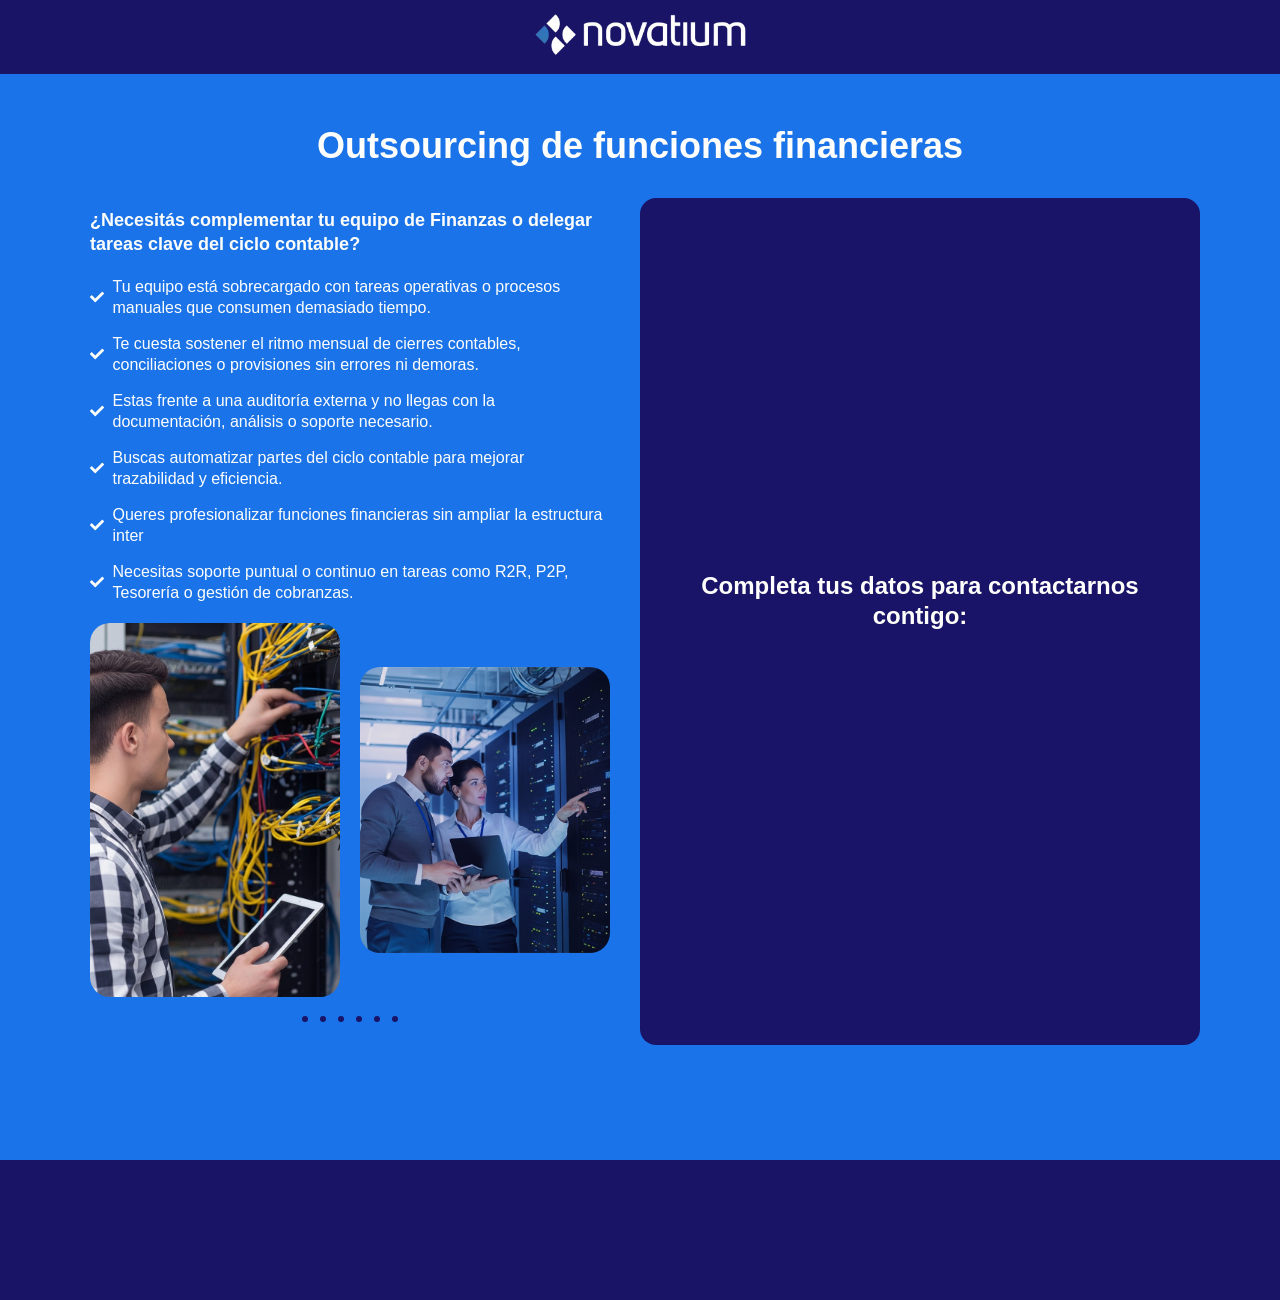
==== finance.html @ 5496059b "primer commit" ====
<!DOCTYPE html>
<html lang="es-ES">

<head>
    <meta charset="utf-8" />
    <link rel="canonical" href="https://novatium.com.es/bpo-finanzas" />

    <link rel="alternate" hreflang="es-es" href="https://novatium.com.es/bpo-finanzas" />
    <link rel="alternate" hreflang="es-ar" href="https://novatium.com.ar/bpo-finanzas" />
    <link rel="alternate" hreflang="x-default" href="https://novatium.com.es/bpo-finanzas" />

    <meta property="og:url" content="https://novatium.com.es/bpo-finanzas" />
    <title>Finanzas | BPO y Outsourcing de Procesos | Novatium</title>

    <meta name="description" content="Optimiza tus procesos financieros con el BPO de Novatium. Aumenta la eficiencia y reduce costes en Finanzas, RRHH y Cadena de Suministro mediante automatización inteligente." />
    <meta name="robots" content="index, follow" />

    <meta property="og:type" content="website" />
    <meta property="og:title" content="BPO: Outsourcing de Procesos para Finanzas y RRHH | Novatium" />
    <meta property="og:description" content="Transforma tu back-office con el outsourcing de procesos de Novatium. Servicios ágiles y soluciones de automatización para una mayor rentabilidad." />
    <meta property="og:image" content="https://novatium.com.es/img/Novatium-Img/img-es/bpo/bpo01.webp" />

    <meta name="twitter:card" content="summary_large_image" />
    <meta name="twitter:title" content="Finanzas y BPO | Novatium" />
    <meta name="twitter:description" content="Outsourcing financiero y automatización de procesos para empresas." />
    <meta name="twitter:image" content="https://novatium.com.es/img/Novatium-Img/img-es/bpo/bpo01.webp" />
    <meta name="viewport" content="width=device-width, initial-scale=1.0" />

	<link rel="shortcut icon" href="landingpage/favicon.png">




	<link rel="stylesheet" href="landingpage/carousel-2.css">
	<link rel="stylesheet" href="landingpage/style-2.css">
	<link rel="shortcut icon" href="landingpage/favicon-2.png">

	<script src="landingpage/image-carousel.6167d20b95b33386757b.bundle.min.js"></script>
	<link rel='stylesheet' id='font-awesome-css' href='landingpage/font-awesome.min-2-21849.css?ver=4.7.0' media='all'>
	<link rel='stylesheet' id='wp-idenfy-css' href='landingpage/style-2-219f6.css?ver=1.0.7' media='all'>
	<link rel='stylesheet' id='stripe-checkout-button-css' href='button-2.html' media='all'>
	<link rel='stylesheet' id='simpay-public-css' href='landingpage/simpay-public.min-2-2f77d.css?ver=4.15.0' media='all'>
	<link rel='stylesheet' id='simpay-public-pro-css' href='landingpage/simpay-public-pro.min-2-2f77d.css?ver=4.15.0'
		media='all'>
	<link rel='stylesheet' id='cmplz-general-css' href='landingpage/cookieblocker.min-2-2d514.css?ver=1759415269'
		media='all'>
	<link rel='stylesheet' id='hfe-style-css' href='landingpage/header-footer-elementor-2-216b9.css?ver=2.5.2' media='all'>
	<link rel='stylesheet' id='elementor-frontend-css' href='landingpage/custom-frontend.min-2-243ce.css?ver=1759443357'
		media='all'>
	<link rel='stylesheet' id='elementor-post-5-css' href='landingpage/post-5-2-2a1a8.css?ver=1759443358' media='all'>
	<link rel='stylesheet' id='font-awesome-5-all-css' href='landingpage/all.min-2-28e60.css?ver=3.32.3' media='all'>
	<link rel='stylesheet' id='font-awesome-4-shim-css' href='landingpage/v4-shims.min-2-28e60.css?ver=3.32.3' media='all'>
	<link rel='stylesheet' id='widget-heading-css' href='landingpage/widget-heading.min-2-28e60.css?ver=3.32.3' media='all'>
	<link rel='stylesheet' id='swiper-css' href='landingpage/swiper.min-2-294a4.css?ver=8.4.5' media='all'>
	<link rel='stylesheet' id='e-swiper-css' href='landingpage/e-swiper.min-2-28e60.css?ver=3.32.3' media='all'>
	<link rel='stylesheet' id='widget-image-carousel-css' href='landingpage/widget-image-carousel.min-2-28e60.css?ver=3.32.3'
		media='all'>

	<link rel='stylesheet' id='widget-icon-list-css'
		href='landingpage/custom-widget-icon-list.min-2-243ce.css?ver=1759443357' media='all'>


	<link rel='stylesheet' id='elementor-post-15148-css' href='landingpage/post-15148-2-2bbe3.css?ver=1759443389'
		media='all'>



	<script id="jquery-core-js-extra">
		var pysFacebookRest = { "restApiUrl": "https:\/\/prophero.es\/wp-json\/pys-facebook\/v1\/event", "debug": "" };
	</script>
	<script src="landingpage/jquery.min-2-2f43b.js?ver=3.7.1" id="jquery-core-js"></script>
	  
</head>

<body data-cmplz="1" itemtype='https://schema.org/WebPage' itemscope='itemscope'
	class="wp-singular page-template-default page page-id-15148 wp-custom-logo wp-theme-astra ehf-header ehf-footer ehf-template-astra ehf-stylesheet-astra ast-header-break-point ast-page-builder-template ast-no-sidebar astra-4.8.11 group-blog ast-single-post ast-inherit-site-logo-transparent ast-hfb-header ast-full-width-layout ast-sticky-main-shrink ast-sticky-above-shrink ast-sticky-below-shrink ast-sticky-header-shrink ast-inherit-site-logo-sticky ast-primary-sticky-enabled elementor-default elementor-kit-5 elementor-page elementor-page-15148 astra-addon-4.11.9"
	style="background-color:#1a73e8">
	<!-- Google Tag Manager (noscript) -->
	<noscript><iframe src="ns91c2.html?id=GTM-KGVQBF7" height="0" width="0"
			style="display:none;visibility:hidden"></iframe></noscript>
	<!-- End Google Tag Manager (noscript) --><!-- Google Tag Manager (noscript) -->
	<noscript><iframe src="ns91c2.html?id=GTM-KGVQBF7" height="0" width="0"
			style="display:none;visibility:hidden"></iframe></noscript>
	<!-- End Google Tag Manager (noscript) -->
	<a class="skip-link screen-reader-text" href="#content" title="Ir al contenido">
		Ir al contenido</a>

	<div class="hfeed site" id="page">
		<header id="masthead" itemscope="itemscope" itemtype="wpheader.html">
			<p class="main-title bhf-hidden" itemprop="headline"><a href="index-3.html" title="Novatium"
					rel="home">Novatium</a></p>
			<div data-elementor-type="wp-post" data-elementor-id="19761" class="elementor elementor-19761"
				data-elementor-post-type="elementor-hf">
				<div style="background-color:#191466">

					<!-- Comienzo de la Sección “EVOLUCIÓN DE LA MARCA NOVATIUM” -->

					<link rel="stylesheet" href="landingpage/pureba.css">
					<div class="my_container ">
						<picture>
							<source media="(min-width: 768px)"
								srcset="landingpage/desktop-image-ES-CER-logo-2.webp">
							<source media="(min-width: 500px)"
								srcset="landingpage/tablet-image-ES-CER-logo.webp">
							<img src="landingpage/mobile-image-es-cer -logo-1.webp" alt="The amazing HTML Picture Element">
						</picture>
					</div>
					<!-- Fin de la Sección “EVOLUCIÓN DE LA MARCA NOVATIUM” -->
				</div>
			</div>


		</header>
		<div id="content" class="site-content">
			<div class="ast-container">


				<div id="primary" class="content-area primary">


					<main id="main" class="site-main">
						<article class="post-15148 page type-page status-publish ast-article-single" id="post-15148"
							itemtype="https://schema.org/CreativeWork" itemscope="itemscope">

							<div class="entry-content clear" itemprop="text">

								<div data-elementor-type="wp-page" data-elementor-id="15148"
									class="elementor elementor-15148" data-elementor-post-type="page">
									<div class="elementor-element elementor-element-fdf6d58 e-flex e-con-boxed e-con e-parent"
										data-id="fdf6d58" data-element_type="container">
										<div class="e-con-inner">
											<div class="elementor-element elementor-element-3ff435f e-flex e-con-boxed e-con e-child"
												data-id="3ff435f" data-element_type="container">
												<div class="e-con-inner">
													<div class="elementor-element elementor-element-015b098 elementor-widget elementor-widget-heading"
														data-id="015b098" data-element_type="widget"
														data-widget_type="heading.default">
														<div class="elementor-widget-container">
															<h2 class="elementor-heading-title elementor-size-default"
																style="color:#ffffff">
																<span class="title-blue"></span> Outsourcing de
																funciones financieras
															</h2>
														</div>
													</div>
													<div class="elementor-element elementor-element-3be27c0 elementor-hidden-widescreen elementor-hidden-desktop elementor-hidden-laptop elementor-hidden-tablet elementor-pagination-position-outside elementor-widget elementor-widget-image-carousel"
														data-id="3be27c0" data-element_type="widget"
														data-settings="{&quot;slides_to_show&quot;:&quot;2&quot;,&quot;slides_to_show_mobile&quot;:&quot;2&quot;,&quot;navigation&quot;:&quot;dots&quot;,&quot;autoplay_speed&quot;:1000,&quot;speed&quot;:2000,&quot;autoplay&quot;:&quot;yes&quot;,&quot;pause_on_hover&quot;:&quot;yes&quot;,&quot;pause_on_interaction&quot;:&quot;yes&quot;,&quot;infinite&quot;:&quot;yes&quot;,&quot;image_spacing_custom&quot;:{&quot;unit&quot;:&quot;px&quot;,&quot;size&quot;:20,&quot;sizes&quot;:[]},&quot;image_spacing_custom_widescreen&quot;:{&quot;unit&quot;:&quot;px&quot;,&quot;size&quot;:&quot;&quot;,&quot;sizes&quot;:[]},&quot;image_spacing_custom_laptop&quot;:{&quot;unit&quot;:&quot;px&quot;,&quot;size&quot;:&quot;&quot;,&quot;sizes&quot;:[]},&quot;image_spacing_custom_tablet&quot;:{&quot;unit&quot;:&quot;px&quot;,&quot;size&quot;:&quot;&quot;,&quot;sizes&quot;:[]},&quot;image_spacing_custom_mobile&quot;:{&quot;unit&quot;:&quot;px&quot;,&quot;size&quot;:&quot;&quot;,&quot;sizes&quot;:[]}}"
														data-widget_type="image-carousel.default">
														<div class="elementor-widget-container">
															<div class="elementor-image-carousel-wrapper swiper"
																dir="ltr">
																<div class="elementor-image-carousel swiper-wrapper"
																	aria-live="off">
																	<div class="swiper-slide" role="group"
																		aria-roledescription="slide"
																		aria-label="1 de 6">
																		<figure class="swiper-slide-inner"><img
																				decoding="async"
																				class="swiper-slide-image"
																				src="landingpage/5-e1729075937553.png"
																				alt="5"></figure>
																	</div>
																	<div class="swiper-slide" role="group"
																		aria-roledescription="slide"
																		aria-label="2 de 6">
																		<figure class="swiper-slide-inner"><img
																				decoding="async"
																				class="swiper-slide-image"
																				src="landingpage/3-2.png" alt="3"></figure>
																	</div>
																	<div class="swiper-slide" role="group"
																		aria-roledescription="slide"
																		aria-label="3 de 6">
																		<figure class="swiper-slide-inner"><img
																				decoding="async"
																				class="swiper-slide-image"
																				src="landingpage/6-e1729074797387.png"
																				alt="6"></figure>
																	</div>
																	<div class="swiper-slide" role="group"
																		aria-roledescription="slide"
																		aria-label="4 de 6">
																		<figure class="swiper-slide-inner"><img
																				decoding="async"
																				class="swiper-slide-image"
																				src="landingpage/7-e1729074781506.png"
																				alt="7"></figure>
																	</div>
																	<div class="swiper-slide" role="group"
																		aria-roledescription="slide"
																		aria-label="5 de 6">
																		<figure class="swiper-slide-inner"><img
																				decoding="async"
																				class="swiper-slide-image"
																				src="landingpage/4-1-e1729074759969.png"
																				alt="4"></figure>
																	</div>
																	<div class="swiper-slide" role="group"
																		aria-roledescription="slide"
																		aria-label="6 de 6">
																		<figure class="swiper-slide-inner"><img
																				decoding="async"
																				class="swiper-slide-image"
																				src="landingpage/9-e1729075831483.png"
																				alt="9"></figure>
																	</div>
																</div>

																<div class="swiper-pagination"></div>
															</div>
														</div>
													</div>
												</div>
											</div>
											<div class="elementor-element elementor-element-b1abc71 e-flex e-con-boxed e-con e-child"
												data-id="b1abc71" data-element_type="container">
												<div class="e-con-inner">
													<div class="elementor-element elementor-element-036f331 e-con-full e-flex e-con e-child"
														data-id="036f331" data-element_type="container">
														<div class="elementor-element elementor-element-8b36307 elementor-widget elementor-widget-heading"
															data-id="8b36307" data-element_type="widget"
															data-widget_type="heading.default">
															<div class="elementor-widget-container">
																<h2 class="elementor-heading-title elementor-size-default"
																	style="color:#ffffff">
																	¿Necesitás complementar tu equipo de Finanzas o
																	delegar tareas
																	clave del ciclo contable?</h2>
															</div>
														</div>
														<div class="elementor-element elementor-element-c9e48a8 elementor-align-left elementor-icon-list--layout-traditional elementor-list-item-link-full_width elementor-widget elementor-widget-icon-list"
															data-id="c9e48a8" data-element_type="widget"
															data-widget_type="icon-list.default">
															<div class="elementor-widget-container">
																<ul class="elementor-icon-list-items">
																	<li class="elementor-icon-list-item">
																		<span class="elementor-icon-list-icon">
																			<svg aria-hidden="true"
																				class="e-font-icon-svg e-fas-check"
																				viewbox="0 0 512 512" xmlns="svg.html">
																				<path
																					d="M173.898 439.404l-166.4-166.4c-9.997-9.997-9.997-26.206 0-36.204l36.203-36.204c9.997-9.998 26.207-9.998 36.204 0L192 312.69 432.095 72.596c9.997-9.997 26.207-9.997 36.204 0l36.203 36.204c9.997 9.997 9.997 26.206 0 36.204l-294.4 294.401c-9.998 9.997-26.207 9.997-36.204-.001z "
																					fill="#000000"
																					style="fill: rgb(255, 255, 255);">
																				</path>
																			</svg> </span>
																		<span class="elementor-icon-list-text"
																			style="color:#ffffff">Tu equipo está
																			sobrecargado con tareas operativas o
																			procesos manuales que consumen demasiado
																			tiempo.</span>
																	</li>
																	<li class="elementor-icon-list-item">
																		<span class="elementor-icon-list-icon">
																			<svg aria-hidden="true"
																				class="e-font-icon-svg e-fas-check"
																				viewbox="0 0 512 512" xmlns="svg.html">
																				<path
																					d="M173.898 439.404l-166.4-166.4c-9.997-9.997-9.997-26.206 0-36.204l36.203-36.204c9.997-9.998 26.207-9.998 36.204 0L192 312.69 432.095 72.596c9.997-9.997 26.207-9.997 36.204 0l36.203 36.204c9.997 9.997 9.997 26.206 0 36.204l-294.4 294.401c-9.998 9.997-26.207 9.997-36.204-.001z "
																					fill="#000000"
																					style="fill: rgb(255, 255, 255);">
																				</path>
																			</svg> </span>
																		<span class="elementor-icon-list-text"
																			style="color:#ffffff">Te cuesta sostener el
																			ritmo mensual de cierres contables,
																			conciliaciones o provisiones sin errores ni
																			demoras.</span>
																	</li>
																	<li class="elementor-icon-list-item">
																		<span class="elementor-icon-list-icon">
																			<svg aria-hidden="true"
																				class="e-font-icon-svg e-fas-check"
																				viewbox="0 0 512 512" xmlns="svg.html">
																				<path
																					d="M173.898 439.404l-166.4-166.4c-9.997-9.997-9.997-26.206 0-36.204l36.203-36.204c9.997-9.998 26.207-9.998 36.204 0L192 312.69 432.095 72.596c9.997-9.997 26.207-9.997 36.204 0l36.203 36.204c9.997 9.997 9.997 26.206 0 36.204l-294.4 294.401c-9.998 9.997-26.207 9.997-36.204-.001z "
																					fill="#000000"
																					style="fill: rgb(255, 255, 255);">
																				</path>
																			</svg> </span>
																		<span class="elementor-icon-list-text"
																			style="color:#ffffff">Estas frente a una
																			auditoría externa y no llegas con la
																			documentación, análisis o soporte
																			necesario.</span>
																	</li>
																	<li class="elementor-icon-list-item">
																		<span class="elementor-icon-list-icon">
																			<svg aria-hidden="true"
																				class="e-font-icon-svg e-fas-check"
																				viewbox="0 0 512 512" xmlns="svg.html">
																				<path
																					d="M173.898 439.404l-166.4-166.4c-9.997-9.997-9.997-26.206 0-36.204l36.203-36.204c9.997-9.998 26.207-9.998 36.204 0L192 312.69 432.095 72.596c9.997-9.997 26.207-9.997 36.204 0l36.203 36.204c9.997 9.997 9.997 26.206 0 36.204l-294.4 294.401c-9.998 9.997-26.207 9.997-36.204-.001z "
																					fill="#000000"
																					style="fill: rgb(255, 255, 255);">
																				</path>
																			</svg> </span>
																		<span class="elementor-icon-list-text"
																			style="color:#ffffff">Buscas automatizar
																			partes del ciclo contable para mejorar
																			trazabilidad y eficiencia.</span>

																	</li>
																	<li class="elementor-icon-list-item">
																		<span class="elementor-icon-list-icon">
																			<svg aria-hidden="true"
																				class="e-font-icon-svg e-fas-check"
																				viewbox="0 0 512 512" xmlns="svg.html">
																				<path
																					d="M173.898 439.404l-166.4-166.4c-9.997-9.997-9.997-26.206 0-36.204l36.203-36.204c9.997-9.998 26.207-9.998 36.204 0L192 312.69 432.095 72.596c9.997-9.997 26.207-9.997 36.204 0l36.203 36.204c9.997 9.997 9.997 26.206 0 36.204l-294.4 294.401c-9.998 9.997-26.207 9.997-36.204-.001z "
																					fill="#000000"
																					style="fill: rgb(255, 255, 255);">
																				</path>
																			</svg> </span>
																		<span class="elementor-icon-list-text"
																			style="color:#ffffff">Queres profesionalizar
																			funciones financieras sin ampliar la
																			estructura inter</span>
																	</li>
																	<li class="elementor-icon-list-item">
																		<span class="elementor-icon-list-icon">
																			<svg aria-hidden="true"
																				class="e-font-icon-svg e-fas-check"
																				viewbox="0 0 512 512" xmlns="svg.html">
																				<path
																					d="M173.898 439.404l-166.4-166.4c-9.997-9.997-9.997-26.206 0-36.204l36.203-36.204c9.997-9.998 26.207-9.998 36.204 0L192 312.69 432.095 72.596c9.997-9.997 26.207-9.997 36.204 0l36.203 36.204c9.997 9.997 9.997 26.206 0 36.204l-294.4 294.401c-9.998 9.997-26.207 9.997-36.204-.001z "
																					fill="#000000"
																					style="fill: rgb(255, 255, 255);">
																				</path>
																			</svg> </span>
																		<span class="elementor-icon-list-text"
																			style="color:#ffffff">Necesitas soporte
																			puntual o continuo en tareas como R2R, P2P,
																			Tesorería o gestión de cobranzas.</span>
																	</li>

																</ul>
															</div>
														</div>
														<div class="elementor-element elementor-element-36a430e elementor-hidden-mobile elementor-pagination-position-outside elementor-widget elementor-widget-image-carousel"
															data-id="36a430e" data-element_type="widget"
															data-settings="{&quot;slides_to_show&quot;:&quot;2&quot;,&quot;slides_to_show_mobile&quot;:&quot;2&quot;,&quot;navigation&quot;:&quot;dots&quot;,&quot;autoplay_speed&quot;:1000,&quot;speed&quot;:2000,&quot;autoplay&quot;:&quot;yes&quot;,&quot;pause_on_hover&quot;:&quot;yes&quot;,&quot;pause_on_interaction&quot;:&quot;yes&quot;,&quot;infinite&quot;:&quot;yes&quot;,&quot;image_spacing_custom&quot;:{&quot;unit&quot;:&quot;px&quot;,&quot;size&quot;:20,&quot;sizes&quot;:[]},&quot;image_spacing_custom_widescreen&quot;:{&quot;unit&quot;:&quot;px&quot;,&quot;size&quot;:&quot;&quot;,&quot;sizes&quot;:[]},&quot;image_spacing_custom_laptop&quot;:{&quot;unit&quot;:&quot;px&quot;,&quot;size&quot;:&quot;&quot;,&quot;sizes&quot;:[]},&quot;image_spacing_custom_tablet&quot;:{&quot;unit&quot;:&quot;px&quot;,&quot;size&quot;:&quot;&quot;,&quot;sizes&quot;:[]},&quot;image_spacing_custom_mobile&quot;:{&quot;unit&quot;:&quot;px&quot;,&quot;size&quot;:&quot;&quot;,&quot;sizes&quot;:[]}}"
															data-widget_type="image-carousel.default">
															<div class="elementor-widget-container">
																<div class="elementor-image-carousel-wrapper swiper"
																	dir="ltr">
																	<div class="elementor-image-carousel swiper-wrapper"
																		aria-live="off">
																		<div class="swiper-slide" role="group"
																			aria-roledescription="slide"
																			aria-label="1 de 6">
																			<figure class="swiper-slide-inner"><img
																					decoding="async"
																					class="swiper-slide-image"
																					src="landingpage/5-e1729075937553-1.png"
																					alt="5"></figure>
																		</div>
																		<div class="swiper-slide" role="group"
																			aria-roledescription="slide"
																			aria-label="2 de 6">
																			<figure class="swiper-slide-inner"><img
																					decoding="async"
																					class="swiper-slide-image"
																					src="landingpage/3-2-1.png" alt="3">
																			</figure>
																		</div>
																		<div class="swiper-slide" role="group"
																			aria-roledescription="slide"
																			aria-label="3 de 6">
																			<figure class="swiper-slide-inner"><img
																					decoding="async"
																					class="swiper-slide-image"
																					src="landingpage/6-e1729074797387-1.png"
																					alt="6"></figure>
																		</div>
																		<div class="swiper-slide" role="group"
																			aria-roledescription="slide"
																			aria-label="4 de 6">
																			<figure class="swiper-slide-inner"><img
																					decoding="async"
																					class="swiper-slide-image"
																					src="landingpage/7-e1729074781506-1.png"
																					alt="7"></figure>
																		</div>
																		<div class="swiper-slide" role="group"
																			aria-roledescription="slide"
																			aria-label="5 de 6">
																			<figure class="swiper-slide-inner"><img
																					decoding="async"
																					class="swiper-slide-image"
																					src="landingpage/4-1-e1729074759969-1.png"
																					alt="4"></figure>
																		</div>
																		<div class="swiper-slide" role="group"
																			aria-roledescription="slide"
																			aria-label="6 de 6">
																			<figure class="swiper-slide-inner"><img
																					decoding="async"
																					class="swiper-slide-image"
																					src="landingpage/9-e1729075831483-1.png"
																					alt="9"></figure>
																		</div>
																	</div>

																	<div class="swiper-pagination"></div>
																</div>
															</div>
														</div>
													</div>
													<div class="elementor-element elementor-element-8eb9d4e e-con-full e-flex e-con e-child"
														data-id="8eb9d4e" data-element_type="container"
														data-settings="{&quot;background_background&quot;:&quot;classic&quot;}">
														<div class="elementor-element elementor-element-1bc2714 elementor-widget elementor-widget-heading"
															data-id="1bc2714" data-element_type="widget"
															data-widget_type="heading.default">
															<div class="elementor-widget-container">
																<h2 class="elementor-heading-title elementor-size-default"
																	style="color:#ffffff">
																	Completa tus datos para contactarnos contigo:</h2>
															</div>
														</div>

															<div class="elementor-element elementor-element-c5cffea elementor-widget elementor-widget-html" data-id="c5cffea" data-element_type="widget" data-widget_type="html.default">
															<div class="elementor-widget-container">
																		<script charset="utf-8" type="text/javascript"
																	src="//js-eu1.hsforms.net/forms/embed/v2.js"></script>
																<script>
																	hbspt.forms.create({
																		portalId: "144027721",
																		formId: "3ca10121-e1dd-4866-a1bc-873e04032aa4"
																	});
																</script>



															</div>
														</div>
													</div>
												</div>
											</div>
										</div>
									</div>
								</div>



							</div><!-- .entry-content .clear -->



						</article><!-- #post-## -->

					</main><!-- #main -->


				</div><!-- #primary -->


			</div> <!-- ast-container -->

		</div><!-- #content -->
		<div style="background-color:#0e1a39">
			<div class="res">
				<div class="wrapper">
					<div class="item" style="--n: 1;">
						<img src="landingpage/01-logotoyota-1.webp">
					</div>
					<div class="item" style="--n: 2;">
						<img src="landingpage/02-logobbva-1.webp">
					</div>
					<div class="item" style="--n: 3;">
						<img src="landingpage/03-logostarbucks-1.webp">
					</div>
					<div class="item" style="--n: 4;">
						<img src="landingpage/04-logonaranjax-1.webp">
					</div>
					<div class="item" style="--n: 5;">
						<img src="landingpage/05-logoshell-1.webp">
					</div>
					<div class="item" style="--n: 6;">
						<img src="landingpage/06-logotelefonicaarg-1.webp">
					</div>
					<div class="item" style="--n: 7;">
						<img src="landingpage/07-logogaliciaarg-1.webp">
					</div>
					<div class="item" style="--n: 8;">
						<img src="landingpage/08-logoburgerking-1.webp">
					</div>
					<div class="item" style="--n: 9;">
						<img src="landingpage/09-logopanamericanenergy-1.webp">
					</div>
					<div class="item" style="--n: 10;">
						<img src="landingpage/010-logobancopiano-1.webp">
					</div>
					<div class="item" style="--n: 11;">
						<img src="landingpage/011-logoypf-1.webp">
					</div>
					<div class="item" style="--n: 12;">
						<img src="landingpage/12-bancomacro-1.webp">
					</div>
				</div>
			</div>
		</div>
	</div><!-- #page -->

	<script src="landingpage/simpay-public-pro-upe-2-1f77d.js?ver=4.15.0" id="simpay-public-js"></script>
	<script src="landingpage/webpack.runtime.min-2-18e60.js?ver=3.32.3" id="elementor-webpack-runtime-js"></script>
	<script src="landingpage/frontend-modules.min-2-18e60.js?ver=3.32.3" id="elementor-frontend-modules-js"></script>
	<script src="landingpage/core.min-2-1b37e.js?ver=1.13.3" id="jquery-ui-core-js"></script>
	<script id="elementor-frontend-js-before">
		var elementorFrontendConfig = { "environmentMode": { "edit": false, "wpPreview": false, "isScriptDebug": false }, "i18n": { "shareOnFacebook": "Compartir en Facebook", "shareOnTwitter": "Compartir en Twitter", "pinIt": "Pinear", "download": "Descargar", "downloadImage": "Descargar imagen", "fullscreen": "Pantalla completa", "zoom": "Zoom", "share": "Compartir", "playVideo": "Reproducir v\u00eddeo", "previous": "Anterior", "next": "Siguiente", "close": "Cerrar", "a11yCarouselPrevSlideMessage": "Diapositiva anterior", "a11yCarouselNextSlideMessage": "Diapositiva siguiente", "a11yCarouselFirstSlideMessage": "Esta es la primera diapositiva", "a11yCarouselLastSlideMessage": "Esta es la \u00faltima diapositiva", "a11yCarouselPaginationBulletMessage": "Ir a la diapositiva" }, "is_rtl": false, "breakpoints": { "xs": 0, "sm": 480, "md": 768, "lg": 1025, "xl": 1440, "xxl": 1600 }, "responsive": { "breakpoints": { "mobile": { "label": "M\u00f3vil vertical", "value": 767, "default_value": 767, "direction": "max", "is_enabled": true }, "mobile_extra": { "label": "M\u00f3vil horizontal", "value": 880, "default_value": 880, "direction": "max", "is_enabled": false }, "tablet": { "label": "Tableta vertical", "value": 1024, "default_value": 1024, "direction": "max", "is_enabled": true }, "tablet_extra": { "label": "Tableta horizontal", "value": 1200, "default_value": 1200, "direction": "max", "is_enabled": false }, "laptop": { "label": "Port\u00e1til", "value": 1366, "default_value": 1366, "direction": "max", "is_enabled": true }, "widescreen": { "label": "Pantalla grande", "value": 2400, "default_value": 2400, "direction": "min", "is_enabled": true } }, "hasCustomBreakpoints": true }, "version": "3.32.3", "is_static": false, "experimentalFeatures": { "e_font_icon_svg": true, "additional_custom_breakpoints": true, "container": true, "theme_builder_v2": true, "landing-pages": true, "nested-elements": true, "home_screen": true, "global_classes_should_enforce_capabilities": true, "e_variables": true, "cloud-library": true, "e_opt_in_v4_page": true, "import-export-customization": true, "mega-menu": true, "e_pro_variables": true }, "urls": { "assets": "https:\/\/prophero.es\/wp-content\/plugins\/elementor\/assets\/", "ajaxurl": "https:\/\/prophero.es\/wp-admin\/admin-ajax.php", "uploadUrl": "https:\/\/prophero.es\/wp-content\/uploads" }, "nonces": { "floatingButtonsClickTracking": "c2c67ac286" }, "swiperClass": "swiper", "settings": { "page": [], "editorPreferences": [] }, "kit": { "active_breakpoints": ["viewport_mobile", "viewport_tablet", "viewport_laptop", "viewport_widescreen"], "global_image_lightbox": "yes", "lightbox_enable_counter": "yes", "lightbox_enable_fullscreen": "yes", "lightbox_enable_zoom": "yes", "lightbox_enable_share": "yes", "lightbox_title_src": "title", "lightbox_description_src": "description" }, "post": { "id": 15148, "title": "Consulta%20de%20inversi%C3%B3n%20gratuita%20-%20PropHero", "excerpt": "", "featuredImage": false } };
	</script>
	<script src="landingpage/frontend.min-2-18e60.js?ver=3.32.3" id="elementor-frontend-js"></script>
	<script src="landingpage/swiper.min-194a4.js?ver=8.4.5" id="swiper-js"></script>
	<script id="astra-addon-js-js-extra">
		var astraAddon = { "sticky_active": "1", "svgIconClose": "<span class=\"ast-icon icon-close\"><\/span>", "hf_account_show_menu_on": "hover", "hf_account_action_type": "link", "hf_account_logout_action": "link", "header_main_stick": "1", "header_above_stick": "1", "header_below_stick": "1", "stick_header_meta": "", "header_main_stick_meta": "", "header_above_stick_meta": "", "header_below_stick_meta": "", "sticky_header_on_devices": "desktop", "sticky_header_style": "fade", "sticky_hide_on_scroll": "0", "break_point": "921", "tablet_break_point": "921", "mobile_break_point": "544", "header_main_shrink": "1", "header_animation_effect": "fade", "header_logo_width": "", "responsive_header_logo_width": { "desktop": 172, "tablet": "", "mobile": 150 }, "stick_origin_position": "", "site_layout": "ast-full-width-layout", "site_content_width": "1240", "site_layout_padded_width": "1200", "site_layout_box_width": "1200", "header_builder_active": "1", "component_limit": "10", "is_header_builder_active": "1" };
	</script>

	<!-- Statistics script Complianz GDPR/CCPA -->

</body>
<script src="landingpage/swiper-bundle.min-1.js"></script>
<script src="landingpage/slider-1.js"></script>


<!-- Mirrored from comicbranding.com/automatizacion-AI Governance solution by HTTrack Website Copier/3.x [XR&CO'2014], Fri, 03 Apr 2026 01:54:25 GMT -->

</html>
---- landingpage/carousel-2.css ----
:root {
  --item-width: 100px;
  /* Adjust logo width and height */
  --item-height: 140px;
  --total-items: 12;
  /* Number of items */
  --animation-duration: 150s;
  --spacing: 50px;
  /* Spacing between items */

}




.res {
  width: 100%;
  height: 100%;
  background-color:#191466
}

.wrapper {
  width: 90%;
  max-width: 1536px;
  margin-inline: auto;
  position: relative;
  /* Absolute Positioning */
  height: var(--item-height);
  margin-top: 5rem;
  overflow: hidden;
  mask-image: linear-gradient(to right,
      rgba(0, 0, 0, 0),
      rgba(0, 0, 0, 1) 20%,
      rgba(0, 0, 0, 1) 80%,
      rgba(0, 0, 0, 0));
  /* Gradient mask for faded edges effect */

}

@keyframes scrollLeft {
  to {
    left: calc(var(--item-width) * -1);
  }
}

.item {
  width: var(--item-width);
  height: var(--item-height);
  border-radius: 6px;
  position: absolute;
  left: max(calc((var(--item-width) + var(--spacing)) * var(--total-items)), 100%);
  animation-name: scrollLeft;
  animation-duration: var(--animation-duration);
  animation-timing-function: linear;
  animation-iteration-count: infinite;
  margin-right: var(--spacing);
  animation-delay: calc(var(--animation-duration) / var(--total-items) * (var(--total-items) - var(--n)) * -1);
}

.item img {
  width: 100%;
  height: 100%;
  object-fit: contain;
}


.marquee-heading {
  text-align: center;
  font-size: 2rem;
  color: #ffffff;
  margin-bottom: 2rem;
  font-family: "Inter", Roboto-Regular;
}
---- landingpage/style-2.css ----
.ast-no-sidebar .entry-content .alignfull {
    margin-left: calc(-50vw + 50%);
    margin-right: calc(-50vw + 50%);
    max-width: 100vw;
    width: 100vw;
}

.ast-no-sidebar .entry-content .alignwide {
    margin-left: calc(-41vw + 50%);
    margin-right: calc(-41vw + 50%);
    max-width: unset;
    width: unset;
}

.ast-no-sidebar .entry-content .alignfull .alignfull,
.ast-no-sidebar .entry-content .alignfull .alignwide,
.ast-no-sidebar .entry-content .alignwide .alignfull,
.ast-no-sidebar .entry-content .alignwide .alignwide,
.ast-no-sidebar .entry-content .wp-block-column .alignfull,
.ast-no-sidebar .entry-content .wp-block-column .alignwide {
    width: 100%;
    margin-left: auto;
    margin-right: auto;
}

.wp-block-gallery,
.blocks-gallery-grid {
    margin: 0;
}

.wp-block-separator {
    max-width: 100px;
}

.wp-block-separator.is-style-wide,
.wp-block-separator.is-style-dots {
    max-width: none;
}

.entry-content .has-2-columns .wp-block-column:first-child {
    padding-right: 10px;
}

.entry-content .has-2-columns .wp-block-column:last-child {
    padding-left: 10px;
}

@media (max-width: 782px) {
    .entry-content .wp-block-columns .wp-block-column {
        flex-basis: 100%;
    }

    .entry-content .has-2-columns .wp-block-column:first-child {
        padding-right: 0;
    }

    .entry-content .has-2-columns .wp-block-column:last-child {
        padding-left: 0;
    }
}

body .entry-content .wp-block-latest-posts {
    margin-left: 0;
}

body .entry-content .wp-block-latest-posts li {
    list-style: none;
}

.ast-no-sidebar .ast-container .entry-content .wp-block-latest-posts {
    margin-left: 0;
}

.ast-header-break-point .entry-content .alignwide {
    margin-left: auto;
    margin-right: auto;
}

.entry-content .blocks-gallery-item img {
    margin-bottom: auto;
}

.wp-block-pullquote {
    border-top: 4px solid #555d66;
    border-bottom: 4px solid #555d66;
    color: #40464d;
}

:root {
    --ast-post-nav-space: 0;
    --ast-container-default-xlg-padding: 6.67em;
    --ast-container-default-lg-padding: 5.67em;
    --ast-container-default-slg-padding: 4.34em;
    --ast-container-default-md-padding: 3.34em;
    --ast-container-default-sm-padding: 6.67em;
    --ast-container-default-xs-padding: 2.4em;
    --ast-container-default-xxs-padding: 1.4em;
    --ast-code-block-background: #EEEEEE;
    --ast-comment-inputs-background: #FAFAFA;
    --ast-normal-container-width: 1200px;
    --ast-narrow-container-width: 750px;
    --ast-blog-title-font-weight: normal;
    --ast-blog-meta-weight: inherit;
    --ast-global-color-primary: var(--ast-global-color-5);
    --ast-global-color-secondary: var(--ast-global-color-4);
    --ast-global-color-alternate-background: var(--ast-global-color-7);
    --ast-global-color-subtle-background: var(--ast-global-color-6);
}

html {
    font-size: 93.75%;
}

a,
.page-title {
    color: var(--ast-global-color-0);
}

a:hover,
a:focus {
    color: var(--ast-global-color-1);
}

body,
button,
input,
select,
textarea,
.ast-button,
.ast-custom-button {
    font-family: 'Plus Jakarta Sans', sans-serif;
    font-weight: inherit;
    font-size: 15px;
    font-size: 1rem;
    line-height: var(--ast-body-line-height, 1.65em);
}

blockquote {
    color: var(--ast-global-color-3);
}

h1,
.entry-content h1,
h2,
.entry-content h2,
h3,
.entry-content h3,
h4,
.entry-content h4,
h5,
.entry-content h5,
h6,
.entry-content h6,
.site-title,
.site-title a {
    font-family: 'Plus Jakarta Sans', sans-serif;
}

.site-title {
    font-size: 35px;
    font-size: 2.3333333333333rem;
    display: none;
}

header .custom-logo-link img {
    max-width: 172px;
    width: 172px;
}

.astra-logo-svg {
    width: 172px;
}

.site-header .site-description {
    font-size: 15px;
    font-size: 1rem;
    display: none;
}

.entry-title {
    font-size: 26px;
    font-size: 1.7333333333333rem;
}

.archive .ast-article-post .ast-article-inner,
.blog .ast-article-post .ast-article-inner,
.archive .ast-article-post .ast-article-inner:hover,
.blog .ast-article-post .ast-article-inner:hover {
    overflow: hidden;
}

h1,
.entry-content h1 {
    font-size: 40px;
    font-size: 2.6666666666667rem;
    font-family: 'Plus Jakarta Sans', sans-serif;
    line-height: 1.4em;
}

h2,
.entry-content h2 {
    font-size: 32px;
    font-size: 2.1333333333333rem;
    font-family: 'Plus Jakarta Sans', sans-serif;
    line-height: 1.3em;
}

h3,
.entry-content h3 {
    font-size: 26px;
    font-size: 1.7333333333333rem;
    font-family: 'Plus Jakarta Sans', sans-serif;
    line-height: 1.3em;
}

h4,
.entry-content h4 {
    font-size: 24px;
    font-size: 1.6rem;
    line-height: 1.2em;
    font-family: 'Plus Jakarta Sans', sans-serif;
}

h5,
.entry-content h5 {
    font-size: 20px;
    font-size: 1.3333333333333rem;
    line-height: 1.2em;
    font-family: 'Plus Jakarta Sans', sans-serif;
}

h6,
.entry-content h6 {
    font-size: 16px;
    font-size: 1.0666666666667rem;
    line-height: 1.25em;
    font-family: 'Plus Jakarta Sans', sans-serif;
}

::selection {
    background-color: var(--ast-global-color-0);
    color: #ffffff;
}

body,
h1,
.entry-title a,
.entry-content h1,
h2,
.entry-content h2,
h3,
.entry-content h3,
h4,
.entry-content h4,
h5,
.entry-content h5,
h6,
.entry-content h6 {
    color: var(--ast-global-color-3);
}

.tagcloud a:hover,
.tagcloud a:focus,
.tagcloud a.current-item {
    color: #ffffff;
    border-color: var(--ast-global-color-0);
    background-color: var(--ast-global-color-0);
}

input:focus,
input[type="text"]:focus,
input[type="email"]:focus,
input[type="url"]:focus,
input[type="password"]:focus,
input[type="reset"]:focus,
input[type="search"]:focus,
textarea:focus {
    border-color: var(--ast-global-color-0);
}

input[type="radio"]:checked,
input[type=reset],
input[type="checkbox"]:checked,
input[type="checkbox"]:hover:checked,
input[type="checkbox"]:focus:checked,
input[type=range]::-webkit-slider-thumb {
    border-color: var(--ast-global-color-0);
    background-color: var(--ast-global-color-0);
    box-shadow: none;
}

.site-footer a:hover+.post-count,
.site-footer a:focus+.post-count {
    background: var(--ast-global-color-0);
    border-color: var(--ast-global-color-0);
}

.single .nav-links .nav-previous,
.single .nav-links .nav-next {
    color: var(--ast-global-color-0);
}

.entry-meta,
.entry-meta * {
    line-height: 1.45;
    color: var(--ast-global-color-0);
}

.entry-meta a:not(.ast-button):hover,
.entry-meta a:not(.ast-button):hover *,
.entry-meta a:not(.ast-button):focus,
.entry-meta a:not(.ast-button):focus *,
.page-links>.page-link,
.page-links .page-link:hover,
.post-navigation a:hover {
    color: var(--ast-global-color-1);
}

#cat option,
.secondary .calendar_wrap thead a,
.secondary .calendar_wrap thead a:visited {
    color: var(--ast-global-color-0);
}

.secondary .calendar_wrap #today,
.ast-progress-val span {
    background: var(--ast-global-color-0);
}

.secondary a:hover+.post-count,
.secondary a:focus+.post-count {
    background: var(--ast-global-color-0);
    border-color: var(--ast-global-color-0);
}

.calendar_wrap #today>a {
    color: #ffffff;
}

.page-links .page-link,
.single .post-navigation a {
    color: var(--ast-global-color-0);
}

.ast-search-menu-icon .search-form button.search-submit {
    padding: 0 4px;
}

.ast-search-menu-icon form.search-form {
    padding-right: 0;
}

.ast-search-menu-icon.slide-search input.search-field {
    width: 0;
}

.ast-header-search .ast-search-menu-icon.ast-dropdown-active .search-form,
.ast-header-search .ast-search-menu-icon.ast-dropdown-active .search-field:focus {
    transition: all 0.2s;
}

.search-form input.search-field:focus {
    outline: none;
}

.widget-title,
.widget .wp-block-heading {
    font-size: 21px;
    font-size: 1.4rem;
    color: var(--ast-global-color-3);
}

.single .ast-author-details .author-title {
    color: var(--ast-global-color-1);
}

.ast-search-menu-icon.slide-search a:focus-visible:focus-visible,
.astra-search-icon:focus-visible,
#close:focus-visible,
a:focus-visible,
.ast-menu-toggle:focus-visible,
.site .skip-link:focus-visible,
.wp-block-loginout input:focus-visible,
.wp-block-search.wp-block-search__button-inside .wp-block-search__inside-wrapper,
.ast-header-navigation-arrow:focus-visible,
.woocommerce .wc-proceed-to-checkout>.checkout-button:focus-visible,
.woocommerce .woocommerce-MyAccount-navigation ul li a:focus-visible,
.ast-orders-table__row .ast-orders-table__cell:focus-visible,
.woocommerce .woocommerce-order-details .order-again>.button:focus-visible,
.woocommerce .woocommerce-message a.button.wc-forward:focus-visible,
.woocommerce #minus_qty:focus-visible,
.woocommerce #plus_qty:focus-visible,
a#ast-apply-coupon:focus-visible,
.woocommerce .woocommerce-info a:focus-visible,
.woocommerce .astra-shop-summary-wrap a:focus-visible,
.woocommerce a.wc-forward:focus-visible,
#ast-apply-coupon:focus-visible,
.woocommerce-js .woocommerce-mini-cart-item a.remove:focus-visible,
#close:focus-visible,
.button.search-submit:focus-visible,
#search_submit:focus,
.normal-search:focus-visible,
.ast-header-account-wrap:focus-visible,
.woocommerce .ast-on-card-button.ast-quick-view-trigger:focus {
    outline-style: dotted;
    outline-color: inherit;
    outline-width: thin;
}

input:focus,
input[type="text"]:focus,
input[type="email"]:focus,
input[type="url"]:focus,
input[type="password"]:focus,
input[type="reset"]:focus,
input[type="search"]:focus,
input[type="number"]:focus,
textarea:focus,
.wp-block-search__input:focus,
[data-section="section-header-mobile-trigger"] .ast-button-wrap .ast-mobile-menu-trigger-minimal:focus,
.ast-mobile-popup-drawer.active .menu-toggle-close:focus,
.woocommerce-ordering select.orderby:focus,
#ast-scroll-top:focus,
#coupon_code:focus,
.woocommerce-page #comment:focus,
.woocommerce #reviews #respond input#submit:focus,
.woocommerce a.add_to_cart_button:focus,
.woocommerce .button.single_add_to_cart_button:focus,
.woocommerce .woocommerce-cart-form button:focus,
.woocommerce .woocommerce-cart-form__cart-item .quantity .qty:focus,
.woocommerce .woocommerce-billing-fields .woocommerce-billing-fields__field-wrapper .woocommerce-input-wrapper>.input-text:focus,
.woocommerce #order_comments:focus,
.woocommerce #place_order:focus,
.woocommerce .woocommerce-address-fields .woocommerce-address-fields__field-wrapper .woocommerce-input-wrapper>.input-text:focus,
.woocommerce .woocommerce-MyAccount-content form button:focus,
.woocommerce .woocommerce-MyAccount-content .woocommerce-EditAccountForm .woocommerce-form-row .woocommerce-Input.input-text:focus,
.woocommerce .ast-woocommerce-container .woocommerce-pagination ul.page-numbers li a:focus,
body #content .woocommerce form .form-row .select2-container--default .select2-selection--single:focus,
#ast-coupon-code:focus,
.woocommerce.woocommerce-js .quantity input[type=number]:focus,
.woocommerce-js .woocommerce-mini-cart-item .quantity input[type=number]:focus,
.woocommerce p#ast-coupon-trigger:focus {
    border-style: dotted;
    border-color: inherit;
    border-width: thin;
}

input {
    outline: none;
}

.site-logo-img img {
    transition: all 0.2s linear;
}

body .ast-oembed-container * {
    position: absolute;
    top: 0;
    width: 100%;
    height: 100%;
    left: 0;
}

body .wp-block-embed-pocket-casts .ast-oembed-container * {
    position: unset;
}

.ast-single-post-featured-section+article {
    margin-top: 2em;
}

.site-content .ast-single-post-featured-section img {
    width: 100%;
    overflow: hidden;
    object-fit: cover;
}

.site>.ast-single-related-posts-container {
    margin-top: 0;
}

@media (min-width: 922px) {
    .ast-desktop .ast-container--narrow {
        max-width: var(--ast-narrow-container-width);
        margin: 0 auto;
    }
}

.ast-page-builder-template .hentry {
    margin: 0;
}

.ast-page-builder-template .site-content>.ast-container {
    max-width: 100%;
    padding: 0;
}

.ast-page-builder-template .site .site-content #primary {
    padding: 0;
    margin: 0;
}

.ast-page-builder-template .no-results {
    text-align: center;
    margin: 4em auto;
}

.ast-page-builder-template .ast-pagination {
    padding: 2em;
}

.ast-page-builder-template .entry-header.ast-no-title.ast-no-thumbnail {
    margin-top: 0;
}

.ast-page-builder-template .entry-header.ast-header-without-markup {
    margin-top: 0;
    margin-bottom: 0;
}

.ast-page-builder-template .entry-header.ast-no-title.ast-no-meta {
    margin-bottom: 0;
}

.ast-page-builder-template.single .post-navigation {
    padding-bottom: 2em;
}

.ast-page-builder-template.single-post .site-content>.ast-container {
    max-width: 100%;
}

.ast-page-builder-template .entry-header {
    margin-top: 4em;
    margin-left: auto;
    margin-right: auto;
    padding-left: 20px;
    padding-right: 20px;
}

.single.ast-page-builder-template .entry-header {
    padding-left: 20px;
    padding-right: 20px;
}

.ast-page-builder-template .ast-archive-description {
    margin: 4em auto 0;
    padding-left: 20px;
    padding-right: 20px;
}

.ast-page-builder-template.ast-no-sidebar .entry-content .alignwide {
    margin-left: 0;
    margin-right: 0;
}

@media (max-width:921.9px) {
    #ast-desktop-header {
        display: none;
    }
}

@media (min-width:922px) {
    #ast-mobile-header {
        display: none;
    }
}

.wp-block-buttons.aligncenter {
    justify-content: center;
}

@media (max-width:921px) {

    .ast-theme-transparent-header #primary,
    .ast-theme-transparent-header #secondary {
        padding: 0;
    }
}

@media (max-width:921px) {
    .ast-plain-container.ast-no-sidebar #primary {
        padding: 0;
    }
}

.ast-plain-container.ast-no-sidebar #primary {
    margin-top: 0;
    margin-bottom: 0;
}

@media (min-width:1200px) {
    .wp-block-group .has-background {
        padding: 20px;
    }
}

@media (min-width:1200px) {

    .ast-no-sidebar.ast-separate-container .entry-content .wp-block-group.alignwide,
    .ast-no-sidebar.ast-separate-container .entry-content .wp-block-cover.alignwide {
        margin-left: -20px;
        margin-right: -20px;
        padding-left: 20px;
        padding-right: 20px;
    }

    .ast-no-sidebar.ast-separate-container .entry-content .wp-block-cover.alignfull,
    .ast-no-sidebar.ast-separate-container .entry-content .wp-block-group.alignfull {
        margin-left: -6.67em;
        margin-right: -6.67em;
        padding-left: 6.67em;
        padding-right: 6.67em;
    }
}

@media (min-width:1200px) {

    .wp-block-cover-image.alignwide .wp-block-cover__inner-container,
    .wp-block-cover.alignwide .wp-block-cover__inner-container,
    .wp-block-cover-image.alignfull .wp-block-cover__inner-container,
    .wp-block-cover.alignfull .wp-block-cover__inner-container {
        width: 100%;
    }
}

.wp-block-columns {
    margin-bottom: unset;
}

.wp-block-image.size-full {
    margin: 2rem 0;
}

.wp-block-separator.has-background {
    padding: 0;
}

.wp-block-gallery {
    margin-bottom: 1.6em;
}

.wp-block-group {
    padding-top: 4em;
    padding-bottom: 4em;
}

.wp-block-group__inner-container .wp-block-columns:last-child,
.wp-block-group__inner-container :last-child,
.wp-block-table table {
    margin-bottom: 0;
}

.blocks-gallery-grid {
    width: 100%;
}

.wp-block-navigation-link__content {
    padding: 5px 0;
}

.wp-block-group .wp-block-group .has-text-align-center,
.wp-block-group .wp-block-column .has-text-align-center {
    max-width: 100%;
}

.has-text-align-center {
    margin: 0 auto;
}

@media (min-width:1200px) {

    .wp-block-cover__inner-container,
    .alignwide .wp-block-group__inner-container,
    .alignfull .wp-block-group__inner-container {
        max-width: 1200px;
        margin: 0 auto;
    }

    .wp-block-group.alignnone,
    .wp-block-group.aligncenter,
    .wp-block-group.alignleft,
    .wp-block-group.alignright,
    .wp-block-group.alignwide,
    .wp-block-columns.alignwide {
        margin: 2rem 0 1rem 0;
    }
}

@media (max-width:1200px) {
    .wp-block-group {
        padding: 3em;
    }

    .wp-block-group .wp-block-group {
        padding: 1.5em;
    }

    .wp-block-columns,
    .wp-block-column {
        margin: 1rem 0;
    }
}

@media (min-width:921px) {
    .wp-block-columns .wp-block-group {
        padding: 2em;
    }
}

@media (max-width:544px) {

    .wp-block-cover-image .wp-block-cover__inner-container,
    .wp-block-cover .wp-block-cover__inner-container {
        width: unset;
    }

    .wp-block-cover,
    .wp-block-cover-image {
        padding: 2em 0;
    }

    .wp-block-group,
    .wp-block-cover {
        padding: 2em;
    }

    .wp-block-media-text__media img,
    .wp-block-media-text__media video {
        width: unset;
        max-width: 100%;
    }

    .wp-block-media-text.has-background .wp-block-media-text__content {
        padding: 1em;
    }
}

.wp-block-image.aligncenter {
    margin-left: auto;
    margin-right: auto;
}

.wp-block-table.aligncenter {
    margin-left: auto;
    margin-right: auto;
}

@media (min-width:544px) {
    .entry-content .wp-block-media-text.has-media-on-the-right .wp-block-media-text__content {
        padding: 0 8% 0 0;
    }

    .entry-content .wp-block-media-text .wp-block-media-text__content {
        padding: 0 0 0 8%;
    }

    .ast-plain-container .site-content .entry-content .has-custom-content-position.is-position-bottom-left>*,
    .ast-plain-container .site-content .entry-content .has-custom-content-position.is-position-bottom-right>*,
    .ast-plain-container .site-content .entry-content .has-custom-content-position.is-position-top-left>*,
    .ast-plain-container .site-content .entry-content .has-custom-content-position.is-position-top-right>*,
    .ast-plain-container .site-content .entry-content .has-custom-content-position.is-position-center-right>*,
    .ast-plain-container .site-content .entry-content .has-custom-content-position.is-position-center-left>* {
        margin: 0;
    }
}

@media (max-width:544px) {
    .entry-content .wp-block-media-text .wp-block-media-text__content {
        padding: 8% 0;
    }

    .wp-block-media-text .wp-block-media-text__media img {
        width: auto;
        max-width: 100%;
    }
}

.wp-block-buttons .wp-block-button.is-style-outline .wp-block-button__link.wp-element-button,
.ast-outline-button,
.wp-block-uagb-buttons-child .uagb-buttons-repeater.ast-outline-button {
    border-color: var(--ast-global-color-0);
    border-top-width: 2px;
    border-right-width: 2px;
    border-bottom-width: 2px;
    border-left-width: 2px;
    font-family: 'Manrope', sans-serif;
    font-weight: 400;
    font-size: 14px;
    font-size: 0.93333333333333rem;
    line-height: 1em;
    border-top-left-radius: 30px;
    border-top-right-radius: 30px;
    border-bottom-right-radius: 30px;
    border-bottom-left-radius: 30px;
}

.wp-block-button .wp-block-button__link.wp-element-button.is-style-outline:not(.has-background),
.wp-block-button.is-style-outline>.wp-block-button__link.wp-element-button:not(.has-background),
.ast-outline-button {
    background-color: var(--ast-global-color-0);
}

@media (max-width:921px) {

    .wp-block-buttons .wp-block-button.is-style-outline .wp-block-button__link.wp-element-button,
    .ast-outline-button,
    .wp-block-uagb-buttons-child .uagb-buttons-repeater.ast-outline-button {
        font-size: 13px;
        font-size: 0.86666666666667rem;
    }
}

@media (max-width:544px) {

    .wp-block-buttons .wp-block-button.is-style-outline .wp-block-button__link.wp-element-button,
    .ast-outline-button,
    .wp-block-uagb-buttons-child .uagb-buttons-repeater.ast-outline-button {
        font-size: 13px;
        font-size: 0.86666666666667rem;
    }
}

.entry-content[data-ast-blocks-layout]>figure {
    margin-bottom: 1em;
}

@media (max-width:921px) {

    .ast-separate-container #primary,
    .ast-separate-container #secondary {
        padding: 1.5em 0;
    }

    #primary,
    #secondary {
        padding: 1.5em 0;
        margin: 0;
    }

    .ast-left-sidebar #content>.ast-container {
        display: flex;
        flex-direction: column-reverse;
        width: 100%;
    }

    .ast-separate-container .ast-article-post,
    .ast-separate-container .ast-article-single {
        padding: 1.5em 2.14em;
    }

    .ast-author-box img.avatar {
        margin: 20px 0 0 0;
    }
}

@media (min-width:922px) {

    .ast-separate-container.ast-right-sidebar #primary,
    .ast-separate-container.ast-left-sidebar #primary {
        border: 0;
    }

    .search-no-results.ast-separate-container #primary {
        margin-bottom: 4em;
    }
}

.wp-block-button .wp-block-button__link {
    color: var(--ast-global-color-5);
}

.wp-block-button .wp-block-button__link:hover,
.wp-block-button .wp-block-button__link:focus {
    color: #ffffff;
    background-color: var(--ast-global-color-1);
    border-color: var(--ast-global-color-1);
}

.elementor-widget-heading h1.elementor-heading-title {
    line-height: 1.4em;
}

.elementor-widget-heading h2.elementor-heading-title {
    line-height: 1.3em;
}

.elementor-widget-heading h3.elementor-heading-title {
    line-height: 1.3em;
}

.elementor-widget-heading h4.elementor-heading-title {
    line-height: 1.2em;
}

.elementor-widget-heading h5.elementor-heading-title {
    line-height: 1.2em;
}

.elementor-widget-heading h6.elementor-heading-title {
    line-height: 1.25em;
}

.wp-block-button .wp-block-button__link {
    border-style: solid;
    border-top-width: 0px;
    border-right-width: 0px;
    border-left-width: 0px;
    border-bottom-width: 0px;
    border-color: var(--ast-global-color-0);
    background-color: var(--ast-global-color-0);
    color: var(--ast-global-color-5);
    font-family: 'Manrope', sans-serif;
    font-weight: 400;
    line-height: 1em;
    font-size: 14px;
    font-size: 0.93333333333333rem;
    border-top-left-radius: 30px;
    border-top-right-radius: 30px;
    border-bottom-right-radius: 30px;
    border-bottom-left-radius: 30px;
    padding-top: 10px;
    padding-right: 20px;
    padding-bottom: 10px;
    padding-left: 20px;
}

@media (max-width:921px) {
    .wp-block-button .wp-block-button__link {
        font-size: 13px;
        font-size: 0.86666666666667rem;
    }
}

@media (max-width:544px) {
    .wp-block-button .wp-block-button__link {
        font-size: 13px;
        font-size: 0.86666666666667rem;
    }
}

.menu-toggle,
button,
.ast-button,
.ast-custom-button,
.button,
input#submit,
input[type="button"],
input[type="submit"],
input[type="reset"] {
    border-style: solid;
    border-top-width: 0px;
    border-right-width: 0px;
    border-left-width: 0px;
    border-bottom-width: 0px;
    color: var(--ast-global-color-5);
    border-color: var(--ast-global-color-0);
    background-color: var(--ast-global-color-0);
    padding-top: 10px;
    padding-right: 20px;
    padding-bottom: 10px;
    padding-left: 20px;
    font-family: 'Manrope', sans-serif;
    font-weight: 400;
    font-size: 14px;
    font-size: 0.93333333333333rem;
    line-height: 1em;
    border-top-left-radius: 30px;
    border-top-right-radius: 30px;
    border-bottom-right-radius: 30px;
    border-bottom-left-radius: 30px;
}

button:focus,
.menu-toggle:hover,
button:hover,
.ast-button:hover,
.ast-custom-button:hover .button:hover,
.ast-custom-button:hover,
input[type=reset]:hover,
input[type=reset]:focus,
input#submit:hover,
input#submit:focus,
input[type="button"]:hover,
input[type="button"]:focus,
input[type="submit"]:hover,
input[type="submit"]:focus {
    color: #ffffff;
    background-color: var(--ast-global-color-1);
    border-color: var(--ast-global-color-1);
}

@media (max-width:921px) {

    .menu-toggle,
    button,
    .ast-button,
    .ast-custom-button,
    .button,
    input#submit,
    input[type="button"],
    input[type="submit"],
    input[type="reset"] {
        font-size: 13px;
        font-size: 0.86666666666667rem;
    }
}

@media (max-width:544px) {

    .menu-toggle,
    button,
    .ast-button,
    .ast-custom-button,
    .button,
    input#submit,
    input[type="button"],
    input[type="submit"],
    input[type="reset"] {
        font-size: 13px;
        font-size: 0.86666666666667rem;
    }
}

@media (max-width:921px) {

    .menu-toggle,
    button,
    .ast-button,
    .button,
    input#submit,
    input[type="button"],
    input[type="submit"],
    input[type="reset"] {
        font-size: 13px;
        font-size: 0.86666666666667rem;
    }

    .ast-mobile-header-stack .main-header-bar .ast-search-menu-icon {
        display: inline-block;
    }

    .ast-header-break-point.ast-header-custom-item-outside .ast-mobile-header-stack .main-header-bar .ast-search-icon {
        margin: 0;
    }

    .ast-comment-avatar-wrap img {
        max-width: 2.5em;
    }

    .ast-comment-meta {
        padding: 0 1.8888em 1.3333em;
    }

    .ast-separate-container .ast-comment-list li.depth-1 {
        padding: 1.5em 2.14em;
    }

    .ast-separate-container .comment-respond {
        padding: 2em 2.14em;
    }
}

@media (min-width:544px) {
    .ast-container {
        max-width: 100%;
    }
}

@media (max-width:544px) {

    .ast-separate-container .ast-article-post,
    .ast-separate-container .ast-article-single,
    .ast-separate-container .comments-title,
    .ast-separate-container .ast-archive-description {
        padding: 1.5em 1em;
    }

    .ast-separate-container #content .ast-container {
        padding-left: 0.54em;
        padding-right: 0.54em;
    }

    .ast-separate-container .ast-comment-list .bypostauthor {
        padding: .5em;
    }

    .ast-search-menu-icon.ast-dropdown-active .search-field {
        width: 170px;
    }

    .menu-toggle,
    button,
    .ast-button,
    .button,
    input#submit,
    input[type="button"],
    input[type="submit"],
    input[type="reset"] {
        font-size: 13px;
        font-size: 0.86666666666667rem;
    }
}

#ast-mobile-header .ast-site-header-cart-li a {
    pointer-events: none;
}

.ast-no-sidebar.ast-separate-container .entry-content .alignfull {
    margin-left: -6.67em;
    margin-right: -6.67em;
    width: auto;
}

@media (max-width: 1200px) {
    .ast-no-sidebar.ast-separate-container .entry-content .alignfull {
        margin-left: -2.4em;
        margin-right: -2.4em;
    }
}

@media (max-width: 768px) {
    .ast-no-sidebar.ast-separate-container .entry-content .alignfull {
        margin-left: -2.14em;
        margin-right: -2.14em;
    }
}

@media (max-width: 544px) {
    .ast-no-sidebar.ast-separate-container .entry-content .alignfull {
        margin-left: -1em;
        margin-right: -1em;
    }
}

.ast-no-sidebar.ast-separate-container .entry-content .alignwide {
    margin-left: -20px;
    margin-right: -20px;
}

.ast-no-sidebar.ast-separate-container .entry-content .wp-block-column .alignfull,
.ast-no-sidebar.ast-separate-container .entry-content .wp-block-column .alignwide {
    margin-left: auto;
    margin-right: auto;
    width: 100%;
}

@media (max-width:921px) {
    .site-title {
        display: none;
    }

    .site-header .site-description {
        display: none;
    }

    h1,
    .entry-content h1 {
        font-size: 30px;
    }

    h2,
    .entry-content h2 {
        font-size: 25px;
    }

    h3,
    .entry-content h3 {
        font-size: 20px;
    }
}

@media (max-width:544px) {
    .site-title {
        display: none;
    }

    .site-header .site-description {
        display: none;
    }

    h1,
    .entry-content h1 {
        font-size: 30px;
    }

    h2,
    .entry-content h2 {
        font-size: 25px;
    }

    h3,
    .entry-content h3 {
        font-size: 20px;
    }

    header .custom-logo-link img,
    .ast-header-break-point .site-branding img,
    .ast-header-break-point .custom-logo-link img {
        max-width: 150px;
        width: 150px;
    }

    .astra-logo-svg {
        width: 150px;
    }

    .ast-header-break-point .site-logo-img .custom-mobile-logo-link img {
        max-width: 150px;
    }
}

@media (max-width:921px) {
    html {
        font-size: 85.5%;
    }
}

@media (max-width:544px) {
    html {
        font-size: 85.5%;
    }
}

@media (min-width:922px) {
    .ast-container {
        max-width: 1240px;
    }
}

@font-face {
    font-family: "Astra";
    src: url(https://comicbranding.com/comments/landingpage/wp-content/themes/astra/assets/fonts/astra.woff) format("woff"), url(https://comicbranding.com/comments/landingpage/wp-content/themes/astra/assets/fonts/astra.ttf) format("truetype"), url(https://comicbranding.com/comments/landingpage/wp-content/themes/astra/assets/fonts/astra.svg) format("svg");
    font-weight: normal;
    font-style: normal;
    font-display: fallback;
}

@media (min-width:922px) {

    .main-header-menu .sub-menu .menu-item.ast-left-align-sub-menu:hover>.sub-menu,
    .main-header-menu .sub-menu .menu-item.ast-left-align-sub-menu.focus>.sub-menu {
        margin-left: -0px;
    }
}

.astra-icon-down_arrow::after {
    content: "\e900";
    font-family: Astra;
}

.astra-icon-close::after {
    content: "\e5cd";
    font-family: Astra;
}

.astra-icon-drag_handle::after {
    content: "\e25d";
    font-family: Astra;
}

.astra-icon-format_align_justify::after {
    content: "\e235";
    font-family: Astra;
}

.astra-icon-menu::after {
    content: "\e5d2";
    font-family: Astra;
}

.astra-icon-reorder::after {
    content: "\e8fe";
    font-family: Astra;
}

.astra-icon-search::after {
    content: "\e8b6";
    font-family: Astra;
}

.astra-icon-zoom_in::after {
    content: "\e56b";
    font-family: Astra;
}

.astra-icon-check-circle::after {
    content: "\e901";
    font-family: Astra;
}

.astra-icon-shopping-cart::after {
    content: "\f07a";
    font-family: Astra;
}

.astra-icon-shopping-bag::after {
    content: "\f290";
    font-family: Astra;
}

.astra-icon-shopping-basket::after {
    content: "\f291";
    font-family: Astra;
}

.astra-icon-circle-o::after {
    content: "\e903";
    font-family: Astra;
}

.astra-icon-certificate::after {
    content: "\e902";
    font-family: Astra;
}

blockquote {
    padding: 1.2em;
}

:root .has-ast-global-color-0-color {
    color: var(--ast-global-color-0);
}

:root .has-ast-global-color-0-background-color {
    background-color: var(--ast-global-color-0);
}

:root .wp-block-button .has-ast-global-color-0-color {
    color: var(--ast-global-color-0);
}

:root .wp-block-button .has-ast-global-color-0-background-color {
    background-color: var(--ast-global-color-0);
}

:root .has-ast-global-color-1-color {
    color: var(--ast-global-color-1);
}

:root .has-ast-global-color-1-background-color {
    background-color: var(--ast-global-color-1);
}

:root .wp-block-button .has-ast-global-color-1-color {
    color: var(--ast-global-color-1);
}

:root .wp-block-button .has-ast-global-color-1-background-color {
    background-color: var(--ast-global-color-1);
}

:root .has-ast-global-color-2-color {
    color: var(--ast-global-color-2);
}

:root .has-ast-global-color-2-background-color {
    background-color: var(--ast-global-color-2);
}

:root .wp-block-button .has-ast-global-color-2-color {
    color: var(--ast-global-color-2);
}

:root .wp-block-button .has-ast-global-color-2-background-color {
    background-color: var(--ast-global-color-2);
}

:root .has-ast-global-color-3-color {
    color: var(--ast-global-color-3);
}

:root .has-ast-global-color-3-background-color {
    background-color: var(--ast-global-color-3);
}

:root .wp-block-button .has-ast-global-color-3-color {
    color: var(--ast-global-color-3);
}

:root .wp-block-button .has-ast-global-color-3-background-color {
    background-color: var(--ast-global-color-3);
}

:root .has-ast-global-color-4-color {
    color: var(--ast-global-color-4);
}

:root .has-ast-global-color-4-background-color {
    background-color: var(--ast-global-color-4);
}

:root .wp-block-button .has-ast-global-color-4-color {
    color: var(--ast-global-color-4);
}

:root .wp-block-button .has-ast-global-color-4-background-color {
    background-color: var(--ast-global-color-4);
}

:root .has-ast-global-color-5-color {
    color: var(--ast-global-color-5);
}

:root .has-ast-global-color-5-background-color {
    background-color: var(--ast-global-color-5);
}

:root .wp-block-button .has-ast-global-color-5-color {
    color: var(--ast-global-color-5);
}

:root .wp-block-button .has-ast-global-color-5-background-color {
    background-color: var(--ast-global-color-5);
}

:root .has-ast-global-color-6-color {
    color: var(--ast-global-color-6);
}

:root .has-ast-global-color-6-background-color {
    background-color: var(--ast-global-color-6);
}

:root .wp-block-button .has-ast-global-color-6-color {
    color: var(--ast-global-color-6);
}

:root .wp-block-button .has-ast-global-color-6-background-color {
    background-color: var(--ast-global-color-6);
}

:root .has-ast-global-color-7-color {
    color: var(--ast-global-color-7);
}

:root .has-ast-global-color-7-background-color {
    background-color: var(--ast-global-color-7);
}

:root .wp-block-button .has-ast-global-color-7-color {
    color: var(--ast-global-color-7);
}

:root .wp-block-button .has-ast-global-color-7-background-color {
    background-color: var(--ast-global-color-7);
}

:root .has-ast-global-color-8-color {
    color: var(--ast-global-color-8);
}

:root .has-ast-global-color-8-background-color {
    background-color: var(--ast-global-color-8);
}

:root .wp-block-button .has-ast-global-color-8-color {
    color: var(--ast-global-color-8);
}

:root .wp-block-button .has-ast-global-color-8-background-color {
    background-color: var(--ast-global-color-8);
}

:root {
    --ast-global-color-0: #009cdf;
    --ast-global-color-1: #009cdf;
    --ast-global-color-2: #191468;
    --ast-global-color-3: #191468;
    --ast-global-color-4: #191467;
    --ast-global-color-5: #FFFFFF;
    --ast-global-color-6: #191467;
    --ast-global-color-7: #191468;
    --ast-global-color-8: #000000;
}

:root {
    --ast-border-color: var(--ast-global-color-6);
}

.ast-archive-entry-banner {
    -js-display: flex;
    display: flex;
    flex-direction: column;
    justify-content: center;
    text-align: center;
    position: relative;
    background: #eeeeee;
}

.ast-archive-entry-banner[data-banner-width-type="custom"] {
    margin: 0 auto;
    width: 100%;
}

.ast-archive-entry-banner[data-banner-layout="layout-1"] {
    background: inherit;
    padding: 20px 0;
    text-align: left;
}

body.archive .ast-archive-description {
    max-width: 1200px;
    width: 100%;
    text-align: left;
    padding-top: 3em;
    padding-right: 3em;
    padding-bottom: 3em;
    padding-left: 3em;
}

body.archive .ast-archive-description .ast-archive-title,
body.archive .ast-archive-description .ast-archive-title * {
    font-size: 40px;
    font-size: 2.6666666666667rem;
}

body.archive .ast-archive-description>*:not(:last-child) {
    margin-bottom: 10px;
}

@media (max-width:921px) {
    body.archive .ast-archive-description {
        text-align: left;
    }
}

@media (max-width:544px) {
    body.archive .ast-archive-description {
        text-align: left;
    }
}

.ast-breadcrumbs .trail-browse,
.ast-breadcrumbs .trail-items,
.ast-breadcrumbs .trail-items li {
    display: inline-block;
    margin: 0;
    padding: 0;
    border: none;
    background: inherit;
    text-indent: 0;
    text-decoration: none;
}

.ast-breadcrumbs .trail-browse {
    font-size: inherit;
    font-style: inherit;
    font-weight: inherit;
    color: inherit;
}

.ast-breadcrumbs .trail-items {
    list-style: none;
}

.trail-items li::after {
    padding: 0 0.3em;
    content: "\00bb";
}

.trail-items li:last-of-type::after {
    display: none;
}

h1,
.entry-content h1,
h2,
.entry-content h2,
h3,
.entry-content h3,
h4,
.entry-content h4,
h5,
.entry-content h5,
h6,
.entry-content h6 {
    color: var(--ast-global-color-3);
}

@media (max-width:921px) {

    .ast-builder-grid-row-container.ast-builder-grid-row-tablet-3-firstrow .ast-builder-grid-row>*:first-child,
    .ast-builder-grid-row-container.ast-builder-grid-row-tablet-3-lastrow .ast-builder-grid-row>*:last-child {
        grid-column: 1 / -1;
    }
}

@media (max-width:544px) {

    .ast-builder-grid-row-container.ast-builder-grid-row-mobile-3-firstrow .ast-builder-grid-row>*:first-child,
    .ast-builder-grid-row-container.ast-builder-grid-row-mobile-3-lastrow .ast-builder-grid-row>*:last-child {
        grid-column: 1 / -1;
    }
}

.ast-builder-layout-element[data-section="title_tagline"] {
    display: flex;
}

@media (max-width:921px) {
    .ast-header-break-point .ast-builder-layout-element[data-section="title_tagline"] {
        display: flex;
    }
}

@media (max-width:544px) {
    .ast-header-break-point .ast-builder-layout-element[data-section="title_tagline"] {
        display: flex;
    }
}

[data-section*="section-hb-button-"] .menu-link {
    display: none;
}

.ast-header-button-1[data-section*="section-hb-button-"] .ast-builder-button-wrap .ast-custom-button {
    font-family: 'Manrope', sans-serif;
    font-weight: 600;
    font-size: 13px;
    font-size: 0.86666666666667rem;
}

.ast-header-button-1 .ast-custom-button {
    color: var(--ast-global-color-5);
    background: var(--ast-global-color-0);
}

.ast-header-button-1[data-section*="section-hb-button-"] .ast-builder-button-wrap .ast-custom-button {
    padding-top: 16px;
    padding-bottom: 16px;
    padding-left: 28px;
    padding-right: 28px;
}

.ast-header-button-1[data-section="section-hb-button-1"] {
    display: flex;
}

@media (max-width:921px) {
    .ast-header-break-point .ast-header-button-1[data-section="section-hb-button-1"] {
        display: flex;
    }
}

@media (max-width:544px) {
    .ast-header-break-point .ast-header-button-1[data-section="section-hb-button-1"] {
        display: flex;
    }
}

.ast-builder-menu-3 {
    font-family: inherit;
    font-weight: inherit;
    text-transform: uppercase;
}

.ast-builder-menu-3 .menu-item>.menu-link {
    color: var(--ast-global-color-5);
}

.ast-builder-menu-3 .menu-item>.ast-menu-toggle {
    color: var(--ast-global-color-5);
}

.ast-builder-menu-3 .menu-item:hover>.menu-link,
.ast-builder-menu-3 .inline-on-mobile .menu-item:hover>.ast-menu-toggle {
    color: var(--ast-global-color-5);
}

.ast-builder-menu-3 .menu-item:hover>.ast-menu-toggle {
    color: var(--ast-global-color-5);
}

.ast-builder-menu-3 .menu-item.current-menu-item>.menu-link,
.ast-builder-menu-3 .inline-on-mobile .menu-item.current-menu-item>.ast-menu-toggle,
.ast-builder-menu-3 .current-menu-ancestor>.menu-link {
    color: var(--ast-global-color-5);
}

.ast-builder-menu-3 .menu-item.current-menu-item>.ast-menu-toggle {
    color: var(--ast-global-color-5);
}

.ast-builder-menu-3 .sub-menu,
.ast-builder-menu-3 .inline-on-mobile .sub-menu {
    border-top-width: 2px;
    border-bottom-width: 0px;
    border-right-width: 0px;
    border-left-width: 0px;
    border-color: var(--ast-global-color-0);
    border-style: solid;
}

.ast-builder-menu-3 .sub-menu .sub-menu {
    top: -2px;
}

.ast-builder-menu-3 .main-header-menu>.menu-item>.sub-menu,
.ast-builder-menu-3 .main-header-menu>.menu-item>.astra-full-megamenu-wrapper {
    margin-top: 0px;
}

.ast-desktop .ast-builder-menu-3 .main-header-menu>.menu-item>.sub-menu:before,
.ast-desktop .ast-builder-menu-3 .main-header-menu>.menu-item>.astra-full-megamenu-wrapper:before {
    height: calc(0px + 2px + 5px);
}

.ast-desktop .ast-builder-menu-3 .menu-item .sub-menu .menu-link {
    border-style: none;
}

@media (max-width:921px) {
    .ast-header-break-point .ast-builder-menu-3 .menu-item.menu-item-has-children>.ast-menu-toggle {
        top: 0;
    }

    .ast-builder-menu-3 .inline-on-mobile .menu-item.menu-item-has-children>.ast-menu-toggle {
        right: -15px;
    }

    .ast-builder-menu-3 .menu-item-has-children>.menu-link:after {
        content: unset;
    }

    .ast-builder-menu-3 .main-header-menu>.menu-item>.sub-menu,
    .ast-builder-menu-3 .main-header-menu>.menu-item>.astra-full-megamenu-wrapper {
        margin-top: 0;
    }
}

@media (max-width:544px) {
    .ast-header-break-point .ast-builder-menu-3 .menu-item.menu-item-has-children>.ast-menu-toggle {
        top: 0;
    }

    .ast-builder-menu-3 .main-header-menu>.menu-item>.sub-menu,
    .ast-builder-menu-3 .main-header-menu>.menu-item>.astra-full-megamenu-wrapper {
        margin-top: 0;
    }
}

.ast-builder-menu-3 {
    display: flex;
}

@media (max-width:921px) {
    .ast-header-break-point .ast-builder-menu-3 {
        display: flex;
    }
}

@media (max-width:544px) {
    .ast-header-break-point .ast-builder-menu-3 {
        display: flex;
    }
}

.ast-builder-html-element img.alignnone {
    display: inline-block;
}

.ast-builder-html-element p:first-child {
    margin-top: 0;
}

.ast-builder-html-element p:last-child {
    margin-bottom: 0;
}

.ast-header-break-point .main-header-bar .ast-builder-html-element {
    line-height: 1.85714285714286;
}

.ast-header-html-1 .ast-builder-html-element {
    font-size: 15px;
    font-size: 1rem;
}

.ast-header-html-1 {
    font-size: 15px;
    font-size: 1rem;
}

.ast-header-html-1 {
    display: flex;
}

@media (max-width:921px) {
    .ast-header-break-point .ast-header-html-1 {
        display: flex;
    }
}

@media (max-width:544px) {
    .ast-header-break-point .ast-header-html-1 {
        display: flex;
    }
}

.ast-social-stack-desktop .ast-builder-social-element,
.ast-social-stack-tablet .ast-builder-social-element,
.ast-social-stack-mobile .ast-builder-social-element {
    margin-top: 6px;
    margin-bottom: 6px;
}

.social-show-label-true .ast-builder-social-element {
    width: auto;
    padding: 0 0.4em;
}

[data-section^="section-fb-social-icons-"] .footer-social-inner-wrap {
    text-align: center;
}

.ast-footer-social-wrap {
    width: 100%;
}

.ast-footer-social-wrap .ast-builder-social-element:first-child {
    margin-left: 0;
}

.ast-footer-social-wrap .ast-builder-social-element:last-child {
    margin-right: 0;
}

.ast-header-social-wrap .ast-builder-social-element:first-child {
    margin-left: 0;
}

.ast-header-social-wrap .ast-builder-social-element:last-child {
    margin-right: 0;
}

.ast-builder-social-element {
    line-height: 1;
    color: #3a3a3a;
    background: transparent;
    vertical-align: middle;
    transition: all 0.01s;
    margin-left: 6px;
    margin-right: 6px;
    justify-content: center;
    align-items: center;
}

.ast-builder-social-element {
    line-height: 1;
    color: #3a3a3a;
    background: transparent;
    vertical-align: middle;
    transition: all 0.01s;
    margin-left: 6px;
    margin-right: 6px;
    justify-content: center;
    align-items: center;
}

.ast-builder-social-element .social-item-label {
    padding-left: 6px;
}

.ast-header-social-1-wrap .ast-builder-social-element,
.ast-header-social-1-wrap .social-show-label-true .ast-builder-social-element {
    margin-left: 1px;
    margin-right: 1px;
}

.ast-header-social-1-wrap .ast-builder-social-element svg {
    width: 18px;
    height: 18px;
}

.ast-header-social-1-wrap .ast-social-color-type-custom svg {
    fill: var(--ast-global-color-5);
}

.ast-header-social-1-wrap .ast-social-color-type-custom .social-item-label {
    color: var(--ast-global-color-5);
}

@media (max-width:921px) {
    .ast-header-social-1-wrap .ast-builder-social-element {
        margin-left: 10px;
        margin-right: 10px;
    }
}

@media (max-width:544px) {
    .ast-header-social-1-wrap .ast-social-color-type-custom svg {
        fill: var(--ast-global-color-5);
    }

    .ast-header-social-1-wrap .ast-social-color-type-custom .social-item-label {
        color: var(--ast-global-color-5);
    }
}

.ast-builder-layout-element[data-section="section-hb-social-icons-1"] {
    display: flex;
}

@media (max-width:921px) {
    .ast-header-break-point .ast-builder-layout-element[data-section="section-hb-social-icons-1"] {
        display: flex;
    }
}

@media (max-width:544px) {
    .ast-header-break-point .ast-builder-layout-element[data-section="section-hb-social-icons-1"] {
        display: flex;
    }
}

.site-footer {
    background-color: var(--ast-global-color-3);
    background-image: none;
}

.elementor-widget-heading .elementor-heading-title {
    margin: 0;
}

.elementor-page .ast-menu-toggle {
    color: unset !important;
    background: unset !important;
}

.elementor-post.elementor-grid-item.hentry {
    margin-bottom: 0;
}

.woocommerce div.product .elementor-element.elementor-products-grid .related.products ul.products li.product,
.elementor-element .elementor-wc-products .woocommerce[class*='columns-'] ul.products li.product {
    width: auto;
    margin: 0;
    float: none;
}

body .elementor hr {
    background-color: #ccc;
    margin: 0;
}

.ast-left-sidebar .elementor-section.elementor-section-stretched,
.ast-right-sidebar .elementor-section.elementor-section-stretched {
    max-width: 100%;
    left: 0 !important;
}

.elementor-posts-container [CLASS*="ast-width-"] {
    width: 100%;
}

.elementor-template-full-width .ast-container {
    display: block;
}

.elementor-screen-only,
.screen-reader-text,
.screen-reader-text span,
.ui-helper-hidden-accessible {
    top: 0 !important;
}

@media (max-width:544px) {
    .elementor-element .elementor-wc-products .woocommerce[class*="columns-"] ul.products li.product {
        width: auto;
        margin: 0;
    }

    .elementor-element .woocommerce .woocommerce-result-count {
        float: none;
    }
}

.ast-header-button-1 .ast-custom-button {
    box-shadow: 0px 0px 0px 0px rgba(0, 0, 0, 0.1);
}

.ast-desktop .ast-mega-menu-enabled .ast-builder-menu-3 div:not(.astra-full-megamenu-wrapper) .sub-menu,
.ast-builder-menu-3 .inline-on-mobile .sub-menu,
.ast-desktop .ast-builder-menu-3 .astra-full-megamenu-wrapper,
.ast-desktop .ast-builder-menu-3 .menu-item .sub-menu {
    box-shadow: 0px 4px 10px -2px rgba(0, 0, 0, 0.1);
}

.ast-desktop .ast-mobile-popup-drawer.active .ast-mobile-popup-inner {
    max-width: 35%;
}

@media (max-width:921px) {
    .ast-mobile-popup-drawer.active .ast-mobile-popup-inner {
        max-width: 90%;
    }
}

@media (max-width:544px) {
    .ast-mobile-popup-drawer.active .ast-mobile-popup-inner {
        max-width: 90%;
    }
}

.ast-header-break-point .main-header-bar {
    border-bottom-width: 1px;
}

@media (min-width:922px) {
    .main-header-bar {
        border-bottom-width: 1px;
    }
}

.main-header-menu .menu-item,
#astra-footer-menu .menu-item,
.main-header-bar .ast-masthead-custom-menu-items {
    -js-display: flex;
    display: flex;
    -webkit-box-pack: center;
    -webkit-justify-content: center;
    -moz-box-pack: center;
    -ms-flex-pack: center;
    justify-content: center;
    -webkit-box-orient: vertical;
    -webkit-box-direction: normal;
    -webkit-flex-direction: column;
    -moz-box-orient: vertical;
    -moz-box-direction: normal;
    -ms-flex-direction: column;
    flex-direction: column;
}

.main-header-menu>.menu-item>.menu-link,
#astra-footer-menu>.menu-item>.menu-link {
    height: 100%;
    -webkit-box-align: center;
    -webkit-align-items: center;
    -moz-box-align: center;
    -ms-flex-align: center;
    align-items: center;
    -js-display: flex;
    display: flex;
}

.main-header-menu .sub-menu .menu-item.menu-item-has-children>.menu-link:after {
    position: absolute;
    right: 1em;
    top: 50%;
    transform: translate(0, -50%) rotate(270deg);
}

.ast-header-break-point .main-header-bar .main-header-bar-navigation .page_item_has_children>.ast-menu-toggle::before,
.ast-header-break-point .main-header-bar .main-header-bar-navigation .menu-item-has-children>.ast-menu-toggle::before,
.ast-mobile-popup-drawer .main-header-bar-navigation .menu-item-has-children>.ast-menu-toggle::before,
.ast-header-break-point .ast-mobile-header-wrap .main-header-bar-navigation .menu-item-has-children>.ast-menu-toggle::before {
    font-weight: bold;
    content: "\e900";
    font-family: Astra;
    text-decoration: inherit;
    display: inline-block;
}

.ast-header-break-point .main-navigation ul.sub-menu .menu-item .menu-link:before {
    content: "\e900";
    font-family: Astra;
    font-size: .65em;
    text-decoration: inherit;
    display: inline-block;
    transform: translate(0, -2px) rotateZ(270deg);
    margin-right: 5px;
}

.widget_search .search-form:after {
    font-family: Astra;
    font-size: 1.2em;
    font-weight: normal;
    content: "\e8b6";
    position: absolute;
    top: 50%;
    right: 15px;
    transform: translate(0, -50%);
}

.astra-search-icon::before {
    content: "\e8b6";
    font-family: Astra;
    font-style: normal;
    font-weight: normal;
    text-decoration: inherit;
    text-align: center;
    -webkit-font-smoothing: antialiased;
    -moz-osx-font-smoothing: grayscale;
    z-index: 3;
}

.main-header-bar .main-header-bar-navigation .page_item_has_children>a:after,
.main-header-bar .main-header-bar-navigation .menu-item-has-children>a:after,
.menu-item-has-children .ast-header-navigation-arrow:after {
    content: "\e900";
    display: inline-block;
    font-family: Astra;
    font-size: .6rem;
    font-weight: bold;
    text-rendering: auto;
    -webkit-font-smoothing: antialiased;
    -moz-osx-font-smoothing: grayscale;
    margin-left: 10px;
    line-height: normal;
}

.menu-item-has-children .sub-menu .ast-header-navigation-arrow:after {
    margin-left: 0;
}

.ast-mobile-popup-drawer .main-header-bar-navigation .ast-submenu-expanded>.ast-menu-toggle::before {
    transform: rotateX(180deg);
}

.ast-header-break-point .main-header-bar-navigation .menu-item-has-children>.menu-link:after {
    display: none;
}

@media (min-width:922px) {
    .ast-builder-menu .main-navigation>ul>li:last-child a {
        margin-right: 0;
    }
}

.ast-separate-container .ast-article-inner {
    background-color: transparent;
    background-image: none;
}

.ast-separate-container .ast-article-post {
    background-color: var(--ast-global-color-5);
    background-image: none;
}

@media (max-width:921px) {
    .ast-separate-container .ast-article-post {
        background-color: var(--ast-global-color-5);
        background-image: none;
    }
}

@media (max-width:544px) {
    .ast-separate-container .ast-article-post {
        background-color: var(--ast-global-color-5);
        background-image: none;
    }
}

.ast-separate-container .ast-article-single:not(.ast-related-post),
.woocommerce.ast-separate-container .ast-woocommerce-container,
.ast-separate-container .error-404,
.ast-separate-container .no-results,
.single.ast-separate-container.ast-author-meta,
.ast-separate-container .related-posts-title-wrapper,
.ast-separate-container .comments-count-wrapper,
.ast-box-layout.ast-plain-container .site-content,
.ast-padded-layout.ast-plain-container .site-content,
.ast-separate-container .ast-archive-description,
.ast-separate-container .comments-area .comment-respond,
.ast-separate-container .comments-area .ast-comment-list li,
.ast-separate-container .comments-area .comments-title {
    background-color: var(--ast-global-color-5);
    background-image: none;
}

@media (max-width:921px) {

    .ast-separate-container .ast-article-single:not(.ast-related-post),
    .woocommerce.ast-separate-container .ast-woocommerce-container,
    .ast-separate-container .error-404,
    .ast-separate-container .no-results,
    .single.ast-separate-container.ast-author-meta,
    .ast-separate-container .related-posts-title-wrapper,
    .ast-separate-container .comments-count-wrapper,
    .ast-box-layout.ast-plain-container .site-content,
    .ast-padded-layout.ast-plain-container .site-content,
    .ast-separate-container .ast-archive-description {
        background-color: var(--ast-global-color-5);
        background-image: none;
    }
}

@media (max-width:544px) {

    .ast-separate-container .ast-article-single:not(.ast-related-post),
    .woocommerce.ast-separate-container .ast-woocommerce-container,
    .ast-separate-container .error-404,
    .ast-separate-container .no-results,
    .single.ast-separate-container.ast-author-meta,
    .ast-separate-container .related-posts-title-wrapper,
    .ast-separate-container .comments-count-wrapper,
    .ast-box-layout.ast-plain-container .site-content,
    .ast-padded-layout.ast-plain-container .site-content,
    .ast-separate-container .ast-archive-description {
        background-color: var(--ast-global-color-5);
        background-image: none;
    }
}

.ast-separate-container.ast-two-container #secondary .widget {
    background-color: var(--ast-global-color-5);
    background-image: none;
}

@media (max-width:921px) {
    .ast-separate-container.ast-two-container #secondary .widget {
        background-color: var(--ast-global-color-5);
        background-image: none;
    }
}

@media (max-width:544px) {
    .ast-separate-container.ast-two-container #secondary .widget {
        background-color: var(--ast-global-color-5);
        background-image: none;
    }
}

#ast-scroll-top {
    display: none;
    position: fixed;
    text-align: center;
    cursor: pointer;
    z-index: 99;
    width: 2.1em;
    height: 2.1em;
    line-height: 2.1;
    color: #ffffff;
    border-radius: 2px;
    content: "";
    outline: inherit;
}

@media (min-width: 769px) {
    #ast-scroll-top {
        content: "769";
    }
}

#ast-scroll-top .ast-icon.icon-arrow svg {
    margin-left: 0px;
    vertical-align: middle;
    transform: translate(0, -20%) rotate(180deg);
    width: 1.6em;
}

.ast-scroll-to-top-right {
    right: 30px;
    bottom: 30px;
}

.ast-scroll-to-top-left {
    left: 30px;
    bottom: 30px;
}

#ast-scroll-top {
    background-color: var(--ast-global-color-0);
    font-size: 15px;
}

.ast-scroll-top-icon::before {
    content: "\e900";
    font-family: Astra;
    text-decoration: inherit;
}

.ast-scroll-top-icon {
    transform: rotate(180deg);
}

@media (max-width:921px) {
    #ast-scroll-top .ast-icon.icon-arrow svg {
        width: 1em;
    }
}

.ast-mobile-header-content>*,
.ast-desktop-header-content>* {
    padding: 10px 0;
    height: auto;
}

.ast-mobile-header-content>*:first-child,
.ast-desktop-header-content>*:first-child {
    padding-top: 10px;
}

.ast-mobile-header-content>.ast-builder-menu,
.ast-desktop-header-content>.ast-builder-menu {
    padding-top: 0;
}

.ast-mobile-header-content>*:last-child,
.ast-desktop-header-content>*:last-child {
    padding-bottom: 0;
}

.ast-mobile-header-content .ast-search-menu-icon.ast-inline-search label,
.ast-desktop-header-content .ast-search-menu-icon.ast-inline-search label {
    width: 100%;
}

.ast-desktop-header-content .main-header-bar-navigation .ast-submenu-expanded>.ast-menu-toggle::before {
    transform: rotateX(180deg);
}

#ast-desktop-header .ast-desktop-header-content,
.ast-mobile-header-content .ast-search-icon,
.ast-desktop-header-content .ast-search-icon,
.ast-mobile-header-wrap .ast-mobile-header-content,
.ast-main-header-nav-open.ast-popup-nav-open .ast-mobile-header-wrap .ast-mobile-header-content,
.ast-main-header-nav-open.ast-popup-nav-open .ast-desktop-header-content {
    display: none;
}

.ast-main-header-nav-open.ast-header-break-point #ast-desktop-header .ast-desktop-header-content,
.ast-main-header-nav-open.ast-header-break-point .ast-mobile-header-wrap .ast-mobile-header-content {
    display: block;
}

.ast-desktop .ast-desktop-header-content .astra-menu-animation-slide-up>.menu-item>.sub-menu,
.ast-desktop .ast-desktop-header-content .astra-menu-animation-slide-up>.menu-item .menu-item>.sub-menu,
.ast-desktop .ast-desktop-header-content .astra-menu-animation-slide-down>.menu-item>.sub-menu,
.ast-desktop .ast-desktop-header-content .astra-menu-animation-slide-down>.menu-item .menu-item>.sub-menu,
.ast-desktop .ast-desktop-header-content .astra-menu-animation-fade>.menu-item>.sub-menu,
.ast-desktop .ast-desktop-header-content .astra-menu-animation-fade>.menu-item .menu-item>.sub-menu {
    opacity: 1;
    visibility: visible;
}

.ast-hfb-header.ast-default-menu-enable.ast-header-break-point .ast-mobile-header-wrap .ast-mobile-header-content .main-header-bar-navigation {
    width: unset;
    margin: unset;
}

.ast-mobile-header-content.content-align-flex-end .main-header-bar-navigation .menu-item-has-children>.ast-menu-toggle,
.ast-desktop-header-content.content-align-flex-end .main-header-bar-navigation .menu-item-has-children>.ast-menu-toggle {
    left: calc(20px - 0.907em);
    right: auto;
}

.ast-mobile-header-content .ast-search-menu-icon,
.ast-mobile-header-content .ast-search-menu-icon.slide-search,
.ast-desktop-header-content .ast-search-menu-icon,
.ast-desktop-header-content .ast-search-menu-icon.slide-search {
    width: 100%;
    position: relative;
    display: block;
    right: auto;
    transform: none;
}

.ast-mobile-header-content .ast-search-menu-icon.slide-search .search-form,
.ast-mobile-header-content .ast-search-menu-icon .search-form,
.ast-desktop-header-content .ast-search-menu-icon.slide-search .search-form,
.ast-desktop-header-content .ast-search-menu-icon .search-form {
    right: 0;
    visibility: visible;
    opacity: 1;
    position: relative;
    top: auto;
    transform: none;
    padding: 0;
    display: block;
    overflow: hidden;
}

.ast-mobile-header-content .ast-search-menu-icon.ast-inline-search .search-field,
.ast-mobile-header-content .ast-search-menu-icon .search-field,
.ast-desktop-header-content .ast-search-menu-icon.ast-inline-search .search-field,
.ast-desktop-header-content .ast-search-menu-icon .search-field {
    width: 100%;
    padding-right: 5.5em;
}

.ast-mobile-header-content .ast-search-menu-icon .search-submit,
.ast-desktop-header-content .ast-search-menu-icon .search-submit {
    display: block;
    position: absolute;
    height: 100%;
    top: 0;
    right: 0;
    padding: 0 1em;
    border-radius: 0;
}

.ast-hfb-header.ast-default-menu-enable.ast-header-break-point .ast-mobile-header-wrap .ast-mobile-header-content .main-header-bar-navigation ul .sub-menu .menu-link {
    padding-left: 30px;
}

.ast-hfb-header.ast-default-menu-enable.ast-header-break-point .ast-mobile-header-wrap .ast-mobile-header-content .main-header-bar-navigation .sub-menu .menu-item .menu-item .menu-link {
    padding-left: 40px;
}

.ast-mobile-popup-drawer.active .ast-mobile-popup-inner {
    background-color: var(--ast-global-color-7);
    ;
}

.ast-mobile-header-wrap .ast-mobile-header-content,
.ast-desktop-header-content {
    background-color: var(--ast-global-color-7);
    ;
}

.ast-mobile-popup-content>*,
.ast-mobile-header-content>*,
.ast-desktop-popup-content>*,
.ast-desktop-header-content>* {
    padding-top: 0px;
    padding-bottom: 0px;
}

.content-align-center .ast-builder-layout-element {
    justify-content: center;
}

.content-align-center .main-header-menu {
    text-align: center;
}

.ast-mobile-popup-drawer.active .menu-toggle-close {
    color: #3a3a3a;
}

[data-section="section-header-mobile-trigger"] .ast-button-wrap .ast-mobile-menu-trigger-minimal {
    color: var(--ast-global-color-5);
    border: none;
    background: transparent;
}

[data-section="section-header-mobile-trigger"] .ast-button-wrap .mobile-menu-toggle-icon .ast-mobile-svg {
    width: 20px;
    height: 20px;
    fill: var(--ast-global-color-5);
}

[data-section="section-header-mobile-trigger"] .ast-button-wrap .mobile-menu-wrap .mobile-menu {
    color: var(--ast-global-color-5);
}

.ast-builder-menu-mobile .main-navigation .menu-item>.menu-link {
    font-family: 'Manrope', sans-serif;
    font-weight: 800;
    text-transform: uppercase;
}

.ast-builder-menu-mobile .main-navigation .menu-item.menu-item-has-children>.ast-menu-toggle {
    top: 0;
}

.ast-builder-menu-mobile .main-navigation .menu-item-has-children>.menu-link:after {
    content: unset;
}

.ast-hfb-header .ast-builder-menu-mobile .main-header-menu,
.ast-hfb-header .ast-builder-menu-mobile .main-navigation .menu-item .menu-link,
.ast-hfb-header .ast-builder-menu-mobile .main-navigation .menu-item .sub-menu .menu-link {
    border-style: none;
}

.ast-builder-menu-mobile .main-navigation .menu-item.menu-item-has-children>.ast-menu-toggle {
    top: 0;
}

@media (max-width:921px) {
    .ast-builder-menu-mobile .main-navigation .main-header-menu .menu-item>.menu-link {
        color: var(--ast-global-color-5);
        padding-top: 8px;
        padding-bottom: 8px;
        padding-left: 8px;
        padding-right: 8px;
    }

    .ast-builder-menu-mobile .main-navigation .main-header-menu .menu-item>.ast-menu-toggle {
        color: var(--ast-global-color-5);
    }

    .ast-builder-menu-mobile .main-navigation .main-header-menu .menu-item:hover>.menu-link,
    .ast-builder-menu-mobile .main-navigation .inline-on-mobile .menu-item:hover>.ast-menu-toggle {
        color: var(--ast-global-color-5);
        background: var(--ast-global-color-7);
    }

    .ast-builder-menu-mobile .main-navigation .menu-item:hover>.ast-menu-toggle {
        color: var(--ast-global-color-5);
    }

    .ast-builder-menu-mobile .main-navigation .menu-item.current-menu-item>.menu-link,
    .ast-builder-menu-mobile .main-navigation .inline-on-mobile .menu-item.current-menu-item>.ast-menu-toggle,
    .ast-builder-menu-mobile .main-navigation .menu-item.current-menu-ancestor>.menu-link,
    .ast-builder-menu-mobile .main-navigation .menu-item.current-menu-ancestor>.ast-menu-toggle {
        color: var(--ast-global-color-5);
        background: var(--ast-global-color-7);
    }

    .ast-builder-menu-mobile .main-navigation .menu-item.current-menu-item>.ast-menu-toggle {
        color: var(--ast-global-color-5);
    }

    .ast-builder-menu-mobile .main-navigation .menu-item.menu-item-has-children>.ast-menu-toggle {
        top: 8px;
        right: calc(8px - 0.907em);
    }

    .ast-builder-menu-mobile .main-navigation .menu-item-has-children>.menu-link:after {
        content: unset;
    }

    .ast-builder-menu-mobile .main-navigation .main-header-menu,
    .ast-builder-menu-mobile .main-navigation .main-header-menu .menu-link,
    .ast-builder-menu-mobile .main-navigation .main-header-menu .sub-menu {
        background-color: var(--ast-global-color-7);
        background-image: none;
    }
}

@media (max-width:544px) {
    .ast-builder-menu-mobile .main-navigation {
        font-size: 13px;
        font-size: 0.86666666666667rem;
    }

    .ast-builder-menu-mobile .main-navigation .main-header-menu .menu-item>.menu-link {
        color: var(--ast-global-color-5);
        padding-top: 10px;
        padding-bottom: 10px;
        padding-left: 10px;
        padding-right: 10px;
    }

    .ast-builder-menu-mobile .main-navigation .main-header-menu .menu-item>.ast-menu-toggle {
        color: var(--ast-global-color-5);
    }

    .ast-builder-menu-mobile .main-navigation .main-header-menu .menu-item:hover>.menu-link,
    .ast-builder-menu-mobile .main-navigation .inline-on-mobile .menu-item:hover>.ast-menu-toggle {
        color: var(--ast-global-color-5);
        background: var(--ast-global-color-7);
    }

    .ast-builder-menu-mobile .main-navigation .menu-item:hover>.ast-menu-toggle {
        color: var(--ast-global-color-5);
    }

    .ast-builder-menu-mobile .main-navigation .menu-item.current-menu-item>.menu-link,
    .ast-builder-menu-mobile .main-navigation .inline-on-mobile .menu-item.current-menu-item>.ast-menu-toggle,
    .ast-builder-menu-mobile .main-navigation .menu-item.current-menu-ancestor>.menu-link,
    .ast-builder-menu-mobile .main-navigation .menu-item.current-menu-ancestor>.ast-menu-toggle {
        color: var(--ast-global-color-5);
        background: var(--ast-global-color-7);
    }

    .ast-builder-menu-mobile .main-navigation .menu-item.current-menu-item>.ast-menu-toggle {
        color: var(--ast-global-color-5);
    }

    .ast-builder-menu-mobile .main-navigation .menu-item.menu-item-has-children>.ast-menu-toggle {
        top: 10px;
        right: calc(10px - 0.907em);
    }

    .ast-builder-menu-mobile .main-navigation .main-header-menu,
    .ast-builder-menu-mobile .main-navigation .main-header-menu .menu-link,
    .ast-builder-menu-mobile .main-navigation .main-header-menu .sub-menu {
        background-color: var(--ast-global-color-7);
        background-image: none;
    }
}

.ast-builder-menu-mobile .main-navigation {
    display: block;
}

@media (max-width:921px) {
    .ast-header-break-point .ast-builder-menu-mobile .main-navigation {
        display: block;
    }
}

@media (max-width:544px) {
    .ast-header-break-point .ast-builder-menu-mobile .main-navigation {
        display: block;
    }
}

.ast-above-header .main-header-bar-navigation {
    height: 100%;
}

.ast-header-break-point .ast-mobile-header-wrap .ast-above-header-wrap .main-header-bar-navigation .inline-on-mobile .menu-item .menu-link {
    border: none;
}

.ast-header-break-point .ast-mobile-header-wrap .ast-above-header-wrap .main-header-bar-navigation .inline-on-mobile .menu-item-has-children>.ast-menu-toggle::before {
    font-size: .6rem;
}

.ast-header-break-point .ast-mobile-header-wrap .ast-above-header-wrap .main-header-bar-navigation .ast-submenu-expanded>.ast-menu-toggle::before {
    transform: rotateX(180deg);
}

.ast-mobile-header-wrap .ast-above-header-bar,
.ast-above-header-bar .site-above-header-wrap {
    min-height: 50px;
}

.ast-desktop .ast-above-header-bar .main-header-menu>.menu-item {
    line-height: 50px;
}

.ast-desktop .ast-above-header-bar .ast-header-woo-cart,
.ast-desktop .ast-above-header-bar .ast-header-edd-cart {
    line-height: 50px;
}

.ast-above-header-bar {
    border-bottom-width: 0px;
    border-bottom-color: var(--ast-global-color-3);
    border-bottom-style: solid;
}

.ast-above-header.ast-above-header-bar {
    background-color: var(--ast-global-color-3);
    background-image: none;
}

.ast-header-break-point .ast-above-header-bar {
    background-color: var(--ast-global-color-3);
}

@media (max-width:921px) {
    .ast-above-header.ast-above-header-bar {
        background-color: var(--ast-global-color-7);
        background-image: none;
    }

    .ast-header-break-point .ast-above-header-bar {
        background-color: var(--ast-global-color-7);
    }

    .ast-mobile-header-wrap .ast-above-header-bar,
    .ast-above-header-bar .site-above-header-wrap {
        min-height: 30px;
    }

    #masthead .ast-mobile-header-wrap .ast-above-header-bar {
        padding-left: 20px;
        padding-right: 20px;
    }
}

.ast-above-header.ast-above-header-bar,
.ast-header-break-point #masthead.site-header .ast-above-header-bar {
    padding-top: 10px;
    padding-bottom: 10px;
    padding-left: 0px;
    padding-right: 0px;
}

.ast-above-header-bar {
    display: block;
}

@media (max-width:921px) {
    .ast-header-break-point .ast-above-header-bar {
        display: grid;
    }
}

@media (max-width:544px) {
    .ast-header-break-point .ast-above-header-bar {
        display: grid;
    }
}

:root {
    --e-global-color-astglobalcolor0: #009cdf;
    --e-global-color-astglobalcolor1: #009cdf;
    --e-global-color-astglobalcolor2: #191468;
    --e-global-color-astglobalcolor3: #191468;
    --e-global-color-astglobalcolor4: #191467;
    --e-global-color-astglobalcolor5: #FFFFFF;
    --e-global-color-astglobalcolor6: #191467;
    --e-global-color-astglobalcolor7: #191468;
    --e-global-color-astglobalcolor8: #000000;
}

img.wp-smiley,
img.emoji {
    display: inline !important;
    border: none !important;
    box-shadow: none !important;
    height: 1em !important;
    width: 1em !important;
    margin: 0 0.07em !important;
    vertical-align: -0.1em !important;
    background: none !important;
    padding: 0 !important;
}

:root {
    --wp--preset--aspect-ratio--square: 1;
    --wp--preset--aspect-ratio--4-3: 4/3;
    --wp--preset--aspect-ratio--3-4: 3/4;
    --wp--preset--aspect-ratio--3-2: 3/2;
    --wp--preset--aspect-ratio--2-3: 2/3;
    --wp--preset--aspect-ratio--16-9: 16/9;
    --wp--preset--aspect-ratio--9-16: 9/16;
    --wp--preset--color--black: #000000;
    --wp--preset--color--cyan-bluish-gray: #abb8c3;
    --wp--preset--color--white: #ffffff;
    --wp--preset--color--pale-pink: #f78da7;
    --wp--preset--color--vivid-red: #cf2e2e;
    --wp--preset--color--luminous-vivid-orange: #ff6900;
    --wp--preset--color--luminous-vivid-amber: #fcb900;
    --wp--preset--color--light-green-cyan: #7bdcb5;
    --wp--preset--color--vivid-green-cyan: #00d084;
    --wp--preset--color--pale-cyan-blue: #8ed1fc;
    --wp--preset--color--vivid-cyan-blue: #0693e3;
    --wp--preset--color--vivid-purple: #9b51e0;
    --wp--preset--color--ast-global-color-0: var(--ast-global-color-0);
    --wp--preset--color--ast-global-color-1: var(--ast-global-color-1);
    --wp--preset--color--ast-global-color-2: var(--ast-global-color-2);
    --wp--preset--color--ast-global-color-3: var(--ast-global-color-3);
    --wp--preset--color--ast-global-color-4: var(--ast-global-color-4);
    --wp--preset--color--ast-global-color-5: var(--ast-global-color-5);
    --wp--preset--color--ast-global-color-6: var(--ast-global-color-6);
    --wp--preset--color--ast-global-color-7: var(--ast-global-color-7);
    --wp--preset--color--ast-global-color-8: var(--ast-global-color-8);
    --wp--preset--gradient--vivid-cyan-blue-to-vivid-purple: linear-gradient(135deg, rgba(6, 147, 227, 1) 0%, rgb(155, 81, 224) 100%);
    --wp--preset--gradient--light-green-cyan-to-vivid-green-cyan: linear-gradient(135deg, rgb(122, 220, 180) 0%, rgb(0, 208, 130) 100%);
    --wp--preset--gradient--luminous-vivid-amber-to-luminous-vivid-orange: linear-gradient(135deg, rgba(252, 185, 0, 1) 0%, rgba(255, 105, 0, 1) 100%);
    --wp--preset--gradient--luminous-vivid-orange-to-vivid-red: linear-gradient(135deg, rgba(255, 105, 0, 1) 0%, rgb(207, 46, 46) 100%);
    --wp--preset--gradient--very-light-gray-to-cyan-bluish-gray: linear-gradient(135deg, rgb(238, 238, 238) 0%, rgb(169, 184, 195) 100%);
    --wp--preset--gradient--cool-to-warm-spectrum: linear-gradient(135deg, rgb(74, 234, 220) 0%, rgb(151, 120, 209) 20%, rgb(207, 42, 186) 40%, rgb(238, 44, 130) 60%, rgb(251, 105, 98) 80%, rgb(254, 248, 76) 100%);
    --wp--preset--gradient--blush-light-purple: linear-gradient(135deg, rgb(255, 206, 236) 0%, rgb(152, 150, 240) 100%);
    --wp--preset--gradient--blush-bordeaux: linear-gradient(135deg, rgb(254, 205, 165) 0%, rgb(254, 45, 45) 50%, rgb(107, 0, 62) 100%);
    --wp--preset--gradient--luminous-dusk: linear-gradient(135deg, rgb(255, 203, 112) 0%, rgb(199, 81, 192) 50%, rgb(65, 88, 208) 100%);
    --wp--preset--gradient--pale-ocean: linear-gradient(135deg, rgb(255, 245, 203) 0%, rgb(182, 227, 212) 50%, rgb(51, 167, 181) 100%);
    --wp--preset--gradient--electric-grass: linear-gradient(135deg, rgb(202, 248, 128) 0%, rgb(113, 206, 126) 100%);
    --wp--preset--gradient--midnight: linear-gradient(135deg, rgb(2, 3, 129) 0%, rgb(40, 116, 252) 100%);
    --wp--preset--font-size--small: 13px;
    --wp--preset--font-size--medium: 20px;
    --wp--preset--font-size--large: 36px;
    --wp--preset--font-size--x-large: 42px;
    --wp--preset--spacing--20: 0.44rem;
    --wp--preset--spacing--30: 0.67rem;
    --wp--preset--spacing--40: 1rem;
    --wp--preset--spacing--50: 1.5rem;
    --wp--preset--spacing--60: 2.25rem;
    --wp--preset--spacing--70: 3.38rem;
    --wp--preset--spacing--80: 5.06rem;
    --wp--preset--shadow--natural: 6px 6px 9px rgba(0, 0, 0, 0.2);
    --wp--preset--shadow--deep: 12px 12px 50px rgba(0, 0, 0, 0.4);
    --wp--preset--shadow--sharp: 6px 6px 0px rgba(0, 0, 0, 0.2);
    --wp--preset--shadow--outlined: 6px 6px 0px -3px rgba(255, 255, 255, 1), 6px 6px rgba(0, 0, 0, 1);
    --wp--preset--shadow--crisp: 6px 6px 0px rgba(0, 0, 0, 1);
}

:root {
    --wp--style--global--content-size: var(--wp--custom--ast-content-width-size);
    --wp--style--global--wide-size: var(--wp--custom--ast-wide-width-size);
}

:where(body) {
    margin: 0;
}

.wp-site-blocks>.alignleft {
    float: left;
    margin-right: 2em;
}

.wp-site-blocks>.alignright {
    float: right;
    margin-left: 2em;
}

.wp-site-blocks>.aligncenter {
    justify-content: center;
    margin-left: auto;
    margin-right: auto;
}

:where(.wp-site-blocks)>* {
    margin-block-start: 24px;
    margin-block-end: 0;
}

:where(.wp-site-blocks)> :first-child {
    margin-block-start: 0;
}

:where(.wp-site-blocks)> :last-child {
    margin-block-end: 0;
}

:root {
    --wp--style--block-gap: 24px;
}

:root :where(.is-layout-flow)> :first-child {
    margin-block-start: 0;
}

:root :where(.is-layout-flow)> :last-child {
    margin-block-end: 0;
}

:root :where(.is-layout-flow)>* {
    margin-block-start: 24px;
    margin-block-end: 0;
}

:root :where(.is-layout-constrained)> :first-child {
    margin-block-start: 0;
}

:root :where(.is-layout-constrained)> :last-child {
    margin-block-end: 0;
}

:root :where(.is-layout-constrained)>* {
    margin-block-start: 24px;
    margin-block-end: 0;
}

:root :where(.is-layout-flex) {
    gap: 24px;
}

:root :where(.is-layout-grid) {
    gap: 24px;
}

.is-layout-flow>.alignleft {
    float: left;
    margin-inline-start: 0;
    margin-inline-end: 2em;
}

.is-layout-flow>.alignright {
    float: right;
    margin-inline-start: 2em;
    margin-inline-end: 0;
}

.is-layout-flow>.aligncenter {
    margin-left: auto !important;
    margin-right: auto !important;
}

.is-layout-constrained>.alignleft {
    float: left;
    margin-inline-start: 0;
    margin-inline-end: 2em;
}

.is-layout-constrained>.alignright {
    float: right;
    margin-inline-start: 2em;
    margin-inline-end: 0;
}

.is-layout-constrained>.aligncenter {
    margin-left: auto !important;
    margin-right: auto !important;
}

.is-layout-constrained> :where(:not(.alignleft):not(.alignright):not(.alignfull)) {
    max-width: var(--wp--style--global--content-size);
    margin-left: auto !important;
    margin-right: auto !important;
}

.is-layout-constrained>.alignwide {
    max-width: var(--wp--style--global--wide-size);
}

body .is-layout-flex {
    display: flex;
}

.is-layout-flex {
    flex-wrap: wrap;
    align-items: center;
}

.is-layout-flex> :is(*, div) {
    margin: 0;
}

body .is-layout-grid {
    display: grid;
}

.is-layout-grid> :is(*, div) {
    margin: 0;
}

body {
    padding-top: 0px;
    padding-right: 0px;
    padding-bottom: 0px;
    padding-left: 0px;
}

a:where(:not(.wp-element-button)) {
    text-decoration: none;
}

:root :where(.wp-element-button, .wp-block-button__link) {
    background-color: #32373c;
    border-width: 0;
    color: #fff;
    font-family: inherit;
    font-size: inherit;
    line-height: inherit;
    padding: calc(0.667em + 2px) calc(1.333em + 2px);
    text-decoration: none;
}

.has-black-color {
    color: var(--wp--preset--color--black) !important;
}

.has-cyan-bluish-gray-color {
    color: var(--wp--preset--color--cyan-bluish-gray) !important;
}

.has-white-color {
    color: var(--wp--preset--color--white) !important;
}

.has-pale-pink-color {
    color: var(--wp--preset--color--pale-pink) !important;
}

.has-vivid-red-color {
    color: var(--wp--preset--color--vivid-red) !important;
}

.has-luminous-vivid-orange-color {
    color: var(--wp--preset--color--luminous-vivid-orange) !important;
}

.has-luminous-vivid-amber-color {
    color: var(--wp--preset--color--luminous-vivid-amber) !important;
}

.has-light-green-cyan-color {
    color: var(--wp--preset--color--light-green-cyan) !important;
}

.has-vivid-green-cyan-color {
    color: var(--wp--preset--color--vivid-green-cyan) !important;
}

.has-pale-cyan-blue-color {
    color: var(--wp--preset--color--pale-cyan-blue) !important;
}

.has-vivid-cyan-blue-color {
    color: var(--wp--preset--color--vivid-cyan-blue) !important;
}

.has-vivid-purple-color {
    color: var(--wp--preset--color--vivid-purple) !important;
}

.has-ast-global-color-0-color {
    color: var(--wp--preset--color--ast-global-color-0) !important;
}

.has-ast-global-color-1-color {
    color: var(--wp--preset--color--ast-global-color-1) !important;
}

.has-ast-global-color-2-color {
    color: var(--wp--preset--color--ast-global-color-2) !important;
}

.has-ast-global-color-3-color {
    color: var(--wp--preset--color--ast-global-color-3) !important;
}

.has-ast-global-color-4-color {
    color: var(--wp--preset--color--ast-global-color-4) !important;
}

.has-ast-global-color-5-color {
    color: var(--wp--preset--color--ast-global-color-5) !important;
}

.has-ast-global-color-6-color {
    color: var(--wp--preset--color--ast-global-color-6) !important;
}

.has-ast-global-color-7-color {
    color: var(--wp--preset--color--ast-global-color-7) !important;
}

.has-ast-global-color-8-color {
    color: var(--wp--preset--color--ast-global-color-8) !important;
}

.has-black-background-color {
    background-color: var(--wp--preset--color--black) !important;
}

.has-cyan-bluish-gray-background-color {
    background-color: var(--wp--preset--color--cyan-bluish-gray) !important;
}

.has-white-background-color {
    background-color: var(--wp--preset--color--white) !important;
}

.has-pale-pink-background-color {
    background-color: var(--wp--preset--color--pale-pink) !important;
}

.has-vivid-red-background-color {
    background-color: var(--wp--preset--color--vivid-red) !important;
}

.has-luminous-vivid-orange-background-color {
    background-color: var(--wp--preset--color--luminous-vivid-orange) !important;
}

.has-luminous-vivid-amber-background-color {
    background-color: var(--wp--preset--color--luminous-vivid-amber) !important;
}

.has-light-green-cyan-background-color {
    background-color: var(--wp--preset--color--light-green-cyan) !important;
}

.has-vivid-green-cyan-background-color {
    background-color: var(--wp--preset--color--vivid-green-cyan) !important;
}

.has-pale-cyan-blue-background-color {
    background-color: var(--wp--preset--color--pale-cyan-blue) !important;
}

.has-vivid-cyan-blue-background-color {
    background-color: var(--wp--preset--color--vivid-cyan-blue) !important;
}

.has-vivid-purple-background-color {
    background-color: var(--wp--preset--color--vivid-purple) !important;
}

.has-ast-global-color-0-background-color {
    background-color: var(--wp--preset--color--ast-global-color-0) !important;
}

.has-ast-global-color-1-background-color {
    background-color: var(--wp--preset--color--ast-global-color-1) !important;
}

.has-ast-global-color-2-background-color {
    background-color: var(--wp--preset--color--ast-global-color-2) !important;
}

.has-ast-global-color-3-background-color {
    background-color: var(--wp--preset--color--ast-global-color-3) !important;
}

.has-ast-global-color-4-background-color {
    background-color: var(--wp--preset--color--ast-global-color-4) !important;
}

.has-ast-global-color-5-background-color {
    background-color: var(--wp--preset--color--ast-global-color-5) !important;
}

.has-ast-global-color-6-background-color {
    background-color: var(--wp--preset--color--ast-global-color-6) !important;
}

.has-ast-global-color-7-background-color {
    background-color: var(--wp--preset--color--ast-global-color-7) !important;
}

.has-ast-global-color-8-background-color {
    background-color: var(--wp--preset--color--ast-global-color-8) !important;
}

.has-black-border-color {
    border-color: var(--wp--preset--color--black) !important;
}

.has-cyan-bluish-gray-border-color {
    border-color: var(--wp--preset--color--cyan-bluish-gray) !important;
}

.has-white-border-color {
    border-color: var(--wp--preset--color--white) !important;
}

.has-pale-pink-border-color {
    border-color: var(--wp--preset--color--pale-pink) !important;
}

.has-vivid-red-border-color {
    border-color: var(--wp--preset--color--vivid-red) !important;
}

.has-luminous-vivid-orange-border-color {
    border-color: var(--wp--preset--color--luminous-vivid-orange) !important;
}

.has-luminous-vivid-amber-border-color {
    border-color: var(--wp--preset--color--luminous-vivid-amber) !important;
}

.has-light-green-cyan-border-color {
    border-color: var(--wp--preset--color--light-green-cyan) !important;
}

.has-vivid-green-cyan-border-color {
    border-color: var(--wp--preset--color--vivid-green-cyan) !important;
}

.has-pale-cyan-blue-border-color {
    border-color: var(--wp--preset--color--pale-cyan-blue) !important;
}

.has-vivid-cyan-blue-border-color {
    border-color: var(--wp--preset--color--vivid-cyan-blue) !important;
}

.has-vivid-purple-border-color {
    border-color: var(--wp--preset--color--vivid-purple) !important;
}

.has-ast-global-color-0-border-color {
    border-color: var(--wp--preset--color--ast-global-color-0) !important;
}

.has-ast-global-color-1-border-color {
    border-color: var(--wp--preset--color--ast-global-color-1) !important;
}

.has-ast-global-color-2-border-color {
    border-color: var(--wp--preset--color--ast-global-color-2) !important;
}

.has-ast-global-color-3-border-color {
    border-color: var(--wp--preset--color--ast-global-color-3) !important;
}

.has-ast-global-color-4-border-color {
    border-color: var(--wp--preset--color--ast-global-color-4) !important;
}

.has-ast-global-color-5-border-color {
    border-color: var(--wp--preset--color--ast-global-color-5) !important;
}

.has-ast-global-color-6-border-color {
    border-color: var(--wp--preset--color--ast-global-color-6) !important;
}

.has-ast-global-color-7-border-color {
    border-color: var(--wp--preset--color--ast-global-color-7) !important;
}

.has-ast-global-color-8-border-color {
    border-color: var(--wp--preset--color--ast-global-color-8) !important;
}

.has-vivid-cyan-blue-to-vivid-purple-gradient-background {
    background: var(--wp--preset--gradient--vivid-cyan-blue-to-vivid-purple) !important;
}

.has-light-green-cyan-to-vivid-green-cyan-gradient-background {
    background: var(--wp--preset--gradient--light-green-cyan-to-vivid-green-cyan) !important;
}

.has-luminous-vivid-amber-to-luminous-vivid-orange-gradient-background {
    background: var(--wp--preset--gradient--luminous-vivid-amber-to-luminous-vivid-orange) !important;
}

.has-luminous-vivid-orange-to-vivid-red-gradient-background {
    background: var(--wp--preset--gradient--luminous-vivid-orange-to-vivid-red) !important;
}

.has-very-light-gray-to-cyan-bluish-gray-gradient-background {
    background: var(--wp--preset--gradient--very-light-gray-to-cyan-bluish-gray) !important;
}

.has-cool-to-warm-spectrum-gradient-background {
    background: var(--wp--preset--gradient--cool-to-warm-spectrum) !important;
}

.has-blush-light-purple-gradient-background {
    background: var(--wp--preset--gradient--blush-light-purple) !important;
}

.has-blush-bordeaux-gradient-background {
    background: var(--wp--preset--gradient--blush-bordeaux) !important;
}

.has-luminous-dusk-gradient-background {
    background: var(--wp--preset--gradient--luminous-dusk) !important;
}

.has-pale-ocean-gradient-background {
    background: var(--wp--preset--gradient--pale-ocean) !important;
}

.has-electric-grass-gradient-background {
    background: var(--wp--preset--gradient--electric-grass) !important;
}

.has-midnight-gradient-background {
    background: var(--wp--preset--gradient--midnight) !important;
}

.has-small-font-size {
    font-size: var(--wp--preset--font-size--small) !important;
}

.has-medium-font-size {
    font-size: var(--wp--preset--font-size--medium) !important;
}

.has-large-font-size {
    font-size: var(--wp--preset--font-size--large) !important;
}

.has-x-large-font-size {
    font-size: var(--wp--preset--font-size--x-large) !important;
}

:root :where(.wp-block-pullquote) {
    font-size: 1.5em;
    line-height: 1.6;
}

@media (min-width:922px) {
    .ast-hide-display-device-desktop {
        display: none;
    }

    [class^="astra-advanced-hook-"] .wp-block-query .wp-block-post-template .wp-block-post {
        width: 100%;
    }
}

@media (min-width:545px) and (max-width:921px) {
    .ast-hide-display-device-tablet {
        display: none;
    }
}

@media (max-width:544px) {
    .ast-hide-display-device-mobile {
        display: none;
    }
}

@media (min-width:922px) {
    .ast-container {
        max-width: 1240px;
    }
}

@media (min-width:993px) {
    .ast-container {
        max-width: 1240px;
    }
}

@media (min-width:1201px) {
    .ast-container {
        max-width: 1240px;
    }
}

.ast-above-header,
.main-header-bar,
.ast-below-header {
    -webkit-transition: all 0.2s linear;
    transition: all 0.2s linear;
}

.ast-above-header,
.main-header-bar,
.ast-below-header {
    max-width: 100%;
}

[CLASS*="-sticky-header-active"] .ast-header-sticked [data-section="section-header-mobile-trigger"] .ast-button-wrap .mobile-menu-toggle-icon .ast-mobile-svg {
    fill: var(--ast-global-color-5);
}

[CLASS*="-sticky-header-active"] .ast-header-sticked [data-section="section-header-mobile-trigger"] .ast-button-wrap .mobile-menu-wrap .mobile-menu {
    color: var(--ast-global-color-5);
}

[CLASS*="-sticky-header-active"] .ast-header-sticked [data-section="section-header-mobile-trigger"] .ast-button-wrap .ast-mobile-menu-trigger-minimal {
    background: transparent;
}

.ast-search-box.header-cover #close::before,
.ast-search-box.full-screen #close::before {
    font-family: Astra;
    content: "\e5cd";
    display: inline-block;
    transition: transform .3s ease-in-out;
}

#ast-fixed-header .main-header-bar .site-title a,
#ast-fixed-header .main-header-bar .site-title a:focus,
#ast-fixed-header .main-header-bar .site-title a:hover,
#ast-fixed-header .main-header-bar .site-title a:visited,
.main-header-bar.ast-sticky-active .site-title a,
.main-header-bar.ast-sticky-active .site-title a:focus,
.main-header-bar.ast-sticky-active .site-title a:hover,
.main-header-bar.ast-sticky-active .site-title a:visited {
    color: #222;
}

#ast-fixed-header .main-header-bar .site-description,
.main-header-bar.ast-sticky-active .site-description {
    color: var(--ast-global-color-3);
}

.ast-sticky-active .main-header-menu>.menu-item.current-menu-item>.menu-link,
.ast-sticky-active .main-header-menu>.menu-item.current-menu-ancestor>.menu-link,
.main-header-bar.ast-sticky-active .main-header-menu>.menu-item.current-menu-item>.menu-link,
.main-header-bar.ast-sticky-active .main-header-menu>.menu-item.current-menu-ancestor>.menu-link {
    color: var(--ast-global-color-0);
}

.ast-sticky-active .main-header-menu,
.ast-sticky-active .main-header-menu>.menu-item>.menu-link,
.ast-sticky-active .ast-masthead-custom-menu-items,
.ast-sticky-active .ast-masthead-custom-menu-items a,
.main-header-bar.ast-sticky-active,
.main-header-bar.ast-sticky-active .main-header-menu>.menu-item>.menu-link,
.main-header-bar.ast-sticky-active .ast-masthead-custom-menu-items,
.main-header-bar.ast-sticky-active .ast-masthead-custom-menu-items a {
    color: var(--ast-global-color-3);
}

.ast-sticky-active .main-header-menu .menu-link:hover,
.ast-sticky-active .main-header-menu .menu-item:hover>.menu-link,
.ast-sticky-active .main-header-menu .menu-item.focus>.menu-link,
.main-header-bar.ast-sticky-active .main-header-menu .menu-item:hover>.menu-link,
.main-header-bar.ast-sticky-active .main-header-menu .menu-item.focus>.menu-link {
    color: var(--ast-global-color-0);
}

.ast-sticky-active .main-header-menu .ast-masthead-custom-menu-items a:hover,
.ast-sticky-active .main-header-menu .menu-item:hover>.ast-menu-toggle,
.ast-sticky-active .main-header-menu .menu-item.focus>.ast-menu-toggle,
.main-header-bar.ast-sticky-active .main-header-menu .menu-item:hover>.ast-menu-toggle,
.main-header-bar.ast-sticky-active .main-header-menu .menu-item.focus>.ast-menu-toggle {
    color: var(--ast-global-color-0);
}

.ast-primary-sticky-header-active.ast-main-header-nav-open #masthead>#ast-desktop-header ul#ast-desktop-toggle-menu {
    display: none;
}

#masthead .site-logo-img .astra-logo-svg,
.ast-header-break-point #ast-fixed-header .site-logo-img .custom-logo-link img {
    max-width: 172px;
}

@media (max-width:543px) {

    #masthead .site-logo-img .astra-logo-svg,
    .ast-header-break-point #ast-fixed-header .site-logo-img .custom-logo-link img {
        max-width: 150px;
    }
}

[CLASS*="-sticky-header-active"].ast-desktop .ast-builder-menu-1 .main-header-menu.ast-mega-menu-enabled .sub-menu .menu-item.menu-item-heading>.menu-link {
    background: transparent;
}

[CLASS*="-sticky-header-active"].ast-desktop .ast-builder-menu-1 .main-header-menu.ast-mega-menu-enabled .sub-menu .menu-item.menu-item-heading:hover>.menu-link,
[CLASS*="-sticky-header-active"].ast-desktop .ast-builder-menu-1 .main-header-menu.ast-mega-menu-enabled .sub-menu .menu-item.menu-item-heading>.menu-link:hover {
    background: transparent;
}

[CLASS*="-sticky-header-active"] .ast-builder-menu-1 .main-header-menu>.menu-item>.menu-link {
    color: var(--ast-global-color-5);
}

[CLASS*="-sticky-header-active"] .ast-builder-menu-1 .main-header-menu,
[CLASS*="-sticky-header-active"] .ast-builder-menu-1 .main-header-menu>.menu-item>.menu-link {
    background-color: var(--ast-global-color-3);
}

[CLASS*="-sticky-header-active"] .ast-builder-menu-1 .main-header-menu .menu-item>.menu-link:hover,
[CLASS*="-sticky-header-active"] .ast-builder-menu-1 .main-header-menu .current-menu-parent>.menu-link:hover,
[CLASS*="-sticky-header-active"] .ast-builder-menu-1 .main-header-menu .menu-item:hover>.menu-link {
    color: var(--ast-global-color-5);
    background-color: var(--ast-global-color-3);
}

[CLASS*="-sticky-header-active"] .ast-builder-menu-1 .main-header-menu .menu-item.current-menu-item>.menu-link {
    color: var(--ast-global-color-5);
    background-color: var(--ast-global-color-3);
}

[CLASS*="-sticky-header-active"] .ast-builder-menu-1 .main-header-menu .current-menu-parent>.menu-link {
    color: var(--ast-global-color-5);
    background-color: var(--ast-global-color-3);
}

@media (max-width:921px) {
    .ast-primary-sticky-header-active.ast-main-header-nav-open nav {
        overflow-y: auto;
        max-height: calc(100vh - 100px);
    }
}

[CLASS*="-sticky-header-active"].ast-desktop .ast-builder-menu-2 .main-header-menu.ast-mega-menu-enabled .sub-menu .menu-item.menu-item-heading>.menu-link {
    background: transparent;
}

[CLASS*="-sticky-header-active"].ast-desktop .ast-builder-menu-2 .main-header-menu.ast-mega-menu-enabled .sub-menu .menu-item.menu-item-heading:hover>.menu-link,
[CLASS*="-sticky-header-active"].ast-desktop .ast-builder-menu-2 .main-header-menu.ast-mega-menu-enabled .sub-menu .menu-item.menu-item-heading>.menu-link:hover {
    background: transparent;
}

@media (max-width:921px) {
    .ast-primary-sticky-header-active.ast-main-header-nav-open nav {
        overflow-y: auto;
        max-height: calc(100vh - 100px);
    }
}

[CLASS*="-sticky-header-active"] .ast-builder-menu-3 .main-header-menu>.menu-item>.menu-link {
    color: var(--ast-global-color-5);
}

[CLASS*="-sticky-header-active"] .ast-builder-menu-3 .main-header-menu .menu-item>.menu-link:hover,
[CLASS*="-sticky-header-active"] .ast-builder-menu-3 .main-header-menu .current-menu-parent>.menu-link:hover,
[CLASS*="-sticky-header-active"] .ast-builder-menu-3 .main-header-menu .menu-item:hover>.menu-link {
    color: var(--ast-global-color-5);
}

[CLASS*="-sticky-header-active"] .ast-builder-menu-3 .main-header-menu .menu-item.current-menu-item>.menu-link {
    color: var(--ast-global-color-5);
}

[CLASS*="-sticky-header-active"] .ast-builder-menu-3 .main-header-menu .current-menu-parent>.menu-link {
    color: var(--ast-global-color-5);
}

[CLASS*="-sticky-header-active"] .ast-builder-menu-3 .main-header-menu .menu-item .sub-menu .menu-item .menu-link {
    color: var(--ast-global-color-5);
}

[CLASS*="-sticky-header-active"] .ast-builder-menu-3 .main-header-menu .menu-item .sub-menu .menu-item>.menu-link:hover,
[CLASS*="-sticky-header-active"] .ast-builder-menu-3 .main-header-menu .menu-item .sub-menu .menu-item:hover>.menu-link {
    color: var(--ast-global-color-5);
}

[CLASS*="-sticky-header-active"] .ast-builder-menu-3 .main-header-menu .menu-item .sub-menu .menu-item.current-menu-item>.menu-link,
[CLASS*="-sticky-header-active"] .ast-builder-menu-3 .main-header-menu .menu-item .sub-menu .menu-item.current-menu-ancestor>.menu-link {
    color: var(--ast-global-color-5);
}

@media (max-width:921px) {
    .ast-primary-sticky-header-active.ast-main-header-nav-open nav {
        overflow-y: auto;
        max-height: calc(100vh - 100px);
    }
}

#ast-fixed-header .site-title a,
#ast-fixed-header .site-title a:focus,
#ast-fixed-header .site-title a:hover,
#ast-fixed-header .site-title a:visited {
    color: #222;
}

#ast-fixed-header.site-header .site-description {
    color: var(--ast-global-color-3);
}

.ast-transparent-header #ast-fixed-header .main-header-bar,
.ast-transparent-header.ast-primary-sticky-enabled .ast-main-header-wrap .main-header-bar.ast-header-sticked,
.ast-primary-sticky-enabled .ast-main-header-wrap .main-header-bar.ast-header-sticked,
.ast-primary-sticky-header-ast-primary-sticky-enabled .ast-main-header-wrap .main-header-bar.ast-header-sticked,
#ast-fixed-header .main-header-bar,
#ast-fixed-header .ast-masthead-custom-menu-items .ast-inline-search .search-field,
#ast-fixed-header .ast-masthead-custom-menu-items .ast-inline-search .search-field:focus {
    backdrop-filter: unset;
    -webkit-backdrop-filter: unset;
}
---- landingpage/style-2-219f6.css ----
a.idenfy-button, a.idenfy-button:link, a.idenfy-button:visited, a.idenfy-button:hover, a.idenfy-button:focus {
	padding: 15px 20px !important;
	text-transform: uppercase !important;
	font-weight: bold !important;
	border: 3px solid rgb(68, 93, 235) !important;
	color: #fff !important;
	background-color: rgb(68, 93, 235) !important;
	border-radius: 10px !important;
	outline: none !important;
	box-shadow: none !important;
	text-shadow: none !important;
}
a.idenfy-button .ajax-loader {
	display: none;
	margin-left: 7px;
}
a.idenfy-button.doing-ajax .ajax-loader {
	display: inline-block;
}
---- landingpage/simpay-public.min-2-2f77d.css ----
.screen-reader-text{clip:rect(1px, 1px, 1px, 1px);height:1px;overflow:hidden;position:absolute !important;width:1px}.grecaptcha-badge{z-index:100}.simpay-styled .stripe-button-el{text-decoration:none}.simpay-styled .stripe-button-el:hover{box-shadow:none}.simpay-checkout-form--requires_payment_method>*:not(.simpay-form-control):not(.simpay-amounts-container):not(.simpay-card-container):not(.simpay-checkout-btn-container):not(.simpay-payment-btn-container):not(.simpay-link-authentication-container):not(.simpay-address-container-upe):not(.simpay-test-mode-badge-container):not(.simpay-errors){position:relative;opacity:.65}.simpay-checkout-form--requires_payment_method>*:not(.simpay-form-control):not(.simpay-amounts-container):not(.simpay-card-container):not(.simpay-checkout-btn-container):not(.simpay-payment-btn-container):not(.simpay-link-authentication-container):not(.simpay-address-container-upe):not(.simpay-test-mode-badge-container):not(.simpay-errors)::after{content:"";position:absolute;left:0;width:100%;height:100%;top:0}.simpay-checkout-form--loading::after{content:"";position:absolute;left:0;width:100%;height:100%;top:0}.simpay-checkout-form--loading .simpay-form-control{opacity:.65}.simpay-form-control{margin-bottom:15px}.simpay-payment-btn em.simpay-total-amount-value{font-style:normal}.simpay-styled .simpay-errors{font-family:-apple-system,BlinkMacSystemFont,Segoe UI,Helvetica,Arial,sans-serif,Apple Color Emoji,Segoe UI Emoji;color:#eb1c26}.simpay-form-control:not(:last-of-type)+.simpay-errors:not(:empty){margin:-10px 0 15px;font-size:.93rem}.simpay-form-control.simpay-checkout-btn-container+.simpay-errors:not(:empty){margin-top:15px}.simpay-styled .simpay-plan-select-container .simpay-custom-amount-error{font-size:.93rem;margin-top:5px}.simpay-checkout-form--embedded .simpay-test-mode-badge-container,.simpay-modal__content .simpay-test-mode-badge-container{text-align:center}.simpay-test-mode-badge-container .simpay-test-mode-badge{color:#a04903;text-align:center;text-transform:uppercase;font-size:10px;font-family:-apple-system,BlinkMacSystemFont,Segoe UI,Helvetica,Arial,sans-serif,Apple Color Emoji,Segoe UI Emoji;line-height:10px;font-weight:700;padding:5px 7px;border-radius:3px;background:#ffde92;display:inline-flex;align-items:center}html body.simpay-payment-page,html body.simpay-form-preview{font-family:-apple-system,BlinkMacSystemFont,Segoe UI,Helvetica,Arial,sans-serif,Apple Color Emoji,Segoe UI Emoji;margin:50px;background:#428bca;box-sizing:border-box}html body.simpay-payment-page *,html body.simpay-payment-page:before,html body.simpay-payment-page:after,html body.simpay-form-preview *,html body.simpay-form-preview:before,html body.simpay-form-preview:after{box-sizing:border-box}html body.simpay-payment-page:before,html body.simpay-payment-page:after,html body.simpay-form-preview:before,html body.simpay-form-preview:after{display:none}html body.simpay-payment-page .simpay-form-preview-wrap,html body.simpay-form-preview .simpay-form-preview-wrap{margin:0 auto;max-width:460px;padding:30px;background:#fff;border-radius:4px;box-shadow:0 25px 50px -12px rgba(0,0,0,.25)}html body.simpay-payment-page .simpay-form-preview-notice,html body.simpay-form-preview .simpay-form-preview-notice{text-align:center;margin:0 auto 25px;max-width:440px;border-radius:4px}html body.simpay-payment-page .simpay-form-preview-notice-actions,html body.simpay-form-preview .simpay-form-preview-notice-actions{display:flex;justify-content:center;flex-wrap:wrap}html body.simpay-payment-page .simpay-form-preview-notice-button,html body.simpay-payment-page .simpay-form-preview-notice-button-link,html body.simpay-form-preview .simpay-form-preview-notice-button,html body.simpay-form-preview .simpay-form-preview-notice-button-link{color:#fff;font-family:-apple-system,BlinkMacSystemFont,Segoe UI,Helvetica,Arial,sans-serif,Apple Color Emoji,Segoe UI Emoji;font-weight:bold;font-size:15px;line-height:1;text-shadow:none;text-transform:none;margin:5px}html body.simpay-payment-page .simpay-form-preview-notice-button,html body.simpay-form-preview .simpay-form-preview-notice-button{background-color:#2d6ca2;padding:8px 12px;box-shadow:none;border:0;border-radius:4px;cursor:pointer}html body.simpay-payment-page .simpay-form-preview-notice-button-link,html body.simpay-form-preview .simpay-form-preview-notice-button-link{color:#fff;font-size:15px;font-weight:bold;text-decoration:none;display:flex;align-items:center}html body.simpay-payment-page .simpay-form-preview-notice-button-link span:first-child,html body.simpay-form-preview .simpay-form-preview-notice-button-link span:first-child{margin-right:4px}html body.simpay-payment-page .simpay-form-preview-notice-section,html body.simpay-form-preview .simpay-form-preview-notice-section{margin:10px 0}html body.simpay-payment-page .simpay-form-preview-notice p,html body.simpay-form-preview .simpay-form-preview-notice p{font-family:-apple-system,BlinkMacSystemFont,Segoe UI,Helvetica,Arial,sans-serif,Apple Color Emoji,Segoe UI Emoji;font-size:15px;color:rgba(255,255,255,.85);line-height:1.45;margin:15px 0}html body.simpay-payment-page .simpay-form-preview-notice p:first-child,html body.simpay-form-preview .simpay-form-preview-notice p:first-child{margin-top:0}html body.simpay-payment-page .simpay-form-preview-notice p:last-child,html body.simpay-form-preview .simpay-form-preview-notice p:last-child{margin-bottom:0}html body.simpay-payment-page form:not(.simpay-checkout-form--overlay),html body.simpay-form-preview form:not(.simpay-checkout-form--overlay){margin-bottom:0;max-width:400px}html body.simpay-payment-page .simpay-payment-page-wrap{margin:0 auto;width:calc(400px + 4rem);padding:2rem;background:#fff;border-radius:4px;box-shadow:0 25px 50px -12px rgba(0,0,0,.25)}html body.simpay-payment-page .simpay-payment-page-wrap:has(.simpay-receipt){width:800px}html body.simpay-payment-page .simpay-payment-page-wrap img{max-width:100%;max-height:125px;margin:0 auto 2rem;display:block}html body.simpay-payment-page .simpay-embedded-heading:not(.simpay-heading){display:none}html body.simpay-payment-page .simpay-payment-page-footer{text-align:center;font-family:-apple-system,BlinkMacSystemFont,Segoe UI,Helvetica,Arial,sans-serif,Apple Color Emoji,Segoe UI Emoji;font-size:15px;color:rgba(255,255,255,.85);line-height:1.45;margin:2rem auto 1rem;max-width:440px;border-radius:4px}html body.simpay-payment-page .simpay-payment-page-powered-by{color:#fff;text-align:center;font-family:-apple-system,BlinkMacSystemFont,Segoe UI,Helvetica,Arial,sans-serif,Apple Color Emoji,Segoe UI Emoji;font-size:14px;text-decoration:none;margin-top:1rem;display:block;align-items:center;opacity:.65}html body.simpay-payment-page .simpay-payment-page-powered-by:hover{opacity:1}html body.simpay-payment-page .simpay-payment-page-powered-by img{vertical-align:middle;width:200px;margin-left:10px}html body.simpay-payment-page .simpay-payment-receipt-wrap{max-width:800px}html body.simpay-payment-page .simpay-payment-receipt-wrap p{color:#333;font-size:15px;font-family:-apple-system,BlinkMacSystemFont,Segoe UI,Helvetica,Arial,sans-serif,Apple Color Emoji,Segoe UI Emoji;line-height:1.5}html body.simpay-payment-page .simpay-payment-receipt-wrap p:only-child{margin:0}html body.simpay-payment-page .simpay-payment-receipt-wrap p:first-of-type{margin-top:0}html body.simpay-payment-page .simpay-payment-receipt-wrap p:last-of-type{margin-bottom:0}@media(max-width: 500px){html body.simpay-payment-page{margin:20px}html body.simpay-payment-page .simpay-payment-page-wrap{min-width:0;width:90vw;padding:1.5rem;min-width:0}}.simpay-subscription-management-form label{display:block;margin-bottom:.25em}.simpay-subscription-management-form input:not([type=submit]){font-size:1em;font-family:inherit;padding:calc(.667em + 2px);display:block;box-sizing:border-box;width:100%}.simpay-subscription-management-form button{box-shadow:none;cursor:pointer;display:inline-block;text-align:center;overflow-wrap:break-word}.simpay-subscription-management-form .form-message-container{margin-top:5px;width:100%;display:none}.simpay-subscription-management-form .form-error-container,.simpay-subscription-management-form .form-success-container,.simpay-subscription-management-form .form-warning-container{padding:1rem 1.5rem;border-radius:4px;margin-bottom:10px}.simpay-subscription-management-form .form-error-container .form-message,.simpay-subscription-management-form .form-success-container .form-message,.simpay-subscription-management-form .form-warning-container .form-message{font-size:14px}.simpay-subscription-management-form .form-error-container{background-color:#fef3f2}.simpay-subscription-management-form .form-error-container .form-message{color:#9a1b1b}.simpay-subscription-management-form .form-success-container{background-color:#f1fdf4}.simpay-subscription-management-form .form-success-container .form-message{color:#156634}.simpay-subscription-management-form .form-warning-container{background-color:#fefce8}.simpay-subscription-management-form .form-warning-container .form-message{color:#864d0f}.simpay-receipt table{width:100%;border-collapse:collapse}.simpay-receipt th,.simpay-receipt td{border:1px solid #ddd;padding:8px}.simpay-receipt th{background-color:#f2f2f2;text-align:left}.simpay-receipt .total-row{font-weight:bold}.simpay-receipt .text-right{text-align:right}.simpay-receipt .text-center{text-align:center}
---- landingpage/simpay-public-pro.min-2-2f77d.css ----
.simpay-styled .simpay-btn:not(.stripe-button-el){text-decoration:none;text-align:center;font-family:-apple-system,BlinkMacSystemFont,Segoe UI,Helvetica,Arial,sans-serif,Apple Color Emoji,Segoe UI Emoji;font-size:15px;font-weight:600;color:#fff;letter-spacing:normal;background-color:#0f8569;background-image:none;display:block;height:34px;line-height:1.5;width:100%;margin:0;padding:6px 10px;border:0;border-radius:4px;box-shadow:0 1px 2px rgba(0,0,0,.05);outline:none;cursor:pointer;box-sizing:border-box}.simpay-styled .simpay-btn:not(.stripe-button-el):hover{text-decoration:none;background-color:#0e7c62;background-image:none;box-shadow:0 1px 2px rgba(0,0,0,.05)}.simpay-styled .simpay-btn:not(.stripe-button-el):disabled{pointer-events:none;opacity:.8}.simpay-styled .simpay-btn:not(.stripe-button-el):focus{text-decoration:none;background-color:#0e7c62;box-shadow:0 0 0 1px #fff,0 0 0 3px rgba(15,133,105,.5)}.simpay-styled .simpay-btn:not(.stripe-button-el).simpay-disabled{background-color:#aab7c4}.simpay-styled .simpay-form-control .simpay-btn:not(.stripe-button-el){text-decoration:none;text-align:center;font-family:-apple-system,BlinkMacSystemFont,Segoe UI,Helvetica,Arial,sans-serif,Apple Color Emoji,Segoe UI Emoji;font-size:15px;font-weight:600;color:#fff;letter-spacing:normal;background-color:#0f8569;background-image:none;display:block;height:34px;line-height:1.5;width:100%;margin:0;padding:6px 10px;border:0;border-radius:4px;box-shadow:0 1px 2px rgba(0,0,0,.05);outline:none;cursor:pointer;box-sizing:border-box}.simpay-styled .simpay-form-control .simpay-btn:not(.stripe-button-el):hover{text-decoration:none;background-color:#0e7c62;background-image:none;box-shadow:0 1px 2px rgba(0,0,0,.05)}.simpay-styled .simpay-form-control .simpay-btn:not(.stripe-button-el):disabled{pointer-events:none;opacity:.8}.simpay-styled .simpay-form-control .simpay-btn:not(.stripe-button-el):focus{text-decoration:none;background-color:#0e7c62;box-shadow:0 0 0 1px #fff,0 0 0 3px rgba(15,133,105,.5)}.simpay-styled .simpay-form-control .simpay-btn:not(.stripe-button-el).simpay-disabled{background-color:#aab7c4}.simpay-styled .simpay-form-control .simpay-btn.simpay-bank-btn:not(.stripe-button-el){background-color:#767676}.simpay-styled .simpay-form-control .simpay-btn.simpay-bank-btn:not(.stripe-button-el):focus,.simpay-styled .simpay-form-control .simpay-btn.simpay-bank-btn:not(.stripe-button-el):hover{background-color:#666}.simpay-styled .simpay-form-control .simpay-btn.simpay-bank-btn:not(.stripe-button-el):focus{box-shadow:0 0 0 1px #fff,0 0 0 3px #767676}.simpay-styled .simpay-form-control .simpay-btn.simpay-bank-btn:not(.stripe-button-el),.simpay-styled .simpay-form-control .simpay-btn.simpay-payment-btn:not(.stripe-button-el),.simpay-styled .simpay-form-control .simpay-btn.simpay-checkout-btn:not(.stripe-button-el){height:40px;padding-top:8px;padding-bottom:8px}.simpay-apple-pay-btn{text-decoration:none;text-align:center;font-family:-apple-system,BlinkMacSystemFont,Segoe UI,Helvetica,Arial,sans-serif,Apple Color Emoji,Segoe UI Emoji;font-size:15px;font-weight:600;color:#fff;letter-spacing:normal;background-color:#000;background-image:none;display:block;height:40px;line-height:1.5;width:100%;margin:0;padding:8px 10px;border:0;border-radius:4px;box-shadow:0 1px 2px rgba(0,0,0,.05);outline:none;cursor:pointer;box-sizing:border-box}.simpay-checkout-form--stripe_checkout-styled.simpay-styled,.simpay-checkout-form--overlay.simpay-styled,.simpay-checkout-form--embedded.simpay-styled{font-family:-apple-system,BlinkMacSystemFont,Segoe UI,Helvetica,Arial,sans-serif,Apple Color Emoji,Segoe UI Emoji;font-size:15px;font-weight:normal;color:#333;line-height:normal;letter-spacing:normal}.simpay-checkout-form--stripe_checkout-styled.simpay-styled a,.simpay-checkout-form--overlay.simpay-styled a,.simpay-checkout-form--embedded.simpay-styled a{color:#007acc;border-bottom-color:currentColor;box-shadow:none}.simpay-checkout-form--stripe_checkout-styled.simpay-styled a:hover,.simpay-checkout-form--overlay.simpay-styled a:hover,.simpay-checkout-form--embedded.simpay-styled a:hover{color:#006bb3;box-shadow:none}.simpay-checkout-form--overlay.simpay-styled{margin-top:1.5rem}.simpay-checkout-form--stripe_checkout-styled.simpay-styled,.simpay-checkout-form--embedded.simpay-styled{max-width:400px}.simpay-embedded-heading.simpay-styled{margin:0 0 1.5rem}.simpay-embedded-heading.simpay-styled .simpay-form-title,.simpay-embedded-heading.simpay-styled .simpay-form-description{text-align:left}.simpay-styled .simpay-form-title,.simpay-styled .simpay-form-description{color:#333;font-family:-apple-system,BlinkMacSystemFont,Segoe UI,Helvetica,Arial,sans-serif,Apple Color Emoji,Segoe UI Emoji;text-align:center}.simpay-styled .simpay-form-title{font-size:28px;font-weight:bold;line-height:initial;margin:0 !important}.simpay-styled .simpay-form-description{font-size:16px;color:#666;margin:0}.simpay-form-control{margin-bottom:15px}fieldset.simpay-form-control{margin-left:0;margin-right:0;padding:0;border:0}.simpay-form-control p{padding:0;margin:0}.simpay-form-control ul{margin:0;padding:0}.simpay-form-control ul li{list-style-type:none;margin:10px 0 0}.simpay-form-control ul li label{line-height:1;display:flex;align-items:center;margin:0 0 .75em 0}.simpay-form-control ul li label input[type=radio],.simpay-form-control ul li label input[type=checkbox]{margin:0 .5em 0 0}.simpay-form-control ul li label:last-child{margin-bottom:0}.simpay-form-control ul li .simpay-additional-fields{display:flex;flex-wrap:wrap;gap:10px;width:100%;margin-left:26px}.simpay-form-control ul li .simpay-additional-fields:not([style*="display:none"]){margin-top:10px}.simpay-form-control ul li .simpay-additional-fields .simpay-recurring-amount-toggle-container{width:100%}.simpay-form-control .StripeElement.simpay-p24-wrap,.simpay-form-control .StripeElement.simpay-fpx-wrap,.simpay-form-control .StripeElement.simpay-ideal-wrap{padding:0 !important}.simpay-styled .simpay-form-control ul{margin:0;padding:0}.simpay-styled .simpay-form-control legend,.simpay-styled .simpay-form-control label{font-weight:600;cursor:pointer;margin:0 0 5px -1px;padding:0;display:inline-block}.simpay-styled .simpay-form-control legend{display:block}.simpay-styled .simpay-form-control .simpay-optional-indicator{font-weight:normal;font-size:90%;opacity:.8}.simpay-styled .simpay-form-control p{font-weight:500;margin:0}.simpay-styled .simpay-form-control h1,.simpay-styled .simpay-form-control h2,.simpay-styled .simpay-form-control h3,.simpay-styled .simpay-form-control h4,.simpay-styled .simpay-form-control h5,.simpay-styled .simpay-form-control h6,.simpay-styled .simpay-form-control p,.simpay-styled .simpay-form-control label,.simpay-styled .simpay-form-control legend{color:#333;font-family:-apple-system,BlinkMacSystemFont,Segoe UI,Helvetica,Arial,sans-serif,Apple Color Emoji,Segoe UI Emoji;font-size:15px}.simpay-styled .simpay-form-control h1,.simpay-styled .simpay-form-control h2,.simpay-styled .simpay-form-control h3,.simpay-styled .simpay-form-control h4,.simpay-styled .simpay-form-control h5,.simpay-styled .simpay-form-control h6{margin:0;font-weight:600}.simpay-styled .simpay-form-control h6{font-size:100%}.simpay-styled .simpay-form-control h5{font-size:115%}.simpay-styled .simpay-form-control h4{font-size:125%}.simpay-styled .simpay-form-control h3{font-size:150%}.simpay-styled .simpay-form-control h2{font-size:160%}.simpay-styled .simpay-form-control h1{font-size:175%}.simpay-styled .simpay-form-control input[type=date],.simpay-styled .simpay-form-control input[type=time],.simpay-styled .simpay-form-control input[type=datetime-local],.simpay-styled .simpay-form-control input[type=week],.simpay-styled .simpay-form-control input[type=month],.simpay-styled .simpay-form-control input[type=text],.simpay-styled .simpay-form-control input[type=email],.simpay-styled .simpay-form-control input[type=url],.simpay-styled .simpay-form-control input[type=password],.simpay-styled .simpay-form-control input[type=search],.simpay-styled .simpay-form-control input[type=tel],.simpay-styled .simpay-form-control input[type=number],.simpay-styled .simpay-form-control select,.simpay-styled .simpay-form-control textarea,.simpay-styled .simpay-form-control .simpay-sepa-debit-wrap,.simpay-styled .simpay-form-control .simpay-p24-wrap,.simpay-styled .simpay-form-control .simpay-fpx-wrap,.simpay-styled .simpay-form-control .simpay-ideal-wrap,.simpay-styled .simpay-form-control .simpay-card-wrap{font-family:-apple-system,BlinkMacSystemFont,Segoe UI,Helvetica,Arial,sans-serif,Apple Color Emoji,Segoe UI Emoji;font-size:15px;font-weight:normal;color:#333;margin:0 1px !important;padding:.4375em !important;background:#fff;border:0;box-shadow:0 0 0 1px rgba(0,0,0,.2),0 1px 2px rgba(0,0,0,.05);border-radius:4px;height:34px;min-height:34px;line-height:1;width:100%;box-sizing:border-box;-webkit-appearance:none;-moz-appearance:none;appearance:none}.simpay-styled .simpay-form-control input[type=date]::-moz-placeholder, .simpay-styled .simpay-form-control input[type=time]::-moz-placeholder, .simpay-styled .simpay-form-control input[type=datetime-local]::-moz-placeholder, .simpay-styled .simpay-form-control input[type=week]::-moz-placeholder, .simpay-styled .simpay-form-control input[type=month]::-moz-placeholder, .simpay-styled .simpay-form-control input[type=text]::-moz-placeholder, .simpay-styled .simpay-form-control input[type=email]::-moz-placeholder, .simpay-styled .simpay-form-control input[type=url]::-moz-placeholder, .simpay-styled .simpay-form-control input[type=password]::-moz-placeholder, .simpay-styled .simpay-form-control input[type=search]::-moz-placeholder, .simpay-styled .simpay-form-control input[type=tel]::-moz-placeholder, .simpay-styled .simpay-form-control input[type=number]::-moz-placeholder, .simpay-styled .simpay-form-control select::-moz-placeholder, .simpay-styled .simpay-form-control textarea::-moz-placeholder, .simpay-styled .simpay-form-control .simpay-sepa-debit-wrap::-moz-placeholder, .simpay-styled .simpay-form-control .simpay-p24-wrap::-moz-placeholder, .simpay-styled .simpay-form-control .simpay-fpx-wrap::-moz-placeholder, .simpay-styled .simpay-form-control .simpay-ideal-wrap::-moz-placeholder, .simpay-styled .simpay-form-control .simpay-card-wrap::-moz-placeholder{color:#c7c7c7}.simpay-styled .simpay-form-control input[type=date]::placeholder,.simpay-styled .simpay-form-control input[type=time]::placeholder,.simpay-styled .simpay-form-control input[type=datetime-local]::placeholder,.simpay-styled .simpay-form-control input[type=week]::placeholder,.simpay-styled .simpay-form-control input[type=month]::placeholder,.simpay-styled .simpay-form-control input[type=text]::placeholder,.simpay-styled .simpay-form-control input[type=email]::placeholder,.simpay-styled .simpay-form-control input[type=url]::placeholder,.simpay-styled .simpay-form-control input[type=password]::placeholder,.simpay-styled .simpay-form-control input[type=search]::placeholder,.simpay-styled .simpay-form-control input[type=tel]::placeholder,.simpay-styled .simpay-form-control input[type=number]::placeholder,.simpay-styled .simpay-form-control select::placeholder,.simpay-styled .simpay-form-control textarea::placeholder,.simpay-styled .simpay-form-control .simpay-sepa-debit-wrap::placeholder,.simpay-styled .simpay-form-control .simpay-p24-wrap::placeholder,.simpay-styled .simpay-form-control .simpay-fpx-wrap::placeholder,.simpay-styled .simpay-form-control .simpay-ideal-wrap::placeholder,.simpay-styled .simpay-form-control .simpay-card-wrap::placeholder{color:#c7c7c7}.simpay-styled .simpay-form-control input[type=date]:focus,.simpay-styled .simpay-form-control input[type=time]:focus,.simpay-styled .simpay-form-control input[type=datetime-local]:focus,.simpay-styled .simpay-form-control input[type=week]:focus,.simpay-styled .simpay-form-control input[type=month]:focus,.simpay-styled .simpay-form-control input[type=text]:focus,.simpay-styled .simpay-form-control input[type=email]:focus,.simpay-styled .simpay-form-control input[type=url]:focus,.simpay-styled .simpay-form-control input[type=password]:focus,.simpay-styled .simpay-form-control input[type=search]:focus,.simpay-styled .simpay-form-control input[type=tel]:focus,.simpay-styled .simpay-form-control input[type=number]:focus,.simpay-styled .simpay-form-control select:focus,.simpay-styled .simpay-form-control textarea:focus,.simpay-styled .simpay-form-control .simpay-sepa-debit-wrap:focus,.simpay-styled .simpay-form-control .simpay-p24-wrap:focus,.simpay-styled .simpay-form-control .simpay-fpx-wrap:focus,.simpay-styled .simpay-form-control .simpay-ideal-wrap:focus,.simpay-styled .simpay-form-control .simpay-card-wrap:focus{background-color:#fff;box-shadow:0 0 0 1px #007acc,0 0 0 3px rgba(0,122,204,.15),0 1px 2px rgba(0,0,0,.05);outline:0;line-height:1}.simpay-styled .simpay-form-control input[type=date].simpay-input-error,.simpay-styled .simpay-form-control input[type=time].simpay-input-error,.simpay-styled .simpay-form-control input[type=datetime-local].simpay-input-error,.simpay-styled .simpay-form-control input[type=week].simpay-input-error,.simpay-styled .simpay-form-control input[type=month].simpay-input-error,.simpay-styled .simpay-form-control input[type=text].simpay-input-error,.simpay-styled .simpay-form-control input[type=email].simpay-input-error,.simpay-styled .simpay-form-control input[type=url].simpay-input-error,.simpay-styled .simpay-form-control input[type=password].simpay-input-error,.simpay-styled .simpay-form-control input[type=search].simpay-input-error,.simpay-styled .simpay-form-control input[type=tel].simpay-input-error,.simpay-styled .simpay-form-control input[type=number].simpay-input-error,.simpay-styled .simpay-form-control select.simpay-input-error,.simpay-styled .simpay-form-control textarea.simpay-input-error,.simpay-styled .simpay-form-control .simpay-sepa-debit-wrap.simpay-input-error,.simpay-styled .simpay-form-control .simpay-p24-wrap.simpay-input-error,.simpay-styled .simpay-form-control .simpay-fpx-wrap.simpay-input-error,.simpay-styled .simpay-form-control .simpay-ideal-wrap.simpay-input-error,.simpay-styled .simpay-form-control .simpay-card-wrap.simpay-input-error{box-shadow:0 0 0 1px #eb1c26,0 0 0 3px rgba(235,28,38,.15),0 1px 2px rgba(0,0,0,.05)}.simpay-styled .simpay-form-control .simpay-ach-debit-wrap{margin-top:15px}.simpay-styled .simpay-form-control .simpay-p24-wrap,.simpay-styled .simpay-form-control .simpay-ideal-wrap{padding-left:0 !important;padding-right:0 !important}.simpay-styled .simpay-form-control .StripeElement--webkit-autofill{background:rgba(0,0,0,0) !important}.simpay-styled .simpay-form-control textarea{height:auto}.simpay-styled .simpay-form-control input[type=radio],.simpay-styled .simpay-form-control input[type=checkbox]{cursor:pointer;line-height:0;color:#50575e;text-align:center;vertical-align:middle;margin:0 10px 0 0 !important;padding:0 !important;width:16px;min-width:1px;height:16px;flex-shrink:0;outline:0;background:#fff;border:0;box-shadow:0 0 0 1px rgba(0,0,0,.2),0 1px 2px rgba(0,0,0,.05);border-radius:3px;position:relative;clear:none;display:inline-block;-webkit-appearance:none;-moz-appearance:none;appearance:none;transition:.05s border-color ease-in-out}.simpay-styled .simpay-form-control input[type=radio]:focus,.simpay-styled .simpay-form-control input[type=checkbox]:focus{outline:0;-webkit-appearance:none;-moz-appearance:none;appearance:none;box-shadow:0 0 0 1px #007acc,0 0 0 3px rgba(0,122,204,.15),0 1px 2px rgba(0,0,0,.05)}.simpay-styled .simpay-form-control input[type=radio]:before,.simpay-styled .simpay-form-control input[type=radio]:checked:before,.simpay-styled .simpay-form-control input[type=checkbox]:before,.simpay-styled .simpay-form-control input[type=checkbox]:checked:before{content:""}.simpay-styled .simpay-form-control input[type=radio]:checked:after,.simpay-styled .simpay-form-control input[type=checkbox]:checked:after{position:absolute;right:0;bottom:0;border:0;transform:none}.simpay-styled .simpay-form-control input[type=checkbox]:checked{border-color:#007acc;background-color:#007acc;background-image:url("data:image/svg+xml,%3csvg viewBox='0 0 16 16' fill='white' xmlns='http://www.w3.org/2000/svg'%3e%3cpath d='M12.207 4.793a1 1 0 010 1.414l-5 5a1 1 0 01-1.414 0l-2-2a1 1 0 011.414-1.414L6.5 9.086l4.293-4.293a1 1 0 011.414 0z'/%3e%3c/svg%3e");box-shadow:0 0 0 1px #007acc,0 1px 2px rgba(0,0,0,.05)}.simpay-styled .simpay-form-control input[type=radio]{border-radius:50%}.simpay-styled .simpay-form-control input[type=radio]:checked:after{content:"";width:10px;height:10px;top:3px;left:3px;background:#007acc;border-radius:50%}.simpay-styled .simpay-form-control select,.simpay-styled .simpay-form-control select:-webkit-autofill{line-height:initial;text-overflow:ellipsis;white-space:nowrap;-webkit-appearance:none;appearance:none;background-image:url("data:image/svg+xml;charset=US-ASCII,%3Csvg%20width%3D%2220%22%20height%3D%2220%22%20xmlns%3D%22http%3A%2F%2Fwww.w3.org%2F2000%2Fsvg%22%3E%3Cpath%20d%3D%22M5%206l5%205%205-5%202%201-7%207-7-7%202-1z%22%20fill%3D%22%2332325d%22%2F%3E%3C%2Fsvg%3E");background-position:calc(100% - 8px);background-size:16px 16px;background-repeat:no-repeat;overflow:hidden;padding-right:30px !important;max-width:100%}.simpay-styled .simpay-form-control .simpay-sepa-debit-wrap.StripeElement,.simpay-styled .simpay-form-control .simpay-p24-wrap.StripeElement,.simpay-styled .simpay-form-control .simpay-fpx-wrap.StripeElement,.simpay-styled .simpay-form-control .simpay-ideal-wrap.StripeElement,.simpay-styled .simpay-form-control .simpay-card-wrap.StripeElement{display:flex;align-items:center}.simpay-styled .simpay-form-control .simpay-sepa-debit-wrap.StripeElement>div,.simpay-styled .simpay-form-control .simpay-p24-wrap.StripeElement>div,.simpay-styled .simpay-form-control .simpay-fpx-wrap.StripeElement>div,.simpay-styled .simpay-form-control .simpay-ideal-wrap.StripeElement>div,.simpay-styled .simpay-form-control .simpay-card-wrap.StripeElement>div{flex:1}.simpay-styled .simpay-form-control .simpay-sepa-debit-wrap.StripeElement--focus,.simpay-styled .simpay-form-control .simpay-p24-wrap.StripeElement--focus,.simpay-styled .simpay-form-control .simpay-fpx-wrap.StripeElement--focus,.simpay-styled .simpay-form-control .simpay-ideal-wrap.StripeElement--focus,.simpay-styled .simpay-form-control .simpay-card-wrap.StripeElement--focus{box-shadow:0 0 0 1px #007acc,0 0 0 3px rgba(0,122,204,.15),0 1px 2px rgba(0,0,0,.05);color:#333}.simpay-styled .simpay-form-control .simpay-sepa-debit-wrap.StripeElement--invalid,.simpay-styled .simpay-form-control .simpay-p24-wrap.StripeElement--invalid,.simpay-styled .simpay-form-control .simpay-fpx-wrap.StripeElement--invalid,.simpay-styled .simpay-form-control .simpay-ideal-wrap.StripeElement--invalid,.simpay-styled .simpay-form-control .simpay-card-wrap.StripeElement--invalid{box-shadow:0 0 0 1px #eb1c26,0 0 0 2px rgba(235,28,38,.15),0 1px 2px rgba(0,0,0,.05)}.simpay-styled .simpay-form-control .simpay-label-wrap{font-weight:600}.simpay-styled .simpay-form-control__description p{font-size:90%;font-weight:normal;margin:.5rem 0 0;opacity:.8}.simpay-styled .simpay-payment-method-toggle svg{display:block;border-radius:3px;margin-bottom:6px;width:18px;height:18px}.simpay-form-tabs .simpay-form-tabs-toggles{margin:0 0 15px;display:flex;align-items:center;flex-wrap:wrap}.simpay-form-tabs .simpay-form-tabs-toggles__toggle{margin-right:10px}.simpay-styled .simpay-form-control .simpay-form-tabs .simpay-form-tabs-toggles{box-shadow:inset 0 -1px rgba(0,0,0,.2)}.simpay-styled .simpay-form-control .simpay-form-tabs .simpay-form-tabs-toggles__toggle{cursor:pointer;color:#333;font-family:-apple-system,BlinkMacSystemFont,Segoe UI,Helvetica,Arial,sans-serif,Apple Color Emoji,Segoe UI Emoji;font-weight:bold;font-size:15px;text-transform:none;margin:0 10px;padding:10px 5px 10px;background-color:rgba(0,0,0,0);background-image:none;border-radius:0;border:0}.simpay-styled .simpay-form-control .simpay-form-tabs .simpay-form-tabs-toggles__toggle.is-active{box-shadow:inset 0 -2px #308264}.simpay-styled .simpay-form-control .simpay-form-tabs .simpay-form-tabs-toggles__toggle:first-child{margin-left:0}.simpay-styled .simpay-form-control .simpay-form-tabs .simpay-form-tabs-toggles__toggle:active,.simpay-styled .simpay-form-control .simpay-form-tabs .simpay-form-tabs-toggles__toggle:focus,.simpay-styled .simpay-form-control .simpay-form-tabs .simpay-form-tabs-toggles__toggle:hover{background:none;border-radius:0;border:0}.simpay-styled .simpay-form-control .simpay-form-tabs .simpay-form-tabs-toggles__toggle:hover,.simpay-styled .simpay-form-control .simpay-form-tabs .simpay-form-tabs-toggles__toggle.is-active:focus,.simpay-styled .simpay-form-control .simpay-form-tabs .simpay-form-tabs-toggles__toggle:focus{text-decoration:none;box-shadow:inset 0 -4px #308264;outline:0}.simpay-styled .simpay-form-control .simpay-form-tabs .simpay-form-tabs-toggles~[role=tabpanel]{position:relative}.simpay-styled .simpay-form-control .simpay-form-tabs .simpay-form-tabs-toggles~[role=tabpanel]:after{position:absolute;width:calc(100% + 10px);height:calc(100% + 10px);left:-5px;top:-5px;border-radius:4px;content:"";z-index:-1}.simpay-styled .simpay-form-control .simpay-form-tabs .simpay-form-tabs-toggles~[role=tabpanel]:focus{outline:0}.simpay-styled .simpay-form-control .simpay-form-tabs .simpay-form-tabs-toggles~[role=tabpanel]:focus:after{box-shadow:0 0 0 2px #007acc}input[type=checkbox].simpay-modal-control{display:none}.simpay-modal-control-open{display:inline-block;margin:0 0 15px 0;padding:0;position:relative;cursor:pointer}.simpay-modal-control-open .simpay-form-control{margin:0}.simpay-modal-control-open *{pointer-events:none}.simpay-modal-control-close{font-family:-apple-system,BlinkMacSystemFont,Segoe UI,Helvetica,Arial,sans-serif,Apple Color Emoji,Segoe UI Emoji;color:#a6a6a6;position:absolute;top:2px;right:2px;padding:5px 10px;cursor:pointer}.simpay-modal-control-close:hover{color:#8d8d8d}.simpay-modal-overlay-close{position:absolute;top:0;right:0;bottom:0;left:0;width:100vw;height:100vh;z-index:-1}.simpay-modal{display:flex;justify-content:center;align-items:center;position:fixed;top:0;left:0;width:100%;background:rgba(0,0,0,.8);z-index:99998 !important;overflow:hidden;height:0;opacity:0;transition:opacity .3s}.simpay-modal__body{width:100vw;max-width:440px;max-height:calc(100vh - 60px);overflow-y:auto;z-index:1}.simpay-modal__content{position:relative;padding:30px;background:#fff}.simpay-form-control .simpay-checkbox-wrap{display:flex;align-items:flex-start}.simpay-styled .simpay-form-control .simpay-checkbox-wrap input[type=checkbox]{margin-top:1px;flex-shrink:0}.simpay-styled .simpay-form-control .simpay-checkbox-wrap label{font-size:14px;font-weight:normal;margin-bottom:0}.simpay-styled .simpay-radio-container{margin-bottom:15px !important;background:none}.simpay-styled .simpay-radio-container ul{margin:0 !important}.simpay-styled .simpay-radio-container legend{margin:0;padding:0;border:0;background:none}.simpay-styled .simpay-radio-container label{font-size:14px;line-height:17px;font-weight:normal;display:flex;align-items:flex-start}.simpay-coupon-container .simpay-coupon-wrap{display:flex;align-items:center;justify-content:space-between}.simpay-coupon-container .simpay-coupon-field{flex:1}.simpay-coupon-container .simpay-btn.simpay-apply-coupon{margin-left:10px}.simpay-coupon-container .simpay-coupon-loading,.simpay-coupon-container .simpay-coupon-message{display:inline-block;margin-top:5px}.simpay-coupon-container .simpay-coupon-info{margin:5px 0 0}.simpay-coupon-container .simpay-coupon-info .simpay-remove-coupon{color:#eb1c26;font-weight:bold;text-decoration:none}.simpay-coupon-container .simpay-coupon-message{font-size:.93rem}.simpay-styled .simpay-coupon-container .simpay-btn.simpay-apply-coupon{background-color:#767676;max-width:110px;margin-left:10px}.simpay-styled .simpay-coupon-container .simpay-btn.simpay-apply-coupon:focus,.simpay-styled .simpay-coupon-container .simpay-btn.simpay-apply-coupon:hover{background-color:#666}.simpay-styled .simpay-coupon-container .simpay-btn.simpay-apply-coupon:focus{box-shadow:0 0 0 1px #fff,0 0 0 3px #767676}.simpay-styled .simpay-coupon-container .simpay-field-error,.simpay-styled .simpay-coupon-container .simpay-field-error label.error{color:#eb1c26}.simpay-total-amount-value{font-style:normal}.simpay-styled .simpay-amounts-container>div{padding:7px 0}.simpay-styled .simpay-amounts-container p{font-weight:bold;display:flex;justify-content:space-between}.simpay-styled .simpay-amounts-container p span:only-child,.simpay-styled .simpay-amounts-container p span:last-child:not(:only-child){margin-left:10px;flex-basis:40%;text-align:right;flex-grow:1}.simpay-styled .simpay-amounts-container p span:first-child:not(:only-child){text-align:left}.simpay-styled .simpay-coupon-amount-container,.simpay-styled .simpay-tax-amount-container{border:1px solid rgba(0,0,0,.2);border-width:1px 0;padding:7px 0}.simpay-styled .simpay-coupon-amount-container span,.simpay-styled .simpay-tax-amount-container span{font-weight:normal}.simpay-styled p.simpay-automatic-tax-label .simpay-tax-amount-value{font-size:90%;max-width:70%}.simpay-styled p.simpay-automatic-tax-label .simpay-tax-amount-value.is-invalid{color:#eb1c26}.simpay-styled div.simpay-coupon-amount-container{margin-bottom:-1px}.simpay-custom-amount-container .simpay-custom-amount-wrap{display:flex;align-items:center}.simpay-custom-amount-container .simpay-currency-symbol{padding:10px}.simpay-styled .simpay-custom-amount-container .simpay-custom-amount-input{height:34px;max-width:125px;flex:0 0 125px}.simpay-styled .simpay-custom-amount-container [type=text].simpay-custom-amount-input-symbol-left,.simpay-styled .simpay-custom-amount-container [type=tel].simpay-custom-amount-input-symbol-left,.simpay-styled .simpay-custom-amount-container [type=number].simpay-custom-amount-input-symbol-left{border-top-left-radius:0;border-bottom-left-radius:0}.simpay-styled .simpay-custom-amount-container [type=text].simpay-custom-amount-input-symbol-right,.simpay-styled .simpay-custom-amount-container [type=tel].simpay-custom-amount-input-symbol-right,.simpay-styled .simpay-custom-amount-container [type=number].simpay-custom-amount-input-symbol-right{border-top-right-radius:0;border-bottom-right-radius:0}.simpay-styled .simpay-custom-amount-container .simpay-currency-symbol{font-family:-apple-system,BlinkMacSystemFont,Segoe UI,Helvetica,Arial,sans-serif,Apple Color Emoji,Segoe UI Emoji;height:34px;line-height:34px;flex:0 0 auto;box-shadow:0 0 0 1px rgba(0,0,0,.2);padding:0 10px;border-radius:4px;background-color:#f2f2f2}.simpay-styled .simpay-custom-amount-container .simpay-currency-symbol-left{border-right:0;border-top-right-radius:0;border-bottom-right-radius:0}.simpay-styled .simpay-custom-amount-container .simpay-currency-symbol-right{border-left:0;border-top-left-radius:0;border-bottom-left-radius:0}.simpay-payment-request-button-container{margin:15px 0}.simpay-styled .simpay-form-control .simpay-payment-request-button-container__or{font-size:90%;text-align:center;margin:15px 0;overflow:hidden}.simpay-styled .simpay-form-control .simpay-payment-request-button-container__or::before,.simpay-styled .simpay-form-control .simpay-payment-request-button-container__or::after{background-color:#d1d1d1;content:"";display:inline-block;height:1px;position:relative;vertical-align:middle;width:50%}.simpay-styled .simpay-form-control .simpay-payment-request-button-container__or::before{right:.5em;margin-left:-50%}.simpay-styled .simpay-form-control .simpay-payment-request-button-container__or::after{left:.5em;margin-right:-50%}.simpay-payment-request-button-container__button+.simpay-payment-request-button-container__or,.simpay-payment-request-button-container__or+.simpay-payment-request-button-container__button{margin-top:15px}.simpay-styled .simpay-address-container{margin-top:0;margin-left:0;margin-right:0;padding:0;border:0}.simpay-styled .simpay-address-container legend{color:#333;font-family:-apple-system,BlinkMacSystemFont,Segoe UI,Helvetica,Arial,sans-serif,Apple Color Emoji,Segoe UI Emoji;font-weight:600;font-size:110%;opacity:.9;margin:0 0 15px;padding:0}.simpay-styled .simpay-address-container .simpay-address-container .simpay-form-control:last-child{margin-bottom:0}.simpay-styled .simpay-address-container .simpay-address-city-container,.simpay-styled .simpay-address-container .simpay-address-state-container{float:left;width:48%}.simpay-styled .simpay-address-container .simpay-address-state-container{float:right}.simpay-form-control .simpay-same-address-toggle-wrap{display:flex;align-items:center}.simpay-form-control .simpay-same-address-toggle-wrap input{margin:0 5px 0 0}.simpay-form-control .simpay-same-address-toggle-wrap label{margin:0}.simpay-styled .simpay-multi-plan-radio-group label{font-size:14px;line-height:17px;font-weight:normal;display:flex;align-items:flex-start}.simpay-styled .simpay-multi-plan-list-group input[type=radio],.simpay-styled .simpay-multi-plan-buttons-group input[type=radio]{position:absolute;left:-9999em}.simpay-styled .simpay-multi-plan-list-group label,.simpay-styled .simpay-multi-plan-buttons-group label{color:#333;font-family:-apple-system,BlinkMacSystemFont,Segoe UI,Helvetica,Arial,sans-serif,Apple Color Emoji,Segoe UI Emoji;font-weight:600 !important;font-size:15px;background:#fff;border-radius:4px;box-shadow:0 0 0 1px rgba(0,0,0,.2),0 1px 2px rgba(0,0,0,.05);padding:14px;display:block;position:relative}.simpay-styled .simpay-multi-plan-list-group input:disabled+label,.simpay-styled .simpay-multi-plan-buttons-group input:disabled+label{opacity:.7}.simpay-styled .simpay-multi-plan-list-group input[type=radio]:focus+label,.simpay-styled .simpay-multi-plan-buttons-group input[type=radio]:focus+label{box-shadow:0 0 0 1px #007acc}.simpay-styled .simpay-multi-plan-list-group input[type=radio]:checked+label,.simpay-styled .simpay-multi-plan-buttons-group input[type=radio]:checked+label{box-shadow:0 0 0 1px #007acc,0 0 0 3px rgba(0,122,204,.15),0 1px 2px rgba(0,0,0,.05)}.simpay-styled .simpay-multi-plan-list-group input[type=radio]:checked+label svg,.simpay-styled .simpay-multi-plan-buttons-group input[type=radio]:checked+label svg{stroke:#007acc;display:block}.simpay-styled .simpay-multi-plan-list-group label{line-height:normal;padding-right:50px}.simpay-styled .simpay-multi-plan-list-group small{font-weight:normal;font-size:13px;display:block;margin-top:5px}.simpay-styled .simpay-multi-plan-list-group svg{width:24px;height:24px;fill:none;position:absolute;right:14px;top:50%;transform:translate3d(0, -50%, 0);display:none}.simpay-styled .simpay-multi-plan-list-group input[type=checkbox]{position:absolute;opacity:0;width:0;height:0}.simpay-styled .simpay-multi-plan-list-group input[type=checkbox]:checked+label{box-shadow:0 0 0 1px #007acc,0 0 0 3px rgba(0,122,204,.15),0 1px 2px rgba(0,0,0,.05);outline:none}.simpay-styled .simpay-multi-plan-list-group input[type=checkbox]:checked+label svg{stroke:#007acc;display:block}.simpay-styled .simpay-multi-plan-buttons-group{display:flex;flex-wrap:wrap;justify-content:space-between;margin-bottom:-10px}.simpay-styled .simpay-multi-plan-buttons-group li{text-align:center;margin:0 0 10px;width:calc(50% - 5px)}.simpay-styled .simpay-multi-plan-buttons-group input[type=checkbox]{position:absolute;opacity:0;width:0;height:0}.simpay-styled .simpay-multi-plan-buttons-group input[type=checkbox]:checked+label{box-shadow:0 0 0 1px #007acc,0 0 0 3px rgba(0,122,204,.15),0 1px 2px rgba(0,0,0,.05);outline:none}.simpay-styled .simpay-multi-plan-buttons-group input[type=checkbox]:checked+label svg{stroke:#007acc;display:block}.simpay-styled .simpay-form-control .simpay-payment-method-terms p{color:#697386;font-size:13px;line-height:1.3;font-weight:normal;margin:15px 0;display:block}.simpay-styled .simpay-tax-id-field{display:flex;justify-content:space-between}.simpay-styled .simpay-tax-id-field select{width:48%}.simpay-styled .simpay-tax-id-field input[type=text]{width:48%}.simpay-datepicker{padding:0;margin:0;border-radius:0;background-color:#fff;border:1px solid #dfdfdf;border-top:none;box-shadow:0 3px 6px rgba(0,0,0,.075);min-width:17em;width:auto;z-index:1000 !important}.simpay-datepicker *{padding:0;font-family:-apple-system,BlinkMacSystemFont,"Segoe UI",Roboto,Oxygen-Sans,Ubuntu,Cantarell,"Helvetica Neue",sans-serif;border-radius:0}.simpay-datepicker table{font-size:13px;margin:0;border:none;border-collapse:collapse}.simpay-datepicker .ui-widget-header,.simpay-datepicker .ui-datepicker-header{background-image:none;border:none;color:#fff;font-weight:normal;padding:.2em 0}.simpay-datepicker .ui-datepicker-header .ui-state-hover{background:rgba(0,0,0,0);border-color:rgba(0,0,0,0);cursor:pointer}.simpay-datepicker .ui-datepicker-title{margin:0;padding:10px 0;color:#fff;font-size:14px;line-height:14px;text-align:center}.simpay-datepicker .ui-datepicker-prev,.simpay-datepicker .ui-datepicker-next{position:relative;top:0;height:34px;width:34px}.simpay-datepicker .ui-state-hover.ui-datepicker-prev,.simpay-datepicker .ui-state-hover.ui-datepicker-next{border:none}.simpay-datepicker .ui-datepicker-prev,.simpay-datepicker .ui-datepicker-prev-hover{left:0}.simpay-datepicker .ui-datepicker-next,.simpay-datepicker .ui-datepicker-next-hover{right:0}.simpay-datepicker .ui-datepicker-next span,.simpay-datepicker .ui-datepicker-prev span{display:none}.simpay-datepicker .ui-datepicker-prev{float:left}.simpay-datepicker .ui-datepicker-next{float:right}.simpay-datepicker .ui-datepicker-prev:before,.simpay-datepicker .ui-datepicker-next:before{font:normal 20px/34px "dashicons";padding-left:7px;color:#fff;speak:none;-webkit-font-smoothing:antialiased;-moz-osx-font-smoothing:grayscale;width:34px;height:34px}.simpay-datepicker .ui-datepicker-prev:before{content:""}.simpay-datepicker .ui-datepicker-next:before{content:""}.simpay-datepicker .ui-datepicker-prev-hover:before,.simpay-datepicker .ui-datepicker-next-hover:before{opacity:.7}.simpay-datepicker select.ui-datepicker-month,.simpay-datepicker select.ui-datepicker-year{width:33%}.simpay-datepicker thead{color:#fff;font-weight:600}.simpay-datepicker th{padding:10px}.simpay-datepicker td{padding:0;border:1px solid #f4f4f4}.simpay-datepicker td.ui-datepicker-other-month{border:rgba(0,0,0,0)}.simpay-datepicker tr:first-of-type td{border-top:1px solid #f0f0f0}.simpay-datepicker td.ui-datepicker-week-end{background-color:#f4f4f4;border:1px solid #f0f0f0}.simpay-datepicker td.ui-datepicker-today{background-color:#f0f0c0}.simpay-datepicker td.ui-datepicker-current-day{background:#bd8}.simpay-datepicker td .ui-state-default{background:rgba(0,0,0,0);border:none;text-align:center;text-decoration:none;width:auto;display:block;padding:5px 10px;font-weight:normal;color:#444}.simpay-datepicker td.ui-state-disabled .ui-state-default{opacity:.5}.simpay-datepicker .ui-widget-header,.simpay-datepicker .ui-datepicker-header{background:#00a0d2}.simpay-datepicker thead{background:#32373c}.simpay-datepicker td .ui-state-hover{background:#0073aa;color:#fff}.admin-color-fresh .simpay-datepicker .ui-widget-header,.admin-color-fresh .simpay-datepicker .ui-datepicker-header{background:#00a0d2}.admin-color-fresh .simpay-datepicker thead{background:#32373c}.admin-color-fresh .simpay-datepicker td .ui-state-hover{background:#0073aa;color:#fff}.admin-color-blue .simpay-datepicker .ui-widget-header,.admin-color-blue .simpay-datepicker .ui-datepicker-header{background:#52accc}.admin-color-blue .simpay-datepicker thead{background:#4796b3}.admin-color-blue .simpay-datepicker td .ui-state-hover{background:#096484;color:#fff}.admin-color-coffee .simpay-datepicker .ui-widget-header,.admin-color-coffee .simpay-datepicker .ui-datepicker-header{background:#59524c}.admin-color-coffee .simpay-datepicker thead{background:#46403c}.admin-color-coffee .simpay-datepicker td .ui-state-hover{background:#c7a589;color:#fff}.admin-color-ectoplasm .simpay-datepicker .ui-widget-header,.admin-color-ectoplasm .simpay-datepicker .ui-datepicker-header{background:#523f6d}.admin-color-ectoplasm .simpay-datepicker thead{background:#413256}.admin-color-ectoplasm .simpay-datepicker td .ui-state-hover{background:#a3b745;color:#fff}.admin-color-midnight .simpay-datepicker .ui-widget-header,.admin-color-midnight .simpay-datepicker .ui-datepicker-header{background:#363b3f}.admin-color-midnight .simpay-datepicker thead{background:#26292c}.admin-color-midnight .simpay-datepicker td .ui-state-hover{background:#e14d43;color:#fff}.admin-color-ocean .simpay-datepicker .ui-widget-header,.admin-color-ocean .simpay-datepicker .ui-datepicker-header{background:#738e96}.admin-color-ocean .simpay-datepicker thead{background:#627c83}.admin-color-ocean .simpay-datepicker td .ui-state-hover{background:#9ebaa0;color:#fff}.admin-color-sunrise .simpay-datepicker .ui-widget-header,.admin-color-sunrise .simpay-datepicker .ui-datepicker-header,.admin-color-sunrise .simpay-datepicker .ui-datepicker-header .ui-state-hover{background:#cf4944}.admin-color-sunrise .simpay-datepicker th{border-color:#be3631;background:#be3631}.admin-color-sunrise .simpay-datepicker td .ui-state-hover{background:#dd823b;color:#fff}.admin-color-light .simpay-datepicker .ui-widget-header,.admin-color-light .simpay-datepicker .ui-datepicker-header{background:#e5e5e5}.admin-color-light .simpay-datepicker thead{background:#888}.admin-color-light .simpay-datepicker .ui-datepicker-title,.admin-color-light .simpay-datepicker td .ui-state-default,.admin-color-light .simpay-datepicker .ui-datepicker-prev:before,.admin-color-light .simpay-datepicker .ui-datepicker-next:before{color:#555}.admin-color-light .simpay-datepicker td .ui-state-hover{background:#e5e5e5}.admin-color-bbp-evergreen .simpay-datepicker .ui-widget-header,.admin-color-bbp-evergreen .simpay-datepicker .ui-datepicker-header{background:#56b274}.admin-color-bbp-evergreen .simpay-datepicker thead{background:#36533f}.admin-color-bbp-evergreen .simpay-datepicker td .ui-state-hover{background:#446950;color:#fff}.admin-color-bbp-mint .simpay-datepicker .ui-widget-header,.admin-color-bbp-mint .simpay-datepicker .ui-datepicker-header{background:#4ca26a}.admin-color-bbp-mint .simpay-datepicker thead{background:#4f6d59}.admin-color-bbp-mint .simpay-datepicker td .ui-state-hover{background:#5fb37c;color:#fff}.ui-datepicker{display:none}.simpay-date-wrap{position:relative}.simpay-checkout-form.simpay-styled .simpay-datepicker{box-shadow:0 0 0 1px rgba(0,0,0,.2),0 1px 2px rgba(0,0,0,.5);border:0;overflow:hidden;position:absolute !important;top:100% !important}.simpay-checkout-form.simpay-styled .simpay-datepicker .ui-datepicker-prev,.simpay-checkout-form.simpay-styled .simpay-datepicker .ui-datepicker-next{text-decoration:none}.simpay-checkout-form.simpay-styled .simpay-datepicker th{border:0}.simpay-checkout-form.simpay-styled .simpay-datepicker a:hover{color:#fff !important}.simpay-email-verification-code-container{color:#875318;font-size:13px;margin-bottom:12px;padding:20px;background-color:#fefce8;border-radius:4px;border:2px solid #ffcc4e;box-shadow:0 1px 2px rgba(0,0,0,.05)}.simpay-styled .simpay-form-control .iti{width:100%}.simpay-styled .simpay-form-control .iti .simpay-telephone{padding-left:50px !important}.simpay-styled .simpay-form-control .iti .iti__country-list{max-width:398px;border-radius:4px}​.iti-mobile .iti--container{z-index:9999999999 !important}
---- landingpage/cookieblocker.min-2-2d514.css ----
.cmplz-video.cmplz-iframe-styles{background-color:transparent}.cmplz-video.cmplz-hidden{visibility:hidden !important}.cmplz-blocked-content-notice{display:none}.cmplz-placeholder-parent{height:inherit}.cmplz-optin .cmplz-blocked-content-container .cmplz-blocked-content-notice,.cmplz-optin .cmplz-wp-video .cmplz-blocked-content-notice,.cmplz-optout .cmplz-blocked-content-container .cmplz-blocked-content-notice,.cmplz-optout .cmplz-wp-video .cmplz-blocked-content-notice{display:block}.cmplz-blocked-content-container,.cmplz-wp-video{animation-name:cmplz-fadein;animation-duration:600ms;background:#FFF;border:0;border-radius:3px;box-shadow:0 0 1px 0 rgba(0,0,0,0.5),0 1px 10px 0 rgba(0,0,0,0.15);display:flex;justify-content:center;align-items:center;background-repeat:no-repeat !important;background-size:cover !important;height:inherit;position:relative}.cmplz-blocked-content-container.gmw-map-cover,.cmplz-wp-video.gmw-map-cover{max-height:100%;position:absolute}.cmplz-blocked-content-container.cmplz-video-placeholder,.cmplz-wp-video.cmplz-video-placeholder{padding-bottom:initial}.cmplz-blocked-content-container iframe,.cmplz-wp-video iframe{visibility:hidden;max-height:100%;border:0 !important}.cmplz-blocked-content-container .cmplz-custom-accept-btn,.cmplz-wp-video .cmplz-custom-accept-btn{white-space:normal;text-transform:initial;cursor:pointer;position:absolute !important;width:100%;top:50%;left:50%;transform:translate(-50%,-50%);max-width:200px;font-size:14px;padding:10px;background-color:rgba(0,0,0,0.5);color:#fff;text-align:center;z-index:98;line-height:23px}.cmplz-blocked-content-container .cmplz-custom-accept-btn:focus,.cmplz-wp-video .cmplz-custom-accept-btn:focus{border:1px dotted #cecece}.cmplz-blocked-content-container .cmplz-blocked-content-notice,.cmplz-wp-video .cmplz-blocked-content-notice{white-space:normal;text-transform:initial;position:absolute !important;width:100%;top:50%;left:50%;transform:translate(-50%,-50%);max-width:300px;font-size:14px;padding:10px;background-color:rgba(0,0,0,0.5);color:#fff;text-align:center;z-index:98;line-height:23px}.cmplz-blocked-content-container .cmplz-blocked-content-notice .cmplz-links,.cmplz-wp-video .cmplz-blocked-content-notice .cmplz-links{display:block;margin-bottom:10px}.cmplz-blocked-content-container .cmplz-blocked-content-notice .cmplz-links a,.cmplz-wp-video .cmplz-blocked-content-notice .cmplz-links a{color:#fff}.cmplz-blocked-content-container .cmplz-blocked-content-notice .cmplz-blocked-content-notice-body,.cmplz-wp-video .cmplz-blocked-content-notice .cmplz-blocked-content-notice-body{display:block}.cmplz-blocked-content-container div div{display:none}.cmplz-wp-video .cmplz-placeholder-element{width:100%;height:inherit}@keyframes cmplz-fadein{from{opacity:0}to{opacity:1}}
---- landingpage/header-footer-elementor-2-216b9.css ----
.footer-width-fixer {
    width: 100%;
}

/* Container fix for genesis themes */

.ehf-template-genesis.ehf-header .site-header .wrap,
.ehf-template-genesis.ehf-footer .site-footer .wrap,
.ehf-template-generatepress.ehf-header .site-header .inside-header {
    width: 100%;
    padding: 0;
    max-width: 100%;
}

/* Container fix for generatepress theme */

.ehf-template-generatepress.ehf-header .site-header,
.ehf-template-generatepress.ehf-footer .site-footer {
    width: 100%;
    padding: 0;
    max-width: 100%;
    background-color: transparent !important; /* override generatepress default white color for header */
}

.bhf-hidden {
    display: none
}

/* Fix: Header hidden below the page content */
.ehf-header #masthead {
	z-index: 99;
    position: relative;
}
---- landingpage/custom-frontend.min-2-243ce.css ----
:root{--direction-multiplier:1}body.rtl,html[dir=rtl]{--direction-multiplier:-1}.elementor-hidden{display:none}.elementor-visibility-hidden{visibility:hidden}.elementor-screen-only,.screen-reader-text,.screen-reader-text span,.ui-helper-hidden-accessible{height:1px;margin:-1px;overflow:hidden;padding:0;position:absolute;top:-10000em;width:1px;clip:rect(0,0,0,0);border:0}.elementor-clearfix:after{clear:both;content:"";display:block;height:0;width:0}.e-logo-wrapper{background:var(--e-a-bg-logo);border-radius:50%;display:inline-block;line-height:1;padding:.75em}.e-logo-wrapper i{color:var(--e-a-color-logo);font-size:1em}.elementor *,.elementor :after,.elementor :before{box-sizing:border-box}.elementor a{box-shadow:none;text-decoration:none}.elementor hr{background-color:transparent;margin:0}.elementor img{border:none;border-radius:0;box-shadow:none;height:auto;max-width:100%}.elementor .elementor-widget:not(.elementor-widget-text-editor):not(.elementor-widget-theme-post-content) figure{margin:0}.elementor embed,.elementor iframe,.elementor object,.elementor video{border:none;line-height:1;margin:0;max-width:100%;width:100%}.elementor .elementor-background,.elementor .elementor-background-holder,.elementor .elementor-background-video-container{direction:ltr;inset:0;overflow:hidden;position:absolute;z-index:0}.elementor .elementor-background-video-container{pointer-events:none;transition:opacity 1s}.elementor .elementor-background-video-container.elementor-loading{opacity:0}.elementor .elementor-background-video,.elementor .elementor-background-video-embed{max-width:none}.elementor .elementor-background-video,.elementor .elementor-background-video-embed,.elementor .elementor-background-video-hosted{inset-block-start:50%;inset-inline-start:50%;position:absolute;transform:translate(-50%,-50%)}.elementor .elementor-background-video-hosted{-o-object-fit:cover;object-fit:cover}.elementor .elementor-background-overlay{inset:0;position:absolute}.elementor .elementor-background-slideshow{inset:0;position:absolute;z-index:0}.elementor .elementor-background-slideshow__slide__image{background-position:50%;background-size:cover;height:100%;width:100%}.e-con-inner>.elementor-element.elementor-absolute,.e-con>.elementor-element.elementor-absolute,.elementor-widget-wrap>.elementor-element.elementor-absolute{position:absolute}.e-con-inner>.elementor-element.elementor-fixed,.e-con>.elementor-element.elementor-fixed,.elementor-widget-wrap>.elementor-element.elementor-fixed{position:fixed}.elementor-widget-wrap .elementor-element.elementor-widget__width-auto,.elementor-widget-wrap .elementor-element.elementor-widget__width-initial{max-width:100%}@media (max-width:1024px){.elementor-widget-wrap .elementor-element.elementor-widget-tablet__width-auto,.elementor-widget-wrap .elementor-element.elementor-widget-tablet__width-initial{max-width:100%}}@media (max-width:767px){.elementor-widget-wrap .elementor-element.elementor-widget-mobile__width-auto,.elementor-widget-wrap .elementor-element.elementor-widget-mobile__width-initial{max-width:100%}}.elementor-element{--flex-direction:initial;--flex-wrap:initial;--justify-content:initial;--align-items:initial;--align-content:initial;--gap:initial;--flex-basis:initial;--flex-grow:initial;--flex-shrink:initial;--order:initial;--align-self:initial;align-self:var(--align-self);flex-basis:var(--flex-basis);flex-grow:var(--flex-grow);flex-shrink:var(--flex-shrink);order:var(--order)}.elementor-element.elementor-absolute,.elementor-element.elementor-fixed{z-index:1}.elementor-element:where(.e-con-full,.elementor-widget){align-content:var(--align-content);align-items:var(--align-items);flex-direction:var(--flex-direction);flex-wrap:var(--flex-wrap);gap:var(--row-gap) var(--column-gap);justify-content:var(--justify-content)}.elementor-invisible{visibility:hidden}.elementor-custom-embed-play{inset-block-start:50%;inset-inline-start:50%;position:absolute;transform:translate(calc(-50% * var(--direction-multiplier)),-50%)}.elementor-custom-embed-play i{color:#fff;font-size:100px;text-shadow:1px 0 6px rgba(0,0,0,.3)}.elementor-custom-embed-play svg{height:100px;width:100px;fill:#fff;filter:drop-shadow(1px 0 6px rgba(0,0,0,.3))}.elementor-custom-embed-play i,.elementor-custom-embed-play svg{opacity:.8;transition:all .5s}.elementor-custom-embed-play.elementor-playing i{font-family:eicons}.elementor-custom-embed-play.elementor-playing i:before{content:"\e8fb"}.elementor-custom-embed-play.elementor-playing i,.elementor-custom-embed-play.elementor-playing svg{animation:eicon-spin 2s linear infinite}.elementor-tag{display:inline-flex}.elementor-ken-burns{transition-duration:10s;transition-property:transform;transition-timing-function:linear}.elementor-ken-burns--out{transform:scale(1.3)}.elementor-ken-burns--active{transition-duration:20s}.elementor-ken-burns--active.elementor-ken-burns--out{transform:scale(1)}.elementor-ken-burns--active.elementor-ken-burns--in{transform:scale(1.3)}.elementor-align-center{text-align:center}.elementor-align-right{text-align:right}.elementor-align-left{text-align:left}.elementor-align-center .elementor-button,.elementor-align-left .elementor-button,.elementor-align-right .elementor-button{width:auto}.elementor-align-justify .elementor-button{width:100%}@media (min-width:2400px){.elementor-widescreen-align-center{text-align:center}.elementor-widescreen-align-right{text-align:right}.elementor-widescreen-align-left{text-align:left}.elementor-widescreen-align-center .elementor-button,.elementor-widescreen-align-left .elementor-button,.elementor-widescreen-align-right .elementor-button{width:auto}.elementor-widescreen-align-justify .elementor-button{width:100%}}@media (max-width:1366px){.elementor-laptop-align-center{text-align:center}.elementor-laptop-align-right{text-align:right}.elementor-laptop-align-left{text-align:left}.elementor-laptop-align-center .elementor-button,.elementor-laptop-align-left .elementor-button,.elementor-laptop-align-right .elementor-button{width:auto}.elementor-laptop-align-justify .elementor-button{width:100%}}@media (max-width:-1){.elementor-tablet_extra-align-center{text-align:center}.elementor-tablet_extra-align-right{text-align:right}.elementor-tablet_extra-align-left{text-align:left}.elementor-tablet_extra-align-center .elementor-button,.elementor-tablet_extra-align-left .elementor-button,.elementor-tablet_extra-align-right .elementor-button{width:auto}.elementor-tablet_extra-align-justify .elementor-button{width:100%}}@media (max-width:1024px){.elementor-tablet-align-center{text-align:center}.elementor-tablet-align-right{text-align:right}.elementor-tablet-align-left{text-align:left}.elementor-tablet-align-center .elementor-button,.elementor-tablet-align-left .elementor-button,.elementor-tablet-align-right .elementor-button{width:auto}.elementor-tablet-align-justify .elementor-button{width:100%}}@media (max-width:-1){.elementor-mobile_extra-align-center{text-align:center}.elementor-mobile_extra-align-right{text-align:right}.elementor-mobile_extra-align-left{text-align:left}.elementor-mobile_extra-align-center .elementor-button,.elementor-mobile_extra-align-left .elementor-button,.elementor-mobile_extra-align-right .elementor-button{width:auto}.elementor-mobile_extra-align-justify .elementor-button{width:100%}}@media (max-width:767px){.elementor-mobile-align-center{text-align:center}.elementor-mobile-align-right{text-align:right}.elementor-mobile-align-left{text-align:left}.elementor-mobile-align-center .elementor-button,.elementor-mobile-align-left .elementor-button,.elementor-mobile-align-right .elementor-button{width:auto}.elementor-mobile-align-justify .elementor-button{width:100%}}:root{--page-title-display:block}.elementor-page-title,h1.entry-title{display:var(--page-title-display)}@keyframes eicon-spin{0%{transform:rotate(0deg)}to{transform:rotate(359deg)}}.eicon-animation-spin{animation:eicon-spin 2s linear infinite}.elementor-section{position:relative}.elementor-section .elementor-container{display:flex;margin-left:auto;margin-right:auto;position:relative}@media (max-width:1024px){.elementor-section .elementor-container{flex-wrap:wrap}}.elementor-section.elementor-section-boxed>.elementor-container{max-width:1140px}.elementor-section.elementor-section-stretched{position:relative;width:100%}.elementor-section.elementor-section-items-top>.elementor-container{align-items:flex-start}.elementor-section.elementor-section-items-middle>.elementor-container{align-items:center}.elementor-section.elementor-section-items-bottom>.elementor-container{align-items:flex-end}@media (min-width:768px){.elementor-section.elementor-section-height-full{height:100vh}.elementor-section.elementor-section-height-full>.elementor-container{height:100%}}.elementor-bc-flex-widget .elementor-section-content-top>.elementor-container>.elementor-column>.elementor-widget-wrap{align-items:flex-start}.elementor-bc-flex-widget .elementor-section-content-middle>.elementor-container>.elementor-column>.elementor-widget-wrap{align-items:center}.elementor-bc-flex-widget .elementor-section-content-bottom>.elementor-container>.elementor-column>.elementor-widget-wrap{align-items:flex-end}.elementor-widget-wrap{align-content:flex-start;flex-wrap:wrap;position:relative;width:100%}.elementor:not(.elementor-bc-flex-widget) .elementor-widget-wrap{display:flex}.elementor-widget-wrap>.elementor-element{width:100%}.elementor-widget-wrap.e-swiper-container{width:calc(100% - (var(--e-column-margin-left, 0px) + var(--e-column-margin-right, 0px)))}.elementor-widget{position:relative}.elementor-widget:not(:last-child){margin-bottom:var(--kit-widget-spacing,20px)}.elementor-widget:not(:last-child).elementor-absolute,.elementor-widget:not(:last-child).elementor-widget__width-auto,.elementor-widget:not(:last-child).elementor-widget__width-initial{margin-bottom:0}.elementor-column{display:flex;min-height:1px;position:relative}.elementor-column-gap-narrow>.elementor-column>.elementor-element-populated{padding:5px}.elementor-column-gap-default>.elementor-column>.elementor-element-populated{padding:10px}.elementor-column-gap-extended>.elementor-column>.elementor-element-populated{padding:15px}.elementor-column-gap-wide>.elementor-column>.elementor-element-populated{padding:20px}.elementor-column-gap-wider>.elementor-column>.elementor-element-populated{padding:30px}.elementor-inner-section .elementor-column-gap-no .elementor-element-populated{padding:0}@media (min-width:768px){.elementor-column.elementor-col-10,.elementor-column[data-col="10"]{width:10%}.elementor-column.elementor-col-11,.elementor-column[data-col="11"]{width:11.111%}.elementor-column.elementor-col-12,.elementor-column[data-col="12"]{width:12.5%}.elementor-column.elementor-col-14,.elementor-column[data-col="14"]{width:14.285%}.elementor-column.elementor-col-16,.elementor-column[data-col="16"]{width:16.666%}.elementor-column.elementor-col-20,.elementor-column[data-col="20"]{width:20%}.elementor-column.elementor-col-25,.elementor-column[data-col="25"]{width:25%}.elementor-column.elementor-col-30,.elementor-column[data-col="30"]{width:30%}.elementor-column.elementor-col-33,.elementor-column[data-col="33"]{width:33.333%}.elementor-column.elementor-col-40,.elementor-column[data-col="40"]{width:40%}.elementor-column.elementor-col-50,.elementor-column[data-col="50"]{width:50%}.elementor-column.elementor-col-60,.elementor-column[data-col="60"]{width:60%}.elementor-column.elementor-col-66,.elementor-column[data-col="66"]{width:66.666%}.elementor-column.elementor-col-70,.elementor-column[data-col="70"]{width:70%}.elementor-column.elementor-col-75,.elementor-column[data-col="75"]{width:75%}.elementor-column.elementor-col-80,.elementor-column[data-col="80"]{width:80%}.elementor-column.elementor-col-83,.elementor-column[data-col="83"]{width:83.333%}.elementor-column.elementor-col-90,.elementor-column[data-col="90"]{width:90%}.elementor-column.elementor-col-100,.elementor-column[data-col="100"]{width:100%}}@media (max-width:479px){.elementor-column.elementor-xs-10{width:10%}.elementor-column.elementor-xs-11{width:11.111%}.elementor-column.elementor-xs-12{width:12.5%}.elementor-column.elementor-xs-14{width:14.285%}.elementor-column.elementor-xs-16{width:16.666%}.elementor-column.elementor-xs-20{width:20%}.elementor-column.elementor-xs-25{width:25%}.elementor-column.elementor-xs-30{width:30%}.elementor-column.elementor-xs-33{width:33.333%}.elementor-column.elementor-xs-40{width:40%}.elementor-column.elementor-xs-50{width:50%}.elementor-column.elementor-xs-60{width:60%}.elementor-column.elementor-xs-66{width:66.666%}.elementor-column.elementor-xs-70{width:70%}.elementor-column.elementor-xs-75{width:75%}.elementor-column.elementor-xs-80{width:80%}.elementor-column.elementor-xs-83{width:83.333%}.elementor-column.elementor-xs-90{width:90%}.elementor-column.elementor-xs-100{width:100%}}@media (max-width:767px){.elementor-column.elementor-sm-10{width:10%}.elementor-column.elementor-sm-11{width:11.111%}.elementor-column.elementor-sm-12{width:12.5%}.elementor-column.elementor-sm-14{width:14.285%}.elementor-column.elementor-sm-16{width:16.666%}.elementor-column.elementor-sm-20{width:20%}.elementor-column.elementor-sm-25{width:25%}.elementor-column.elementor-sm-30{width:30%}.elementor-column.elementor-sm-33{width:33.333%}.elementor-column.elementor-sm-40{width:40%}.elementor-column.elementor-sm-50{width:50%}.elementor-column.elementor-sm-60{width:60%}.elementor-column.elementor-sm-66{width:66.666%}.elementor-column.elementor-sm-70{width:70%}.elementor-column.elementor-sm-75{width:75%}.elementor-column.elementor-sm-80{width:80%}.elementor-column.elementor-sm-83{width:83.333%}.elementor-column.elementor-sm-90{width:90%}.elementor-column.elementor-sm-100{width:100%}}@media (min-width:768px) and (max-width:1024px){.elementor-column.elementor-md-10{width:10%}.elementor-column.elementor-md-11{width:11.111%}.elementor-column.elementor-md-12{width:12.5%}.elementor-column.elementor-md-14{width:14.285%}.elementor-column.elementor-md-16{width:16.666%}.elementor-column.elementor-md-20{width:20%}.elementor-column.elementor-md-25{width:25%}.elementor-column.elementor-md-30{width:30%}.elementor-column.elementor-md-33{width:33.333%}.elementor-column.elementor-md-40{width:40%}.elementor-column.elementor-md-50{width:50%}.elementor-column.elementor-md-60{width:60%}.elementor-column.elementor-md-66{width:66.666%}.elementor-column.elementor-md-70{width:70%}.elementor-column.elementor-md-75{width:75%}.elementor-column.elementor-md-80{width:80%}.elementor-column.elementor-md-83{width:83.333%}.elementor-column.elementor-md-90{width:90%}.elementor-column.elementor-md-100{width:100%}}@media (min-width:2400px){.elementor-reverse-widescreen>.elementor-container>:first-child{order:10}.elementor-reverse-widescreen>.elementor-container>:nth-child(2){order:9}.elementor-reverse-widescreen>.elementor-container>:nth-child(3){order:8}.elementor-reverse-widescreen>.elementor-container>:nth-child(4){order:7}.elementor-reverse-widescreen>.elementor-container>:nth-child(5){order:6}.elementor-reverse-widescreen>.elementor-container>:nth-child(6){order:5}.elementor-reverse-widescreen>.elementor-container>:nth-child(7){order:4}.elementor-reverse-widescreen>.elementor-container>:nth-child(8){order:3}.elementor-reverse-widescreen>.elementor-container>:nth-child(9){order:2}.elementor-reverse-widescreen>.elementor-container>:nth-child(10){order:1}}@media (min-width:1025px) and (max-width:1366px){.elementor-reverse-laptop>.elementor-container>:first-child{order:10}.elementor-reverse-laptop>.elementor-container>:nth-child(2){order:9}.elementor-reverse-laptop>.elementor-container>:nth-child(3){order:8}.elementor-reverse-laptop>.elementor-container>:nth-child(4){order:7}.elementor-reverse-laptop>.elementor-container>:nth-child(5){order:6}.elementor-reverse-laptop>.elementor-container>:nth-child(6){order:5}.elementor-reverse-laptop>.elementor-container>:nth-child(7){order:4}.elementor-reverse-laptop>.elementor-container>:nth-child(8){order:3}.elementor-reverse-laptop>.elementor-container>:nth-child(9){order:2}.elementor-reverse-laptop>.elementor-container>:nth-child(10){order:1}}@media (min-width:-1) and (max-width:1366px){.elementor-reverse-laptop>.elementor-container>:first-child{order:10}.elementor-reverse-laptop>.elementor-container>:nth-child(2){order:9}.elementor-reverse-laptop>.elementor-container>:nth-child(3){order:8}.elementor-reverse-laptop>.elementor-container>:nth-child(4){order:7}.elementor-reverse-laptop>.elementor-container>:nth-child(5){order:6}.elementor-reverse-laptop>.elementor-container>:nth-child(6){order:5}.elementor-reverse-laptop>.elementor-container>:nth-child(7){order:4}.elementor-reverse-laptop>.elementor-container>:nth-child(8){order:3}.elementor-reverse-laptop>.elementor-container>:nth-child(9){order:2}.elementor-reverse-laptop>.elementor-container>:nth-child(10){order:1}}@media (min-width:1025px) and (max-width:-1){.elementor-reverse-laptop>.elementor-container>:first-child,.elementor-reverse-laptop>.elementor-container>:nth-child(10),.elementor-reverse-laptop>.elementor-container>:nth-child(2),.elementor-reverse-laptop>.elementor-container>:nth-child(3),.elementor-reverse-laptop>.elementor-container>:nth-child(4),.elementor-reverse-laptop>.elementor-container>:nth-child(5),.elementor-reverse-laptop>.elementor-container>:nth-child(6),.elementor-reverse-laptop>.elementor-container>:nth-child(7),.elementor-reverse-laptop>.elementor-container>:nth-child(8),.elementor-reverse-laptop>.elementor-container>:nth-child(9){order:0}.elementor-reverse-tablet_extra>.elementor-container>:first-child{order:10}.elementor-reverse-tablet_extra>.elementor-container>:nth-child(2){order:9}.elementor-reverse-tablet_extra>.elementor-container>:nth-child(3){order:8}.elementor-reverse-tablet_extra>.elementor-container>:nth-child(4){order:7}.elementor-reverse-tablet_extra>.elementor-container>:nth-child(5){order:6}.elementor-reverse-tablet_extra>.elementor-container>:nth-child(6){order:5}.elementor-reverse-tablet_extra>.elementor-container>:nth-child(7){order:4}.elementor-reverse-tablet_extra>.elementor-container>:nth-child(8){order:3}.elementor-reverse-tablet_extra>.elementor-container>:nth-child(9){order:2}.elementor-reverse-tablet_extra>.elementor-container>:nth-child(10){order:1}}@media (min-width:768px) and (max-width:1024px){.elementor-reverse-tablet>.elementor-container>:first-child{order:10}.elementor-reverse-tablet>.elementor-container>:nth-child(2){order:9}.elementor-reverse-tablet>.elementor-container>:nth-child(3){order:8}.elementor-reverse-tablet>.elementor-container>:nth-child(4){order:7}.elementor-reverse-tablet>.elementor-container>:nth-child(5){order:6}.elementor-reverse-tablet>.elementor-container>:nth-child(6){order:5}.elementor-reverse-tablet>.elementor-container>:nth-child(7){order:4}.elementor-reverse-tablet>.elementor-container>:nth-child(8){order:3}.elementor-reverse-tablet>.elementor-container>:nth-child(9){order:2}.elementor-reverse-tablet>.elementor-container>:nth-child(10){order:1}}@media (min-width:-1) and (max-width:1024px){.elementor-reverse-tablet>.elementor-container>:first-child{order:10}.elementor-reverse-tablet>.elementor-container>:nth-child(2){order:9}.elementor-reverse-tablet>.elementor-container>:nth-child(3){order:8}.elementor-reverse-tablet>.elementor-container>:nth-child(4){order:7}.elementor-reverse-tablet>.elementor-container>:nth-child(5){order:6}.elementor-reverse-tablet>.elementor-container>:nth-child(6){order:5}.elementor-reverse-tablet>.elementor-container>:nth-child(7){order:4}.elementor-reverse-tablet>.elementor-container>:nth-child(8){order:3}.elementor-reverse-tablet>.elementor-container>:nth-child(9){order:2}.elementor-reverse-tablet>.elementor-container>:nth-child(10){order:1}}@media (min-width:768px) and (max-width:-1){.elementor-reverse-tablet>.elementor-container>:first-child,.elementor-reverse-tablet>.elementor-container>:nth-child(10),.elementor-reverse-tablet>.elementor-container>:nth-child(2),.elementor-reverse-tablet>.elementor-container>:nth-child(3),.elementor-reverse-tablet>.elementor-container>:nth-child(4),.elementor-reverse-tablet>.elementor-container>:nth-child(5),.elementor-reverse-tablet>.elementor-container>:nth-child(6),.elementor-reverse-tablet>.elementor-container>:nth-child(7),.elementor-reverse-tablet>.elementor-container>:nth-child(8),.elementor-reverse-tablet>.elementor-container>:nth-child(9){order:0}.elementor-reverse-mobile_extra>.elementor-container>:first-child{order:10}.elementor-reverse-mobile_extra>.elementor-container>:nth-child(2){order:9}.elementor-reverse-mobile_extra>.elementor-container>:nth-child(3){order:8}.elementor-reverse-mobile_extra>.elementor-container>:nth-child(4){order:7}.elementor-reverse-mobile_extra>.elementor-container>:nth-child(5){order:6}.elementor-reverse-mobile_extra>.elementor-container>:nth-child(6){order:5}.elementor-reverse-mobile_extra>.elementor-container>:nth-child(7){order:4}.elementor-reverse-mobile_extra>.elementor-container>:nth-child(8){order:3}.elementor-reverse-mobile_extra>.elementor-container>:nth-child(9){order:2}.elementor-reverse-mobile_extra>.elementor-container>:nth-child(10){order:1}}@media (max-width:767px){.elementor-reverse-mobile>.elementor-container>:first-child{order:10}.elementor-reverse-mobile>.elementor-container>:nth-child(2){order:9}.elementor-reverse-mobile>.elementor-container>:nth-child(3){order:8}.elementor-reverse-mobile>.elementor-container>:nth-child(4){order:7}.elementor-reverse-mobile>.elementor-container>:nth-child(5){order:6}.elementor-reverse-mobile>.elementor-container>:nth-child(6){order:5}.elementor-reverse-mobile>.elementor-container>:nth-child(7){order:4}.elementor-reverse-mobile>.elementor-container>:nth-child(8){order:3}.elementor-reverse-mobile>.elementor-container>:nth-child(9){order:2}.elementor-reverse-mobile>.elementor-container>:nth-child(10){order:1}.elementor-column{width:100%}}.elementor-grid{display:grid;grid-column-gap:var(--grid-column-gap);grid-row-gap:var(--grid-row-gap)}.elementor-grid .elementor-grid-item{min-width:0}.elementor-grid-0 .elementor-grid{display:inline-block;margin-bottom:calc(-1 * var(--grid-row-gap));width:100%;word-spacing:var(--grid-column-gap)}.elementor-grid-0 .elementor-grid .elementor-grid-item{display:inline-block;margin-bottom:var(--grid-row-gap);word-break:break-word}.elementor-grid-1 .elementor-grid{grid-template-columns:repeat(1,1fr)}.elementor-grid-2 .elementor-grid{grid-template-columns:repeat(2,1fr)}.elementor-grid-3 .elementor-grid{grid-template-columns:repeat(3,1fr)}.elementor-grid-4 .elementor-grid{grid-template-columns:repeat(4,1fr)}.elementor-grid-5 .elementor-grid{grid-template-columns:repeat(5,1fr)}.elementor-grid-6 .elementor-grid{grid-template-columns:repeat(6,1fr)}.elementor-grid-7 .elementor-grid{grid-template-columns:repeat(7,1fr)}.elementor-grid-8 .elementor-grid{grid-template-columns:repeat(8,1fr)}.elementor-grid-9 .elementor-grid{grid-template-columns:repeat(9,1fr)}.elementor-grid-10 .elementor-grid{grid-template-columns:repeat(10,1fr)}.elementor-grid-11 .elementor-grid{grid-template-columns:repeat(11,1fr)}.elementor-grid-12 .elementor-grid{grid-template-columns:repeat(12,1fr)}@media (min-width:2400px){.elementor-grid-widescreen-0 .elementor-grid{display:inline-block;margin-bottom:calc(-1 * var(--grid-row-gap));width:100%;word-spacing:var(--grid-column-gap)}.elementor-grid-widescreen-0 .elementor-grid .elementor-grid-item{display:inline-block;margin-bottom:var(--grid-row-gap);word-break:break-word}.elementor-grid-widescreen-1 .elementor-grid{grid-template-columns:repeat(1,1fr)}.elementor-grid-widescreen-2 .elementor-grid{grid-template-columns:repeat(2,1fr)}.elementor-grid-widescreen-3 .elementor-grid{grid-template-columns:repeat(3,1fr)}.elementor-grid-widescreen-4 .elementor-grid{grid-template-columns:repeat(4,1fr)}.elementor-grid-widescreen-5 .elementor-grid{grid-template-columns:repeat(5,1fr)}.elementor-grid-widescreen-6 .elementor-grid{grid-template-columns:repeat(6,1fr)}.elementor-grid-widescreen-7 .elementor-grid{grid-template-columns:repeat(7,1fr)}.elementor-grid-widescreen-8 .elementor-grid{grid-template-columns:repeat(8,1fr)}.elementor-grid-widescreen-9 .elementor-grid{grid-template-columns:repeat(9,1fr)}.elementor-grid-widescreen-10 .elementor-grid{grid-template-columns:repeat(10,1fr)}.elementor-grid-widescreen-11 .elementor-grid{grid-template-columns:repeat(11,1fr)}.elementor-grid-widescreen-12 .elementor-grid{grid-template-columns:repeat(12,1fr)}}@media (max-width:1366px){.elementor-grid-laptop-0 .elementor-grid{display:inline-block;margin-bottom:calc(-1 * var(--grid-row-gap));width:100%;word-spacing:var(--grid-column-gap)}.elementor-grid-laptop-0 .elementor-grid .elementor-grid-item{display:inline-block;margin-bottom:var(--grid-row-gap);word-break:break-word}.elementor-grid-laptop-1 .elementor-grid{grid-template-columns:repeat(1,1fr)}.elementor-grid-laptop-2 .elementor-grid{grid-template-columns:repeat(2,1fr)}.elementor-grid-laptop-3 .elementor-grid{grid-template-columns:repeat(3,1fr)}.elementor-grid-laptop-4 .elementor-grid{grid-template-columns:repeat(4,1fr)}.elementor-grid-laptop-5 .elementor-grid{grid-template-columns:repeat(5,1fr)}.elementor-grid-laptop-6 .elementor-grid{grid-template-columns:repeat(6,1fr)}.elementor-grid-laptop-7 .elementor-grid{grid-template-columns:repeat(7,1fr)}.elementor-grid-laptop-8 .elementor-grid{grid-template-columns:repeat(8,1fr)}.elementor-grid-laptop-9 .elementor-grid{grid-template-columns:repeat(9,1fr)}.elementor-grid-laptop-10 .elementor-grid{grid-template-columns:repeat(10,1fr)}.elementor-grid-laptop-11 .elementor-grid{grid-template-columns:repeat(11,1fr)}.elementor-grid-laptop-12 .elementor-grid{grid-template-columns:repeat(12,1fr)}}@media (max-width:-1){.elementor-grid-tablet_extra-0 .elementor-grid{display:inline-block;margin-bottom:calc(-1 * var(--grid-row-gap));width:100%;word-spacing:var(--grid-column-gap)}.elementor-grid-tablet_extra-0 .elementor-grid .elementor-grid-item{display:inline-block;margin-bottom:var(--grid-row-gap);word-break:break-word}.elementor-grid-tablet_extra-1 .elementor-grid{grid-template-columns:repeat(1,1fr)}.elementor-grid-tablet_extra-2 .elementor-grid{grid-template-columns:repeat(2,1fr)}.elementor-grid-tablet_extra-3 .elementor-grid{grid-template-columns:repeat(3,1fr)}.elementor-grid-tablet_extra-4 .elementor-grid{grid-template-columns:repeat(4,1fr)}.elementor-grid-tablet_extra-5 .elementor-grid{grid-template-columns:repeat(5,1fr)}.elementor-grid-tablet_extra-6 .elementor-grid{grid-template-columns:repeat(6,1fr)}.elementor-grid-tablet_extra-7 .elementor-grid{grid-template-columns:repeat(7,1fr)}.elementor-grid-tablet_extra-8 .elementor-grid{grid-template-columns:repeat(8,1fr)}.elementor-grid-tablet_extra-9 .elementor-grid{grid-template-columns:repeat(9,1fr)}.elementor-grid-tablet_extra-10 .elementor-grid{grid-template-columns:repeat(10,1fr)}.elementor-grid-tablet_extra-11 .elementor-grid{grid-template-columns:repeat(11,1fr)}.elementor-grid-tablet_extra-12 .elementor-grid{grid-template-columns:repeat(12,1fr)}}@media (max-width:1024px){.elementor-grid-tablet-0 .elementor-grid{display:inline-block;margin-bottom:calc(-1 * var(--grid-row-gap));width:100%;word-spacing:var(--grid-column-gap)}.elementor-grid-tablet-0 .elementor-grid .elementor-grid-item{display:inline-block;margin-bottom:var(--grid-row-gap);word-break:break-word}.elementor-grid-tablet-1 .elementor-grid{grid-template-columns:repeat(1,1fr)}.elementor-grid-tablet-2 .elementor-grid{grid-template-columns:repeat(2,1fr)}.elementor-grid-tablet-3 .elementor-grid{grid-template-columns:repeat(3,1fr)}.elementor-grid-tablet-4 .elementor-grid{grid-template-columns:repeat(4,1fr)}.elementor-grid-tablet-5 .elementor-grid{grid-template-columns:repeat(5,1fr)}.elementor-grid-tablet-6 .elementor-grid{grid-template-columns:repeat(6,1fr)}.elementor-grid-tablet-7 .elementor-grid{grid-template-columns:repeat(7,1fr)}.elementor-grid-tablet-8 .elementor-grid{grid-template-columns:repeat(8,1fr)}.elementor-grid-tablet-9 .elementor-grid{grid-template-columns:repeat(9,1fr)}.elementor-grid-tablet-10 .elementor-grid{grid-template-columns:repeat(10,1fr)}.elementor-grid-tablet-11 .elementor-grid{grid-template-columns:repeat(11,1fr)}.elementor-grid-tablet-12 .elementor-grid{grid-template-columns:repeat(12,1fr)}}@media (max-width:-1){.elementor-grid-mobile_extra-0 .elementor-grid{display:inline-block;margin-bottom:calc(-1 * var(--grid-row-gap));width:100%;word-spacing:var(--grid-column-gap)}.elementor-grid-mobile_extra-0 .elementor-grid .elementor-grid-item{display:inline-block;margin-bottom:var(--grid-row-gap);word-break:break-word}.elementor-grid-mobile_extra-1 .elementor-grid{grid-template-columns:repeat(1,1fr)}.elementor-grid-mobile_extra-2 .elementor-grid{grid-template-columns:repeat(2,1fr)}.elementor-grid-mobile_extra-3 .elementor-grid{grid-template-columns:repeat(3,1fr)}.elementor-grid-mobile_extra-4 .elementor-grid{grid-template-columns:repeat(4,1fr)}.elementor-grid-mobile_extra-5 .elementor-grid{grid-template-columns:repeat(5,1fr)}.elementor-grid-mobile_extra-6 .elementor-grid{grid-template-columns:repeat(6,1fr)}.elementor-grid-mobile_extra-7 .elementor-grid{grid-template-columns:repeat(7,1fr)}.elementor-grid-mobile_extra-8 .elementor-grid{grid-template-columns:repeat(8,1fr)}.elementor-grid-mobile_extra-9 .elementor-grid{grid-template-columns:repeat(9,1fr)}.elementor-grid-mobile_extra-10 .elementor-grid{grid-template-columns:repeat(10,1fr)}.elementor-grid-mobile_extra-11 .elementor-grid{grid-template-columns:repeat(11,1fr)}.elementor-grid-mobile_extra-12 .elementor-grid{grid-template-columns:repeat(12,1fr)}}@media (max-width:767px){.elementor-grid-mobile-0 .elementor-grid{display:inline-block;margin-bottom:calc(-1 * var(--grid-row-gap));width:100%;word-spacing:var(--grid-column-gap)}.elementor-grid-mobile-0 .elementor-grid .elementor-grid-item{display:inline-block;margin-bottom:var(--grid-row-gap);word-break:break-word}.elementor-grid-mobile-1 .elementor-grid{grid-template-columns:repeat(1,1fr)}.elementor-grid-mobile-2 .elementor-grid{grid-template-columns:repeat(2,1fr)}.elementor-grid-mobile-3 .elementor-grid{grid-template-columns:repeat(3,1fr)}.elementor-grid-mobile-4 .elementor-grid{grid-template-columns:repeat(4,1fr)}.elementor-grid-mobile-5 .elementor-grid{grid-template-columns:repeat(5,1fr)}.elementor-grid-mobile-6 .elementor-grid{grid-template-columns:repeat(6,1fr)}.elementor-grid-mobile-7 .elementor-grid{grid-template-columns:repeat(7,1fr)}.elementor-grid-mobile-8 .elementor-grid{grid-template-columns:repeat(8,1fr)}.elementor-grid-mobile-9 .elementor-grid{grid-template-columns:repeat(9,1fr)}.elementor-grid-mobile-10 .elementor-grid{grid-template-columns:repeat(10,1fr)}.elementor-grid-mobile-11 .elementor-grid{grid-template-columns:repeat(11,1fr)}.elementor-grid-mobile-12 .elementor-grid{grid-template-columns:repeat(12,1fr)}}@media (min-width:1367px){#elementor-device-mode:after{content:"desktop"}}@media (min-width:2400px){#elementor-device-mode:after{content:"widescreen"}}@media (max-width:1366px){#elementor-device-mode:after{content:"laptop"}}@media (max-width:-1){#elementor-device-mode:after{content:"tablet_extra"}}@media (max-width:1024px){#elementor-device-mode:after{content:"tablet"}}@media (max-width:-1){#elementor-device-mode:after{content:"mobile_extra"}}@media (max-width:767px){#elementor-device-mode:after{content:"mobile"}}@media (prefers-reduced-motion:no-preference){html{scroll-behavior:smooth}}.e-con{--border-radius:0;--border-top-width:0px;--border-right-width:0px;--border-bottom-width:0px;--border-left-width:0px;--border-style:initial;--border-color:initial;--container-widget-width:100%;--container-widget-height:initial;--container-widget-flex-grow:0;--container-widget-align-self:initial;--content-width:min(100%,var(--container-max-width,1140px));--width:100%;--min-height:initial;--height:auto;--text-align:initial;--margin-top:0px;--margin-right:0px;--margin-bottom:0px;--margin-left:0px;--padding-top:var(--container-default-padding-top,10px);--padding-right:var(--container-default-padding-right,10px);--padding-bottom:var(--container-default-padding-bottom,10px);--padding-left:var(--container-default-padding-left,10px);--position:relative;--z-index:revert;--overflow:visible;--gap:var(--widgets-spacing,20px);--row-gap:var(--widgets-spacing-row,20px);--column-gap:var(--widgets-spacing-column,20px);--overlay-mix-blend-mode:initial;--overlay-opacity:1;--overlay-transition:0.3s;--e-con-grid-template-columns:repeat(3,1fr);--e-con-grid-template-rows:repeat(2,1fr);border-radius:var(--border-radius);height:var(--height);min-height:var(--min-height);min-width:0;overflow:var(--overflow);position:var(--position);width:var(--width);z-index:var(--z-index);--flex-wrap-mobile:wrap;margin-block-end:var(--margin-block-end);margin-block-start:var(--margin-block-start);margin-inline-end:var(--margin-inline-end);margin-inline-start:var(--margin-inline-start);padding-inline-end:var(--padding-inline-end);padding-inline-start:var(--padding-inline-start)}.e-con:where(:not(.e-div-block-base)){transition:background var(--background-transition,.3s),border var(--border-transition,.3s),box-shadow var(--border-transition,.3s),transform var(--e-con-transform-transition-duration,.4s)}.e-con{--margin-block-start:var(--margin-top);--margin-block-end:var(--margin-bottom);--margin-inline-start:var(--margin-left);--margin-inline-end:var(--margin-right);--padding-inline-start:var(--padding-left);--padding-inline-end:var(--padding-right);--padding-block-start:var(--padding-top);--padding-block-end:var(--padding-bottom);--border-block-start-width:var(--border-top-width);--border-block-end-width:var(--border-bottom-width);--border-inline-start-width:var(--border-left-width);--border-inline-end-width:var(--border-right-width)}body.rtl .e-con{--padding-inline-start:var(--padding-right);--padding-inline-end:var(--padding-left);--margin-inline-start:var(--margin-right);--margin-inline-end:var(--margin-left);--border-inline-start-width:var(--border-right-width);--border-inline-end-width:var(--border-left-width)}.e-con.e-flex{--flex-direction:column;--flex-basis:auto;--flex-grow:0;--flex-shrink:1;flex:var(--flex-grow) var(--flex-shrink) var(--flex-basis)}.e-con-full,.e-con>.e-con-inner{padding-block-end:var(--padding-block-end);padding-block-start:var(--padding-block-start);text-align:var(--text-align)}.e-con-full.e-flex,.e-con.e-flex>.e-con-inner{flex-direction:var(--flex-direction)}.e-con,.e-con>.e-con-inner{display:var(--display)}.e-con.e-grid{--grid-justify-content:start;--grid-align-content:start;--grid-auto-flow:row}.e-con.e-grid,.e-con.e-grid>.e-con-inner{align-content:var(--grid-align-content);align-items:var(--align-items);grid-auto-flow:var(--grid-auto-flow);grid-template-columns:var(--e-con-grid-template-columns);grid-template-rows:var(--e-con-grid-template-rows);justify-content:var(--grid-justify-content);justify-items:var(--justify-items)}.e-con-boxed.e-flex{align-content:normal;align-items:normal;flex-direction:column;flex-wrap:nowrap;justify-content:normal}.e-con-boxed.e-grid{grid-template-columns:1fr;grid-template-rows:1fr;justify-items:legacy}.e-con-boxed{gap:initial;text-align:initial}.e-con.e-flex>.e-con-inner{align-content:var(--align-content);align-items:var(--align-items);align-self:auto;flex-basis:auto;flex-grow:1;flex-shrink:1;flex-wrap:var(--flex-wrap);justify-content:var(--justify-content)}.e-con.e-grid>.e-con-inner{align-items:var(--align-items);justify-items:var(--justify-items)}.e-con>.e-con-inner{gap:var(--row-gap) var(--column-gap);height:100%;margin:0 auto;max-width:var(--content-width);padding-inline-end:0;padding-inline-start:0;width:100%}:is(.elementor-section-wrap,[data-elementor-id])>.e-con{--margin-left:auto;--margin-right:auto;max-width:min(100%,var(--width))}.e-con .elementor-widget.elementor-widget{margin-block-end:0}.e-con:before,.e-con>.elementor-background-slideshow:before,.e-con>.elementor-motion-effects-container>.elementor-motion-effects-layer:before,:is(.e-con,.e-con>.e-con-inner)>.elementor-background-video-container:before{border-block-end-width:var(--border-block-end-width);border-block-start-width:var(--border-block-start-width);border-color:var(--border-color);border-inline-end-width:var(--border-inline-end-width);border-inline-start-width:var(--border-inline-start-width);border-radius:var(--border-radius);border-style:var(--border-style);content:var(--background-overlay);display:block;height:max(100% + var(--border-top-width) + var(--border-bottom-width),100%);left:calc(0px - var(--border-left-width));mix-blend-mode:var(--overlay-mix-blend-mode);opacity:var(--overlay-opacity);position:absolute;top:calc(0px - var(--border-top-width));transition:var(--overlay-transition,.3s);width:max(100% + var(--border-left-width) + var(--border-right-width),100%)}.e-con:before{transition:background var(--overlay-transition,.3s),border-radius var(--border-transition,.3s),opacity var(--overlay-transition,.3s)}.e-con>.elementor-background-slideshow,:is(.e-con,.e-con>.e-con-inner)>.elementor-background-video-container{border-block-end-width:var(--border-block-end-width);border-block-start-width:var(--border-block-start-width);border-color:var(--border-color);border-inline-end-width:var(--border-inline-end-width);border-inline-start-width:var(--border-inline-start-width);border-radius:var(--border-radius);border-style:var(--border-style);height:max(100% + var(--border-top-width) + var(--border-bottom-width),100%);left:calc(0px - var(--border-left-width));top:calc(0px - var(--border-top-width));width:max(100% + var(--border-left-width) + var(--border-right-width),100%)}@media (max-width:767px){:is(.e-con,.e-con>.e-con-inner)>.elementor-background-video-container.elementor-hidden-mobile{display:none}}:is(.e-con,.e-con>.e-con-inner)>.elementor-background-video-container:before{z-index:1}:is(.e-con,.e-con>.e-con-inner)>.elementor-background-slideshow:before{z-index:2}.e-con .elementor-widget{min-width:0}.e-con .elementor-widget-empty,.e-con .elementor-widget-google_maps,.e-con .elementor-widget-video,.e-con .elementor-widget.e-widget-swiper{width:100%}.e-con>.e-con-inner>.elementor-widget>.elementor-widget-container,.e-con>.elementor-widget>.elementor-widget-container{height:100%}.e-con.e-con>.e-con-inner>.elementor-widget,.elementor.elementor .e-con>.elementor-widget{max-width:100%}.e-con .elementor-widget:not(:last-child){--kit-widget-spacing:0px}@media (max-width:767px){.e-con.e-flex{--width:100%;--flex-wrap:var(--flex-wrap-mobile)}.e-con.e-flex .elementor-widget-archive-posts{width:100%}}.elementor-form-fields-wrapper{display:flex;flex-wrap:wrap}.elementor-form-fields-wrapper.elementor-labels-above .elementor-field-group .elementor-field-subgroup,.elementor-form-fields-wrapper.elementor-labels-above .elementor-field-group>.elementor-select-wrapper,.elementor-form-fields-wrapper.elementor-labels-above .elementor-field-group>input,.elementor-form-fields-wrapper.elementor-labels-above .elementor-field-group>textarea{flex-basis:100%;max-width:100%}.elementor-form-fields-wrapper.elementor-labels-inline>.elementor-field-group .elementor-select-wrapper,.elementor-form-fields-wrapper.elementor-labels-inline>.elementor-field-group>input{flex-grow:1}.elementor-field-group{align-items:center;flex-wrap:wrap}.elementor-field-group.elementor-field-type-submit{align-items:flex-end}.elementor-field-group .elementor-field-textual{background-color:transparent;border:1px solid #69727d;color:#1f2124;flex-grow:1;max-width:100%;vertical-align:middle;width:100%}.elementor-field-group .elementor-field-textual:focus{box-shadow:inset 0 0 0 1px rgba(0,0,0,.1);outline:0}.elementor-field-group .elementor-field-textual::-moz-placeholder{color:inherit;font-family:inherit;opacity:.6}.elementor-field-group .elementor-field-textual::placeholder{color:inherit;font-family:inherit;opacity:.6}.elementor-field-group .elementor-select-wrapper{display:flex;position:relative;width:100%}.elementor-field-group .elementor-select-wrapper select{-webkit-appearance:none;-moz-appearance:none;appearance:none;color:inherit;flex-basis:100%;font-family:inherit;font-size:inherit;font-style:inherit;font-weight:inherit;letter-spacing:inherit;line-height:inherit;padding-inline-end:20px;text-transform:inherit}.elementor-field-group .elementor-select-wrapper:before{content:"\e92a";font-family:eicons;font-size:15px;inset-block-start:50%;inset-inline-end:10px;pointer-events:none;position:absolute;text-shadow:0 0 3px rgba(0,0,0,.3);transform:translateY(-50%)}.elementor-field-group.elementor-field-type-select-multiple .elementor-select-wrapper:before{content:""}.elementor-field-subgroup{display:flex;flex-wrap:wrap}.elementor-field-subgroup .elementor-field-option label{display:inline-block}.elementor-field-subgroup.elementor-subgroup-inline .elementor-field-option{padding-inline-end:10px}.elementor-field-subgroup:not(.elementor-subgroup-inline) .elementor-field-option{flex-basis:100%}.elementor-field-type-acceptance .elementor-field-subgroup .elementor-field-option input,.elementor-field-type-acceptance .elementor-field-subgroup .elementor-field-option label,.elementor-field-type-checkbox .elementor-field-subgroup .elementor-field-option input,.elementor-field-type-checkbox .elementor-field-subgroup .elementor-field-option label,.elementor-field-type-radio .elementor-field-subgroup .elementor-field-option input,.elementor-field-type-radio .elementor-field-subgroup .elementor-field-option label{display:inline}.elementor-field-label{cursor:pointer}.elementor-mark-required .elementor-field-label:after{color:red;content:"*";padding-inline-start:.2em}.elementor-field-textual{border-radius:3px;font-size:15px;line-height:1.4;min-height:40px;padding:5px 14px}.elementor-field-textual.elementor-size-xs{border-radius:2px;font-size:13px;min-height:33px;padding:4px 12px}.elementor-field-textual.elementor-size-md{border-radius:4px;font-size:16px;min-height:47px;padding:6px 16px}.elementor-field-textual.elementor-size-lg{border-radius:5px;font-size:18px;min-height:59px;padding:7px 20px}.elementor-field-textual.elementor-size-xl{border-radius:6px;font-size:20px;min-height:72px;padding:8px 24px}.elementor-button-align-stretch .elementor-field-type-submit:not(.e-form__buttons__wrapper) .elementor-button{flex-basis:100%}.elementor-button-align-stretch .e-form__buttons__wrapper{flex-basis:50%;flex-grow:1}.elementor-button-align-stretch .e-form__buttons__wrapper__button{flex-basis:100%}.elementor-button-align-center .e-form__buttons,.elementor-button-align-center .elementor-field-type-submit{justify-content:center}.elementor-button-align-start .e-form__buttons,.elementor-button-align-start .elementor-field-type-submit{justify-content:flex-start}.elementor-button-align-end .e-form__buttons,.elementor-button-align-end .elementor-field-type-submit{justify-content:flex-end}.elementor-button-align-center .elementor-field-type-submit:not(.e-form__buttons__wrapper) .elementor-button,.elementor-button-align-end .elementor-field-type-submit:not(.e-form__buttons__wrapper) .elementor-button,.elementor-button-align-start .elementor-field-type-submit:not(.e-form__buttons__wrapper) .elementor-button{flex-basis:auto}.elementor-button-align-center .e-form__buttons__wrapper,.elementor-button-align-end .e-form__buttons__wrapper,.elementor-button-align-start .e-form__buttons__wrapper{flex-grow:0}.elementor-button-align-center .e-form__buttons__wrapper,.elementor-button-align-center .e-form__buttons__wrapper__button,.elementor-button-align-end .e-form__buttons__wrapper,.elementor-button-align-end .e-form__buttons__wrapper__button,.elementor-button-align-start .e-form__buttons__wrapper,.elementor-button-align-start .e-form__buttons__wrapper__button{flex-basis:auto}@media screen and (max-width:1024px){.elementor-tablet-button-align-stretch .elementor-field-type-submit:not(.e-form__buttons__wrapper) .elementor-button{flex-basis:100%}.elementor-tablet-button-align-stretch .e-form__buttons__wrapper{flex-basis:50%;flex-grow:1}.elementor-tablet-button-align-stretch .e-form__buttons__wrapper__button{flex-basis:100%}.elementor-tablet-button-align-center .e-form__buttons,.elementor-tablet-button-align-center .elementor-field-type-submit{justify-content:center}.elementor-tablet-button-align-start .e-form__buttons,.elementor-tablet-button-align-start .elementor-field-type-submit{justify-content:flex-start}.elementor-tablet-button-align-end .e-form__buttons,.elementor-tablet-button-align-end .elementor-field-type-submit{justify-content:flex-end}.elementor-tablet-button-align-center .elementor-field-type-submit:not(.e-form__buttons__wrapper) .elementor-button,.elementor-tablet-button-align-end .elementor-field-type-submit:not(.e-form__buttons__wrapper) .elementor-button,.elementor-tablet-button-align-start .elementor-field-type-submit:not(.e-form__buttons__wrapper) .elementor-button{flex-basis:auto}.elementor-tablet-button-align-center .e-form__buttons__wrapper,.elementor-tablet-button-align-end .e-form__buttons__wrapper,.elementor-tablet-button-align-start .e-form__buttons__wrapper{flex-grow:0}.elementor-tablet-button-align-center .e-form__buttons__wrapper,.elementor-tablet-button-align-center .e-form__buttons__wrapper__button,.elementor-tablet-button-align-end .e-form__buttons__wrapper,.elementor-tablet-button-align-end .e-form__buttons__wrapper__button,.elementor-tablet-button-align-start .e-form__buttons__wrapper,.elementor-tablet-button-align-start .e-form__buttons__wrapper__button{flex-basis:auto}}@media screen and (max-width:767px){.elementor-mobile-button-align-stretch .elementor-field-type-submit:not(.e-form__buttons__wrapper) .elementor-button{flex-basis:100%}.elementor-mobile-button-align-stretch .e-form__buttons__wrapper{flex-basis:50%;flex-grow:1}.elementor-mobile-button-align-stretch .e-form__buttons__wrapper__button{flex-basis:100%}.elementor-mobile-button-align-center .e-form__buttons,.elementor-mobile-button-align-center .elementor-field-type-submit{justify-content:center}.elementor-mobile-button-align-start .e-form__buttons,.elementor-mobile-button-align-start .elementor-field-type-submit{justify-content:flex-start}.elementor-mobile-button-align-end .e-form__buttons,.elementor-mobile-button-align-end .elementor-field-type-submit{justify-content:flex-end}.elementor-mobile-button-align-center .elementor-field-type-submit:not(.e-form__buttons__wrapper) .elementor-button,.elementor-mobile-button-align-end .elementor-field-type-submit:not(.e-form__buttons__wrapper) .elementor-button,.elementor-mobile-button-align-start .elementor-field-type-submit:not(.e-form__buttons__wrapper) .elementor-button{flex-basis:auto}.elementor-mobile-button-align-center .e-form__buttons__wrapper,.elementor-mobile-button-align-end .e-form__buttons__wrapper,.elementor-mobile-button-align-start .e-form__buttons__wrapper{flex-grow:0}.elementor-mobile-button-align-center .e-form__buttons__wrapper,.elementor-mobile-button-align-center .e-form__buttons__wrapper__button,.elementor-mobile-button-align-end .e-form__buttons__wrapper,.elementor-mobile-button-align-end .e-form__buttons__wrapper__button,.elementor-mobile-button-align-start .e-form__buttons__wrapper,.elementor-mobile-button-align-start .e-form__buttons__wrapper__button{flex-basis:auto}}.elementor-error .elementor-field{border-color:#d9534f}.elementor-error .help-inline{color:#d9534f;font-size:.9em}.elementor-message{font-size:1em;line-height:1;margin:10px 0}.elementor-message:before{content:"\e90e";display:inline-block;font-family:eicons;font-style:normal;font-weight:400;margin-inline-end:5px;vertical-align:middle}.elementor-message.elementor-message-danger{color:#d9534f}.elementor-message.elementor-message-danger:before{content:"\e87f"}.elementor-message.form-message-success{color:#5cb85c}.elementor-form .elementor-button{border:none;padding-block-end:0;padding-block-start:0}.elementor-form .elementor-button-content-wrapper,.elementor-form .elementor-button>span{display:flex;flex-direction:row;gap:5px;justify-content:center}.elementor-form .elementor-button.elementor-size-xs{min-height:33px}.elementor-form .elementor-button.elementor-size-sm{min-height:40px}.elementor-form .elementor-button.elementor-size-md{min-height:47px}.elementor-form .elementor-button.elementor-size-lg{min-height:59px}.elementor-form .elementor-button.elementor-size-xl{min-height:72px}.elementor-element:where(:not(.e-con)):where(:not(.e-div-block-base)) .elementor-widget-container,.elementor-element:where(:not(.e-con)):where(:not(.e-div-block-base)):not(:has(.elementor-widget-container)){transition:background .3s,border .3s,border-radius .3s,box-shadow .3s,transform var(--e-transform-transition-duration,.4s)}.elementor-heading-title{line-height:1;margin:0;padding:0}.elementor-button{background-color:#69727d;border-radius:3px;color:#fff;display:inline-block;font-size:15px;line-height:1;padding:12px 24px;fill:#fff;text-align:center;transition:all .3s}.elementor-button:focus,.elementor-button:hover,.elementor-button:visited{color:#fff}.elementor-button-content-wrapper{display:flex;flex-direction:row;gap:5px;justify-content:center}.elementor-button-icon{align-items:center;display:flex}.elementor-button-icon svg{height:auto;width:1em}.elementor-button-icon .e-font-icon-svg{height:1em}.elementor-button-text{display:inline-block}.elementor-button.elementor-size-xs{border-radius:2px;font-size:13px;padding:10px 20px}.elementor-button.elementor-size-md{border-radius:4px;font-size:16px;padding:15px 30px}.elementor-button.elementor-size-lg{border-radius:5px;font-size:18px;padding:20px 40px}.elementor-button.elementor-size-xl{border-radius:6px;font-size:20px;padding:25px 50px}.elementor-button span{text-decoration:inherit}.elementor-element.elementor-button-info .elementor-button{background-color:#5bc0de}.elementor-element.elementor-button-success .elementor-button{background-color:#5cb85c}.elementor-element.elementor-button-warning .elementor-button{background-color:#f0ad4e}.elementor-element.elementor-button-danger .elementor-button{background-color:#d9534f}.elementor-widget-button .elementor-button .elementor-button-info{background-color:#5bc0de}.elementor-widget-button .elementor-button .elementor-button-success{background-color:#5cb85c}.elementor-widget-button .elementor-button .elementor-button-warning{background-color:#f0ad4e}.elementor-widget-button .elementor-button .elementor-button-danger{background-color:#d9534f}.elementor-view-stacked .elementor-icon{background-color:#69727d;color:#fff;padding:.5em;fill:#fff}.elementor-view-framed .elementor-icon{background-color:transparent;border:3px solid #69727d;color:#69727d;padding:.5em}.elementor-icon{color:#69727d;display:inline-block;font-size:50px;line-height:1;text-align:center;transition:all .3s}.elementor-icon:hover{color:#69727d}.elementor-icon i,.elementor-icon svg{display:block;height:1em;position:relative;width:1em}.elementor-icon i:before,.elementor-icon svg:before{left:50%;position:absolute;transform:translateX(-50%)}.elementor-icon i.fad{width:auto}.elementor-shape-square .elementor-icon{border-radius:0}.elementor-shape-rounded .elementor-icon{border-radius:10%}.elementor-shape-circle .elementor-icon{border-radius:50%}.e-transform .elementor-widget-container,.e-transform:not(:has(.elementor-widget-container)){transform:perspective(var(--e-transform-perspective,0)) rotate(var(--e-transform-rotateZ,0)) rotateX(var(--e-transform-rotateX,0)) rotateY(var(--e-transform-rotateY,0)) translate(var(--e-transform-translate,0)) translateX(var(--e-transform-translateX,0)) translateY(var(--e-transform-translateY,0)) scaleX(calc(var(--e-transform-flipX, 1) * var(--e-transform-scaleX, var(--e-transform-scale, 1)))) scaleY(calc(var(--e-transform-flipY, 1) * var(--e-transform-scaleY, var(--e-transform-scale, 1)))) skewX(var(--e-transform-skewX,0)) skewY(var(--e-transform-skewY,0));transform-origin:var(--e-transform-origin-y) var(--e-transform-origin-x)}.e-con.e-transform{transform:perspective(var(--e-con-transform-perspective,0)) rotate(var(--e-con-transform-rotateZ,0)) rotateX(var(--e-con-transform-rotateX,0)) rotateY(var(--e-con-transform-rotateY,0)) translate(var(--e-con-transform-translate,0)) translateX(var(--e-con-transform-translateX,0)) translateY(var(--e-con-transform-translateY,0)) scaleX(calc(var(--e-con-transform-flipX, 1) * var(--e-con-transform-scaleX, var(--e-con-transform-scale, 1)))) scaleY(calc(var(--e-con-transform-flipY, 1) * var(--e-con-transform-scaleY, var(--e-con-transform-scale, 1)))) skewX(var(--e-con-transform-skewX,0)) skewY(var(--e-con-transform-skewY,0));transform-origin:var(--e-con-transform-origin-y) var(--e-con-transform-origin-x)}.animated{animation-duration:1.25s}.animated.animated-slow{animation-duration:2s}.animated.animated-fast{animation-duration:.75s}.animated.infinite{animation-iteration-count:infinite}.animated.reverse{animation-direction:reverse;animation-fill-mode:forwards}@media (prefers-reduced-motion:reduce){.animated{animation:none!important}}@media (max-width:767px){.elementor .elementor-hidden-mobile,.elementor .elementor-hidden-phone{display:none}}@media (min-width:-1) and (max-width:-1){.elementor .elementor-hidden-mobile_extra{display:none}}@media (min-width:768px) and (max-width:1024px){.elementor .elementor-hidden-tablet{display:none}}@media (min-width:-1) and (max-width:-1){.elementor .elementor-hidden-tablet_extra{display:none}}@media (min-width:1025px) and (max-width:1366px){.elementor .elementor-hidden-laptop{display:none}}@media (min-width:1367px) and (max-width:2399px){.elementor .elementor-hidden-desktop{display:none}}@media (min-width:2400px){.elementor .elementor-hidden-widescreen{display:none}}
---- landingpage/post-5-2-2a1a8.css ----
﻿.elementor-kit-5{--e-global-color-primary:#000000;--e-global-color-secondary:#000000;--e-global-color-text:#000000;--e-global-color-accent:#009CDF;--e-global-color-81e8591:#009CDF;--e-global-color-8455a18:#121644;--e-global-color-fbd51ce:#FFFFFF;--e-global-color-08f649f:#191467;--e-global-color-8464637:#A5D7FC;--e-global-color-21f46a1:#121644;--e-global-color-2f319a5:#2050F6;--e-global-color-c20ef51:#212121;--e-global-typography-primary-font-family:"Plus Jakarta Sans";--e-global-typography-primary-font-weight:600;--e-global-typography-secondary-font-family:"Plus Jakarta Sans";--e-global-typography-secondary-font-weight:400;--e-global-typography-text-font-family:"Plus Jakarta Sans";--e-global-typography-text-font-weight:400;--e-global-typography-accent-font-family:"Plus Jakarta Sans";--e-global-typography-accent-font-weight:700;--e-global-typography-5dc06f8-font-family:"Articulat";--e-global-typography-5dc06f8-font-size:80px;--e-global-typography-5dc06f8-font-weight:900;--e-global-typography-5dc06f8-line-height:80px;--e-global-typography-3a9fe6b-font-family:"Articulat";--e-global-typography-3a9fe6b-font-size:54px;--e-global-typography-3a9fe6b-font-weight:600;--e-global-typography-3a9fe6b-line-height:80px;--e-global-typography-154a47c-font-family:"Articulat";--e-global-typography-154a47c-font-size:48px;--e-global-typography-154a47c-font-weight:600;--e-global-typography-154a47c-line-height:66px;--e-global-typography-5526925-font-family:"Articulat";--e-global-typography-5526925-font-size:38px;--e-global-typography-5526925-font-weight:500;--e-global-typography-5526925-line-height:51px;--e-global-typography-31d6daa-font-family:"Articulat";--e-global-typography-31d6daa-font-size:40px;--e-global-typography-31d6daa-font-weight:600;--e-global-typography-31d6daa-line-height:51px;--e-global-typography-22e3490-font-family:"Articulat";--e-global-typography-22e3490-font-size:40px;--e-global-typography-22e3490-font-weight:700;--e-global-typography-22e3490-line-height:51px;--e-global-typography-6e4ea15-font-family:"Articulat";--e-global-typography-6e4ea15-font-size:36px;--e-global-typography-6e4ea15-font-weight:600;--e-global-typography-6e4ea15-line-height:44px;--e-global-typography-06e29fd-font-family:"Articulat";--e-global-typography-06e29fd-font-size:36px;--e-global-typography-06e29fd-font-weight:600;--e-global-typography-06e29fd-line-height:44px;--e-global-typography-dadf378-font-family:"Articulat";--e-global-typography-dadf378-font-size:24px;--e-global-typography-dadf378-font-weight:700;--e-global-typography-dadf378-line-height:30px;--e-global-typography-62f8885-font-family:"Articulat";--e-global-typography-62f8885-font-size:24px;--e-global-typography-62f8885-font-weight:400;--e-global-typography-62f8885-line-height:30px;--e-global-typography-21558a0-font-family:"Articulat";--e-global-typography-21558a0-font-size:21px;--e-global-typography-21558a0-line-height:28px;--e-global-typography-0ce63b8-font-family:"Articulat";--e-global-typography-0ce63b8-font-size:18px;--e-global-typography-0ce63b8-font-weight:500;--e-global-typography-0ce63b8-text-transform:none;--e-global-typography-0ce63b8-line-height:24px;--e-global-typography-8b5c201-font-family:"Articulat";--e-global-typography-8b5c201-font-size:18px;--e-global-typography-8b5c201-font-weight:600;--e-global-typography-8b5c201-line-height:24px;--e-global-typography-2f0bb8d-font-family:"Articulat";--e-global-typography-2f0bb8d-font-size:16px;--e-global-typography-2f0bb8d-font-weight:500;--e-global-typography-2f0bb8d-line-height:23px;--e-global-typography-301d9ea-font-family:"Articulat";--e-global-typography-301d9ea-font-size:16px;--e-global-typography-301d9ea-font-weight:500;--e-global-typography-301d9ea-line-height:21px;--e-global-typography-7ad1d91-font-family:"Articulat";--e-global-typography-7ad1d91-font-size:15px;--e-global-typography-7ad1d91-font-weight:500;--e-global-typography-7ad1d91-line-height:18px;--e-global-typography-61683f1-font-family:"Articulat";--e-global-typography-61683f1-font-size:14px;--e-global-typography-61683f1-font-weight:500;--e-global-typography-61683f1-line-height:19px;--e-global-typography-28aee74-font-family:"Articulat";--e-global-typography-28aee74-font-size:13px;--e-global-typography-28aee74-text-transform:none;--e-global-typography-28aee74-line-height:18px;--e-global-typography-94e4edb-font-family:"Articulat";--e-global-typography-94e4edb-font-size:12px;--e-global-typography-94e4edb-line-height:16px;--e-global-typography-755094e-font-family:"Articulat";--e-global-typography-755094e-font-size:10px;--e-global-typography-755094e-font-weight:normal;--e-global-typography-755094e-text-transform:none;--e-global-typography-755094e-line-height:12px;--e-global-typography-ece8e16-font-family:"Manrope";--e-global-typography-ece8e16-font-size:18px;--e-global-typography-ece8e16-font-weight:normal;--e-global-typography-ece8e16-line-height:24px;--e-global-typography-6d295c2-font-family:"Manrope";--e-global-typography-6d295c2-font-size:16px;--e-global-typography-6d295c2-font-weight:400;--e-global-typography-6d295c2-line-height:22px;--e-global-typography-02e0570-font-family:"Manrope";--e-global-typography-02e0570-font-size:14px;--e-global-typography-02e0570-font-weight:normal;--e-global-typography-02e0570-line-height:20px;--e-global-typography-b0334db-font-family:"Manrope";--e-global-typography-b0334db-font-size:14px;--e-global-typography-b0334db-font-weight:800;--e-global-typography-b0334db-text-transform:uppercase;--e-global-typography-b0334db-line-height:19px;--e-global-typography-eceb4cf-font-family:"Plus Jakarta Sans";--e-global-typography-eceb4cf-font-size:16px;--e-global-typography-eceb4cf-font-weight:600;--e-global-typography-eceb4cf-text-transform:uppercase;--e-global-typography-eceb4cf-line-height:20px;font-family:"Plus Jakarta Sans", Sans-serif;font-weight:normal;}.elementor-kit-5 e-page-transition{background-color:#FFBC7D;}.elementor-kit-5 a{font-family:"Manrope", Sans-serif;font-size:14px;font-weight:800;line-height:19px;}.elementor-kit-5 h1{font-family:"Plus Jakarta Sans", Sans-serif;font-size:81px;font-weight:600;}.elementor-kit-5 h2{font-family:"Plus Jakarta Sans", Sans-serif;font-weight:600;}.elementor-kit-5 h3{font-family:"Plus Jakarta Sans", Sans-serif;font-weight:600;}.elementor-kit-5 h4{font-family:"Plus Jakarta Sans", Sans-serif;font-weight:600;}.elementor-kit-5 h5{font-family:"Plus Jakarta Sans", Sans-serif;font-weight:600;}.elementor-kit-5 h6{font-family:"Plus Jakarta Sans", Sans-serif;font-weight:600;}.elementor-kit-5 button,.elementor-kit-5 input[type="button"],.elementor-kit-5 input[type="submit"],.elementor-kit-5 .elementor-button{font-family:"Proxima Nova", Sans-serif;font-size:1.2rem;font-weight:bold;color:#FFFFFF;border-radius:8px 8px 8px 8px;padding:24px 40px 24px 40px;}.elementor-section.elementor-section-boxed > .elementor-container{max-width:1140px;}.e-con{--container-max-width:1140px;}.elementor-widget:not(:last-child){margin-block-end:20px;}.elementor-element{--widgets-spacing:20px 20px;--widgets-spacing-row:20px;--widgets-spacing-column:20px;}{}h1.entry-title{display:var(--page-title-display);}@media(max-width:1366px){.elementor-kit-5{--e-global-typography-5dc06f8-font-size:72px;--e-global-typography-5dc06f8-line-height:72px;--e-global-typography-3a9fe6b-font-size:52px;--e-global-typography-3a9fe6b-line-height:72px;--e-global-typography-154a47c-font-size:48px;--e-global-typography-154a47c-line-height:66px;--e-global-typography-31d6daa-font-size:40px;--e-global-typography-31d6daa-line-height:51px;--e-global-typography-22e3490-font-size:40px;--e-global-typography-22e3490-line-height:51px;--e-global-typography-6e4ea15-font-size:36px;--e-global-typography-6e4ea15-line-height:44px;--e-global-typography-06e29fd-font-size:36px;--e-global-typography-06e29fd-line-height:44px;--e-global-typography-dadf378-font-size:24px;--e-global-typography-dadf378-line-height:30px;--e-global-typography-62f8885-font-size:24px;--e-global-typography-62f8885-line-height:30px;--e-global-typography-21558a0-font-size:21px;--e-global-typography-21558a0-line-height:26px;--e-global-typography-0ce63b8-font-size:18px;--e-global-typography-0ce63b8-line-height:24px;--e-global-typography-8b5c201-font-size:18px;--e-global-typography-8b5c201-line-height:24px;--e-global-typography-2f0bb8d-font-size:16px;--e-global-typography-2f0bb8d-line-height:23px;--e-global-typography-301d9ea-font-size:16px;--e-global-typography-301d9ea-line-height:21px;--e-global-typography-7ad1d91-font-size:15px;--e-global-typography-7ad1d91-line-height:18px;--e-global-typography-61683f1-font-size:14px;--e-global-typography-61683f1-line-height:19px;--e-global-typography-28aee74-font-size:13px;--e-global-typography-28aee74-line-height:18px;--e-global-typography-94e4edb-font-size:12px;--e-global-typography-94e4edb-line-height:16px;--e-global-typography-755094e-font-size:10px;--e-global-typography-755094e-line-height:12px;--e-global-typography-ece8e16-font-size:18px;--e-global-typography-ece8e16-line-height:24px;--e-global-typography-6d295c2-font-size:16px;--e-global-typography-6d295c2-line-height:22px;--e-global-typography-02e0570-font-size:14px;--e-global-typography-02e0570-line-height:20px;--e-global-typography-b0334db-font-size:14px;--e-global-typography-b0334db-line-height:19px;--e-global-typography-eceb4cf-font-size:16px;--e-global-typography-eceb4cf-line-height:20px;}.elementor-kit-5 a{font-size:14px;line-height:19px;}}@media(max-width:1024px){.elementor-kit-5{--e-global-typography-5dc06f8-font-size:72px;--e-global-typography-21558a0-font-size:20px;}.elementor-kit-5 button,.elementor-kit-5 input[type="button"],.elementor-kit-5 input[type="submit"],.elementor-kit-5 .elementor-button{font-size:1.2rem;}.elementor-section.elementor-section-boxed > .elementor-container{max-width:1024px;}.e-con{--container-max-width:1024px;}}@media(max-width:767px){.elementor-kit-5{--e-global-typography-5dc06f8-font-size:64px;--e-global-typography-3a9fe6b-font-size:42px;--e-global-typography-3a9fe6b-line-height:56px;--e-global-typography-154a47c-font-size:32px;--e-global-typography-154a47c-line-height:40px;--e-global-typography-31d6daa-font-size:32px;--e-global-typography-31d6daa-line-height:40px;--e-global-typography-22e3490-font-size:32px;--e-global-typography-22e3490-line-height:40px;--e-global-typography-6e4ea15-font-size:28px;--e-global-typography-6e4ea15-line-height:32px;--e-global-typography-06e29fd-font-size:28px;--e-global-typography-06e29fd-line-height:32px;--e-global-typography-dadf378-font-size:24px;--e-global-typography-dadf378-line-height:30px;--e-global-typography-62f8885-font-size:24px;--e-global-typography-62f8885-line-height:30px;--e-global-typography-21558a0-font-size:20px;--e-global-typography-21558a0-line-height:24px;--e-global-typography-0ce63b8-font-size:18px;--e-global-typography-0ce63b8-line-height:24px;--e-global-typography-8b5c201-font-size:18px;--e-global-typography-8b5c201-line-height:24px;--e-global-typography-2f0bb8d-font-size:15px;--e-global-typography-2f0bb8d-line-height:24px;--e-global-typography-301d9ea-font-size:14px;--e-global-typography-301d9ea-line-height:19px;--e-global-typography-7ad1d91-font-size:13px;--e-global-typography-7ad1d91-line-height:18px;--e-global-typography-61683f1-font-size:12px;--e-global-typography-61683f1-line-height:18px;--e-global-typography-28aee74-font-size:11px;--e-global-typography-28aee74-line-height:18px;--e-global-typography-94e4edb-font-size:16px;--e-global-typography-94e4edb-line-height:10px;--e-global-typography-755094e-font-size:9px;--e-global-typography-755094e-line-height:12px;--e-global-typography-ece8e16-font-size:16px;--e-global-typography-ece8e16-line-height:24px;--e-global-typography-6d295c2-font-size:15px;--e-global-typography-6d295c2-line-height:20px;--e-global-typography-02e0570-font-size:14px;--e-global-typography-02e0570-line-height:20px;--e-global-typography-b0334db-font-size:13px;--e-global-typography-b0334db-line-height:19px;--e-global-typography-eceb4cf-font-size:15px;--e-global-typography-eceb4cf-line-height:23px;}.elementor-kit-5 a{font-size:13px;line-height:19px;}.elementor-kit-5 button,.elementor-kit-5 input[type="button"],.elementor-kit-5 input[type="submit"],.elementor-kit-5 .elementor-button{font-size:1.2rem;padding:024px 0px 0px 024px;}.elementor-section.elementor-section-boxed > .elementor-container{max-width:767px;}.e-con{--container-max-width:767px;}}@media(min-width:2400px){.elementor-kit-5{--e-global-typography-5dc06f8-font-size:100px;--e-global-typography-3a9fe6b-font-size:82px;--e-global-typography-3a9fe6b-line-height:103px;--e-global-typography-154a47c-font-size:62px;--e-global-typography-154a47c-line-height:78px;--e-global-typography-31d6daa-font-size:48px;--e-global-typography-31d6daa-line-height:61px;--e-global-typography-22e3490-font-size:48px;--e-global-typography-22e3490-line-height:61px;--e-global-typography-6e4ea15-font-size:40px;--e-global-typography-6e4ea15-line-height:51px;--e-global-typography-06e29fd-font-size:40px;--e-global-typography-06e29fd-line-height:51px;--e-global-typography-dadf378-font-size:32px;--e-global-typography-dadf378-line-height:40px;--e-global-typography-62f8885-font-size:32px;--e-global-typography-62f8885-line-height:40px;--e-global-typography-21558a0-font-size:28px;--e-global-typography-21558a0-line-height:32px;--e-global-typography-0ce63b8-font-size:24px;--e-global-typography-0ce63b8-line-height:30px;--e-global-typography-8b5c201-font-size:24px;--e-global-typography-8b5c201-line-height:30px;--e-global-typography-2f0bb8d-font-size:20px;--e-global-typography-2f0bb8d-line-height:28px;--e-global-typography-301d9ea-font-size:18px;--e-global-typography-301d9ea-line-height:25px;--e-global-typography-7ad1d91-font-size:17px;--e-global-typography-7ad1d91-line-height:23px;--e-global-typography-61683f1-font-size:16px;--e-global-typography-61683f1-line-height:21px;--e-global-typography-28aee74-font-size:15px;--e-global-typography-28aee74-line-height:19px;--e-global-typography-94e4edb-font-size:14px;--e-global-typography-94e4edb-line-height:18px;--e-global-typography-755094e-font-size:10px;--e-global-typography-755094e-line-height:12px;--e-global-typography-ece8e16-font-size:21px;--e-global-typography-ece8e16-line-height:28px;--e-global-typography-6d295c2-font-size:18px;--e-global-typography-6d295c2-line-height:24px;--e-global-typography-02e0570-font-size:17px;--e-global-typography-02e0570-line-height:23px;--e-global-typography-b0334db-font-size:14px;--e-global-typography-b0334db-line-height:19px;--e-global-typography-eceb4cf-font-size:18px;--e-global-typography-eceb4cf-line-height:23px;font-size:20px;line-height:28px;}.elementor-kit-5 a{font-size:14px;line-height:19px;}.elementor-kit-5 h1{font-size:81px;line-height:103px;}.elementor-kit-5 h2{font-size:62px;line-height:78px;}.elementor-kit-5 h3{font-size:48px;line-height:61px;}.elementor-kit-5 h4{font-size:40px;line-height:51px;}.elementor-kit-5 h5{font-size:32px;line-height:40px;}.elementor-kit-5 h6{font-size:24px;line-height:30px;}.elementor-section.elementor-section-boxed > .elementor-container{max-width:1500px;}.e-con{--container-max-width:1500px;}}/* Start Custom Fonts CSS */@font-face {
	font-family: 'Articulat';
	font-style: normal;
	font-weight: bold;
	font-display: auto;
	src: url('https://comicbranding.com/wp-content/uploads/2023/09/ArticulatCF-Bold.ttf') format('truetype');
}
@font-face {
	font-family: 'Articulat';
	font-style: oblique;
	font-weight: bold;
	font-display: auto;
	src: url('https://comicbranding.com/wp-content/uploads/2023/09/ArticulatCF-BoldOblique.ttf') format('truetype');
}
@font-face {
	font-family: 'Articulat';
	font-style: normal;
	font-weight: 500;
	font-display: auto;
	src: url('https://comicbranding.com/wp-content/uploads/2023/09/ArticulatCF-Medium.ttf') format('truetype');
}
@font-face {
	font-family: 'Articulat';
	font-style: oblique;
	font-weight: 500;
	font-display: auto;
	src: url('https://comicbranding.com/wp-content/uploads/2023/09/ArticulatCF-MediumOblique.ttf') format('truetype');
}
@font-face {
	font-family: 'Articulat';
	font-style: normal;
	font-weight: normal;
	font-display: auto;
	src: url('https://comicbranding.com/wp-content/uploads/2023/09/ArticulatCF-Text.ttf') format('truetype');
}
@font-face {
	font-family: 'Articulat';
	font-style: oblique;
	font-weight: normal;
	font-display: auto;
	src: url('https://comicbranding.com/wp-content/uploads/2023/09/ArticulatCF-TextOblique.ttf') format('truetype');
}
/* End Custom Fonts CSS */
/* Start Custom Fonts CSS */@font-face {
	font-family: 'Proxima Nova';
	font-style: normal;
	font-weight: 300;
	font-display: auto;
	src: url('https://comicbranding.com/wp-content/uploads/2022/11/Proxima-Nova-Light.ttf') format('truetype');
}
@font-face {
	font-family: 'Proxima Nova';
	font-style: normal;
	font-weight: 500;
	font-display: auto;
	src: url('https://comicbranding.com/wp-content/uploads/2022/11/proxima_nova_reg-webfont.ttf') format('truetype');
}
@font-face {
	font-family: 'Proxima Nova';
	font-style: normal;
	font-weight: 700;
	font-display: auto;
	src: url('https://comicbranding.com/wp-content/uploads/2022/11/proxima_nova_bold-webfont.ttf') format('truetype');
}
/* End Custom Fonts CSS */
---- landingpage/v4-shims.min-2-28e60.css ----
/*!
 * Font Awesome Free 5.15.3 by @fontawesome - https://fontawesome.com
 * License - https://fontawesome.com/license/free (Icons: CC BY 4.0, Fonts: SIL OFL 1.1, Code: MIT License)
 */
.fa.fa-glass:before{content:"\f000"}.fa.fa-meetup{font-family:"Font Awesome 5 Brands";font-weight:400}.fa.fa-star-o{font-family:"Font Awesome 5 Free";font-weight:400}.fa.fa-star-o:before{content:"\f005"}.fa.fa-close:before,.fa.fa-remove:before{content:"\f00d"}.fa.fa-gear:before{content:"\f013"}.fa.fa-trash-o{font-family:"Font Awesome 5 Free";font-weight:400}.fa.fa-trash-o:before{content:"\f2ed"}.fa.fa-file-o{font-family:"Font Awesome 5 Free";font-weight:400}.fa.fa-file-o:before{content:"\f15b"}.fa.fa-clock-o{font-family:"Font Awesome 5 Free";font-weight:400}.fa.fa-clock-o:before{content:"\f017"}.fa.fa-arrow-circle-o-down{font-family:"Font Awesome 5 Free";font-weight:400}.fa.fa-arrow-circle-o-down:before{content:"\f358"}.fa.fa-arrow-circle-o-up{font-family:"Font Awesome 5 Free";font-weight:400}.fa.fa-arrow-circle-o-up:before{content:"\f35b"}.fa.fa-play-circle-o{font-family:"Font Awesome 5 Free";font-weight:400}.fa.fa-play-circle-o:before{content:"\f144"}.fa.fa-repeat:before,.fa.fa-rotate-right:before{content:"\f01e"}.fa.fa-refresh:before{content:"\f021"}.fa.fa-list-alt{font-family:"Font Awesome 5 Free";font-weight:400}.fa.fa-dedent:before{content:"\f03b"}.fa.fa-video-camera:before{content:"\f03d"}.fa.fa-picture-o{font-family:"Font Awesome 5 Free";font-weight:400}.fa.fa-picture-o:before{content:"\f03e"}.fa.fa-photo{font-family:"Font Awesome 5 Free";font-weight:400}.fa.fa-photo:before{content:"\f03e"}.fa.fa-image{font-family:"Font Awesome 5 Free";font-weight:400}.fa.fa-image:before{content:"\f03e"}.fa.fa-pencil:before{content:"\f303"}.fa.fa-map-marker:before{content:"\f3c5"}.fa.fa-pencil-square-o{font-family:"Font Awesome 5 Free";font-weight:400}.fa.fa-pencil-square-o:before{content:"\f044"}.fa.fa-share-square-o{font-family:"Font Awesome 5 Free";font-weight:400}.fa.fa-share-square-o:before{content:"\f14d"}.fa.fa-check-square-o{font-family:"Font Awesome 5 Free";font-weight:400}.fa.fa-check-square-o:before{content:"\f14a"}.fa.fa-arrows:before{content:"\f0b2"}.fa.fa-times-circle-o{font-family:"Font Awesome 5 Free";font-weight:400}.fa.fa-times-circle-o:before{content:"\f057"}.fa.fa-check-circle-o{font-family:"Font Awesome 5 Free";font-weight:400}.fa.fa-check-circle-o:before{content:"\f058"}.fa.fa-mail-forward:before{content:"\f064"}.fa.fa-expand:before{content:"\f424"}.fa.fa-compress:before{content:"\f422"}.fa.fa-eye,.fa.fa-eye-slash{font-family:"Font Awesome 5 Free";font-weight:400}.fa.fa-warning:before{content:"\f071"}.fa.fa-calendar:before{content:"\f073"}.fa.fa-arrows-v:before{content:"\f338"}.fa.fa-arrows-h:before{content:"\f337"}.fa.fa-bar-chart{font-family:"Font Awesome 5 Free";font-weight:400}.fa.fa-bar-chart:before{content:"\f080"}.fa.fa-bar-chart-o{font-family:"Font Awesome 5 Free";font-weight:400}.fa.fa-bar-chart-o:before{content:"\f080"}.fa.fa-facebook-square,.fa.fa-twitter-square{font-family:"Font Awesome 5 Brands";font-weight:400}.fa.fa-gears:before{content:"\f085"}.fa.fa-thumbs-o-up{font-family:"Font Awesome 5 Free";font-weight:400}.fa.fa-thumbs-o-up:before{content:"\f164"}.fa.fa-thumbs-o-down{font-family:"Font Awesome 5 Free";font-weight:400}.fa.fa-thumbs-o-down:before{content:"\f165"}.fa.fa-heart-o{font-family:"Font Awesome 5 Free";font-weight:400}.fa.fa-heart-o:before{content:"\f004"}.fa.fa-sign-out:before{content:"\f2f5"}.fa.fa-linkedin-square{font-family:"Font Awesome 5 Brands";font-weight:400}.fa.fa-linkedin-square:before{content:"\f08c"}.fa.fa-thumb-tack:before{content:"\f08d"}.fa.fa-external-link:before{content:"\f35d"}.fa.fa-sign-in:before{content:"\f2f6"}.fa.fa-github-square{font-family:"Font Awesome 5 Brands";font-weight:400}.fa.fa-lemon-o{font-family:"Font Awesome 5 Free";font-weight:400}.fa.fa-lemon-o:before{content:"\f094"}.fa.fa-square-o{font-family:"Font Awesome 5 Free";font-weight:400}.fa.fa-square-o:before{content:"\f0c8"}.fa.fa-bookmark-o{font-family:"Font Awesome 5 Free";font-weight:400}.fa.fa-bookmark-o:before{content:"\f02e"}.fa.fa-facebook,.fa.fa-twitter{font-family:"Font Awesome 5 Brands";font-weight:400}.fa.fa-facebook:before{content:"\f39e"}.fa.fa-facebook-f{font-family:"Font Awesome 5 Brands";font-weight:400}.fa.fa-facebook-f:before{content:"\f39e"}.fa.fa-github{font-family:"Font Awesome 5 Brands";font-weight:400}.fa.fa-credit-card{font-family:"Font Awesome 5 Free";font-weight:400}.fa.fa-feed:before{content:"\f09e"}.fa.fa-hdd-o{font-family:"Font Awesome 5 Free";font-weight:400}.fa.fa-hdd-o:before{content:"\f0a0"}.fa.fa-hand-o-right{font-family:"Font Awesome 5 Free";font-weight:400}.fa.fa-hand-o-right:before{content:"\f0a4"}.fa.fa-hand-o-left{font-family:"Font Awesome 5 Free";font-weight:400}.fa.fa-hand-o-left:before{content:"\f0a5"}.fa.fa-hand-o-up{font-family:"Font Awesome 5 Free";font-weight:400}.fa.fa-hand-o-up:before{content:"\f0a6"}.fa.fa-hand-o-down{font-family:"Font Awesome 5 Free";font-weight:400}.fa.fa-hand-o-down:before{content:"\f0a7"}.fa.fa-arrows-alt:before{content:"\f31e"}.fa.fa-group:before{content:"\f0c0"}.fa.fa-chain:before{content:"\f0c1"}.fa.fa-scissors:before{content:"\f0c4"}.fa.fa-files-o{font-family:"Font Awesome 5 Free";font-weight:400}.fa.fa-files-o:before{content:"\f0c5"}.fa.fa-floppy-o{font-family:"Font Awesome 5 Free";font-weight:400}.fa.fa-floppy-o:before{content:"\f0c7"}.fa.fa-navicon:before,.fa.fa-reorder:before{content:"\f0c9"}.fa.fa-google-plus,.fa.fa-google-plus-square,.fa.fa-pinterest,.fa.fa-pinterest-square{font-family:"Font Awesome 5 Brands";font-weight:400}.fa.fa-google-plus:before{content:"\f0d5"}.fa.fa-money{font-family:"Font Awesome 5 Free";font-weight:400}.fa.fa-money:before{content:"\f3d1"}.fa.fa-unsorted:before{content:"\f0dc"}.fa.fa-sort-desc:before{content:"\f0dd"}.fa.fa-sort-asc:before{content:"\f0de"}.fa.fa-linkedin{font-family:"Font Awesome 5 Brands";font-weight:400}.fa.fa-linkedin:before{content:"\f0e1"}.fa.fa-rotate-left:before{content:"\f0e2"}.fa.fa-legal:before{content:"\f0e3"}.fa.fa-dashboard:before,.fa.fa-tachometer:before{content:"\f3fd"}.fa.fa-comment-o{font-family:"Font Awesome 5 Free";font-weight:400}.fa.fa-comment-o:before{content:"\f075"}.fa.fa-comments-o{font-family:"Font Awesome 5 Free";font-weight:400}.fa.fa-comments-o:before{content:"\f086"}.fa.fa-flash:before{content:"\f0e7"}.fa.fa-clipboard,.fa.fa-paste{font-family:"Font Awesome 5 Free";font-weight:400}.fa.fa-paste:before{content:"\f328"}.fa.fa-lightbulb-o{font-family:"Font Awesome 5 Free";font-weight:400}.fa.fa-lightbulb-o:before{content:"\f0eb"}.fa.fa-exchange:before{content:"\f362"}.fa.fa-cloud-download:before{content:"\f381"}.fa.fa-cloud-upload:before{content:"\f382"}.fa.fa-bell-o{font-family:"Font Awesome 5 Free";font-weight:400}.fa.fa-bell-o:before{content:"\f0f3"}.fa.fa-cutlery:before{content:"\f2e7"}.fa.fa-file-text-o{font-family:"Font Awesome 5 Free";font-weight:400}.fa.fa-file-text-o:before{content:"\f15c"}.fa.fa-building-o{font-family:"Font Awesome 5 Free";font-weight:400}.fa.fa-building-o:before{content:"\f1ad"}.fa.fa-hospital-o{font-family:"Font Awesome 5 Free";font-weight:400}.fa.fa-hospital-o:before{content:"\f0f8"}.fa.fa-tablet:before{content:"\f3fa"}.fa.fa-mobile-phone:before,.fa.fa-mobile:before{content:"\f3cd"}.fa.fa-circle-o{font-family:"Font Awesome 5 Free";font-weight:400}.fa.fa-circle-o:before{content:"\f111"}.fa.fa-mail-reply:before{content:"\f3e5"}.fa.fa-github-alt{font-family:"Font Awesome 5 Brands";font-weight:400}.fa.fa-folder-o{font-family:"Font Awesome 5 Free";font-weight:400}.fa.fa-folder-o:before{content:"\f07b"}.fa.fa-folder-open-o{font-family:"Font Awesome 5 Free";font-weight:400}.fa.fa-folder-open-o:before{content:"\f07c"}.fa.fa-smile-o{font-family:"Font Awesome 5 Free";font-weight:400}.fa.fa-smile-o:before{content:"\f118"}.fa.fa-frown-o{font-family:"Font Awesome 5 Free";font-weight:400}.fa.fa-frown-o:before{content:"\f119"}.fa.fa-meh-o{font-family:"Font Awesome 5 Free";font-weight:400}.fa.fa-meh-o:before{content:"\f11a"}.fa.fa-keyboard-o{font-family:"Font Awesome 5 Free";font-weight:400}.fa.fa-keyboard-o:before{content:"\f11c"}.fa.fa-flag-o{font-family:"Font Awesome 5 Free";font-weight:400}.fa.fa-flag-o:before{content:"\f024"}.fa.fa-mail-reply-all:before{content:"\f122"}.fa.fa-star-half-o{font-family:"Font Awesome 5 Free";font-weight:400}.fa.fa-star-half-o:before{content:"\f089"}.fa.fa-star-half-empty{font-family:"Font Awesome 5 Free";font-weight:400}.fa.fa-star-half-empty:before{content:"\f089"}.fa.fa-star-half-full{font-family:"Font Awesome 5 Free";font-weight:400}.fa.fa-star-half-full:before{content:"\f089"}.fa.fa-code-fork:before{content:"\f126"}.fa.fa-chain-broken:before{content:"\f127"}.fa.fa-shield:before{content:"\f3ed"}.fa.fa-calendar-o{font-family:"Font Awesome 5 Free";font-weight:400}.fa.fa-calendar-o:before{content:"\f133"}.fa.fa-css3,.fa.fa-html5,.fa.fa-maxcdn{font-family:"Font Awesome 5 Brands";font-weight:400}.fa.fa-ticket:before{content:"\f3ff"}.fa.fa-minus-square-o{font-family:"Font Awesome 5 Free";font-weight:400}.fa.fa-minus-square-o:before{content:"\f146"}.fa.fa-level-up:before{content:"\f3bf"}.fa.fa-level-down:before{content:"\f3be"}.fa.fa-pencil-square:before{content:"\f14b"}.fa.fa-external-link-square:before{content:"\f360"}.fa.fa-compass{font-family:"Font Awesome 5 Free";font-weight:400}.fa.fa-caret-square-o-down{font-family:"Font Awesome 5 Free";font-weight:400}.fa.fa-caret-square-o-down:before{content:"\f150"}.fa.fa-toggle-down{font-family:"Font Awesome 5 Free";font-weight:400}.fa.fa-toggle-down:before{content:"\f150"}.fa.fa-caret-square-o-up{font-family:"Font Awesome 5 Free";font-weight:400}.fa.fa-caret-square-o-up:before{content:"\f151"}.fa.fa-toggle-up{font-family:"Font Awesome 5 Free";font-weight:400}.fa.fa-toggle-up:before{content:"\f151"}.fa.fa-caret-square-o-right{font-family:"Font Awesome 5 Free";font-weight:400}.fa.fa-caret-square-o-right:before{content:"\f152"}.fa.fa-toggle-right{font-family:"Font Awesome 5 Free";font-weight:400}.fa.fa-toggle-right:before{content:"\f152"}.fa.fa-eur:before,.fa.fa-euro:before{content:"\f153"}.fa.fa-gbp:before{content:"\f154"}.fa.fa-dollar:before,.fa.fa-usd:before{content:"\f155"}.fa.fa-inr:before,.fa.fa-rupee:before{content:"\f156"}.fa.fa-cny:before,.fa.fa-jpy:before,.fa.fa-rmb:before,.fa.fa-yen:before{content:"\f157"}.fa.fa-rouble:before,.fa.fa-rub:before,.fa.fa-ruble:before{content:"\f158"}.fa.fa-krw:before,.fa.fa-won:before{content:"\f159"}.fa.fa-bitcoin,.fa.fa-btc{font-family:"Font Awesome 5 Brands";font-weight:400}.fa.fa-bitcoin:before{content:"\f15a"}.fa.fa-file-text:before{content:"\f15c"}.fa.fa-sort-alpha-asc:before{content:"\f15d"}.fa.fa-sort-alpha-desc:before{content:"\f881"}.fa.fa-sort-amount-asc:before{content:"\f160"}.fa.fa-sort-amount-desc:before{content:"\f884"}.fa.fa-sort-numeric-asc:before{content:"\f162"}.fa.fa-sort-numeric-desc:before{content:"\f886"}.fa.fa-xing,.fa.fa-xing-square,.fa.fa-youtube,.fa.fa-youtube-play,.fa.fa-youtube-square{font-family:"Font Awesome 5 Brands";font-weight:400}.fa.fa-youtube-play:before{content:"\f167"}.fa.fa-adn,.fa.fa-bitbucket,.fa.fa-bitbucket-square,.fa.fa-dropbox,.fa.fa-flickr,.fa.fa-instagram,.fa.fa-stack-overflow{font-family:"Font Awesome 5 Brands";font-weight:400}.fa.fa-bitbucket-square:before{content:"\f171"}.fa.fa-tumblr,.fa.fa-tumblr-square{font-family:"Font Awesome 5 Brands";font-weight:400}.fa.fa-long-arrow-down:before{content:"\f309"}.fa.fa-long-arrow-up:before{content:"\f30c"}.fa.fa-long-arrow-left:before{content:"\f30a"}.fa.fa-long-arrow-right:before{content:"\f30b"}.fa.fa-android,.fa.fa-apple,.fa.fa-dribbble,.fa.fa-foursquare,.fa.fa-gittip,.fa.fa-gratipay,.fa.fa-linux,.fa.fa-skype,.fa.fa-trello,.fa.fa-windows{font-family:"Font Awesome 5 Brands";font-weight:400}.fa.fa-gittip:before{content:"\f184"}.fa.fa-sun-o{font-family:"Font Awesome 5 Free";font-weight:400}.fa.fa-sun-o:before{content:"\f185"}.fa.fa-moon-o{font-family:"Font Awesome 5 Free";font-weight:400}.fa.fa-moon-o:before{content:"\f186"}.fa.fa-pagelines,.fa.fa-renren,.fa.fa-stack-exchange,.fa.fa-vk,.fa.fa-weibo{font-family:"Font Awesome 5 Brands";font-weight:400}.fa.fa-arrow-circle-o-right{font-family:"Font Awesome 5 Free";font-weight:400}.fa.fa-arrow-circle-o-right:before{content:"\f35a"}.fa.fa-arrow-circle-o-left{font-family:"Font Awesome 5 Free";font-weight:400}.fa.fa-arrow-circle-o-left:before{content:"\f359"}.fa.fa-caret-square-o-left{font-family:"Font Awesome 5 Free";font-weight:400}.fa.fa-caret-square-o-left:before{content:"\f191"}.fa.fa-toggle-left{font-family:"Font Awesome 5 Free";font-weight:400}.fa.fa-toggle-left:before{content:"\f191"}.fa.fa-dot-circle-o{font-family:"Font Awesome 5 Free";font-weight:400}.fa.fa-dot-circle-o:before{content:"\f192"}.fa.fa-vimeo-square{font-family:"Font Awesome 5 Brands";font-weight:400}.fa.fa-try:before,.fa.fa-turkish-lira:before{content:"\f195"}.fa.fa-plus-square-o{font-family:"Font Awesome 5 Free";font-weight:400}.fa.fa-plus-square-o:before{content:"\f0fe"}.fa.fa-openid,.fa.fa-slack,.fa.fa-wordpress{font-family:"Font Awesome 5 Brands";font-weight:400}.fa.fa-bank:before,.fa.fa-institution:before{content:"\f19c"}.fa.fa-mortar-board:before{content:"\f19d"}.fa.fa-delicious,.fa.fa-digg,.fa.fa-drupal,.fa.fa-google,.fa.fa-joomla,.fa.fa-pied-piper-alt,.fa.fa-pied-piper-pp,.fa.fa-reddit,.fa.fa-reddit-square,.fa.fa-stumbleupon,.fa.fa-stumbleupon-circle,.fa.fa-yahoo{font-family:"Font Awesome 5 Brands";font-weight:400}.fa.fa-spoon:before{content:"\f2e5"}.fa.fa-behance,.fa.fa-behance-square,.fa.fa-steam,.fa.fa-steam-square{font-family:"Font Awesome 5 Brands";font-weight:400}.fa.fa-automobile:before{content:"\f1b9"}.fa.fa-envelope-o{font-family:"Font Awesome 5 Free";font-weight:400}.fa.fa-envelope-o:before{content:"\f0e0"}.fa.fa-deviantart,.fa.fa-soundcloud,.fa.fa-spotify{font-family:"Font Awesome 5 Brands";font-weight:400}.fa.fa-file-pdf-o{font-family:"Font Awesome 5 Free";font-weight:400}.fa.fa-file-pdf-o:before{content:"\f1c1"}.fa.fa-file-word-o{font-family:"Font Awesome 5 Free";font-weight:400}.fa.fa-file-word-o:before{content:"\f1c2"}.fa.fa-file-excel-o{font-family:"Font Awesome 5 Free";font-weight:400}.fa.fa-file-excel-o:before{content:"\f1c3"}.fa.fa-file-powerpoint-o{font-family:"Font Awesome 5 Free";font-weight:400}.fa.fa-file-powerpoint-o:before{content:"\f1c4"}.fa.fa-file-image-o{font-family:"Font Awesome 5 Free";font-weight:400}.fa.fa-file-image-o:before{content:"\f1c5"}.fa.fa-file-photo-o{font-family:"Font Awesome 5 Free";font-weight:400}.fa.fa-file-photo-o:before{content:"\f1c5"}.fa.fa-file-picture-o{font-family:"Font Awesome 5 Free";font-weight:400}.fa.fa-file-picture-o:before{content:"\f1c5"}.fa.fa-file-archive-o{font-family:"Font Awesome 5 Free";font-weight:400}.fa.fa-file-archive-o:before{content:"\f1c6"}.fa.fa-file-zip-o{font-family:"Font Awesome 5 Free";font-weight:400}.fa.fa-file-zip-o:before{content:"\f1c6"}.fa.fa-file-audio-o{font-family:"Font Awesome 5 Free";font-weight:400}.fa.fa-file-audio-o:before{content:"\f1c7"}.fa.fa-file-sound-o{font-family:"Font Awesome 5 Free";font-weight:400}.fa.fa-file-sound-o:before{content:"\f1c7"}.fa.fa-file-video-o{font-family:"Font Awesome 5 Free";font-weight:400}.fa.fa-file-video-o:before{content:"\f1c8"}.fa.fa-file-movie-o{font-family:"Font Awesome 5 Free";font-weight:400}.fa.fa-file-movie-o:before{content:"\f1c8"}.fa.fa-file-code-o{font-family:"Font Awesome 5 Free";font-weight:400}.fa.fa-file-code-o:before{content:"\f1c9"}.fa.fa-codepen,.fa.fa-jsfiddle,.fa.fa-vine{font-family:"Font Awesome 5 Brands";font-weight:400}.fa.fa-life-bouy,.fa.fa-life-ring{font-family:"Font Awesome 5 Free";font-weight:400}.fa.fa-life-bouy:before{content:"\f1cd"}.fa.fa-life-buoy{font-family:"Font Awesome 5 Free";font-weight:400}.fa.fa-life-buoy:before{content:"\f1cd"}.fa.fa-life-saver{font-family:"Font Awesome 5 Free";font-weight:400}.fa.fa-life-saver:before{content:"\f1cd"}.fa.fa-support{font-family:"Font Awesome 5 Free";font-weight:400}.fa.fa-support:before{content:"\f1cd"}.fa.fa-circle-o-notch:before{content:"\f1ce"}.fa.fa-ra,.fa.fa-rebel{font-family:"Font Awesome 5 Brands";font-weight:400}.fa.fa-ra:before{content:"\f1d0"}.fa.fa-resistance{font-family:"Font Awesome 5 Brands";font-weight:400}.fa.fa-resistance:before{content:"\f1d0"}.fa.fa-empire,.fa.fa-ge{font-family:"Font Awesome 5 Brands";font-weight:400}.fa.fa-ge:before{content:"\f1d1"}.fa.fa-git,.fa.fa-git-square,.fa.fa-hacker-news,.fa.fa-y-combinator-square{font-family:"Font Awesome 5 Brands";font-weight:400}.fa.fa-y-combinator-square:before{content:"\f1d4"}.fa.fa-yc-square{font-family:"Font Awesome 5 Brands";font-weight:400}.fa.fa-yc-square:before{content:"\f1d4"}.fa.fa-qq,.fa.fa-tencent-weibo,.fa.fa-wechat,.fa.fa-weixin{font-family:"Font Awesome 5 Brands";font-weight:400}.fa.fa-wechat:before{content:"\f1d7"}.fa.fa-send:before{content:"\f1d8"}.fa.fa-paper-plane-o{font-family:"Font Awesome 5 Free";font-weight:400}.fa.fa-paper-plane-o:before{content:"\f1d8"}.fa.fa-send-o{font-family:"Font Awesome 5 Free";font-weight:400}.fa.fa-send-o:before{content:"\f1d8"}.fa.fa-circle-thin{font-family:"Font Awesome 5 Free";font-weight:400}.fa.fa-circle-thin:before{content:"\f111"}.fa.fa-header:before{content:"\f1dc"}.fa.fa-sliders:before{content:"\f1de"}.fa.fa-futbol-o{font-family:"Font Awesome 5 Free";font-weight:400}.fa.fa-futbol-o:before{content:"\f1e3"}.fa.fa-soccer-ball-o{font-family:"Font Awesome 5 Free";font-weight:400}.fa.fa-soccer-ball-o:before{content:"\f1e3"}.fa.fa-slideshare,.fa.fa-twitch,.fa.fa-yelp{font-family:"Font Awesome 5 Brands";font-weight:400}.fa.fa-newspaper-o{font-family:"Font Awesome 5 Free";font-weight:400}.fa.fa-newspaper-o:before{content:"\f1ea"}.fa.fa-cc-amex,.fa.fa-cc-discover,.fa.fa-cc-mastercard,.fa.fa-cc-paypal,.fa.fa-cc-stripe,.fa.fa-cc-visa,.fa.fa-google-wallet,.fa.fa-paypal{font-family:"Font Awesome 5 Brands";font-weight:400}.fa.fa-bell-slash-o{font-family:"Font Awesome 5 Free";font-weight:400}.fa.fa-bell-slash-o:before{content:"\f1f6"}.fa.fa-trash:before{content:"\f2ed"}.fa.fa-copyright{font-family:"Font Awesome 5 Free";font-weight:400}.fa.fa-eyedropper:before{content:"\f1fb"}.fa.fa-area-chart:before{content:"\f1fe"}.fa.fa-pie-chart:before{content:"\f200"}.fa.fa-line-chart:before{content:"\f201"}.fa.fa-angellist,.fa.fa-ioxhost,.fa.fa-lastfm,.fa.fa-lastfm-square{font-family:"Font Awesome 5 Brands";font-weight:400}.fa.fa-cc{font-family:"Font Awesome 5 Free";font-weight:400}.fa.fa-cc:before{content:"\f20a"}.fa.fa-ils:before,.fa.fa-shekel:before,.fa.fa-sheqel:before{content:"\f20b"}.fa.fa-meanpath{font-family:"Font Awesome 5 Brands";font-weight:400}.fa.fa-meanpath:before{content:"\f2b4"}.fa.fa-buysellads,.fa.fa-connectdevelop,.fa.fa-dashcube,.fa.fa-forumbee,.fa.fa-leanpub,.fa.fa-sellsy,.fa.fa-shirtsinbulk,.fa.fa-simplybuilt,.fa.fa-skyatlas{font-family:"Font Awesome 5 Brands";font-weight:400}.fa.fa-diamond{font-family:"Font Awesome 5 Free";font-weight:400}.fa.fa-diamond:before{content:"\f3a5"}.fa.fa-intersex:before{content:"\f224"}.fa.fa-facebook-official{font-family:"Font Awesome 5 Brands";font-weight:400}.fa.fa-facebook-official:before{content:"\f09a"}.fa.fa-pinterest-p,.fa.fa-whatsapp{font-family:"Font Awesome 5 Brands";font-weight:400}.fa.fa-hotel:before{content:"\f236"}.fa.fa-medium,.fa.fa-viacoin,.fa.fa-y-combinator,.fa.fa-yc{font-family:"Font Awesome 5 Brands";font-weight:400}.fa.fa-yc:before{content:"\f23b"}.fa.fa-expeditedssl,.fa.fa-opencart,.fa.fa-optin-monster{font-family:"Font Awesome 5 Brands";font-weight:400}.fa.fa-battery-4:before,.fa.fa-battery:before{content:"\f240"}.fa.fa-battery-3:before{content:"\f241"}.fa.fa-battery-2:before{content:"\f242"}.fa.fa-battery-1:before{content:"\f243"}.fa.fa-battery-0:before{content:"\f244"}.fa.fa-object-group,.fa.fa-object-ungroup,.fa.fa-sticky-note-o{font-family:"Font Awesome 5 Free";font-weight:400}.fa.fa-sticky-note-o:before{content:"\f249"}.fa.fa-cc-diners-club,.fa.fa-cc-jcb{font-family:"Font Awesome 5 Brands";font-weight:400}.fa.fa-clone,.fa.fa-hourglass-o{font-family:"Font Awesome 5 Free";font-weight:400}.fa.fa-hourglass-o:before{content:"\f254"}.fa.fa-hourglass-1:before{content:"\f251"}.fa.fa-hourglass-2:before{content:"\f252"}.fa.fa-hourglass-3:before{content:"\f253"}.fa.fa-hand-rock-o{font-family:"Font Awesome 5 Free";font-weight:400}.fa.fa-hand-rock-o:before{content:"\f255"}.fa.fa-hand-grab-o{font-family:"Font Awesome 5 Free";font-weight:400}.fa.fa-hand-grab-o:before{content:"\f255"}.fa.fa-hand-paper-o{font-family:"Font Awesome 5 Free";font-weight:400}.fa.fa-hand-paper-o:before{content:"\f256"}.fa.fa-hand-stop-o{font-family:"Font Awesome 5 Free";font-weight:400}.fa.fa-hand-stop-o:before{content:"\f256"}.fa.fa-hand-scissors-o{font-family:"Font Awesome 5 Free";font-weight:400}.fa.fa-hand-scissors-o:before{content:"\f257"}.fa.fa-hand-lizard-o{font-family:"Font Awesome 5 Free";font-weight:400}.fa.fa-hand-lizard-o:before{content:"\f258"}.fa.fa-hand-spock-o{font-family:"Font Awesome 5 Free";font-weight:400}.fa.fa-hand-spock-o:before{content:"\f259"}.fa.fa-hand-pointer-o{font-family:"Font Awesome 5 Free";font-weight:400}.fa.fa-hand-pointer-o:before{content:"\f25a"}.fa.fa-hand-peace-o{font-family:"Font Awesome 5 Free";font-weight:400}.fa.fa-hand-peace-o:before{content:"\f25b"}.fa.fa-registered{font-family:"Font Awesome 5 Free";font-weight:400}.fa.fa-chrome,.fa.fa-creative-commons,.fa.fa-firefox,.fa.fa-get-pocket,.fa.fa-gg,.fa.fa-gg-circle,.fa.fa-internet-explorer,.fa.fa-odnoklassniki,.fa.fa-odnoklassniki-square,.fa.fa-opera,.fa.fa-safari,.fa.fa-tripadvisor,.fa.fa-wikipedia-w{font-family:"Font Awesome 5 Brands";font-weight:400}.fa.fa-television:before{content:"\f26c"}.fa.fa-500px,.fa.fa-amazon,.fa.fa-contao{font-family:"Font Awesome 5 Brands";font-weight:400}.fa.fa-calendar-plus-o{font-family:"Font Awesome 5 Free";font-weight:400}.fa.fa-calendar-plus-o:before{content:"\f271"}.fa.fa-calendar-minus-o{font-family:"Font Awesome 5 Free";font-weight:400}.fa.fa-calendar-minus-o:before{content:"\f272"}.fa.fa-calendar-times-o{font-family:"Font Awesome 5 Free";font-weight:400}.fa.fa-calendar-times-o:before{content:"\f273"}.fa.fa-calendar-check-o{font-family:"Font Awesome 5 Free";font-weight:400}.fa.fa-calendar-check-o:before{content:"\f274"}.fa.fa-map-o{font-family:"Font Awesome 5 Free";font-weight:400}.fa.fa-map-o:before{content:"\f279"}.fa.fa-commenting:before{content:"\f4ad"}.fa.fa-commenting-o{font-family:"Font Awesome 5 Free";font-weight:400}.fa.fa-commenting-o:before{content:"\f4ad"}.fa.fa-houzz,.fa.fa-vimeo{font-family:"Font Awesome 5 Brands";font-weight:400}.fa.fa-vimeo:before{content:"\f27d"}.fa.fa-black-tie,.fa.fa-edge,.fa.fa-fonticons,.fa.fa-reddit-alien{font-family:"Font Awesome 5 Brands";font-weight:400}.fa.fa-credit-card-alt:before{content:"\f09d"}.fa.fa-codiepie,.fa.fa-fort-awesome,.fa.fa-mixcloud,.fa.fa-modx,.fa.fa-product-hunt,.fa.fa-scribd,.fa.fa-usb{font-family:"Font Awesome 5 Brands";font-weight:400}.fa.fa-pause-circle-o{font-family:"Font Awesome 5 Free";font-weight:400}.fa.fa-pause-circle-o:before{content:"\f28b"}.fa.fa-stop-circle-o{font-family:"Font Awesome 5 Free";font-weight:400}.fa.fa-stop-circle-o:before{content:"\f28d"}.fa.fa-bluetooth,.fa.fa-bluetooth-b,.fa.fa-envira,.fa.fa-gitlab,.fa.fa-wheelchair-alt,.fa.fa-wpbeginner,.fa.fa-wpforms{font-family:"Font Awesome 5 Brands";font-weight:400}.fa.fa-wheelchair-alt:before{content:"\f368"}.fa.fa-question-circle-o{font-family:"Font Awesome 5 Free";font-weight:400}.fa.fa-question-circle-o:before{content:"\f059"}.fa.fa-volume-control-phone:before{content:"\f2a0"}.fa.fa-asl-interpreting:before{content:"\f2a3"}.fa.fa-deafness:before,.fa.fa-hard-of-hearing:before{content:"\f2a4"}.fa.fa-glide,.fa.fa-glide-g{font-family:"Font Awesome 5 Brands";font-weight:400}.fa.fa-signing:before{content:"\f2a7"}.fa.fa-first-order,.fa.fa-google-plus-official,.fa.fa-pied-piper,.fa.fa-snapchat,.fa.fa-snapchat-ghost,.fa.fa-snapchat-square,.fa.fa-themeisle,.fa.fa-viadeo,.fa.fa-viadeo-square,.fa.fa-yoast{font-family:"Font Awesome 5 Brands";font-weight:400}.fa.fa-google-plus-official:before{content:"\f2b3"}.fa.fa-google-plus-circle{font-family:"Font Awesome 5 Brands";font-weight:400}.fa.fa-google-plus-circle:before{content:"\f2b3"}.fa.fa-fa,.fa.fa-font-awesome{font-family:"Font Awesome 5 Brands";font-weight:400}.fa.fa-fa:before{content:"\f2b4"}.fa.fa-handshake-o{font-family:"Font Awesome 5 Free";font-weight:400}.fa.fa-handshake-o:before{content:"\f2b5"}.fa.fa-envelope-open-o{font-family:"Font Awesome 5 Free";font-weight:400}.fa.fa-envelope-open-o:before{content:"\f2b6"}.fa.fa-linode{font-family:"Font Awesome 5 Brands";font-weight:400}.fa.fa-address-book-o{font-family:"Font Awesome 5 Free";font-weight:400}.fa.fa-address-book-o:before{content:"\f2b9"}.fa.fa-vcard:before{content:"\f2bb"}.fa.fa-address-card-o{font-family:"Font Awesome 5 Free";font-weight:400}.fa.fa-address-card-o:before{content:"\f2bb"}.fa.fa-vcard-o{font-family:"Font Awesome 5 Free";font-weight:400}.fa.fa-vcard-o:before{content:"\f2bb"}.fa.fa-user-circle-o{font-family:"Font Awesome 5 Free";font-weight:400}.fa.fa-user-circle-o:before{content:"\f2bd"}.fa.fa-user-o{font-family:"Font Awesome 5 Free";font-weight:400}.fa.fa-user-o:before{content:"\f007"}.fa.fa-id-badge{font-family:"Font Awesome 5 Free";font-weight:400}.fa.fa-drivers-license:before{content:"\f2c2"}.fa.fa-id-card-o{font-family:"Font Awesome 5 Free";font-weight:400}.fa.fa-id-card-o:before{content:"\f2c2"}.fa.fa-drivers-license-o{font-family:"Font Awesome 5 Free";font-weight:400}.fa.fa-drivers-license-o:before{content:"\f2c2"}.fa.fa-free-code-camp,.fa.fa-quora,.fa.fa-telegram{font-family:"Font Awesome 5 Brands";font-weight:400}.fa.fa-thermometer-4:before,.fa.fa-thermometer:before{content:"\f2c7"}.fa.fa-thermometer-3:before{content:"\f2c8"}.fa.fa-thermometer-2:before{content:"\f2c9"}.fa.fa-thermometer-1:before{content:"\f2ca"}.fa.fa-thermometer-0:before{content:"\f2cb"}.fa.fa-bathtub:before,.fa.fa-s15:before{content:"\f2cd"}.fa.fa-window-maximize,.fa.fa-window-restore{font-family:"Font Awesome 5 Free";font-weight:400}.fa.fa-times-rectangle:before{content:"\f410"}.fa.fa-window-close-o{font-family:"Font Awesome 5 Free";font-weight:400}.fa.fa-window-close-o:before{content:"\f410"}.fa.fa-times-rectangle-o{font-family:"Font Awesome 5 Free";font-weight:400}.fa.fa-times-rectangle-o:before{content:"\f410"}.fa.fa-bandcamp,.fa.fa-eercast,.fa.fa-etsy,.fa.fa-grav,.fa.fa-imdb,.fa.fa-ravelry{font-family:"Font Awesome 5 Brands";font-weight:400}.fa.fa-eercast:before{content:"\f2da"}.fa.fa-snowflake-o{font-family:"Font Awesome 5 Free";font-weight:400}.fa.fa-snowflake-o:before{content:"\f2dc"}.fa.fa-superpowers,.fa.fa-wpexplorer{font-family:"Font Awesome 5 Brands";font-weight:400}.fa.fa-cab:before{content:"\f1ba"}
---- landingpage/widget-heading.min-2-28e60.css ----
/*! elementor - v3.32.0 - 29-09-2025 */
.elementor-widget-heading .elementor-heading-title[class*=elementor-size-]>a{color:inherit;font-size:inherit;line-height:inherit}.elementor-widget-heading .elementor-heading-title.elementor-size-small{font-size:15px}.elementor-widget-heading .elementor-heading-title.elementor-size-medium{font-size:19px}.elementor-widget-heading .elementor-heading-title.elementor-size-large{font-size:29px}.elementor-widget-heading .elementor-heading-title.elementor-size-xl{font-size:39px}.elementor-widget-heading .elementor-heading-title.elementor-size-xxl{font-size:59px}
---- landingpage/widget-image-carousel.min-2-28e60.css ----
/*! elementor - v3.32.0 - 29-09-2025 */
.elementor-widget-image-carousel .swiper{position:static}.elementor-widget-image-carousel .swiper .swiper-slide figure{line-height:inherit}.elementor-widget-image-carousel .swiper-slide{text-align:center}.elementor-image-carousel-wrapper:not(.swiper-initialized) .swiper-slide{max-width:calc(100% / var(--e-image-carousel-slides-to-show, 3))}
---- landingpage/custom-widget-icon-list.min-2-243ce.css ----
.elementor-widget.elementor-icon-list--layout-inline .elementor-widget-container,.elementor-widget:not(:has(.elementor-widget-container)) .elementor-widget-container{overflow:hidden}.elementor-widget .elementor-icon-list-items.elementor-inline-items{display:flex;flex-wrap:wrap;margin-inline:-8px}.elementor-widget .elementor-icon-list-items.elementor-inline-items .elementor-inline-item{word-break:break-word}.elementor-widget .elementor-icon-list-items.elementor-inline-items .elementor-icon-list-item{margin-inline:8px}.elementor-widget .elementor-icon-list-items.elementor-inline-items .elementor-icon-list-item:after{border-width:0;border-inline-start-width:1px;border-style:solid;height:100%;inset-inline-end:-8px;inset-inline-start:auto;position:relative;width:auto}.elementor-widget .elementor-icon-list-items{list-style-type:none;margin:0;padding:0}.elementor-widget .elementor-icon-list-item{margin:0;padding:0;position:relative}.elementor-widget .elementor-icon-list-item:after{inset-block-end:0;position:absolute;width:100%}.elementor-widget .elementor-icon-list-item,.elementor-widget .elementor-icon-list-item a{align-items:var(--icon-vertical-align,center);display:flex;font-size:inherit}.elementor-widget .elementor-icon-list-icon+.elementor-icon-list-text{align-self:center;padding-inline-start:5px}.elementor-widget .elementor-icon-list-icon{display:flex;inset-block-start:var(--icon-vertical-offset,initial);position:relative}.elementor-widget .elementor-icon-list-icon svg{height:var(--e-icon-list-icon-size,1em);width:var(--e-icon-list-icon-size,1em)}.elementor-widget .elementor-icon-list-icon i{font-size:var(--e-icon-list-icon-size);width:1.25em}.elementor-widget.elementor-widget-icon-list .elementor-icon-list-icon{text-align:var(--e-icon-list-icon-align)}.elementor-widget.elementor-widget-icon-list .elementor-icon-list-icon svg{margin:var(--e-icon-list-icon-margin,0 calc(var(--e-icon-list-icon-size, 1em) * .25) 0 0)}.elementor-widget.elementor-list-item-link-full_width a{width:100%}.elementor-widget.elementor-align-center .elementor-icon-list-item,.elementor-widget.elementor-align-center .elementor-icon-list-item a{justify-content:center}.elementor-widget.elementor-align-center .elementor-icon-list-item:after{margin:auto}.elementor-widget.elementor-align-center .elementor-inline-items{justify-content:center}.elementor-widget.elementor-align-left .elementor-icon-list-item,.elementor-widget.elementor-align-left .elementor-icon-list-item a{justify-content:flex-start;text-align:left}.elementor-widget.elementor-align-left .elementor-inline-items{justify-content:flex-start}.elementor-widget.elementor-align-right .elementor-icon-list-item,.elementor-widget.elementor-align-right .elementor-icon-list-item a{justify-content:flex-end;text-align:right}.elementor-widget.elementor-align-right .elementor-icon-list-items{justify-content:flex-end}.elementor-widget:not(.elementor-align-right) .elementor-icon-list-item:after{inset-inline-start:0}.elementor-widget:not(.elementor-align-left) .elementor-icon-list-item:after{inset-inline-end:0}@media (min-width:2400px){.elementor-widget.elementor-widescreen-align-center .elementor-icon-list-item,.elementor-widget.elementor-widescreen-align-center .elementor-icon-list-item a{justify-content:center}.elementor-widget.elementor-widescreen-align-center .elementor-icon-list-item:after{margin:auto}.elementor-widget.elementor-widescreen-align-center .elementor-inline-items{justify-content:center}.elementor-widget.elementor-widescreen-align-left .elementor-icon-list-item,.elementor-widget.elementor-widescreen-align-left .elementor-icon-list-item a{justify-content:flex-start;text-align:left}.elementor-widget.elementor-widescreen-align-left .elementor-inline-items{justify-content:flex-start}.elementor-widget.elementor-widescreen-align-right .elementor-icon-list-item,.elementor-widget.elementor-widescreen-align-right .elementor-icon-list-item a{justify-content:flex-end;text-align:right}.elementor-widget.elementor-widescreen-align-right .elementor-icon-list-items{justify-content:flex-end}.elementor-widget:not(.elementor-widescreen-align-right) .elementor-icon-list-item:after{inset-inline-start:0}.elementor-widget:not(.elementor-widescreen-align-left) .elementor-icon-list-item:after{inset-inline-end:0}}@media (max-width:1366px){.elementor-widget.elementor-laptop-align-center .elementor-icon-list-item,.elementor-widget.elementor-laptop-align-center .elementor-icon-list-item a{justify-content:center}.elementor-widget.elementor-laptop-align-center .elementor-icon-list-item:after{margin:auto}.elementor-widget.elementor-laptop-align-center .elementor-inline-items{justify-content:center}.elementor-widget.elementor-laptop-align-left .elementor-icon-list-item,.elementor-widget.elementor-laptop-align-left .elementor-icon-list-item a{justify-content:flex-start;text-align:left}.elementor-widget.elementor-laptop-align-left .elementor-inline-items{justify-content:flex-start}.elementor-widget.elementor-laptop-align-right .elementor-icon-list-item,.elementor-widget.elementor-laptop-align-right .elementor-icon-list-item a{justify-content:flex-end;text-align:right}.elementor-widget.elementor-laptop-align-right .elementor-icon-list-items{justify-content:flex-end}.elementor-widget:not(.elementor-laptop-align-right) .elementor-icon-list-item:after{inset-inline-start:0}.elementor-widget:not(.elementor-laptop-align-left) .elementor-icon-list-item:after{inset-inline-end:0}}@media (max-width:-1){.elementor-widget.elementor-tablet_extra-align-center .elementor-icon-list-item,.elementor-widget.elementor-tablet_extra-align-center .elementor-icon-list-item a{justify-content:center}.elementor-widget.elementor-tablet_extra-align-center .elementor-icon-list-item:after{margin:auto}.elementor-widget.elementor-tablet_extra-align-center .elementor-inline-items{justify-content:center}.elementor-widget.elementor-tablet_extra-align-left .elementor-icon-list-item,.elementor-widget.elementor-tablet_extra-align-left .elementor-icon-list-item a{justify-content:flex-start;text-align:left}.elementor-widget.elementor-tablet_extra-align-left .elementor-inline-items{justify-content:flex-start}.elementor-widget.elementor-tablet_extra-align-right .elementor-icon-list-item,.elementor-widget.elementor-tablet_extra-align-right .elementor-icon-list-item a{justify-content:flex-end;text-align:right}.elementor-widget.elementor-tablet_extra-align-right .elementor-icon-list-items{justify-content:flex-end}.elementor-widget:not(.elementor-tablet_extra-align-right) .elementor-icon-list-item:after{inset-inline-start:0}.elementor-widget:not(.elementor-tablet_extra-align-left) .elementor-icon-list-item:after{inset-inline-end:0}}@media (max-width:1024px){.elementor-widget.elementor-tablet-align-center .elementor-icon-list-item,.elementor-widget.elementor-tablet-align-center .elementor-icon-list-item a{justify-content:center}.elementor-widget.elementor-tablet-align-center .elementor-icon-list-item:after{margin:auto}.elementor-widget.elementor-tablet-align-center .elementor-inline-items{justify-content:center}.elementor-widget.elementor-tablet-align-left .elementor-icon-list-item,.elementor-widget.elementor-tablet-align-left .elementor-icon-list-item a{justify-content:flex-start;text-align:left}.elementor-widget.elementor-tablet-align-left .elementor-inline-items{justify-content:flex-start}.elementor-widget.elementor-tablet-align-right .elementor-icon-list-item,.elementor-widget.elementor-tablet-align-right .elementor-icon-list-item a{justify-content:flex-end;text-align:right}.elementor-widget.elementor-tablet-align-right .elementor-icon-list-items{justify-content:flex-end}.elementor-widget:not(.elementor-tablet-align-right) .elementor-icon-list-item:after{inset-inline-start:0}.elementor-widget:not(.elementor-tablet-align-left) .elementor-icon-list-item:after{inset-inline-end:0}}@media (max-width:-1){.elementor-widget.elementor-mobile_extra-align-center .elementor-icon-list-item,.elementor-widget.elementor-mobile_extra-align-center .elementor-icon-list-item a{justify-content:center}.elementor-widget.elementor-mobile_extra-align-center .elementor-icon-list-item:after{margin:auto}.elementor-widget.elementor-mobile_extra-align-center .elementor-inline-items{justify-content:center}.elementor-widget.elementor-mobile_extra-align-left .elementor-icon-list-item,.elementor-widget.elementor-mobile_extra-align-left .elementor-icon-list-item a{justify-content:flex-start;text-align:left}.elementor-widget.elementor-mobile_extra-align-left .elementor-inline-items{justify-content:flex-start}.elementor-widget.elementor-mobile_extra-align-right .elementor-icon-list-item,.elementor-widget.elementor-mobile_extra-align-right .elementor-icon-list-item a{justify-content:flex-end;text-align:right}.elementor-widget.elementor-mobile_extra-align-right .elementor-icon-list-items{justify-content:flex-end}.elementor-widget:not(.elementor-mobile_extra-align-right) .elementor-icon-list-item:after{inset-inline-start:0}.elementor-widget:not(.elementor-mobile_extra-align-left) .elementor-icon-list-item:after{inset-inline-end:0}}@media (max-width:767px){.elementor-widget.elementor-mobile-align-center .elementor-icon-list-item,.elementor-widget.elementor-mobile-align-center .elementor-icon-list-item a{justify-content:center}.elementor-widget.elementor-mobile-align-center .elementor-icon-list-item:after{margin:auto}.elementor-widget.elementor-mobile-align-center .elementor-inline-items{justify-content:center}.elementor-widget.elementor-mobile-align-left .elementor-icon-list-item,.elementor-widget.elementor-mobile-align-left .elementor-icon-list-item a{justify-content:flex-start;text-align:left}.elementor-widget.elementor-mobile-align-left .elementor-inline-items{justify-content:flex-start}.elementor-widget.elementor-mobile-align-right .elementor-icon-list-item,.elementor-widget.elementor-mobile-align-right .elementor-icon-list-item a{justify-content:flex-end;text-align:right}.elementor-widget.elementor-mobile-align-right .elementor-icon-list-items{justify-content:flex-end}.elementor-widget:not(.elementor-mobile-align-right) .elementor-icon-list-item:after{inset-inline-start:0}.elementor-widget:not(.elementor-mobile-align-left) .elementor-icon-list-item:after{inset-inline-end:0}}#left-area ul.elementor-icon-list-items,.elementor .elementor-element ul.elementor-icon-list-items,.elementor-edit-area .elementor-element ul.elementor-icon-list-items{padding:0}
---- landingpage/post-15148-2-2bbe3.css ----
﻿.elementor-15148 .elementor-element.elementor-element-fdf6d58{--display:flex;--flex-direction:column;--container-widget-width:100%;--container-widget-height:initial;--container-widget-flex-grow:0;--container-widget-align-self:initial;--flex-wrap-mobile:wrap;--padding-top:40px;--padding-bottom:40px;--padding-left:40px;--padding-right:40px;}.elementor-15148 .elementor-element.elementor-element-3ff435f{--display:flex;--padding-top:10px;--padding-bottom:10px;--padding-left:10px;--padding-right:10px;}.elementor-widget-heading .elementor-heading-title{font-family:var( --e-global-typography-primary-font-family ), Sans-serif;font-weight:var( --e-global-typography-primary-font-weight );color:var( --e-global-color-primary );}.elementor-15148 .elementor-element.elementor-element-015b098{text-align:center;}.elementor-15148 .elementor-element.elementor-element-015b098 .elementor-heading-title{font-family:var( --e-global-typography-6e4ea15-font-family ), Sans-serif;font-size:var( --e-global-typography-6e4ea15-font-size );font-weight:var( --e-global-typography-6e4ea15-font-weight );line-height:var( --e-global-typography-6e4ea15-line-height );color:var( --e-global-color-astglobalcolor2 );}.elementor-15148 .elementor-element.elementor-element-3be27c0{--e-image-carousel-slides-to-show:2;}.elementor-15148 .elementor-element.elementor-element-3be27c0 .swiper-pagination-bullet:not(.swiper-pagination-bullet-active){background:var( --e-global-color-astglobalcolor2 );opacity:var( --e-global-color-astglobalcolor2 );}.elementor-15148 .elementor-element.elementor-element-3be27c0 .swiper-pagination-bullet{background:var( --e-global-color-astglobalcolor3 );}.elementor-15148 .elementor-element.elementor-element-3be27c0 .swiper-wrapper{display:flex;align-items:center;}.elementor-15148 .elementor-element.elementor-element-3be27c0 .elementor-image-carousel-wrapper .elementor-image-carousel .swiper-slide-image{border-radius:20px 20px 20px 20px;}.elementor-15148 .elementor-element.elementor-element-b1abc71{--display:flex;--flex-direction:row;--container-widget-width:initial;--container-widget-height:100%;--container-widget-flex-grow:1;--container-widget-align-self:stretch;--flex-wrap-mobile:wrap;--gap:0px 0px;--row-gap:0px;--column-gap:0px;--padding-top:0px;--padding-bottom:0px;--padding-left:10px;--padding-right:10px;}.elementor-15148 .elementor-element.elementor-element-036f331{--display:flex;--flex-direction:column;--container-widget-width:100%;--container-widget-height:initial;--container-widget-flex-grow:0;--container-widget-align-self:initial;--flex-wrap-mobile:wrap;--padding-top:10px;--padding-bottom:10px;--padding-left:10px;--padding-right:30px;}.elementor-15148 .elementor-element.elementor-element-8b36307 .elementor-heading-title{font-family:"Articulat", Sans-serif;font-size:18px;font-weight:600;line-height:24px;color:var( --e-global-color-astglobalcolor3 );}.elementor-widget-icon-list .elementor-icon-list-item:not(:last-child):after{border-color:var( --e-global-color-text );}.elementor-widget-icon-list .elementor-icon-list-icon i{color:var( --e-global-color-primary );}.elementor-widget-icon-list .elementor-icon-list-icon svg{fill:var( --e-global-color-primary );}.elementor-widget-icon-list .elementor-icon-list-item > .elementor-icon-list-text, .elementor-widget-icon-list .elementor-icon-list-item > a{font-family:var( --e-global-typography-text-font-family ), Sans-serif;font-weight:var( --e-global-typography-text-font-weight );}.elementor-widget-icon-list .elementor-icon-list-text{color:var( --e-global-color-secondary );}.elementor-15148 .elementor-element.elementor-element-c9e48a8 > .elementor-widget-container{margin:0px 0px 0px 0px;}.elementor-15148 .elementor-element.elementor-element-c9e48a8.elementor-element{--align-self:center;}.elementor-15148 .elementor-element.elementor-element-c9e48a8 .elementor-icon-list-items:not(.elementor-inline-items) .elementor-icon-list-item:not(:last-child){padding-block-end:calc(15px/2);}.elementor-15148 .elementor-element.elementor-element-c9e48a8 .elementor-icon-list-items:not(.elementor-inline-items) .elementor-icon-list-item:not(:first-child){margin-block-start:calc(15px/2);}.elementor-15148 .elementor-element.elementor-element-c9e48a8 .elementor-icon-list-items.elementor-inline-items .elementor-icon-list-item{margin-inline:calc(15px/2);}.elementor-15148 .elementor-element.elementor-element-c9e48a8 .elementor-icon-list-items.elementor-inline-items{margin-inline:calc(-15px/2);}.elementor-15148 .elementor-element.elementor-element-c9e48a8 .elementor-icon-list-items.elementor-inline-items .elementor-icon-list-item:after{inset-inline-end:calc(-15px/2);}.elementor-15148 .elementor-element.elementor-element-c9e48a8 .elementor-icon-list-icon i{color:var( --e-global-color-81e8591 );transition:color 0.3s;}.elementor-15148 .elementor-element.elementor-element-c9e48a8 .elementor-icon-list-icon svg{fill:var( --e-global-color-81e8591 );transition:fill 0.3s;}.elementor-15148 .elementor-element.elementor-element-c9e48a8{--e-icon-list-icon-size:14px;--icon-vertical-align:center;--icon-vertical-offset:0px;}.elementor-15148 .elementor-element.elementor-element-c9e48a8 .elementor-icon-list-item > .elementor-icon-list-text, .elementor-15148 .elementor-element.elementor-element-c9e48a8 .elementor-icon-list-item > a{font-family:"Articulat", Sans-serif;font-size:16px;font-weight:500;line-height:21px;}.elementor-15148 .elementor-element.elementor-element-c9e48a8 .elementor-icon-list-text{color:var( --e-global-color-astglobalcolor2 );transition:color 0.3s;}.elementor-15148 .elementor-element.elementor-element-a6fe9f2 .elementor-heading-title{font-family:"Articulat", Sans-serif;font-size:13px;text-transform:none;line-height:18px;color:var( --e-global-color-astglobalcolor7 );}.elementor-15148 .elementor-element.elementor-element-36a430e{--e-image-carousel-slides-to-show:2;}.elementor-15148 .elementor-element.elementor-element-36a430e .swiper-pagination-bullet:not(.swiper-pagination-bullet-active){background:var( --e-global-color-astglobalcolor2 );opacity:var( --e-global-color-astglobalcolor2 );}.elementor-15148 .elementor-element.elementor-element-36a430e .swiper-pagination-bullet{background:var( --e-global-color-astglobalcolor3 );}.elementor-15148 .elementor-element.elementor-element-36a430e .swiper-wrapper{display:flex;align-items:center;}.elementor-15148 .elementor-element.elementor-element-36a430e .elementor-image-carousel-wrapper .elementor-image-carousel .swiper-slide-image{border-radius:20px 20px 20px 20px;}.elementor-15148 .elementor-element.elementor-element-8eb9d4e{--display:flex;--flex-direction:column;--container-widget-width:100%;--container-widget-height:initial;--container-widget-flex-grow:0;--container-widget-align-self:initial;--flex-wrap-mobile:wrap;--justify-content:center;--border-radius:16px 16px 16px 16px;--padding-top:20px;--padding-bottom:20px;--padding-left:20px;--padding-right:20px;}.elementor-15148 .elementor-element.elementor-element-8eb9d4e:not(.elementor-motion-effects-element-type-background), .elementor-15148 .elementor-element.elementor-element-8eb9d4e > .elementor-motion-effects-container > .elementor-motion-effects-layer{background-color:var( --e-global-color-08f649f );}.elementor-15148 .elementor-element.elementor-element-1bc2714 > .elementor-widget-container{padding:20px 0px 0px 0px;}.elementor-15148 .elementor-element.elementor-element-1bc2714{text-align:center;}.elementor-15148 .elementor-element.elementor-element-1bc2714 .elementor-heading-title{font-family:"Articulat", Sans-serif;font-size:24px;font-weight:700;line-height:30px;color:var( --e-global-color-astglobalcolor3 );}.elementor-widget-text-editor{font-family:var( --e-global-typography-text-font-family ), Sans-serif;font-weight:var( --e-global-typography-text-font-weight );color:var( --e-global-color-text );}.elementor-widget-text-editor.elementor-drop-cap-view-stacked .elementor-drop-cap{background-color:var( --e-global-color-primary );}.elementor-widget-text-editor.elementor-drop-cap-view-framed .elementor-drop-cap, .elementor-widget-text-editor.elementor-drop-cap-view-default .elementor-drop-cap{color:var( --e-global-color-primary );border-color:var( --e-global-color-primary );}.elementor-15148 .elementor-element.elementor-element-7371323{text-align:center;}.elementor-15148 .elementor-element.elementor-element-c5cffea > .elementor-widget-container{background-color:var( --e-global-color-astglobalcolor4 );padding:20px 20px 20px 20px;border-radius:16px 16px 16px 16px;}:root{--page-title-display:none;}@media(max-width:1024px) and (min-width:768px){.elementor-15148 .elementor-element.elementor-element-036f331{--width:100%;}.elementor-15148 .elementor-element.elementor-element-8eb9d4e{--width:100%;}}@media(max-width:1366px){.elementor-15148 .elementor-element.elementor-element-015b098 .elementor-heading-title{font-size:var( --e-global-typography-6e4ea15-font-size );line-height:var( --e-global-typography-6e4ea15-line-height );}.elementor-15148 .elementor-element.elementor-element-8b36307 .elementor-heading-title{font-size:18px;line-height:24px;}.elementor-15148 .elementor-element.elementor-element-c9e48a8 .elementor-icon-list-item > .elementor-icon-list-text, .elementor-15148 .elementor-element.elementor-element-c9e48a8 .elementor-icon-list-item > a{font-size:16px;line-height:21px;}.elementor-15148 .elementor-element.elementor-element-a6fe9f2 .elementor-heading-title{font-size:13px;line-height:18px;}.elementor-15148 .elementor-element.elementor-element-1bc2714 .elementor-heading-title{font-size:24px;line-height:30px;}}@media(max-width:1024px){.elementor-15148 .elementor-element.elementor-element-fdf6d58{--gap:0px 0px;--row-gap:0px;--column-gap:0px;--padding-top:30px;--padding-bottom:40px;--padding-left:40px;--padding-right:40px;}.elementor-15148 .elementor-element.elementor-element-015b098 .elementor-heading-title{font-size:var( --e-global-typography-6e4ea15-font-size );line-height:var( --e-global-typography-6e4ea15-line-height );}.elementor-15148 .elementor-element.elementor-element-b1abc71{--flex-direction:column;--container-widget-width:100%;--container-widget-height:initial;--container-widget-flex-grow:0;--container-widget-align-self:initial;--flex-wrap-mobile:wrap;}.elementor-15148 .elementor-element.elementor-element-036f331{--padding-top:10px;--padding-bottom:10px;--padding-left:10px;--padding-right:10px;}.elementor-15148 .elementor-element.elementor-element-c9e48a8 > .elementor-widget-container{margin:0px 0px 0px 0px;padding:0px 0px 0px 0px;}.elementor-15148 .elementor-element.elementor-element-c9e48a8.elementor-element{--align-self:flex-start;}.elementor-15148 .elementor-element.elementor-element-c9e48a8 .elementor-icon-list-items:not(.elementor-inline-items) .elementor-icon-list-item:not(:last-child){padding-block-end:calc(15px/2);}.elementor-15148 .elementor-element.elementor-element-c9e48a8 .elementor-icon-list-items:not(.elementor-inline-items) .elementor-icon-list-item:not(:first-child){margin-block-start:calc(15px/2);}.elementor-15148 .elementor-element.elementor-element-c9e48a8 .elementor-icon-list-items.elementor-inline-items .elementor-icon-list-item{margin-inline:calc(15px/2);}.elementor-15148 .elementor-element.elementor-element-c9e48a8 .elementor-icon-list-items.elementor-inline-items{margin-inline:calc(-15px/2);}.elementor-15148 .elementor-element.elementor-element-c9e48a8 .elementor-icon-list-items.elementor-inline-items .elementor-icon-list-item:after{inset-inline-end:calc(-15px/2);}.elementor-15148 .elementor-element.elementor-element-1bc2714 > .elementor-widget-container{padding:20px 0px 10px 0px;}}@media(max-width:767px){.elementor-15148 .elementor-element.elementor-element-fdf6d58{--gap:0px 0px;--row-gap:0px;--column-gap:0px;--padding-top:10px;--padding-bottom:30px;--padding-left:10px;--padding-right:10px;}.elementor-15148 .elementor-element.elementor-element-015b098 .elementor-heading-title{font-size:var( --e-global-typography-6e4ea15-font-size );line-height:var( --e-global-typography-6e4ea15-line-height );}.elementor-15148 .elementor-element.elementor-element-3be27c0{--e-image-carousel-slides-to-show:2;}.elementor-15148 .elementor-element.elementor-element-3be27c0 .elementor-image-carousel-wrapper .elementor-image-carousel .swiper-slide-image{border-radius:20px 20px 20px 20px;}.elementor-15148 .elementor-element.elementor-element-036f331{--padding-top:0px;--padding-bottom:0px;--padding-left:0px;--padding-right:0px;}.elementor-15148 .elementor-element.elementor-element-8b36307{text-align:center;}.elementor-15148 .elementor-element.elementor-element-8b36307 .elementor-heading-title{font-size:20px;line-height:24px;}.elementor-15148 .elementor-element.elementor-element-c9e48a8 > .elementor-widget-container{margin:0px 0px 0px 0px;}.elementor-15148 .elementor-element.elementor-element-c9e48a8{--icon-vertical-align:flex-start;--icon-vertical-offset:2px;}.elementor-15148 .elementor-element.elementor-element-c9e48a8 .elementor-icon-list-item > .elementor-icon-list-text, .elementor-15148 .elementor-element.elementor-element-c9e48a8 .elementor-icon-list-item > a{font-size:16px;line-height:22px;}.elementor-15148 .elementor-element.elementor-element-a6fe9f2 .elementor-heading-title{font-size:13px;line-height:18px;}.elementor-15148 .elementor-element.elementor-element-36a430e{--e-image-carousel-slides-to-show:2;}.elementor-15148 .elementor-element.elementor-element-36a430e .elementor-image-carousel-wrapper .elementor-image-carousel .swiper-slide-image{border-radius:20px 20px 20px 20px;}.elementor-15148 .elementor-element.elementor-element-8eb9d4e{--gap:0px 0px;--row-gap:0px;--column-gap:0px;--margin-top:20px;--margin-bottom:0px;--margin-left:0px;--margin-right:0px;--padding-top:0px;--padding-bottom:0px;--padding-left:0px;--padding-right:0px;}.elementor-15148 .elementor-element.elementor-element-1bc2714 > .elementor-widget-container{padding:20px 0px 0px 0px;}.elementor-15148 .elementor-element.elementor-element-1bc2714{text-align:center;}.elementor-15148 .elementor-element.elementor-element-1bc2714 .elementor-heading-title{font-size:20px;line-height:30px;}}@media(min-width:768px){.elementor-15148 .elementor-element.elementor-element-036f331{--width:50%;}.elementor-15148 .elementor-element.elementor-element-8eb9d4e{--width:50%;}}@media(min-width:2400px){.elementor-15148 .elementor-element.elementor-element-015b098 .elementor-heading-title{font-size:var( --e-global-typography-6e4ea15-font-size );line-height:var( --e-global-typography-6e4ea15-line-height );}.elementor-15148 .elementor-element.elementor-element-8b36307 .elementor-heading-title{font-size:24px;line-height:30px;}.elementor-15148 .elementor-element.elementor-element-c9e48a8 .elementor-icon-list-item > .elementor-icon-list-text, .elementor-15148 .elementor-element.elementor-element-c9e48a8 .elementor-icon-list-item > a{font-size:18px;line-height:25px;}.elementor-15148 .elementor-element.elementor-element-a6fe9f2 .elementor-heading-title{font-size:15px;line-height:19px;}.elementor-15148 .elementor-element.elementor-element-8eb9d4e{--border-radius:16px 16px 16px 16px;--padding-top:20px;--padding-bottom:20px;--padding-left:20px;--padding-right:20px;}.elementor-15148 .elementor-element.elementor-element-1bc2714 .elementor-heading-title{font-size:32px;line-height:40px;}.elementor-15148 .elementor-element.elementor-element-c5cffea > .elementor-widget-container{padding:0px 0px 0px 0px;}}/* Start custom CSS for html, class: .elementor-element-c5cffea */.hs-button {
  width: 100% !important;  /* Establece el ancho del botón al 100% del contenedor */
  box-sizing: border-box !important; /* Asegura que el padding y el border sean incluidos en el ancho total */
}
.hs-form {
    width: 100%;
}

.hs-input {
    width: 100% !important;
}

form {
    display: block;
    margin-top: 0em;
    unicode-bidi: isolate;
    margin-block-end: 1em;
}

.inputs-list {
    list-style-type: none; /* Elimina los puntos de viñeta */
    padding: 0; /* Elimina el padding por defecto de las listas, opcional */
    margin: 0; /* Elimina el margen por defecto de las listas, opcional */
}


 fieldset {
    border: 0;
    padding: 0;
    margin: 0;
    width: 100%;
    min-width: 100%;
}

/* Estilos para los inputs y textarea */
.hs-input, input, .hs-textarea, .hs-form select, input[type=email], input[type=number], input[type=password], input[type=reset], input[type=search], input[type=tel], input[type=text], input[type=url], select, textarea {
  width: 100%; /* Ancho al 100% para ocupar el espacio disponible */
  padding: 10px 15px; /* Padding para mayor comodidad al escribir */
  margin-bottom: 15px; /* Margen para separar los elementos */
  border: 2px solid #ccc; /* Borde sutil */
  border-radius: 4px; /* Bordes ligeramente redondeados */
  box-sizing: border-box; /* Ajusta el box model para incluir padding y bordes en el ancho */
}

/* Estilo para el botón de enviar */
.hs-button {
  width: 100%; /* Ancho al 100% */
  padding: 8px 20px; /* Padding cómodo */
  background-color: #009cdf; /* Color de fondo azul */
  color: white; /* Texto en color blanco */
  border: none; /* Sin bordes */
  border-radius: 40px; /* Bordes redondeados */
  cursor: pointer; /* Cursor en forma de mano al pasar el mouse */
  transition: background-color 0.3s ease; /* Transición suave del color de fondo */
}

/* Estilo para el botón de enviar al pasar el mouse */
.hs-button:hover {
  background-color: #0056b3; /* Oscurece el botón al pasar el mouse */
}

.hs-form-booleancheckbox {
    display: flex; /* Usa flexbox para alinear los elementos internos */
    align-items: center; /* Centra los elementos verticalmente */
}

/* Estilo general para la lista y los elementos del formulario */
.inputs-list {
    list-style-type: none; /* Elimina los puntos de la lista */
    padding: 0; /* Elimina el padding por defecto */
}

/* Estilo para los contenedores del checkbox */
.hs-form-booleancheckbox {
    display: flex; /* Habilita flexbox para una alineación adecuada */
    align-items: flex-start; /* Alinea los elementos al inicio verticalmente */
}

/* Estilo para el label que contiene el texto y el checkbox */
/* Estilo general para la lista y los elementos del formulario */
.inputs-list {
    list-style-type: none; /* Elimina los puntos de la lista */
    padding: 0; /* Elimina el padding por defecto */
}

/* Estilo para los contenedores del checkbox */
.hs-form-booleancheckbox {
    display: flex; /* Habilita flexbox para una alineación adecuada */
    align-items: center; /* Alinea los elementos en el centro verticalmente */
}



@media (max-width: 767px) {
    .elementor-kit-5 button, .elementor-kit-5 input[type="button"], .elementor-kit-5 input[type="submit"], .elementor-kit-5 .elementor-button {
        font-size: 1.2rem;
        padding: 18px;
    }
}


/* Estilo general para la lista y los elementos del formulario */
.inputs-list {
    list-style-type: none; /* Elimina los puntos de la lista */
    padding: 0; /* Elimina el padding por defecto */
}

/* Estilo para los contenedores del checkbox */
.hs-form-booleancheckbox {
    display: flex; /* Habilita flexbox para una alineación adecuada */
    align-items: flex-start; /* Alinea los elementos al inicio verticalmente */
}

/* Estilo para el label que contiene el texto y el checkbox */
.hs-form-booleancheckbox label {
    width: 100%; /* Ocupa el 100% del espacio disponible */
    display: flex; /* Usa flexbox para alinear checkbox y texto */
    align-items: center; /* Centra los elementos verticalmente */
}

/* Estilo para el input del tipo checkbox */
.hs-form-booleancheckbox input[type="checkbox"] {
    width: 5% !important;
    margin-top:12px !important;
    margin-right: 0px !important; /* Añade un margen a la derecha del checkbox */
}


/* Estilo para asegurar que el texto esté alineado correctamente y sea claro */
.hs-form-booleancheckbox span {
    flex-grow: 1; /* Permite que el texto ocupe el espacio restante */
}

/* Estilo para el texto dentro del span para que no tenga margen adicional */
.hs-form-booleancheckbox span p {
    margin: 0; /* Elimina márgenes del párrafo */
}/* End custom CSS */
/* Start Custom Fonts CSS */@font-face {
	font-family: 'Articulat';
	font-style: normal;
	font-weight: bold;
	font-display: auto;
	src: url('https://comicbranding.com/wp-content/uploads/2023/09/ArticulatCF-Bold.ttf') format('truetype');
}
@font-face {
	font-family: 'Articulat';
	font-style: oblique;
	font-weight: bold;
	font-display: auto;
	src: url('https://comicbranding.com/wp-content/uploads/2023/09/ArticulatCF-BoldOblique.ttf') format('truetype');
}
@font-face {
	font-family: 'Articulat';
	font-style: normal;
	font-weight: 500;
	font-display: auto;
	src: url('https://comicbranding.com/wp-content/uploads/2023/09/ArticulatCF-Medium.ttf') format('truetype');
}
@font-face {
	font-family: 'Articulat';
	font-style: oblique;
	font-weight: 500;
	font-display: auto;
	src: url('https://comicbranding.com/wp-content/uploads/2023/09/ArticulatCF-MediumOblique.ttf') format('truetype');
}
@font-face {
	font-family: 'Articulat';
	font-style: normal;
	font-weight: normal;
	font-display: auto;
	src: url('https://comicbranding.com/wp-content/uploads/2023/09/ArticulatCF-Text.ttf') format('truetype');
}
@font-face {
	font-family: 'Articulat';
	font-style: oblique;
	font-weight: normal;
	font-display: auto;
	src: url('https://comicbranding.com/wp-content/uploads/2023/09/ArticulatCF-TextOblique.ttf') format('truetype');
}
/* End Custom Fonts CSS */
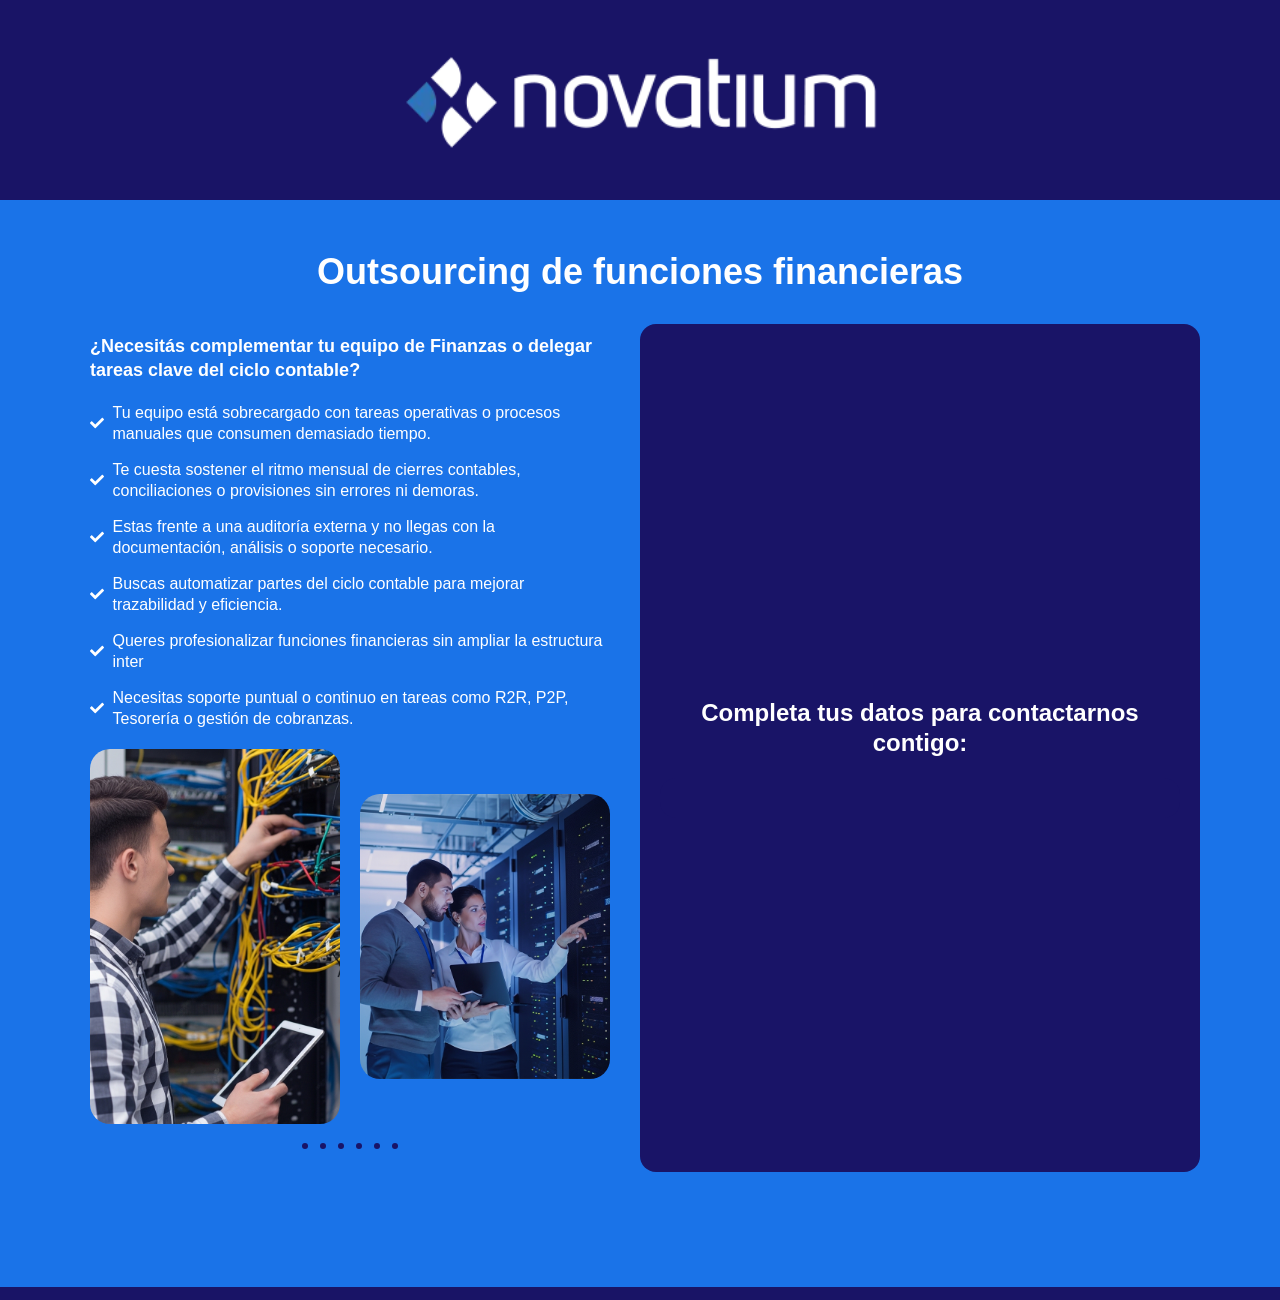
==== commit 3bb9acd5: "feat: localize assets for offline support - Replace all comicbranding.com URLs with local relative p" ====
--- a/finance.html
+++ b/finance.html
@@ -95,7 +95,7 @@
 
 					<!-- Comienzo de la Sección “EVOLUCIÓN DE LA MARCA NOVATIUM” -->
 
-					<link rel="stylesheet" href="landingpage/pureba.css">
+					<link rel="stylesheet" href="landingpage/pureba-1.css">
 					<div class="my_container ">
 						<picture>
 							<source media="(min-width: 768px)"
@@ -158,7 +158,7 @@
 																		<figure class="swiper-slide-inner"><img
 																				decoding="async"
 																				class="swiper-slide-image"
-																				src="landingpage/5-e1729075937553.png"
+																				src="landingpage/5-e1729075937553-1.png"
 																				alt="5"></figure>
 																	</div>
 																	<div class="swiper-slide" role="group"
@@ -167,7 +167,7 @@
 																		<figure class="swiper-slide-inner"><img
 																				decoding="async"
 																				class="swiper-slide-image"
-																				src="landingpage/3-2.png" alt="3"></figure>
+																				src="landingpage/3-2-1.png" alt="3"></figure>
 																	</div>
 																	<div class="swiper-slide" role="group"
 																		aria-roledescription="slide"
@@ -175,7 +175,7 @@
 																		<figure class="swiper-slide-inner"><img
 																				decoding="async"
 																				class="swiper-slide-image"
-																				src="landingpage/6-e1729074797387.png"
+																				src="landingpage/6-e1729074797387-1.png"
 																				alt="6"></figure>
 																	</div>
 																	<div class="swiper-slide" role="group"
@@ -184,7 +184,7 @@
 																		<figure class="swiper-slide-inner"><img
 																				decoding="async"
 																				class="swiper-slide-image"
-																				src="landingpage/7-e1729074781506.png"
+																				src="landingpage/7-e1729074781506-1.png"
 																				alt="7"></figure>
 																	</div>
 																	<div class="swiper-slide" role="group"
@@ -193,7 +193,7 @@
 																		<figure class="swiper-slide-inner"><img
 																				decoding="async"
 																				class="swiper-slide-image"
-																				src="landingpage/4-1-e1729074759969.png"
+																				src="landingpage/4-1-e1729074759969-1.png"
 																				alt="4"></figure>
 																	</div>
 																	<div class="swiper-slide" role="group"
@@ -202,7 +202,7 @@
 																		<figure class="swiper-slide-inner"><img
 																				decoding="async"
 																				class="swiper-slide-image"
-																				src="landingpage/9-e1729075831483.png"
+																				src="landingpage/9-e1729075831483-1.png"
 																				alt="9"></figure>
 																	</div>
 																</div>
@@ -524,6 +524,6 @@
 <script src="landingpage/slider-1.js"></script>
 
 
-<!-- Mirrored from comicbranding.com/automatizacion-AI Governance solution by HTTrack Website Copier/3.x [XR&CO'2014], Fri, 03 Apr 2026 01:54:25 GMT -->
+<!-- Mirrored from local.site/automatizacion-AI Governance solution by HTTrack Website Copier/3.x [XR&CO'2014], Fri, 03 Apr 2026 01:54:25 GMT -->
 
 </html>
--- a/landingpage/style-2.css
+++ b/landingpage/style-2.css
@@ -1230,7 +1230,7 @@
 
 @font-face {
     font-family: "Astra";
-    src: url(https://comicbranding.com/comments/landingpage/wp-content/themes/astra/assets/fonts/astra.woff) format("woff"), url(https://comicbranding.com/comments/landingpage/wp-content/themes/astra/assets/fonts/astra.ttf) format("truetype"), url(https://comicbranding.com/comments/landingpage/wp-content/themes/astra/assets/fonts/astra.svg) format("svg");
+    src: url(./astra.woff) format("woff"), url(./astra.ttf) format("truetype"), url(./astra.svg) format("svg");
     font-weight: normal;
     font-style: normal;
     font-display: fallback;
--- a/landingpage/post-5-2-2a1a8.css
+++ b/landingpage/post-5-2-2a1a8.css
@@ -3,42 +3,42 @@
 	font-style: normal;
 	font-weight: bold;
 	font-display: auto;
-	src: url('https://comicbranding.com/wp-content/uploads/2023/09/ArticulatCF-Bold.ttf') format('truetype');
+	src: url('./ArticulatCF-Bold.ttf') format('truetype');
 }
 @font-face {
 	font-family: 'Articulat';
 	font-style: oblique;
 	font-weight: bold;
 	font-display: auto;
-	src: url('https://comicbranding.com/wp-content/uploads/2023/09/ArticulatCF-BoldOblique.ttf') format('truetype');
+	src: url('./ArticulatCF-BoldOblique.ttf') format('truetype');
 }
 @font-face {
 	font-family: 'Articulat';
 	font-style: normal;
 	font-weight: 500;
 	font-display: auto;
-	src: url('https://comicbranding.com/wp-content/uploads/2023/09/ArticulatCF-Medium.ttf') format('truetype');
+	src: url('./ArticulatCF-Medium.ttf') format('truetype');
 }
 @font-face {
 	font-family: 'Articulat';
 	font-style: oblique;
 	font-weight: 500;
 	font-display: auto;
-	src: url('https://comicbranding.com/wp-content/uploads/2023/09/ArticulatCF-MediumOblique.ttf') format('truetype');
+	src: url('./ArticulatCF-MediumOblique.ttf') format('truetype');
 }
 @font-face {
 	font-family: 'Articulat';
 	font-style: normal;
 	font-weight: normal;
 	font-display: auto;
-	src: url('https://comicbranding.com/wp-content/uploads/2023/09/ArticulatCF-Text.ttf') format('truetype');
+	src: url('./ArticulatCF-Text.ttf') format('truetype');
 }
 @font-face {
 	font-family: 'Articulat';
 	font-style: oblique;
 	font-weight: normal;
 	font-display: auto;
-	src: url('https://comicbranding.com/wp-content/uploads/2023/09/ArticulatCF-TextOblique.ttf') format('truetype');
+	src: url('./ArticulatCF-TextOblique.ttf') format('truetype');
 }
 /* End Custom Fonts CSS */
 /* Start Custom Fonts CSS */@font-face {
@@ -46,20 +46,20 @@
 	font-style: normal;
 	font-weight: 300;
 	font-display: auto;
-	src: url('https://comicbranding.com/wp-content/uploads/2022/11/Proxima-Nova-Light.ttf') format('truetype');
+	src: url('./Proxima-Nova-Light.ttf') format('truetype');
 }
 @font-face {
 	font-family: 'Proxima Nova';
 	font-style: normal;
 	font-weight: 500;
 	font-display: auto;
-	src: url('https://comicbranding.com/wp-content/uploads/2022/11/proxima_nova_reg-webfont.ttf') format('truetype');
+	src: url('./proxima_nova_reg-webfont.ttf') format('truetype');
 }
 @font-face {
 	font-family: 'Proxima Nova';
 	font-style: normal;
 	font-weight: 700;
 	font-display: auto;
-	src: url('https://comicbranding.com/wp-content/uploads/2022/11/proxima_nova_bold-webfont.ttf') format('truetype');
+	src: url('./proxima_nova_bold-webfont.ttf') format('truetype');
 }
 /* End Custom Fonts CSS */
--- a/landingpage/post-15148-2-2bbe3.css
+++ b/landingpage/post-15148-2-2bbe3.css
@@ -140,41 +140,41 @@
 	font-style: normal;
 	font-weight: bold;
 	font-display: auto;
-	src: url('https://comicbranding.com/wp-content/uploads/2023/09/ArticulatCF-Bold.ttf') format('truetype');
+	src: url('./ArticulatCF-Bold.ttf') format('truetype');
 }
 @font-face {
 	font-family: 'Articulat';
 	font-style: oblique;
 	font-weight: bold;
 	font-display: auto;
-	src: url('https://comicbranding.com/wp-content/uploads/2023/09/ArticulatCF-BoldOblique.ttf') format('truetype');
+	src: url('./ArticulatCF-BoldOblique.ttf') format('truetype');
 }
 @font-face {
 	font-family: 'Articulat';
 	font-style: normal;
 	font-weight: 500;
 	font-display: auto;
-	src: url('https://comicbranding.com/wp-content/uploads/2023/09/ArticulatCF-Medium.ttf') format('truetype');
+	src: url('./ArticulatCF-Medium.ttf') format('truetype');
 }
 @font-face {
 	font-family: 'Articulat';
 	font-style: oblique;
 	font-weight: 500;
 	font-display: auto;
-	src: url('https://comicbranding.com/wp-content/uploads/2023/09/ArticulatCF-MediumOblique.ttf') format('truetype');
+	src: url('./ArticulatCF-MediumOblique.ttf') format('truetype');
 }
 @font-face {
 	font-family: 'Articulat';
 	font-style: normal;
 	font-weight: normal;
 	font-display: auto;
-	src: url('https://comicbranding.com/wp-content/uploads/2023/09/ArticulatCF-Text.ttf') format('truetype');
+	src: url('./ArticulatCF-Text.ttf') format('truetype');
 }
 @font-face {
 	font-family: 'Articulat';
 	font-style: oblique;
 	font-weight: normal;
 	font-display: auto;
-	src: url('https://comicbranding.com/wp-content/uploads/2023/09/ArticulatCF-TextOblique.ttf') format('truetype');
+	src: url('./ArticulatCF-TextOblique.ttf') format('truetype');
 }
 /* End Custom Fonts CSS */
--- a/landingpage/pureba-1.css
+++ b/landingpage/pureba-1.css
@@ -0,0 +1,62 @@
+
+
+  
+* {
+  margin: 0;
+  padding: 0;
+  box-sizing: border-box;
+}
+
+.my_container {
+  
+  img {
+    margin: 0 auto;
+    width: 100%;
+  }
+  
+  }
+
+
+h3 {
+  margin-top: 1.5rem;
+  color: #1c238a;
+}
+
+.mobile,
+.tablet {
+  display: none;
+}
+
+@media (max-width: 768px) {
+  .desktop,
+  .mobile {
+    display: none;
+  }
+
+  .tablet {
+    display: block;
+  }
+}
+
+@media (max-width: 500px) {
+  .desktop,
+  .tablet {
+    display: none;
+  }
+
+  .mobile {
+    display: block;
+  }
+
+  img {
+    margin: 0 auto;
+    width: 100%;
+  }
+}
+
+
+
+
+
+  
+  
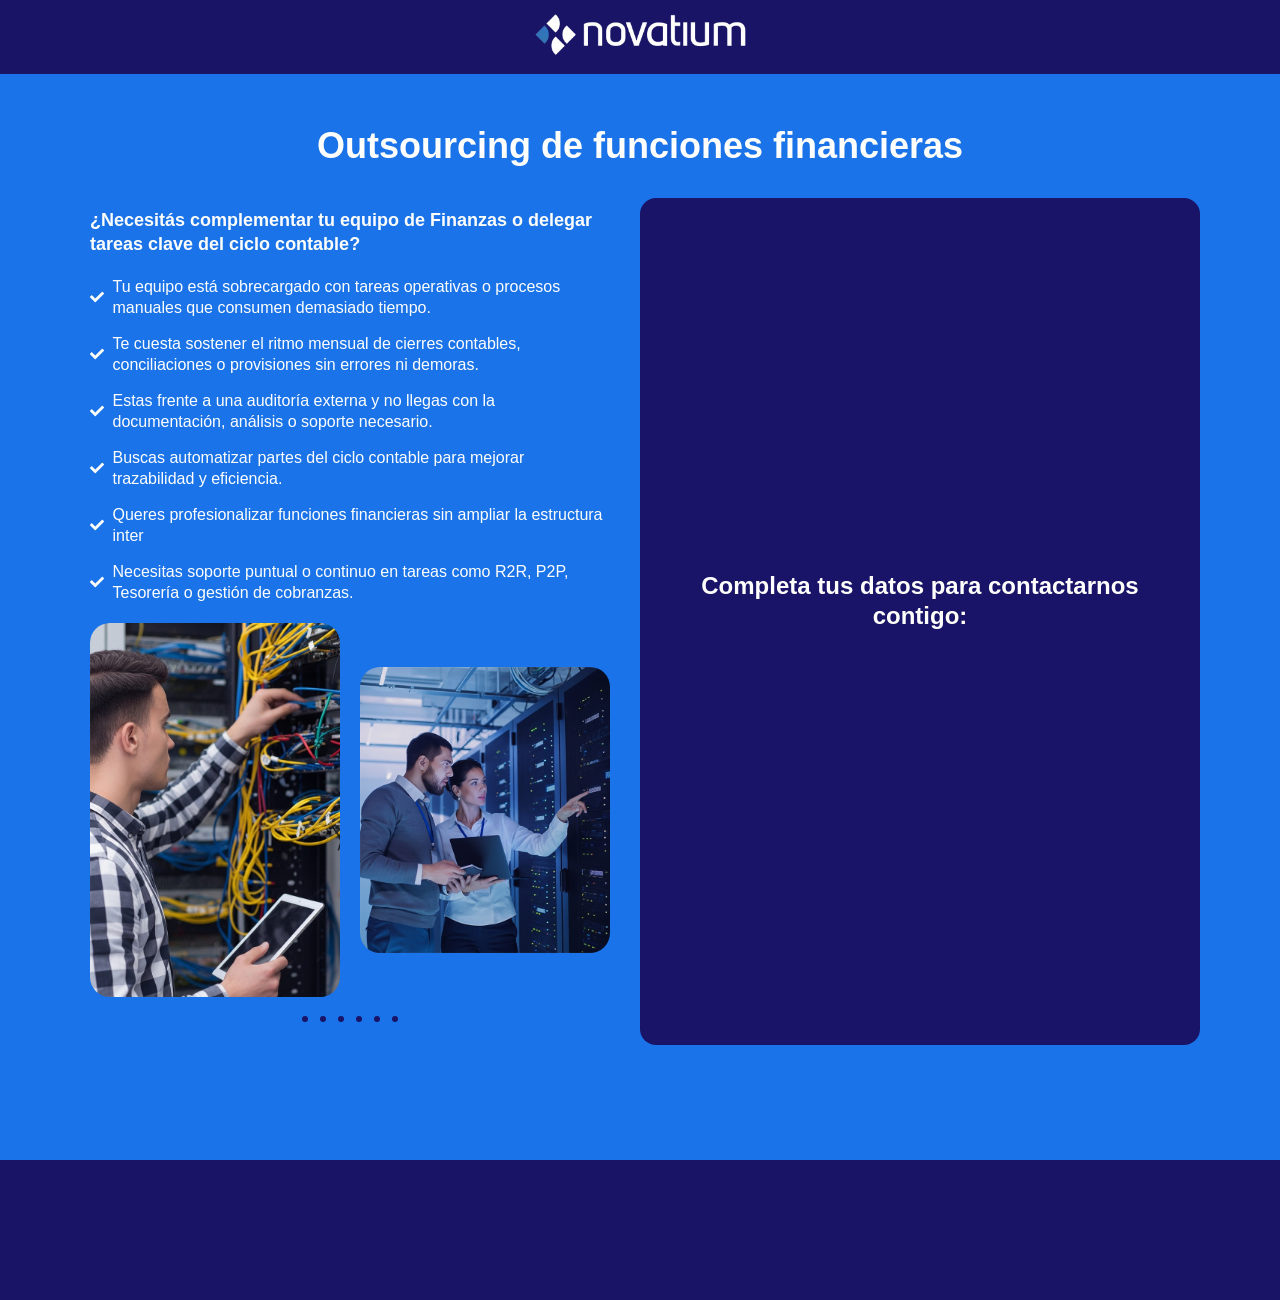
==== commit e8b9a957: "Reorganize repository assets into a structured /assets directory - Created /assets with subfolders /" ====
--- a/finance.html
+++ b/finance.html
@@ -26,41 +26,41 @@
     <meta name="twitter:image" content="https://novatium.com.es/img/Novatium-Img/img-es/bpo/bpo01.webp" />
     <meta name="viewport" content="width=device-width, initial-scale=1.0" />
 
-	<link rel="shortcut icon" href="landingpage/favicon.png">
-
-
-
-
-	<link rel="stylesheet" href="landingpage/carousel-2.css">
-	<link rel="stylesheet" href="landingpage/style-2.css">
-	<link rel="shortcut icon" href="landingpage/favicon-2.png">
-
-	<script src="landingpage/image-carousel.6167d20b95b33386757b.bundle.min.js"></script>
-	<link rel='stylesheet' id='font-awesome-css' href='landingpage/font-awesome.min-2-21849.css?ver=4.7.0' media='all'>
-	<link rel='stylesheet' id='wp-idenfy-css' href='landingpage/style-2-219f6.css?ver=1.0.7' media='all'>
+	<link rel="shortcut icon" href="assets/img/favicon.png">
+
+
+
+
+	<link rel="stylesheet" href="assets/css/carousel-2.css">
+	<link rel="stylesheet" href="assets/css/style-2.css">
+	<link rel="shortcut icon" href="assets/img/favicon-2.png">
+
+	<script src="assets/js/image-carousel.6167d20b95b33386757b.bundle.min.js"></script>
+	<link rel='stylesheet' id='font-awesome-css' href='assets/css/font-awesome.min-2-21849.css?ver=4.7.0' media='all'>
+	<link rel='stylesheet' id='wp-idenfy-css' href='assets/css/style-2-219f6.css?ver=1.0.7' media='all'>
 	<link rel='stylesheet' id='stripe-checkout-button-css' href='button-2.html' media='all'>
-	<link rel='stylesheet' id='simpay-public-css' href='landingpage/simpay-public.min-2-2f77d.css?ver=4.15.0' media='all'>
-	<link rel='stylesheet' id='simpay-public-pro-css' href='landingpage/simpay-public-pro.min-2-2f77d.css?ver=4.15.0'
+	<link rel='stylesheet' id='simpay-public-css' href='assets/css/simpay-public.min-2-2f77d.css?ver=4.15.0' media='all'>
+	<link rel='stylesheet' id='simpay-public-pro-css' href='assets/css/simpay-public-pro.min-2-2f77d.css?ver=4.15.0'
 		media='all'>
-	<link rel='stylesheet' id='cmplz-general-css' href='landingpage/cookieblocker.min-2-2d514.css?ver=1759415269'
+	<link rel='stylesheet' id='cmplz-general-css' href='assets/css/cookieblocker.min-2-2d514.css?ver=1759415269'
 		media='all'>
-	<link rel='stylesheet' id='hfe-style-css' href='landingpage/header-footer-elementor-2-216b9.css?ver=2.5.2' media='all'>
-	<link rel='stylesheet' id='elementor-frontend-css' href='landingpage/custom-frontend.min-2-243ce.css?ver=1759443357'
+	<link rel='stylesheet' id='hfe-style-css' href='assets/css/header-footer-elementor-2-216b9.css?ver=2.5.2' media='all'>
+	<link rel='stylesheet' id='elementor-frontend-css' href='assets/css/custom-frontend.min-2-243ce.css?ver=1759443357'
 		media='all'>
-	<link rel='stylesheet' id='elementor-post-5-css' href='landingpage/post-5-2-2a1a8.css?ver=1759443358' media='all'>
-	<link rel='stylesheet' id='font-awesome-5-all-css' href='landingpage/all.min-2-28e60.css?ver=3.32.3' media='all'>
-	<link rel='stylesheet' id='font-awesome-4-shim-css' href='landingpage/v4-shims.min-2-28e60.css?ver=3.32.3' media='all'>
-	<link rel='stylesheet' id='widget-heading-css' href='landingpage/widget-heading.min-2-28e60.css?ver=3.32.3' media='all'>
-	<link rel='stylesheet' id='swiper-css' href='landingpage/swiper.min-2-294a4.css?ver=8.4.5' media='all'>
-	<link rel='stylesheet' id='e-swiper-css' href='landingpage/e-swiper.min-2-28e60.css?ver=3.32.3' media='all'>
-	<link rel='stylesheet' id='widget-image-carousel-css' href='landingpage/widget-image-carousel.min-2-28e60.css?ver=3.32.3'
+	<link rel='stylesheet' id='elementor-post-5-css' href='assets/css/post-5-2-2a1a8.css?ver=1759443358' media='all'>
+	<link rel='stylesheet' id='font-awesome-5-all-css' href='assets/css/all.min-2-28e60.css?ver=3.32.3' media='all'>
+	<link rel='stylesheet' id='font-awesome-4-shim-css' href='assets/css/v4-shims.min-2-28e60.css?ver=3.32.3' media='all'>
+	<link rel='stylesheet' id='widget-heading-css' href='assets/css/widget-heading.min-2-28e60.css?ver=3.32.3' media='all'>
+	<link rel='stylesheet' id='swiper-css' href='assets/css/swiper.min-2-294a4.css?ver=8.4.5' media='all'>
+	<link rel='stylesheet' id='e-swiper-css' href='assets/css/e-swiper.min-2-28e60.css?ver=3.32.3' media='all'>
+	<link rel='stylesheet' id='widget-image-carousel-css' href='assets/css/widget-image-carousel.min-2-28e60.css?ver=3.32.3'
 		media='all'>
 
 	<link rel='stylesheet' id='widget-icon-list-css'
-		href='landingpage/custom-widget-icon-list.min-2-243ce.css?ver=1759443357' media='all'>
-
-
-	<link rel='stylesheet' id='elementor-post-15148-css' href='landingpage/post-15148-2-2bbe3.css?ver=1759443389'
+		href='assets/css/custom-widget-icon-list.min-2-243ce.css?ver=1759443357' media='all'>
+
+
+	<link rel='stylesheet' id='elementor-post-15148-css' href='assets/css/post-15148-2-2bbe3.css?ver=1759443389'
 		media='all'>
 
 
@@ -68,7 +68,7 @@
 	<script id="jquery-core-js-extra">
 		var pysFacebookRest = { "restApiUrl": "https:\/\/prophero.es\/wp-json\/pys-facebook\/v1\/event", "debug": "" };
 	</script>
-	<script src="landingpage/jquery.min-2-2f43b.js?ver=3.7.1" id="jquery-core-js"></script>
+	<script src="assets/js/jquery.min-2-2f43b.js?ver=3.7.1" id="jquery-core-js"></script>
 	  
 </head>
 
@@ -95,14 +95,14 @@
 
 					<!-- Comienzo de la Sección “EVOLUCIÓN DE LA MARCA NOVATIUM” -->
 
-					<link rel="stylesheet" href="landingpage/pureba-1.css">
+					<link rel="stylesheet" href="assets/css/pureba-1.css">
 					<div class="my_container ">
 						<picture>
 							<source media="(min-width: 768px)"
-								srcset="landingpage/desktop-image-ES-CER-logo-2.webp">
+								srcset="assets/img/desktop-image-ES-CER-logo-2.webp">
 							<source media="(min-width: 500px)"
-								srcset="landingpage/tablet-image-ES-CER-logo.webp">
-							<img src="landingpage/mobile-image-es-cer -logo-1.webp" alt="The amazing HTML Picture Element">
+								srcset="assets/img/tablet-image-ES-CER-logo.webp">
+							<img src="assets/img/mobile-image-es-cer -logo-1.webp" alt="The amazing HTML Picture Element">
 						</picture>
 					</div>
 					<!-- Fin de la Sección “EVOLUCIÓN DE LA MARCA NOVATIUM” -->
@@ -158,7 +158,7 @@
 																		<figure class="swiper-slide-inner"><img
 																				decoding="async"
 																				class="swiper-slide-image"
-																				src="landingpage/5-e1729075937553-1.png"
+																				src="assets/img/5-e1729075937553-1.png"
 																				alt="5"></figure>
 																	</div>
 																	<div class="swiper-slide" role="group"
@@ -167,7 +167,7 @@
 																		<figure class="swiper-slide-inner"><img
 																				decoding="async"
 																				class="swiper-slide-image"
-																				src="landingpage/3-2-1.png" alt="3"></figure>
+																				src="assets/img/3-2-1.png" alt="3"></figure>
 																	</div>
 																	<div class="swiper-slide" role="group"
 																		aria-roledescription="slide"
@@ -175,7 +175,7 @@
 																		<figure class="swiper-slide-inner"><img
 																				decoding="async"
 																				class="swiper-slide-image"
-																				src="landingpage/6-e1729074797387-1.png"
+																				src="assets/img/6-e1729074797387-1.png"
 																				alt="6"></figure>
 																	</div>
 																	<div class="swiper-slide" role="group"
@@ -184,7 +184,7 @@
 																		<figure class="swiper-slide-inner"><img
 																				decoding="async"
 																				class="swiper-slide-image"
-																				src="landingpage/7-e1729074781506-1.png"
+																				src="assets/img/7-e1729074781506-1.png"
 																				alt="7"></figure>
 																	</div>
 																	<div class="swiper-slide" role="group"
@@ -193,7 +193,7 @@
 																		<figure class="swiper-slide-inner"><img
 																				decoding="async"
 																				class="swiper-slide-image"
-																				src="landingpage/4-1-e1729074759969-1.png"
+																				src="assets/img/4-1-e1729074759969-1.png"
 																				alt="4"></figure>
 																	</div>
 																	<div class="swiper-slide" role="group"
@@ -202,7 +202,7 @@
 																		<figure class="swiper-slide-inner"><img
 																				decoding="async"
 																				class="swiper-slide-image"
-																				src="landingpage/9-e1729075831483-1.png"
+																				src="assets/img/9-e1729075831483-1.png"
 																				alt="9"></figure>
 																	</div>
 																</div>
@@ -353,7 +353,7 @@
 																			<figure class="swiper-slide-inner"><img
 																					decoding="async"
 																					class="swiper-slide-image"
-																					src="landingpage/5-e1729075937553-1.png"
+																					src="assets/img/5-e1729075937553-1.png"
 																					alt="5"></figure>
 																		</div>
 																		<div class="swiper-slide" role="group"
@@ -362,7 +362,7 @@
 																			<figure class="swiper-slide-inner"><img
 																					decoding="async"
 																					class="swiper-slide-image"
-																					src="landingpage/3-2-1.png" alt="3">
+																					src="assets/img/3-2-1.png" alt="3">
 																			</figure>
 																		</div>
 																		<div class="swiper-slide" role="group"
@@ -371,7 +371,7 @@
 																			<figure class="swiper-slide-inner"><img
 																					decoding="async"
 																					class="swiper-slide-image"
-																					src="landingpage/6-e1729074797387-1.png"
+																					src="assets/img/6-e1729074797387-1.png"
 																					alt="6"></figure>
 																		</div>
 																		<div class="swiper-slide" role="group"
@@ -380,7 +380,7 @@
 																			<figure class="swiper-slide-inner"><img
 																					decoding="async"
 																					class="swiper-slide-image"
-																					src="landingpage/7-e1729074781506-1.png"
+																					src="assets/img/7-e1729074781506-1.png"
 																					alt="7"></figure>
 																		</div>
 																		<div class="swiper-slide" role="group"
@@ -389,7 +389,7 @@
 																			<figure class="swiper-slide-inner"><img
 																					decoding="async"
 																					class="swiper-slide-image"
-																					src="landingpage/4-1-e1729074759969-1.png"
+																					src="assets/img/4-1-e1729074759969-1.png"
 																					alt="4"></figure>
 																		</div>
 																		<div class="swiper-slide" role="group"
@@ -398,7 +398,7 @@
 																			<figure class="swiper-slide-inner"><img
 																					decoding="async"
 																					class="swiper-slide-image"
-																					src="landingpage/9-e1729075831483-1.png"
+																					src="assets/img/9-e1729075831483-1.png"
 																					alt="9"></figure>
 																		</div>
 																	</div>
@@ -464,55 +464,55 @@
 			<div class="res">
 				<div class="wrapper">
 					<div class="item" style="--n: 1;">
-						<img src="landingpage/01-logotoyota-1.webp">
+						<img src="assets/img/01-logotoyota-1.webp">
 					</div>
 					<div class="item" style="--n: 2;">
-						<img src="landingpage/02-logobbva-1.webp">
+						<img src="assets/img/02-logobbva-1.webp">
 					</div>
 					<div class="item" style="--n: 3;">
-						<img src="landingpage/03-logostarbucks-1.webp">
+						<img src="assets/img/03-logostarbucks-1.webp">
 					</div>
 					<div class="item" style="--n: 4;">
-						<img src="landingpage/04-logonaranjax-1.webp">
+						<img src="assets/img/04-logonaranjax-1.webp">
 					</div>
 					<div class="item" style="--n: 5;">
-						<img src="landingpage/05-logoshell-1.webp">
+						<img src="assets/img/05-logoshell-1.webp">
 					</div>
 					<div class="item" style="--n: 6;">
-						<img src="landingpage/06-logotelefonicaarg-1.webp">
+						<img src="assets/img/06-logotelefonicaarg-1.webp">
 					</div>
 					<div class="item" style="--n: 7;">
-						<img src="landingpage/07-logogaliciaarg-1.webp">
+						<img src="assets/img/07-logogaliciaarg-1.webp">
 					</div>
 					<div class="item" style="--n: 8;">
-						<img src="landingpage/08-logoburgerking-1.webp">
+						<img src="assets/img/08-logoburgerking-1.webp">
 					</div>
 					<div class="item" style="--n: 9;">
-						<img src="landingpage/09-logopanamericanenergy-1.webp">
+						<img src="assets/img/09-logopanamericanenergy-1.webp">
 					</div>
 					<div class="item" style="--n: 10;">
-						<img src="landingpage/010-logobancopiano-1.webp">
+						<img src="assets/img/010-logobancopiano-1.webp">
 					</div>
 					<div class="item" style="--n: 11;">
-						<img src="landingpage/011-logoypf-1.webp">
+						<img src="assets/img/011-logoypf-1.webp">
 					</div>
 					<div class="item" style="--n: 12;">
-						<img src="landingpage/12-bancomacro-1.webp">
+						<img src="assets/img/12-bancomacro-1.webp">
 					</div>
 				</div>
 			</div>
 		</div>
 	</div><!-- #page -->
 
-	<script src="landingpage/simpay-public-pro-upe-2-1f77d.js?ver=4.15.0" id="simpay-public-js"></script>
-	<script src="landingpage/webpack.runtime.min-2-18e60.js?ver=3.32.3" id="elementor-webpack-runtime-js"></script>
-	<script src="landingpage/frontend-modules.min-2-18e60.js?ver=3.32.3" id="elementor-frontend-modules-js"></script>
-	<script src="landingpage/core.min-2-1b37e.js?ver=1.13.3" id="jquery-ui-core-js"></script>
+	<script src="assets/js/simpay-public-pro-upe-2-1f77d.js?ver=4.15.0" id="simpay-public-js"></script>
+	<script src="assets/js/webpack.runtime.min-2-18e60.js?ver=3.32.3" id="elementor-webpack-runtime-js"></script>
+	<script src="assets/js/frontend-modules.min-2-18e60.js?ver=3.32.3" id="elementor-frontend-modules-js"></script>
+	<script src="assets/js/core.min-2-1b37e.js?ver=1.13.3" id="jquery-ui-core-js"></script>
 	<script id="elementor-frontend-js-before">
 		var elementorFrontendConfig = { "environmentMode": { "edit": false, "wpPreview": false, "isScriptDebug": false }, "i18n": { "shareOnFacebook": "Compartir en Facebook", "shareOnTwitter": "Compartir en Twitter", "pinIt": "Pinear", "download": "Descargar", "downloadImage": "Descargar imagen", "fullscreen": "Pantalla completa", "zoom": "Zoom", "share": "Compartir", "playVideo": "Reproducir v\u00eddeo", "previous": "Anterior", "next": "Siguiente", "close": "Cerrar", "a11yCarouselPrevSlideMessage": "Diapositiva anterior", "a11yCarouselNextSlideMessage": "Diapositiva siguiente", "a11yCarouselFirstSlideMessage": "Esta es la primera diapositiva", "a11yCarouselLastSlideMessage": "Esta es la \u00faltima diapositiva", "a11yCarouselPaginationBulletMessage": "Ir a la diapositiva" }, "is_rtl": false, "breakpoints": { "xs": 0, "sm": 480, "md": 768, "lg": 1025, "xl": 1440, "xxl": 1600 }, "responsive": { "breakpoints": { "mobile": { "label": "M\u00f3vil vertical", "value": 767, "default_value": 767, "direction": "max", "is_enabled": true }, "mobile_extra": { "label": "M\u00f3vil horizontal", "value": 880, "default_value": 880, "direction": "max", "is_enabled": false }, "tablet": { "label": "Tableta vertical", "value": 1024, "default_value": 1024, "direction": "max", "is_enabled": true }, "tablet_extra": { "label": "Tableta horizontal", "value": 1200, "default_value": 1200, "direction": "max", "is_enabled": false }, "laptop": { "label": "Port\u00e1til", "value": 1366, "default_value": 1366, "direction": "max", "is_enabled": true }, "widescreen": { "label": "Pantalla grande", "value": 2400, "default_value": 2400, "direction": "min", "is_enabled": true } }, "hasCustomBreakpoints": true }, "version": "3.32.3", "is_static": false, "experimentalFeatures": { "e_font_icon_svg": true, "additional_custom_breakpoints": true, "container": true, "theme_builder_v2": true, "landing-pages": true, "nested-elements": true, "home_screen": true, "global_classes_should_enforce_capabilities": true, "e_variables": true, "cloud-library": true, "e_opt_in_v4_page": true, "import-export-customization": true, "mega-menu": true, "e_pro_variables": true }, "urls": { "assets": "https:\/\/prophero.es\/wp-content\/plugins\/elementor\/assets\/", "ajaxurl": "https:\/\/prophero.es\/wp-admin\/admin-ajax.php", "uploadUrl": "https:\/\/prophero.es\/wp-content\/uploads" }, "nonces": { "floatingButtonsClickTracking": "c2c67ac286" }, "swiperClass": "swiper", "settings": { "page": [], "editorPreferences": [] }, "kit": { "active_breakpoints": ["viewport_mobile", "viewport_tablet", "viewport_laptop", "viewport_widescreen"], "global_image_lightbox": "yes", "lightbox_enable_counter": "yes", "lightbox_enable_fullscreen": "yes", "lightbox_enable_zoom": "yes", "lightbox_enable_share": "yes", "lightbox_title_src": "title", "lightbox_description_src": "description" }, "post": { "id": 15148, "title": "Consulta%20de%20inversi%C3%B3n%20gratuita%20-%20PropHero", "excerpt": "", "featuredImage": false } };
 	</script>
-	<script src="landingpage/frontend.min-2-18e60.js?ver=3.32.3" id="elementor-frontend-js"></script>
-	<script src="landingpage/swiper.min-194a4.js?ver=8.4.5" id="swiper-js"></script>
+	<script src="assets/js/frontend.min-2-18e60.js?ver=3.32.3" id="elementor-frontend-js"></script>
+	<script src="assets/js/swiper.min-194a4.js?ver=8.4.5" id="swiper-js"></script>
 	<script id="astra-addon-js-js-extra">
 		var astraAddon = { "sticky_active": "1", "svgIconClose": "<span class=\"ast-icon icon-close\"><\/span>", "hf_account_show_menu_on": "hover", "hf_account_action_type": "link", "hf_account_logout_action": "link", "header_main_stick": "1", "header_above_stick": "1", "header_below_stick": "1", "stick_header_meta": "", "header_main_stick_meta": "", "header_above_stick_meta": "", "header_below_stick_meta": "", "sticky_header_on_devices": "desktop", "sticky_header_style": "fade", "sticky_hide_on_scroll": "0", "break_point": "921", "tablet_break_point": "921", "mobile_break_point": "544", "header_main_shrink": "1", "header_animation_effect": "fade", "header_logo_width": "", "responsive_header_logo_width": { "desktop": 172, "tablet": "", "mobile": 150 }, "stick_origin_position": "", "site_layout": "ast-full-width-layout", "site_content_width": "1240", "site_layout_padded_width": "1200", "site_layout_box_width": "1200", "header_builder_active": "1", "component_limit": "10", "is_header_builder_active": "1" };
 	</script>
@@ -520,8 +520,8 @@
 	<!-- Statistics script Complianz GDPR/CCPA -->
 
 </body>
-<script src="landingpage/swiper-bundle.min-1.js"></script>
-<script src="landingpage/slider-1.js"></script>
+<script src="assets/js/swiper-bundle.min-1.js"></script>
+<script src="assets/js/slider-1.js"></script>
 
 
 <!-- Mirrored from local.site/automatizacion-AI Governance solution by HTTrack Website Copier/3.x [XR&CO'2014], Fri, 03 Apr 2026 01:54:25 GMT -->
--- a/assets/css/carousel-2.css
+++ b/assets/css/carousel-2.css
@@ -0,0 +1,73 @@
+:root {
+  --item-width: 100px;
+  /* Adjust logo width and height */
+  --item-height: 140px;
+  --total-items: 12;
+  /* Number of items */
+  --animation-duration: 150s;
+  --spacing: 50px;
+  /* Spacing between items */
+
+}
+
+
+
+
+.res {
+  width: 100%;
+  height: 100%;
+  background-color:#191466
+}
+
+.wrapper {
+  width: 90%;
+  max-width: 1536px;
+  margin-inline: auto;
+  position: relative;
+  /* Absolute Positioning */
+  height: var(--item-height);
+  margin-top: 5rem;
+  overflow: hidden;
+  mask-image: linear-gradient(to right,
+      rgba(0, 0, 0, 0),
+      rgba(0, 0, 0, 1) 20%,
+      rgba(0, 0, 0, 1) 80%,
+      rgba(0, 0, 0, 0));
+  /* Gradient mask for faded edges effect */
+
+}
+
+@keyframes scrollLeft {
+  to {
+    left: calc(var(--item-width) * -1);
+  }
+}
+
+.item {
+  width: var(--item-width);
+  height: var(--item-height);
+  border-radius: 6px;
+  position: absolute;
+  left: max(calc((var(--item-width) + var(--spacing)) * var(--total-items)), 100%);
+  animation-name: scrollLeft;
+  animation-duration: var(--animation-duration);
+  animation-timing-function: linear;
+  animation-iteration-count: infinite;
+  margin-right: var(--spacing);
+  animation-delay: calc(var(--animation-duration) / var(--total-items) * (var(--total-items) - var(--n)) * -1);
+}
+
+.item img {
+  width: 100%;
+  height: 100%;
+  object-fit: contain;
+}
+
+
+.marquee-heading {
+  text-align: center;
+  font-size: 2rem;
+  color: #ffffff;
+  margin-bottom: 2rem;
+  font-family: "Inter", Roboto-Regular;
+}
--- a/assets/css/style-2.css
+++ b/assets/css/style-2.css
@@ -0,0 +1,3509 @@
+.ast-no-sidebar .entry-content .alignfull {
+    margin-left: calc(-50vw + 50%);
+    margin-right: calc(-50vw + 50%);
+    max-width: 100vw;
+    width: 100vw;
+}
+
+.ast-no-sidebar .entry-content .alignwide {
+    margin-left: calc(-41vw + 50%);
+    margin-right: calc(-41vw + 50%);
+    max-width: unset;
+    width: unset;
+}
+
+.ast-no-sidebar .entry-content .alignfull .alignfull,
+.ast-no-sidebar .entry-content .alignfull .alignwide,
+.ast-no-sidebar .entry-content .alignwide .alignfull,
+.ast-no-sidebar .entry-content .alignwide .alignwide,
+.ast-no-sidebar .entry-content .wp-block-column .alignfull,
+.ast-no-sidebar .entry-content .wp-block-column .alignwide {
+    width: 100%;
+    margin-left: auto;
+    margin-right: auto;
+}
+
+.wp-block-gallery,
+.blocks-gallery-grid {
+    margin: 0;
+}
+
+.wp-block-separator {
+    max-width: 100px;
+}
+
+.wp-block-separator.is-style-wide,
+.wp-block-separator.is-style-dots {
+    max-width: none;
+}
+
+.entry-content .has-2-columns .wp-block-column:first-child {
+    padding-right: 10px;
+}
+
+.entry-content .has-2-columns .wp-block-column:last-child {
+    padding-left: 10px;
+}
+
+@media (max-width: 782px) {
+    .entry-content .wp-block-columns .wp-block-column {
+        flex-basis: 100%;
+    }
+
+    .entry-content .has-2-columns .wp-block-column:first-child {
+        padding-right: 0;
+    }
+
+    .entry-content .has-2-columns .wp-block-column:last-child {
+        padding-left: 0;
+    }
+}
+
+body .entry-content .wp-block-latest-posts {
+    margin-left: 0;
+}
+
+body .entry-content .wp-block-latest-posts li {
+    list-style: none;
+}
+
+.ast-no-sidebar .ast-container .entry-content .wp-block-latest-posts {
+    margin-left: 0;
+}
+
+.ast-header-break-point .entry-content .alignwide {
+    margin-left: auto;
+    margin-right: auto;
+}
+
+.entry-content .blocks-gallery-item img {
+    margin-bottom: auto;
+}
+
+.wp-block-pullquote {
+    border-top: 4px solid #555d66;
+    border-bottom: 4px solid #555d66;
+    color: #40464d;
+}
+
+:root {
+    --ast-post-nav-space: 0;
+    --ast-container-default-xlg-padding: 6.67em;
+    --ast-container-default-lg-padding: 5.67em;
+    --ast-container-default-slg-padding: 4.34em;
+    --ast-container-default-md-padding: 3.34em;
+    --ast-container-default-sm-padding: 6.67em;
+    --ast-container-default-xs-padding: 2.4em;
+    --ast-container-default-xxs-padding: 1.4em;
+    --ast-code-block-background: #EEEEEE;
+    --ast-comment-inputs-background: #FAFAFA;
+    --ast-normal-container-width: 1200px;
+    --ast-narrow-container-width: 750px;
+    --ast-blog-title-font-weight: normal;
+    --ast-blog-meta-weight: inherit;
+    --ast-global-color-primary: var(--ast-global-color-5);
+    --ast-global-color-secondary: var(--ast-global-color-4);
+    --ast-global-color-alternate-background: var(--ast-global-color-7);
+    --ast-global-color-subtle-background: var(--ast-global-color-6);
+}
+
+html {
+    font-size: 93.75%;
+}
+
+a,
+.page-title {
+    color: var(--ast-global-color-0);
+}
+
+a:hover,
+a:focus {
+    color: var(--ast-global-color-1);
+}
+
+body,
+button,
+input,
+select,
+textarea,
+.ast-button,
+.ast-custom-button {
+    font-family: 'Plus Jakarta Sans', sans-serif;
+    font-weight: inherit;
+    font-size: 15px;
+    font-size: 1rem;
+    line-height: var(--ast-body-line-height, 1.65em);
+}
+
+blockquote {
+    color: var(--ast-global-color-3);
+}
+
+h1,
+.entry-content h1,
+h2,
+.entry-content h2,
+h3,
+.entry-content h3,
+h4,
+.entry-content h4,
+h5,
+.entry-content h5,
+h6,
+.entry-content h6,
+.site-title,
+.site-title a {
+    font-family: 'Plus Jakarta Sans', sans-serif;
+}
+
+.site-title {
+    font-size: 35px;
+    font-size: 2.3333333333333rem;
+    display: none;
+}
+
+header .custom-logo-link img {
+    max-width: 172px;
+    width: 172px;
+}
+
+.astra-logo-svg {
+    width: 172px;
+}
+
+.site-header .site-description {
+    font-size: 15px;
+    font-size: 1rem;
+    display: none;
+}
+
+.entry-title {
+    font-size: 26px;
+    font-size: 1.7333333333333rem;
+}
+
+.archive .ast-article-post .ast-article-inner,
+.blog .ast-article-post .ast-article-inner,
+.archive .ast-article-post .ast-article-inner:hover,
+.blog .ast-article-post .ast-article-inner:hover {
+    overflow: hidden;
+}
+
+h1,
+.entry-content h1 {
+    font-size: 40px;
+    font-size: 2.6666666666667rem;
+    font-family: 'Plus Jakarta Sans', sans-serif;
+    line-height: 1.4em;
+}
+
+h2,
+.entry-content h2 {
+    font-size: 32px;
+    font-size: 2.1333333333333rem;
+    font-family: 'Plus Jakarta Sans', sans-serif;
+    line-height: 1.3em;
+}
+
+h3,
+.entry-content h3 {
+    font-size: 26px;
+    font-size: 1.7333333333333rem;
+    font-family: 'Plus Jakarta Sans', sans-serif;
+    line-height: 1.3em;
+}
+
+h4,
+.entry-content h4 {
+    font-size: 24px;
+    font-size: 1.6rem;
+    line-height: 1.2em;
+    font-family: 'Plus Jakarta Sans', sans-serif;
+}
+
+h5,
+.entry-content h5 {
+    font-size: 20px;
+    font-size: 1.3333333333333rem;
+    line-height: 1.2em;
+    font-family: 'Plus Jakarta Sans', sans-serif;
+}
+
+h6,
+.entry-content h6 {
+    font-size: 16px;
+    font-size: 1.0666666666667rem;
+    line-height: 1.25em;
+    font-family: 'Plus Jakarta Sans', sans-serif;
+}
+
+::selection {
+    background-color: var(--ast-global-color-0);
+    color: #ffffff;
+}
+
+body,
+h1,
+.entry-title a,
+.entry-content h1,
+h2,
+.entry-content h2,
+h3,
+.entry-content h3,
+h4,
+.entry-content h4,
+h5,
+.entry-content h5,
+h6,
+.entry-content h6 {
+    color: var(--ast-global-color-3);
+}
+
+.tagcloud a:hover,
+.tagcloud a:focus,
+.tagcloud a.current-item {
+    color: #ffffff;
+    border-color: var(--ast-global-color-0);
+    background-color: var(--ast-global-color-0);
+}
+
+input:focus,
+input[type="text"]:focus,
+input[type="email"]:focus,
+input[type="url"]:focus,
+input[type="password"]:focus,
+input[type="reset"]:focus,
+input[type="search"]:focus,
+textarea:focus {
+    border-color: var(--ast-global-color-0);
+}
+
+input[type="radio"]:checked,
+input[type=reset],
+input[type="checkbox"]:checked,
+input[type="checkbox"]:hover:checked,
+input[type="checkbox"]:focus:checked,
+input[type=range]::-webkit-slider-thumb {
+    border-color: var(--ast-global-color-0);
+    background-color: var(--ast-global-color-0);
+    box-shadow: none;
+}
+
+.site-footer a:hover+.post-count,
+.site-footer a:focus+.post-count {
+    background: var(--ast-global-color-0);
+    border-color: var(--ast-global-color-0);
+}
+
+.single .nav-links .nav-previous,
+.single .nav-links .nav-next {
+    color: var(--ast-global-color-0);
+}
+
+.entry-meta,
+.entry-meta * {
+    line-height: 1.45;
+    color: var(--ast-global-color-0);
+}
+
+.entry-meta a:not(.ast-button):hover,
+.entry-meta a:not(.ast-button):hover *,
+.entry-meta a:not(.ast-button):focus,
+.entry-meta a:not(.ast-button):focus *,
+.page-links>.page-link,
+.page-links .page-link:hover,
+.post-navigation a:hover {
+    color: var(--ast-global-color-1);
+}
+
+#cat option,
+.secondary .calendar_wrap thead a,
+.secondary .calendar_wrap thead a:visited {
+    color: var(--ast-global-color-0);
+}
+
+.secondary .calendar_wrap #today,
+.ast-progress-val span {
+    background: var(--ast-global-color-0);
+}
+
+.secondary a:hover+.post-count,
+.secondary a:focus+.post-count {
+    background: var(--ast-global-color-0);
+    border-color: var(--ast-global-color-0);
+}
+
+.calendar_wrap #today>a {
+    color: #ffffff;
+}
+
+.page-links .page-link,
+.single .post-navigation a {
+    color: var(--ast-global-color-0);
+}
+
+.ast-search-menu-icon .search-form button.search-submit {
+    padding: 0 4px;
+}
+
+.ast-search-menu-icon form.search-form {
+    padding-right: 0;
+}
+
+.ast-search-menu-icon.slide-search input.search-field {
+    width: 0;
+}
+
+.ast-header-search .ast-search-menu-icon.ast-dropdown-active .search-form,
+.ast-header-search .ast-search-menu-icon.ast-dropdown-active .search-field:focus {
+    transition: all 0.2s;
+}
+
+.search-form input.search-field:focus {
+    outline: none;
+}
+
+.widget-title,
+.widget .wp-block-heading {
+    font-size: 21px;
+    font-size: 1.4rem;
+    color: var(--ast-global-color-3);
+}
+
+.single .ast-author-details .author-title {
+    color: var(--ast-global-color-1);
+}
+
+.ast-search-menu-icon.slide-search a:focus-visible:focus-visible,
+.astra-search-icon:focus-visible,
+#close:focus-visible,
+a:focus-visible,
+.ast-menu-toggle:focus-visible,
+.site .skip-link:focus-visible,
+.wp-block-loginout input:focus-visible,
+.wp-block-search.wp-block-search__button-inside .wp-block-search__inside-wrapper,
+.ast-header-navigation-arrow:focus-visible,
+.woocommerce .wc-proceed-to-checkout>.checkout-button:focus-visible,
+.woocommerce .woocommerce-MyAccount-navigation ul li a:focus-visible,
+.ast-orders-table__row .ast-orders-table__cell:focus-visible,
+.woocommerce .woocommerce-order-details .order-again>.button:focus-visible,
+.woocommerce .woocommerce-message a.button.wc-forward:focus-visible,
+.woocommerce #minus_qty:focus-visible,
+.woocommerce #plus_qty:focus-visible,
+a#ast-apply-coupon:focus-visible,
+.woocommerce .woocommerce-info a:focus-visible,
+.woocommerce .astra-shop-summary-wrap a:focus-visible,
+.woocommerce a.wc-forward:focus-visible,
+#ast-apply-coupon:focus-visible,
+.woocommerce-js .woocommerce-mini-cart-item a.remove:focus-visible,
+#close:focus-visible,
+.button.search-submit:focus-visible,
+#search_submit:focus,
+.normal-search:focus-visible,
+.ast-header-account-wrap:focus-visible,
+.woocommerce .ast-on-card-button.ast-quick-view-trigger:focus {
+    outline-style: dotted;
+    outline-color: inherit;
+    outline-width: thin;
+}
+
+input:focus,
+input[type="text"]:focus,
+input[type="email"]:focus,
+input[type="url"]:focus,
+input[type="password"]:focus,
+input[type="reset"]:focus,
+input[type="search"]:focus,
+input[type="number"]:focus,
+textarea:focus,
+.wp-block-search__input:focus,
+[data-section="section-header-mobile-trigger"] .ast-button-wrap .ast-mobile-menu-trigger-minimal:focus,
+.ast-mobile-popup-drawer.active .menu-toggle-close:focus,
+.woocommerce-ordering select.orderby:focus,
+#ast-scroll-top:focus,
+#coupon_code:focus,
+.woocommerce-page #comment:focus,
+.woocommerce #reviews #respond input#submit:focus,
+.woocommerce a.add_to_cart_button:focus,
+.woocommerce .button.single_add_to_cart_button:focus,
+.woocommerce .woocommerce-cart-form button:focus,
+.woocommerce .woocommerce-cart-form__cart-item .quantity .qty:focus,
+.woocommerce .woocommerce-billing-fields .woocommerce-billing-fields__field-wrapper .woocommerce-input-wrapper>.input-text:focus,
+.woocommerce #order_comments:focus,
+.woocommerce #place_order:focus,
+.woocommerce .woocommerce-address-fields .woocommerce-address-fields__field-wrapper .woocommerce-input-wrapper>.input-text:focus,
+.woocommerce .woocommerce-MyAccount-content form button:focus,
+.woocommerce .woocommerce-MyAccount-content .woocommerce-EditAccountForm .woocommerce-form-row .woocommerce-Input.input-text:focus,
+.woocommerce .ast-woocommerce-container .woocommerce-pagination ul.page-numbers li a:focus,
+body #content .woocommerce form .form-row .select2-container--default .select2-selection--single:focus,
+#ast-coupon-code:focus,
+.woocommerce.woocommerce-js .quantity input[type=number]:focus,
+.woocommerce-js .woocommerce-mini-cart-item .quantity input[type=number]:focus,
+.woocommerce p#ast-coupon-trigger:focus {
+    border-style: dotted;
+    border-color: inherit;
+    border-width: thin;
+}
+
+input {
+    outline: none;
+}
+
+.site-logo-img img {
+    transition: all 0.2s linear;
+}
+
+body .ast-oembed-container * {
+    position: absolute;
+    top: 0;
+    width: 100%;
+    height: 100%;
+    left: 0;
+}
+
+body .wp-block-embed-pocket-casts .ast-oembed-container * {
+    position: unset;
+}
+
+.ast-single-post-featured-section+article {
+    margin-top: 2em;
+}
+
+.site-content .ast-single-post-featured-section img {
+    width: 100%;
+    overflow: hidden;
+    object-fit: cover;
+}
+
+.site>.ast-single-related-posts-container {
+    margin-top: 0;
+}
+
+@media (min-width: 922px) {
+    .ast-desktop .ast-container--narrow {
+        max-width: var(--ast-narrow-container-width);
+        margin: 0 auto;
+    }
+}
+
+.ast-page-builder-template .hentry {
+    margin: 0;
+}
+
+.ast-page-builder-template .site-content>.ast-container {
+    max-width: 100%;
+    padding: 0;
+}
+
+.ast-page-builder-template .site .site-content #primary {
+    padding: 0;
+    margin: 0;
+}
+
+.ast-page-builder-template .no-results {
+    text-align: center;
+    margin: 4em auto;
+}
+
+.ast-page-builder-template .ast-pagination {
+    padding: 2em;
+}
+
+.ast-page-builder-template .entry-header.ast-no-title.ast-no-thumbnail {
+    margin-top: 0;
+}
+
+.ast-page-builder-template .entry-header.ast-header-without-markup {
+    margin-top: 0;
+    margin-bottom: 0;
+}
+
+.ast-page-builder-template .entry-header.ast-no-title.ast-no-meta {
+    margin-bottom: 0;
+}
+
+.ast-page-builder-template.single .post-navigation {
+    padding-bottom: 2em;
+}
+
+.ast-page-builder-template.single-post .site-content>.ast-container {
+    max-width: 100%;
+}
+
+.ast-page-builder-template .entry-header {
+    margin-top: 4em;
+    margin-left: auto;
+    margin-right: auto;
+    padding-left: 20px;
+    padding-right: 20px;
+}
+
+.single.ast-page-builder-template .entry-header {
+    padding-left: 20px;
+    padding-right: 20px;
+}
+
+.ast-page-builder-template .ast-archive-description {
+    margin: 4em auto 0;
+    padding-left: 20px;
+    padding-right: 20px;
+}
+
+.ast-page-builder-template.ast-no-sidebar .entry-content .alignwide {
+    margin-left: 0;
+    margin-right: 0;
+}
+
+@media (max-width:921.9px) {
+    #ast-desktop-header {
+        display: none;
+    }
+}
+
+@media (min-width:922px) {
+    #ast-mobile-header {
+        display: none;
+    }
+}
+
+.wp-block-buttons.aligncenter {
+    justify-content: center;
+}
+
+@media (max-width:921px) {
+
+    .ast-theme-transparent-header #primary,
+    .ast-theme-transparent-header #secondary {
+        padding: 0;
+    }
+}
+
+@media (max-width:921px) {
+    .ast-plain-container.ast-no-sidebar #primary {
+        padding: 0;
+    }
+}
+
+.ast-plain-container.ast-no-sidebar #primary {
+    margin-top: 0;
+    margin-bottom: 0;
+}
+
+@media (min-width:1200px) {
+    .wp-block-group .has-background {
+        padding: 20px;
+    }
+}
+
+@media (min-width:1200px) {
+
+    .ast-no-sidebar.ast-separate-container .entry-content .wp-block-group.alignwide,
+    .ast-no-sidebar.ast-separate-container .entry-content .wp-block-cover.alignwide {
+        margin-left: -20px;
+        margin-right: -20px;
+        padding-left: 20px;
+        padding-right: 20px;
+    }
+
+    .ast-no-sidebar.ast-separate-container .entry-content .wp-block-cover.alignfull,
+    .ast-no-sidebar.ast-separate-container .entry-content .wp-block-group.alignfull {
+        margin-left: -6.67em;
+        margin-right: -6.67em;
+        padding-left: 6.67em;
+        padding-right: 6.67em;
+    }
+}
+
+@media (min-width:1200px) {
+
+    .wp-block-cover-image.alignwide .wp-block-cover__inner-container,
+    .wp-block-cover.alignwide .wp-block-cover__inner-container,
+    .wp-block-cover-image.alignfull .wp-block-cover__inner-container,
+    .wp-block-cover.alignfull .wp-block-cover__inner-container {
+        width: 100%;
+    }
+}
+
+.wp-block-columns {
+    margin-bottom: unset;
+}
+
+.wp-block-image.size-full {
+    margin: 2rem 0;
+}
+
+.wp-block-separator.has-background {
+    padding: 0;
+}
+
+.wp-block-gallery {
+    margin-bottom: 1.6em;
+}
+
+.wp-block-group {
+    padding-top: 4em;
+    padding-bottom: 4em;
+}
+
+.wp-block-group__inner-container .wp-block-columns:last-child,
+.wp-block-group__inner-container :last-child,
+.wp-block-table table {
+    margin-bottom: 0;
+}
+
+.blocks-gallery-grid {
+    width: 100%;
+}
+
+.wp-block-navigation-link__content {
+    padding: 5px 0;
+}
+
+.wp-block-group .wp-block-group .has-text-align-center,
+.wp-block-group .wp-block-column .has-text-align-center {
+    max-width: 100%;
+}
+
+.has-text-align-center {
+    margin: 0 auto;
+}
+
+@media (min-width:1200px) {
+
+    .wp-block-cover__inner-container,
+    .alignwide .wp-block-group__inner-container,
+    .alignfull .wp-block-group__inner-container {
+        max-width: 1200px;
+        margin: 0 auto;
+    }
+
+    .wp-block-group.alignnone,
+    .wp-block-group.aligncenter,
+    .wp-block-group.alignleft,
+    .wp-block-group.alignright,
+    .wp-block-group.alignwide,
+    .wp-block-columns.alignwide {
+        margin: 2rem 0 1rem 0;
+    }
+}
+
+@media (max-width:1200px) {
+    .wp-block-group {
+        padding: 3em;
+    }
+
+    .wp-block-group .wp-block-group {
+        padding: 1.5em;
+    }
+
+    .wp-block-columns,
+    .wp-block-column {
+        margin: 1rem 0;
+    }
+}
+
+@media (min-width:921px) {
+    .wp-block-columns .wp-block-group {
+        padding: 2em;
+    }
+}
+
+@media (max-width:544px) {
+
+    .wp-block-cover-image .wp-block-cover__inner-container,
+    .wp-block-cover .wp-block-cover__inner-container {
+        width: unset;
+    }
+
+    .wp-block-cover,
+    .wp-block-cover-image {
+        padding: 2em 0;
+    }
+
+    .wp-block-group,
+    .wp-block-cover {
+        padding: 2em;
+    }
+
+    .wp-block-media-text__media img,
+    .wp-block-media-text__media video {
+        width: unset;
+        max-width: 100%;
+    }
+
+    .wp-block-media-text.has-background .wp-block-media-text__content {
+        padding: 1em;
+    }
+}
+
+.wp-block-image.aligncenter {
+    margin-left: auto;
+    margin-right: auto;
+}
+
+.wp-block-table.aligncenter {
+    margin-left: auto;
+    margin-right: auto;
+}
+
+@media (min-width:544px) {
+    .entry-content .wp-block-media-text.has-media-on-the-right .wp-block-media-text__content {
+        padding: 0 8% 0 0;
+    }
+
+    .entry-content .wp-block-media-text .wp-block-media-text__content {
+        padding: 0 0 0 8%;
+    }
+
+    .ast-plain-container .site-content .entry-content .has-custom-content-position.is-position-bottom-left>*,
+    .ast-plain-container .site-content .entry-content .has-custom-content-position.is-position-bottom-right>*,
+    .ast-plain-container .site-content .entry-content .has-custom-content-position.is-position-top-left>*,
+    .ast-plain-container .site-content .entry-content .has-custom-content-position.is-position-top-right>*,
+    .ast-plain-container .site-content .entry-content .has-custom-content-position.is-position-center-right>*,
+    .ast-plain-container .site-content .entry-content .has-custom-content-position.is-position-center-left>* {
+        margin: 0;
+    }
+}
+
+@media (max-width:544px) {
+    .entry-content .wp-block-media-text .wp-block-media-text__content {
+        padding: 8% 0;
+    }
+
+    .wp-block-media-text .wp-block-media-text__media img {
+        width: auto;
+        max-width: 100%;
+    }
+}
+
+.wp-block-buttons .wp-block-button.is-style-outline .wp-block-button__link.wp-element-button,
+.ast-outline-button,
+.wp-block-uagb-buttons-child .uagb-buttons-repeater.ast-outline-button {
+    border-color: var(--ast-global-color-0);
+    border-top-width: 2px;
+    border-right-width: 2px;
+    border-bottom-width: 2px;
+    border-left-width: 2px;
+    font-family: 'Manrope', sans-serif;
+    font-weight: 400;
+    font-size: 14px;
+    font-size: 0.93333333333333rem;
+    line-height: 1em;
+    border-top-left-radius: 30px;
+    border-top-right-radius: 30px;
+    border-bottom-right-radius: 30px;
+    border-bottom-left-radius: 30px;
+}
+
+.wp-block-button .wp-block-button__link.wp-element-button.is-style-outline:not(.has-background),
+.wp-block-button.is-style-outline>.wp-block-button__link.wp-element-button:not(.has-background),
+.ast-outline-button {
+    background-color: var(--ast-global-color-0);
+}
+
+@media (max-width:921px) {
+
+    .wp-block-buttons .wp-block-button.is-style-outline .wp-block-button__link.wp-element-button,
+    .ast-outline-button,
+    .wp-block-uagb-buttons-child .uagb-buttons-repeater.ast-outline-button {
+        font-size: 13px;
+        font-size: 0.86666666666667rem;
+    }
+}
+
+@media (max-width:544px) {
+
+    .wp-block-buttons .wp-block-button.is-style-outline .wp-block-button__link.wp-element-button,
+    .ast-outline-button,
+    .wp-block-uagb-buttons-child .uagb-buttons-repeater.ast-outline-button {
+        font-size: 13px;
+        font-size: 0.86666666666667rem;
+    }
+}
+
+.entry-content[data-ast-blocks-layout]>figure {
+    margin-bottom: 1em;
+}
+
+@media (max-width:921px) {
+
+    .ast-separate-container #primary,
+    .ast-separate-container #secondary {
+        padding: 1.5em 0;
+    }
+
+    #primary,
+    #secondary {
+        padding: 1.5em 0;
+        margin: 0;
+    }
+
+    .ast-left-sidebar #content>.ast-container {
+        display: flex;
+        flex-direction: column-reverse;
+        width: 100%;
+    }
+
+    .ast-separate-container .ast-article-post,
+    .ast-separate-container .ast-article-single {
+        padding: 1.5em 2.14em;
+    }
+
+    .ast-author-box img.avatar {
+        margin: 20px 0 0 0;
+    }
+}
+
+@media (min-width:922px) {
+
+    .ast-separate-container.ast-right-sidebar #primary,
+    .ast-separate-container.ast-left-sidebar #primary {
+        border: 0;
+    }
+
+    .search-no-results.ast-separate-container #primary {
+        margin-bottom: 4em;
+    }
+}
+
+.wp-block-button .wp-block-button__link {
+    color: var(--ast-global-color-5);
+}
+
+.wp-block-button .wp-block-button__link:hover,
+.wp-block-button .wp-block-button__link:focus {
+    color: #ffffff;
+    background-color: var(--ast-global-color-1);
+    border-color: var(--ast-global-color-1);
+}
+
+.elementor-widget-heading h1.elementor-heading-title {
+    line-height: 1.4em;
+}
+
+.elementor-widget-heading h2.elementor-heading-title {
+    line-height: 1.3em;
+}
+
+.elementor-widget-heading h3.elementor-heading-title {
+    line-height: 1.3em;
+}
+
+.elementor-widget-heading h4.elementor-heading-title {
+    line-height: 1.2em;
+}
+
+.elementor-widget-heading h5.elementor-heading-title {
+    line-height: 1.2em;
+}
+
+.elementor-widget-heading h6.elementor-heading-title {
+    line-height: 1.25em;
+}
+
+.wp-block-button .wp-block-button__link {
+    border-style: solid;
+    border-top-width: 0px;
+    border-right-width: 0px;
+    border-left-width: 0px;
+    border-bottom-width: 0px;
+    border-color: var(--ast-global-color-0);
+    background-color: var(--ast-global-color-0);
+    color: var(--ast-global-color-5);
+    font-family: 'Manrope', sans-serif;
+    font-weight: 400;
+    line-height: 1em;
+    font-size: 14px;
+    font-size: 0.93333333333333rem;
+    border-top-left-radius: 30px;
+    border-top-right-radius: 30px;
+    border-bottom-right-radius: 30px;
+    border-bottom-left-radius: 30px;
+    padding-top: 10px;
+    padding-right: 20px;
+    padding-bottom: 10px;
+    padding-left: 20px;
+}
+
+@media (max-width:921px) {
+    .wp-block-button .wp-block-button__link {
+        font-size: 13px;
+        font-size: 0.86666666666667rem;
+    }
+}
+
+@media (max-width:544px) {
+    .wp-block-button .wp-block-button__link {
+        font-size: 13px;
+        font-size: 0.86666666666667rem;
+    }
+}
+
+.menu-toggle,
+button,
+.ast-button,
+.ast-custom-button,
+.button,
+input#submit,
+input[type="button"],
+input[type="submit"],
+input[type="reset"] {
+    border-style: solid;
+    border-top-width: 0px;
+    border-right-width: 0px;
+    border-left-width: 0px;
+    border-bottom-width: 0px;
+    color: var(--ast-global-color-5);
+    border-color: var(--ast-global-color-0);
+    background-color: var(--ast-global-color-0);
+    padding-top: 10px;
+    padding-right: 20px;
+    padding-bottom: 10px;
+    padding-left: 20px;
+    font-family: 'Manrope', sans-serif;
+    font-weight: 400;
+    font-size: 14px;
+    font-size: 0.93333333333333rem;
+    line-height: 1em;
+    border-top-left-radius: 30px;
+    border-top-right-radius: 30px;
+    border-bottom-right-radius: 30px;
+    border-bottom-left-radius: 30px;
+}
+
+button:focus,
+.menu-toggle:hover,
+button:hover,
+.ast-button:hover,
+.ast-custom-button:hover .button:hover,
+.ast-custom-button:hover,
+input[type=reset]:hover,
+input[type=reset]:focus,
+input#submit:hover,
+input#submit:focus,
+input[type="button"]:hover,
+input[type="button"]:focus,
+input[type="submit"]:hover,
+input[type="submit"]:focus {
+    color: #ffffff;
+    background-color: var(--ast-global-color-1);
+    border-color: var(--ast-global-color-1);
+}
+
+@media (max-width:921px) {
+
+    .menu-toggle,
+    button,
+    .ast-button,
+    .ast-custom-button,
+    .button,
+    input#submit,
+    input[type="button"],
+    input[type="submit"],
+    input[type="reset"] {
+        font-size: 13px;
+        font-size: 0.86666666666667rem;
+    }
+}
+
+@media (max-width:544px) {
+
+    .menu-toggle,
+    button,
+    .ast-button,
+    .ast-custom-button,
+    .button,
+    input#submit,
+    input[type="button"],
+    input[type="submit"],
+    input[type="reset"] {
+        font-size: 13px;
+        font-size: 0.86666666666667rem;
+    }
+}
+
+@media (max-width:921px) {
+
+    .menu-toggle,
+    button,
+    .ast-button,
+    .button,
+    input#submit,
+    input[type="button"],
+    input[type="submit"],
+    input[type="reset"] {
+        font-size: 13px;
+        font-size: 0.86666666666667rem;
+    }
+
+    .ast-mobile-header-stack .main-header-bar .ast-search-menu-icon {
+        display: inline-block;
+    }
+
+    .ast-header-break-point.ast-header-custom-item-outside .ast-mobile-header-stack .main-header-bar .ast-search-icon {
+        margin: 0;
+    }
+
+    .ast-comment-avatar-wrap img {
+        max-width: 2.5em;
+    }
+
+    .ast-comment-meta {
+        padding: 0 1.8888em 1.3333em;
+    }
+
+    .ast-separate-container .ast-comment-list li.depth-1 {
+        padding: 1.5em 2.14em;
+    }
+
+    .ast-separate-container .comment-respond {
+        padding: 2em 2.14em;
+    }
+}
+
+@media (min-width:544px) {
+    .ast-container {
+        max-width: 100%;
+    }
+}
+
+@media (max-width:544px) {
+
+    .ast-separate-container .ast-article-post,
+    .ast-separate-container .ast-article-single,
+    .ast-separate-container .comments-title,
+    .ast-separate-container .ast-archive-description {
+        padding: 1.5em 1em;
+    }
+
+    .ast-separate-container #content .ast-container {
+        padding-left: 0.54em;
+        padding-right: 0.54em;
+    }
+
+    .ast-separate-container .ast-comment-list .bypostauthor {
+        padding: .5em;
+    }
+
+    .ast-search-menu-icon.ast-dropdown-active .search-field {
+        width: 170px;
+    }
+
+    .menu-toggle,
+    button,
+    .ast-button,
+    .button,
+    input#submit,
+    input[type="button"],
+    input[type="submit"],
+    input[type="reset"] {
+        font-size: 13px;
+        font-size: 0.86666666666667rem;
+    }
+}
+
+#ast-mobile-header .ast-site-header-cart-li a {
+    pointer-events: none;
+}
+
+.ast-no-sidebar.ast-separate-container .entry-content .alignfull {
+    margin-left: -6.67em;
+    margin-right: -6.67em;
+    width: auto;
+}
+
+@media (max-width: 1200px) {
+    .ast-no-sidebar.ast-separate-container .entry-content .alignfull {
+        margin-left: -2.4em;
+        margin-right: -2.4em;
+    }
+}
+
+@media (max-width: 768px) {
+    .ast-no-sidebar.ast-separate-container .entry-content .alignfull {
+        margin-left: -2.14em;
+        margin-right: -2.14em;
+    }
+}
+
+@media (max-width: 544px) {
+    .ast-no-sidebar.ast-separate-container .entry-content .alignfull {
+        margin-left: -1em;
+        margin-right: -1em;
+    }
+}
+
+.ast-no-sidebar.ast-separate-container .entry-content .alignwide {
+    margin-left: -20px;
+    margin-right: -20px;
+}
+
+.ast-no-sidebar.ast-separate-container .entry-content .wp-block-column .alignfull,
+.ast-no-sidebar.ast-separate-container .entry-content .wp-block-column .alignwide {
+    margin-left: auto;
+    margin-right: auto;
+    width: 100%;
+}
+
+@media (max-width:921px) {
+    .site-title {
+        display: none;
+    }
+
+    .site-header .site-description {
+        display: none;
+    }
+
+    h1,
+    .entry-content h1 {
+        font-size: 30px;
+    }
+
+    h2,
+    .entry-content h2 {
+        font-size: 25px;
+    }
+
+    h3,
+    .entry-content h3 {
+        font-size: 20px;
+    }
+}
+
+@media (max-width:544px) {
+    .site-title {
+        display: none;
+    }
+
+    .site-header .site-description {
+        display: none;
+    }
+
+    h1,
+    .entry-content h1 {
+        font-size: 30px;
+    }
+
+    h2,
+    .entry-content h2 {
+        font-size: 25px;
+    }
+
+    h3,
+    .entry-content h3 {
+        font-size: 20px;
+    }
+
+    header .custom-logo-link img,
+    .ast-header-break-point .site-branding img,
+    .ast-header-break-point .custom-logo-link img {
+        max-width: 150px;
+        width: 150px;
+    }
+
+    .astra-logo-svg {
+        width: 150px;
+    }
+
+    .ast-header-break-point .site-logo-img .custom-mobile-logo-link img {
+        max-width: 150px;
+    }
+}
+
+@media (max-width:921px) {
+    html {
+        font-size: 85.5%;
+    }
+}
+
+@media (max-width:544px) {
+    html {
+        font-size: 85.5%;
+    }
+}
+
+@media (min-width:922px) {
+    .ast-container {
+        max-width: 1240px;
+    }
+}
+
+@font-face {
+    font-family: "Astra";
+    src: url(./astra.woff) format("woff"), url(./astra.ttf) format("truetype"), url(./astra.svg) format("svg");
+    font-weight: normal;
+    font-style: normal;
+    font-display: fallback;
+}
+
+@media (min-width:922px) {
+
+    .main-header-menu .sub-menu .menu-item.ast-left-align-sub-menu:hover>.sub-menu,
+    .main-header-menu .sub-menu .menu-item.ast-left-align-sub-menu.focus>.sub-menu {
+        margin-left: -0px;
+    }
+}
+
+.astra-icon-down_arrow::after {
+    content: "\e900";
+    font-family: Astra;
+}
+
+.astra-icon-close::after {
+    content: "\e5cd";
+    font-family: Astra;
+}
+
+.astra-icon-drag_handle::after {
+    content: "\e25d";
+    font-family: Astra;
+}
+
+.astra-icon-format_align_justify::after {
+    content: "\e235";
+    font-family: Astra;
+}
+
+.astra-icon-menu::after {
+    content: "\e5d2";
+    font-family: Astra;
+}
+
+.astra-icon-reorder::after {
+    content: "\e8fe";
+    font-family: Astra;
+}
+
+.astra-icon-search::after {
+    content: "\e8b6";
+    font-family: Astra;
+}
+
+.astra-icon-zoom_in::after {
+    content: "\e56b";
+    font-family: Astra;
+}
+
+.astra-icon-check-circle::after {
+    content: "\e901";
+    font-family: Astra;
+}
+
+.astra-icon-shopping-cart::after {
+    content: "\f07a";
+    font-family: Astra;
+}
+
+.astra-icon-shopping-bag::after {
+    content: "\f290";
+    font-family: Astra;
+}
+
+.astra-icon-shopping-basket::after {
+    content: "\f291";
+    font-family: Astra;
+}
+
+.astra-icon-circle-o::after {
+    content: "\e903";
+    font-family: Astra;
+}
+
+.astra-icon-certificate::after {
+    content: "\e902";
+    font-family: Astra;
+}
+
+blockquote {
+    padding: 1.2em;
+}
+
+:root .has-ast-global-color-0-color {
+    color: var(--ast-global-color-0);
+}
+
+:root .has-ast-global-color-0-background-color {
+    background-color: var(--ast-global-color-0);
+}
+
+:root .wp-block-button .has-ast-global-color-0-color {
+    color: var(--ast-global-color-0);
+}
+
+:root .wp-block-button .has-ast-global-color-0-background-color {
+    background-color: var(--ast-global-color-0);
+}
+
+:root .has-ast-global-color-1-color {
+    color: var(--ast-global-color-1);
+}
+
+:root .has-ast-global-color-1-background-color {
+    background-color: var(--ast-global-color-1);
+}
+
+:root .wp-block-button .has-ast-global-color-1-color {
+    color: var(--ast-global-color-1);
+}
+
+:root .wp-block-button .has-ast-global-color-1-background-color {
+    background-color: var(--ast-global-color-1);
+}
+
+:root .has-ast-global-color-2-color {
+    color: var(--ast-global-color-2);
+}
+
+:root .has-ast-global-color-2-background-color {
+    background-color: var(--ast-global-color-2);
+}
+
+:root .wp-block-button .has-ast-global-color-2-color {
+    color: var(--ast-global-color-2);
+}
+
+:root .wp-block-button .has-ast-global-color-2-background-color {
+    background-color: var(--ast-global-color-2);
+}
+
+:root .has-ast-global-color-3-color {
+    color: var(--ast-global-color-3);
+}
+
+:root .has-ast-global-color-3-background-color {
+    background-color: var(--ast-global-color-3);
+}
+
+:root .wp-block-button .has-ast-global-color-3-color {
+    color: var(--ast-global-color-3);
+}
+
+:root .wp-block-button .has-ast-global-color-3-background-color {
+    background-color: var(--ast-global-color-3);
+}
+
+:root .has-ast-global-color-4-color {
+    color: var(--ast-global-color-4);
+}
+
+:root .has-ast-global-color-4-background-color {
+    background-color: var(--ast-global-color-4);
+}
+
+:root .wp-block-button .has-ast-global-color-4-color {
+    color: var(--ast-global-color-4);
+}
+
+:root .wp-block-button .has-ast-global-color-4-background-color {
+    background-color: var(--ast-global-color-4);
+}
+
+:root .has-ast-global-color-5-color {
+    color: var(--ast-global-color-5);
+}
+
+:root .has-ast-global-color-5-background-color {
+    background-color: var(--ast-global-color-5);
+}
+
+:root .wp-block-button .has-ast-global-color-5-color {
+    color: var(--ast-global-color-5);
+}
+
+:root .wp-block-button .has-ast-global-color-5-background-color {
+    background-color: var(--ast-global-color-5);
+}
+
+:root .has-ast-global-color-6-color {
+    color: var(--ast-global-color-6);
+}
+
+:root .has-ast-global-color-6-background-color {
+    background-color: var(--ast-global-color-6);
+}
+
+:root .wp-block-button .has-ast-global-color-6-color {
+    color: var(--ast-global-color-6);
+}
+
+:root .wp-block-button .has-ast-global-color-6-background-color {
+    background-color: var(--ast-global-color-6);
+}
+
+:root .has-ast-global-color-7-color {
+    color: var(--ast-global-color-7);
+}
+
+:root .has-ast-global-color-7-background-color {
+    background-color: var(--ast-global-color-7);
+}
+
+:root .wp-block-button .has-ast-global-color-7-color {
+    color: var(--ast-global-color-7);
+}
+
+:root .wp-block-button .has-ast-global-color-7-background-color {
+    background-color: var(--ast-global-color-7);
+}
+
+:root .has-ast-global-color-8-color {
+    color: var(--ast-global-color-8);
+}
+
+:root .has-ast-global-color-8-background-color {
+    background-color: var(--ast-global-color-8);
+}
+
+:root .wp-block-button .has-ast-global-color-8-color {
+    color: var(--ast-global-color-8);
+}
+
+:root .wp-block-button .has-ast-global-color-8-background-color {
+    background-color: var(--ast-global-color-8);
+}
+
+:root {
+    --ast-global-color-0: #009cdf;
+    --ast-global-color-1: #009cdf;
+    --ast-global-color-2: #191468;
+    --ast-global-color-3: #191468;
+    --ast-global-color-4: #191467;
+    --ast-global-color-5: #FFFFFF;
+    --ast-global-color-6: #191467;
+    --ast-global-color-7: #191468;
+    --ast-global-color-8: #000000;
+}
+
+:root {
+    --ast-border-color: var(--ast-global-color-6);
+}
+
+.ast-archive-entry-banner {
+    -js-display: flex;
+    display: flex;
+    flex-direction: column;
+    justify-content: center;
+    text-align: center;
+    position: relative;
+    background: #eeeeee;
+}
+
+.ast-archive-entry-banner[data-banner-width-type="custom"] {
+    margin: 0 auto;
+    width: 100%;
+}
+
+.ast-archive-entry-banner[data-banner-layout="layout-1"] {
+    background: inherit;
+    padding: 20px 0;
+    text-align: left;
+}
+
+body.archive .ast-archive-description {
+    max-width: 1200px;
+    width: 100%;
+    text-align: left;
+    padding-top: 3em;
+    padding-right: 3em;
+    padding-bottom: 3em;
+    padding-left: 3em;
+}
+
+body.archive .ast-archive-description .ast-archive-title,
+body.archive .ast-archive-description .ast-archive-title * {
+    font-size: 40px;
+    font-size: 2.6666666666667rem;
+}
+
+body.archive .ast-archive-description>*:not(:last-child) {
+    margin-bottom: 10px;
+}
+
+@media (max-width:921px) {
+    body.archive .ast-archive-description {
+        text-align: left;
+    }
+}
+
+@media (max-width:544px) {
+    body.archive .ast-archive-description {
+        text-align: left;
+    }
+}
+
+.ast-breadcrumbs .trail-browse,
+.ast-breadcrumbs .trail-items,
+.ast-breadcrumbs .trail-items li {
+    display: inline-block;
+    margin: 0;
+    padding: 0;
+    border: none;
+    background: inherit;
+    text-indent: 0;
+    text-decoration: none;
+}
+
+.ast-breadcrumbs .trail-browse {
+    font-size: inherit;
+    font-style: inherit;
+    font-weight: inherit;
+    color: inherit;
+}
+
+.ast-breadcrumbs .trail-items {
+    list-style: none;
+}
+
+.trail-items li::after {
+    padding: 0 0.3em;
+    content: "\00bb";
+}
+
+.trail-items li:last-of-type::after {
+    display: none;
+}
+
+h1,
+.entry-content h1,
+h2,
+.entry-content h2,
+h3,
+.entry-content h3,
+h4,
+.entry-content h4,
+h5,
+.entry-content h5,
+h6,
+.entry-content h6 {
+    color: var(--ast-global-color-3);
+}
+
+@media (max-width:921px) {
+
+    .ast-builder-grid-row-container.ast-builder-grid-row-tablet-3-firstrow .ast-builder-grid-row>*:first-child,
+    .ast-builder-grid-row-container.ast-builder-grid-row-tablet-3-lastrow .ast-builder-grid-row>*:last-child {
+        grid-column: 1 / -1;
+    }
+}
+
+@media (max-width:544px) {
+
+    .ast-builder-grid-row-container.ast-builder-grid-row-mobile-3-firstrow .ast-builder-grid-row>*:first-child,
+    .ast-builder-grid-row-container.ast-builder-grid-row-mobile-3-lastrow .ast-builder-grid-row>*:last-child {
+        grid-column: 1 / -1;
+    }
+}
+
+.ast-builder-layout-element[data-section="title_tagline"] {
+    display: flex;
+}
+
+@media (max-width:921px) {
+    .ast-header-break-point .ast-builder-layout-element[data-section="title_tagline"] {
+        display: flex;
+    }
+}
+
+@media (max-width:544px) {
+    .ast-header-break-point .ast-builder-layout-element[data-section="title_tagline"] {
+        display: flex;
+    }
+}
+
+[data-section*="section-hb-button-"] .menu-link {
+    display: none;
+}
+
+.ast-header-button-1[data-section*="section-hb-button-"] .ast-builder-button-wrap .ast-custom-button {
+    font-family: 'Manrope', sans-serif;
+    font-weight: 600;
+    font-size: 13px;
+    font-size: 0.86666666666667rem;
+}
+
+.ast-header-button-1 .ast-custom-button {
+    color: var(--ast-global-color-5);
+    background: var(--ast-global-color-0);
+}
+
+.ast-header-button-1[data-section*="section-hb-button-"] .ast-builder-button-wrap .ast-custom-button {
+    padding-top: 16px;
+    padding-bottom: 16px;
+    padding-left: 28px;
+    padding-right: 28px;
+}
+
+.ast-header-button-1[data-section="section-hb-button-1"] {
+    display: flex;
+}
+
+@media (max-width:921px) {
+    .ast-header-break-point .ast-header-button-1[data-section="section-hb-button-1"] {
+        display: flex;
+    }
+}
+
+@media (max-width:544px) {
+    .ast-header-break-point .ast-header-button-1[data-section="section-hb-button-1"] {
+        display: flex;
+    }
+}
+
+.ast-builder-menu-3 {
+    font-family: inherit;
+    font-weight: inherit;
+    text-transform: uppercase;
+}
+
+.ast-builder-menu-3 .menu-item>.menu-link {
+    color: var(--ast-global-color-5);
+}
+
+.ast-builder-menu-3 .menu-item>.ast-menu-toggle {
+    color: var(--ast-global-color-5);
+}
+
+.ast-builder-menu-3 .menu-item:hover>.menu-link,
+.ast-builder-menu-3 .inline-on-mobile .menu-item:hover>.ast-menu-toggle {
+    color: var(--ast-global-color-5);
+}
+
+.ast-builder-menu-3 .menu-item:hover>.ast-menu-toggle {
+    color: var(--ast-global-color-5);
+}
+
+.ast-builder-menu-3 .menu-item.current-menu-item>.menu-link,
+.ast-builder-menu-3 .inline-on-mobile .menu-item.current-menu-item>.ast-menu-toggle,
+.ast-builder-menu-3 .current-menu-ancestor>.menu-link {
+    color: var(--ast-global-color-5);
+}
+
+.ast-builder-menu-3 .menu-item.current-menu-item>.ast-menu-toggle {
+    color: var(--ast-global-color-5);
+}
+
+.ast-builder-menu-3 .sub-menu,
+.ast-builder-menu-3 .inline-on-mobile .sub-menu {
+    border-top-width: 2px;
+    border-bottom-width: 0px;
+    border-right-width: 0px;
+    border-left-width: 0px;
+    border-color: var(--ast-global-color-0);
+    border-style: solid;
+}
+
+.ast-builder-menu-3 .sub-menu .sub-menu {
+    top: -2px;
+}
+
+.ast-builder-menu-3 .main-header-menu>.menu-item>.sub-menu,
+.ast-builder-menu-3 .main-header-menu>.menu-item>.astra-full-megamenu-wrapper {
+    margin-top: 0px;
+}
+
+.ast-desktop .ast-builder-menu-3 .main-header-menu>.menu-item>.sub-menu:before,
+.ast-desktop .ast-builder-menu-3 .main-header-menu>.menu-item>.astra-full-megamenu-wrapper:before {
+    height: calc(0px + 2px + 5px);
+}
+
+.ast-desktop .ast-builder-menu-3 .menu-item .sub-menu .menu-link {
+    border-style: none;
+}
+
+@media (max-width:921px) {
+    .ast-header-break-point .ast-builder-menu-3 .menu-item.menu-item-has-children>.ast-menu-toggle {
+        top: 0;
+    }
+
+    .ast-builder-menu-3 .inline-on-mobile .menu-item.menu-item-has-children>.ast-menu-toggle {
+        right: -15px;
+    }
+
+    .ast-builder-menu-3 .menu-item-has-children>.menu-link:after {
+        content: unset;
+    }
+
+    .ast-builder-menu-3 .main-header-menu>.menu-item>.sub-menu,
+    .ast-builder-menu-3 .main-header-menu>.menu-item>.astra-full-megamenu-wrapper {
+        margin-top: 0;
+    }
+}
+
+@media (max-width:544px) {
+    .ast-header-break-point .ast-builder-menu-3 .menu-item.menu-item-has-children>.ast-menu-toggle {
+        top: 0;
+    }
+
+    .ast-builder-menu-3 .main-header-menu>.menu-item>.sub-menu,
+    .ast-builder-menu-3 .main-header-menu>.menu-item>.astra-full-megamenu-wrapper {
+        margin-top: 0;
+    }
+}
+
+.ast-builder-menu-3 {
+    display: flex;
+}
+
+@media (max-width:921px) {
+    .ast-header-break-point .ast-builder-menu-3 {
+        display: flex;
+    }
+}
+
+@media (max-width:544px) {
+    .ast-header-break-point .ast-builder-menu-3 {
+        display: flex;
+    }
+}
+
+.ast-builder-html-element img.alignnone {
+    display: inline-block;
+}
+
+.ast-builder-html-element p:first-child {
+    margin-top: 0;
+}
+
+.ast-builder-html-element p:last-child {
+    margin-bottom: 0;
+}
+
+.ast-header-break-point .main-header-bar .ast-builder-html-element {
+    line-height: 1.85714285714286;
+}
+
+.ast-header-html-1 .ast-builder-html-element {
+    font-size: 15px;
+    font-size: 1rem;
+}
+
+.ast-header-html-1 {
+    font-size: 15px;
+    font-size: 1rem;
+}
+
+.ast-header-html-1 {
+    display: flex;
+}
+
+@media (max-width:921px) {
+    .ast-header-break-point .ast-header-html-1 {
+        display: flex;
+    }
+}
+
+@media (max-width:544px) {
+    .ast-header-break-point .ast-header-html-1 {
+        display: flex;
+    }
+}
+
+.ast-social-stack-desktop .ast-builder-social-element,
+.ast-social-stack-tablet .ast-builder-social-element,
+.ast-social-stack-mobile .ast-builder-social-element {
+    margin-top: 6px;
+    margin-bottom: 6px;
+}
+
+.social-show-label-true .ast-builder-social-element {
+    width: auto;
+    padding: 0 0.4em;
+}
+
+[data-section^="section-fb-social-icons-"] .footer-social-inner-wrap {
+    text-align: center;
+}
+
+.ast-footer-social-wrap {
+    width: 100%;
+}
+
+.ast-footer-social-wrap .ast-builder-social-element:first-child {
+    margin-left: 0;
+}
+
+.ast-footer-social-wrap .ast-builder-social-element:last-child {
+    margin-right: 0;
+}
+
+.ast-header-social-wrap .ast-builder-social-element:first-child {
+    margin-left: 0;
+}
+
+.ast-header-social-wrap .ast-builder-social-element:last-child {
+    margin-right: 0;
+}
+
+.ast-builder-social-element {
+    line-height: 1;
+    color: #3a3a3a;
+    background: transparent;
+    vertical-align: middle;
+    transition: all 0.01s;
+    margin-left: 6px;
+    margin-right: 6px;
+    justify-content: center;
+    align-items: center;
+}
+
+.ast-builder-social-element {
+    line-height: 1;
+    color: #3a3a3a;
+    background: transparent;
+    vertical-align: middle;
+    transition: all 0.01s;
+    margin-left: 6px;
+    margin-right: 6px;
+    justify-content: center;
+    align-items: center;
+}
+
+.ast-builder-social-element .social-item-label {
+    padding-left: 6px;
+}
+
+.ast-header-social-1-wrap .ast-builder-social-element,
+.ast-header-social-1-wrap .social-show-label-true .ast-builder-social-element {
+    margin-left: 1px;
+    margin-right: 1px;
+}
+
+.ast-header-social-1-wrap .ast-builder-social-element svg {
+    width: 18px;
+    height: 18px;
+}
+
+.ast-header-social-1-wrap .ast-social-color-type-custom svg {
+    fill: var(--ast-global-color-5);
+}
+
+.ast-header-social-1-wrap .ast-social-color-type-custom .social-item-label {
+    color: var(--ast-global-color-5);
+}
+
+@media (max-width:921px) {
+    .ast-header-social-1-wrap .ast-builder-social-element {
+        margin-left: 10px;
+        margin-right: 10px;
+    }
+}
+
+@media (max-width:544px) {
+    .ast-header-social-1-wrap .ast-social-color-type-custom svg {
+        fill: var(--ast-global-color-5);
+    }
+
+    .ast-header-social-1-wrap .ast-social-color-type-custom .social-item-label {
+        color: var(--ast-global-color-5);
+    }
+}
+
+.ast-builder-layout-element[data-section="section-hb-social-icons-1"] {
+    display: flex;
+}
+
+@media (max-width:921px) {
+    .ast-header-break-point .ast-builder-layout-element[data-section="section-hb-social-icons-1"] {
+        display: flex;
+    }
+}
+
+@media (max-width:544px) {
+    .ast-header-break-point .ast-builder-layout-element[data-section="section-hb-social-icons-1"] {
+        display: flex;
+    }
+}
+
+.site-footer {
+    background-color: var(--ast-global-color-3);
+    background-image: none;
+}
+
+.elementor-widget-heading .elementor-heading-title {
+    margin: 0;
+}
+
+.elementor-page .ast-menu-toggle {
+    color: unset !important;
+    background: unset !important;
+}
+
+.elementor-post.elementor-grid-item.hentry {
+    margin-bottom: 0;
+}
+
+.woocommerce div.product .elementor-element.elementor-products-grid .related.products ul.products li.product,
+.elementor-element .elementor-wc-products .woocommerce[class*='columns-'] ul.products li.product {
+    width: auto;
+    margin: 0;
+    float: none;
+}
+
+body .elementor hr {
+    background-color: #ccc;
+    margin: 0;
+}
+
+.ast-left-sidebar .elementor-section.elementor-section-stretched,
+.ast-right-sidebar .elementor-section.elementor-section-stretched {
+    max-width: 100%;
+    left: 0 !important;
+}
+
+.elementor-posts-container [CLASS*="ast-width-"] {
+    width: 100%;
+}
+
+.elementor-template-full-width .ast-container {
+    display: block;
+}
+
+.elementor-screen-only,
+.screen-reader-text,
+.screen-reader-text span,
+.ui-helper-hidden-accessible {
+    top: 0 !important;
+}
+
+@media (max-width:544px) {
+    .elementor-element .elementor-wc-products .woocommerce[class*="columns-"] ul.products li.product {
+        width: auto;
+        margin: 0;
+    }
+
+    .elementor-element .woocommerce .woocommerce-result-count {
+        float: none;
+    }
+}
+
+.ast-header-button-1 .ast-custom-button {
+    box-shadow: 0px 0px 0px 0px rgba(0, 0, 0, 0.1);
+}
+
+.ast-desktop .ast-mega-menu-enabled .ast-builder-menu-3 div:not(.astra-full-megamenu-wrapper) .sub-menu,
+.ast-builder-menu-3 .inline-on-mobile .sub-menu,
+.ast-desktop .ast-builder-menu-3 .astra-full-megamenu-wrapper,
+.ast-desktop .ast-builder-menu-3 .menu-item .sub-menu {
+    box-shadow: 0px 4px 10px -2px rgba(0, 0, 0, 0.1);
+}
+
+.ast-desktop .ast-mobile-popup-drawer.active .ast-mobile-popup-inner {
+    max-width: 35%;
+}
+
+@media (max-width:921px) {
+    .ast-mobile-popup-drawer.active .ast-mobile-popup-inner {
+        max-width: 90%;
+    }
+}
+
+@media (max-width:544px) {
+    .ast-mobile-popup-drawer.active .ast-mobile-popup-inner {
+        max-width: 90%;
+    }
+}
+
+.ast-header-break-point .main-header-bar {
+    border-bottom-width: 1px;
+}
+
+@media (min-width:922px) {
+    .main-header-bar {
+        border-bottom-width: 1px;
+    }
+}
+
+.main-header-menu .menu-item,
+#astra-footer-menu .menu-item,
+.main-header-bar .ast-masthead-custom-menu-items {
+    -js-display: flex;
+    display: flex;
+    -webkit-box-pack: center;
+    -webkit-justify-content: center;
+    -moz-box-pack: center;
+    -ms-flex-pack: center;
+    justify-content: center;
+    -webkit-box-orient: vertical;
+    -webkit-box-direction: normal;
+    -webkit-flex-direction: column;
+    -moz-box-orient: vertical;
+    -moz-box-direction: normal;
+    -ms-flex-direction: column;
+    flex-direction: column;
+}
+
+.main-header-menu>.menu-item>.menu-link,
+#astra-footer-menu>.menu-item>.menu-link {
+    height: 100%;
+    -webkit-box-align: center;
+    -webkit-align-items: center;
+    -moz-box-align: center;
+    -ms-flex-align: center;
+    align-items: center;
+    -js-display: flex;
+    display: flex;
+}
+
+.main-header-menu .sub-menu .menu-item.menu-item-has-children>.menu-link:after {
+    position: absolute;
+    right: 1em;
+    top: 50%;
+    transform: translate(0, -50%) rotate(270deg);
+}
+
+.ast-header-break-point .main-header-bar .main-header-bar-navigation .page_item_has_children>.ast-menu-toggle::before,
+.ast-header-break-point .main-header-bar .main-header-bar-navigation .menu-item-has-children>.ast-menu-toggle::before,
+.ast-mobile-popup-drawer .main-header-bar-navigation .menu-item-has-children>.ast-menu-toggle::before,
+.ast-header-break-point .ast-mobile-header-wrap .main-header-bar-navigation .menu-item-has-children>.ast-menu-toggle::before {
+    font-weight: bold;
+    content: "\e900";
+    font-family: Astra;
+    text-decoration: inherit;
+    display: inline-block;
+}
+
+.ast-header-break-point .main-navigation ul.sub-menu .menu-item .menu-link:before {
+    content: "\e900";
+    font-family: Astra;
+    font-size: .65em;
+    text-decoration: inherit;
+    display: inline-block;
+    transform: translate(0, -2px) rotateZ(270deg);
+    margin-right: 5px;
+}
+
+.widget_search .search-form:after {
+    font-family: Astra;
+    font-size: 1.2em;
+    font-weight: normal;
+    content: "\e8b6";
+    position: absolute;
+    top: 50%;
+    right: 15px;
+    transform: translate(0, -50%);
+}
+
+.astra-search-icon::before {
+    content: "\e8b6";
+    font-family: Astra;
+    font-style: normal;
+    font-weight: normal;
+    text-decoration: inherit;
+    text-align: center;
+    -webkit-font-smoothing: antialiased;
+    -moz-osx-font-smoothing: grayscale;
+    z-index: 3;
+}
+
+.main-header-bar .main-header-bar-navigation .page_item_has_children>a:after,
+.main-header-bar .main-header-bar-navigation .menu-item-has-children>a:after,
+.menu-item-has-children .ast-header-navigation-arrow:after {
+    content: "\e900";
+    display: inline-block;
+    font-family: Astra;
+    font-size: .6rem;
+    font-weight: bold;
+    text-rendering: auto;
+    -webkit-font-smoothing: antialiased;
+    -moz-osx-font-smoothing: grayscale;
+    margin-left: 10px;
+    line-height: normal;
+}
+
+.menu-item-has-children .sub-menu .ast-header-navigation-arrow:after {
+    margin-left: 0;
+}
+
+.ast-mobile-popup-drawer .main-header-bar-navigation .ast-submenu-expanded>.ast-menu-toggle::before {
+    transform: rotateX(180deg);
+}
+
+.ast-header-break-point .main-header-bar-navigation .menu-item-has-children>.menu-link:after {
+    display: none;
+}
+
+@media (min-width:922px) {
+    .ast-builder-menu .main-navigation>ul>li:last-child a {
+        margin-right: 0;
+    }
+}
+
+.ast-separate-container .ast-article-inner {
+    background-color: transparent;
+    background-image: none;
+}
+
+.ast-separate-container .ast-article-post {
+    background-color: var(--ast-global-color-5);
+    background-image: none;
+}
+
+@media (max-width:921px) {
+    .ast-separate-container .ast-article-post {
+        background-color: var(--ast-global-color-5);
+        background-image: none;
+    }
+}
+
+@media (max-width:544px) {
+    .ast-separate-container .ast-article-post {
+        background-color: var(--ast-global-color-5);
+        background-image: none;
+    }
+}
+
+.ast-separate-container .ast-article-single:not(.ast-related-post),
+.woocommerce.ast-separate-container .ast-woocommerce-container,
+.ast-separate-container .error-404,
+.ast-separate-container .no-results,
+.single.ast-separate-container.ast-author-meta,
+.ast-separate-container .related-posts-title-wrapper,
+.ast-separate-container .comments-count-wrapper,
+.ast-box-layout.ast-plain-container .site-content,
+.ast-padded-layout.ast-plain-container .site-content,
+.ast-separate-container .ast-archive-description,
+.ast-separate-container .comments-area .comment-respond,
+.ast-separate-container .comments-area .ast-comment-list li,
+.ast-separate-container .comments-area .comments-title {
+    background-color: var(--ast-global-color-5);
+    background-image: none;
+}
+
+@media (max-width:921px) {
+
+    .ast-separate-container .ast-article-single:not(.ast-related-post),
+    .woocommerce.ast-separate-container .ast-woocommerce-container,
+    .ast-separate-container .error-404,
+    .ast-separate-container .no-results,
+    .single.ast-separate-container.ast-author-meta,
+    .ast-separate-container .related-posts-title-wrapper,
+    .ast-separate-container .comments-count-wrapper,
+    .ast-box-layout.ast-plain-container .site-content,
+    .ast-padded-layout.ast-plain-container .site-content,
+    .ast-separate-container .ast-archive-description {
+        background-color: var(--ast-global-color-5);
+        background-image: none;
+    }
+}
+
+@media (max-width:544px) {
+
+    .ast-separate-container .ast-article-single:not(.ast-related-post),
+    .woocommerce.ast-separate-container .ast-woocommerce-container,
+    .ast-separate-container .error-404,
+    .ast-separate-container .no-results,
+    .single.ast-separate-container.ast-author-meta,
+    .ast-separate-container .related-posts-title-wrapper,
+    .ast-separate-container .comments-count-wrapper,
+    .ast-box-layout.ast-plain-container .site-content,
+    .ast-padded-layout.ast-plain-container .site-content,
+    .ast-separate-container .ast-archive-description {
+        background-color: var(--ast-global-color-5);
+        background-image: none;
+    }
+}
+
+.ast-separate-container.ast-two-container #secondary .widget {
+    background-color: var(--ast-global-color-5);
+    background-image: none;
+}
+
+@media (max-width:921px) {
+    .ast-separate-container.ast-two-container #secondary .widget {
+        background-color: var(--ast-global-color-5);
+        background-image: none;
+    }
+}
+
+@media (max-width:544px) {
+    .ast-separate-container.ast-two-container #secondary .widget {
+        background-color: var(--ast-global-color-5);
+        background-image: none;
+    }
+}
+
+#ast-scroll-top {
+    display: none;
+    position: fixed;
+    text-align: center;
+    cursor: pointer;
+    z-index: 99;
+    width: 2.1em;
+    height: 2.1em;
+    line-height: 2.1;
+    color: #ffffff;
+    border-radius: 2px;
+    content: "";
+    outline: inherit;
+}
+
+@media (min-width: 769px) {
+    #ast-scroll-top {
+        content: "769";
+    }
+}
+
+#ast-scroll-top .ast-icon.icon-arrow svg {
+    margin-left: 0px;
+    vertical-align: middle;
+    transform: translate(0, -20%) rotate(180deg);
+    width: 1.6em;
+}
+
+.ast-scroll-to-top-right {
+    right: 30px;
+    bottom: 30px;
+}
+
+.ast-scroll-to-top-left {
+    left: 30px;
+    bottom: 30px;
+}
+
+#ast-scroll-top {
+    background-color: var(--ast-global-color-0);
+    font-size: 15px;
+}
+
+.ast-scroll-top-icon::before {
+    content: "\e900";
+    font-family: Astra;
+    text-decoration: inherit;
+}
+
+.ast-scroll-top-icon {
+    transform: rotate(180deg);
+}
+
+@media (max-width:921px) {
+    #ast-scroll-top .ast-icon.icon-arrow svg {
+        width: 1em;
+    }
+}
+
+.ast-mobile-header-content>*,
+.ast-desktop-header-content>* {
+    padding: 10px 0;
+    height: auto;
+}
+
+.ast-mobile-header-content>*:first-child,
+.ast-desktop-header-content>*:first-child {
+    padding-top: 10px;
+}
+
+.ast-mobile-header-content>.ast-builder-menu,
+.ast-desktop-header-content>.ast-builder-menu {
+    padding-top: 0;
+}
+
+.ast-mobile-header-content>*:last-child,
+.ast-desktop-header-content>*:last-child {
+    padding-bottom: 0;
+}
+
+.ast-mobile-header-content .ast-search-menu-icon.ast-inline-search label,
+.ast-desktop-header-content .ast-search-menu-icon.ast-inline-search label {
+    width: 100%;
+}
+
+.ast-desktop-header-content .main-header-bar-navigation .ast-submenu-expanded>.ast-menu-toggle::before {
+    transform: rotateX(180deg);
+}
+
+#ast-desktop-header .ast-desktop-header-content,
+.ast-mobile-header-content .ast-search-icon,
+.ast-desktop-header-content .ast-search-icon,
+.ast-mobile-header-wrap .ast-mobile-header-content,
+.ast-main-header-nav-open.ast-popup-nav-open .ast-mobile-header-wrap .ast-mobile-header-content,
+.ast-main-header-nav-open.ast-popup-nav-open .ast-desktop-header-content {
+    display: none;
+}
+
+.ast-main-header-nav-open.ast-header-break-point #ast-desktop-header .ast-desktop-header-content,
+.ast-main-header-nav-open.ast-header-break-point .ast-mobile-header-wrap .ast-mobile-header-content {
+    display: block;
+}
+
+.ast-desktop .ast-desktop-header-content .astra-menu-animation-slide-up>.menu-item>.sub-menu,
+.ast-desktop .ast-desktop-header-content .astra-menu-animation-slide-up>.menu-item .menu-item>.sub-menu,
+.ast-desktop .ast-desktop-header-content .astra-menu-animation-slide-down>.menu-item>.sub-menu,
+.ast-desktop .ast-desktop-header-content .astra-menu-animation-slide-down>.menu-item .menu-item>.sub-menu,
+.ast-desktop .ast-desktop-header-content .astra-menu-animation-fade>.menu-item>.sub-menu,
+.ast-desktop .ast-desktop-header-content .astra-menu-animation-fade>.menu-item .menu-item>.sub-menu {
+    opacity: 1;
+    visibility: visible;
+}
+
+.ast-hfb-header.ast-default-menu-enable.ast-header-break-point .ast-mobile-header-wrap .ast-mobile-header-content .main-header-bar-navigation {
+    width: unset;
+    margin: unset;
+}
+
+.ast-mobile-header-content.content-align-flex-end .main-header-bar-navigation .menu-item-has-children>.ast-menu-toggle,
+.ast-desktop-header-content.content-align-flex-end .main-header-bar-navigation .menu-item-has-children>.ast-menu-toggle {
+    left: calc(20px - 0.907em);
+    right: auto;
+}
+
+.ast-mobile-header-content .ast-search-menu-icon,
+.ast-mobile-header-content .ast-search-menu-icon.slide-search,
+.ast-desktop-header-content .ast-search-menu-icon,
+.ast-desktop-header-content .ast-search-menu-icon.slide-search {
+    width: 100%;
+    position: relative;
+    display: block;
+    right: auto;
+    transform: none;
+}
+
+.ast-mobile-header-content .ast-search-menu-icon.slide-search .search-form,
+.ast-mobile-header-content .ast-search-menu-icon .search-form,
+.ast-desktop-header-content .ast-search-menu-icon.slide-search .search-form,
+.ast-desktop-header-content .ast-search-menu-icon .search-form {
+    right: 0;
+    visibility: visible;
+    opacity: 1;
+    position: relative;
+    top: auto;
+    transform: none;
+    padding: 0;
+    display: block;
+    overflow: hidden;
+}
+
+.ast-mobile-header-content .ast-search-menu-icon.ast-inline-search .search-field,
+.ast-mobile-header-content .ast-search-menu-icon .search-field,
+.ast-desktop-header-content .ast-search-menu-icon.ast-inline-search .search-field,
+.ast-desktop-header-content .ast-search-menu-icon .search-field {
+    width: 100%;
+    padding-right: 5.5em;
+}
+
+.ast-mobile-header-content .ast-search-menu-icon .search-submit,
+.ast-desktop-header-content .ast-search-menu-icon .search-submit {
+    display: block;
+    position: absolute;
+    height: 100%;
+    top: 0;
+    right: 0;
+    padding: 0 1em;
+    border-radius: 0;
+}
+
+.ast-hfb-header.ast-default-menu-enable.ast-header-break-point .ast-mobile-header-wrap .ast-mobile-header-content .main-header-bar-navigation ul .sub-menu .menu-link {
+    padding-left: 30px;
+}
+
+.ast-hfb-header.ast-default-menu-enable.ast-header-break-point .ast-mobile-header-wrap .ast-mobile-header-content .main-header-bar-navigation .sub-menu .menu-item .menu-item .menu-link {
+    padding-left: 40px;
+}
+
+.ast-mobile-popup-drawer.active .ast-mobile-popup-inner {
+    background-color: var(--ast-global-color-7);
+    ;
+}
+
+.ast-mobile-header-wrap .ast-mobile-header-content,
+.ast-desktop-header-content {
+    background-color: var(--ast-global-color-7);
+    ;
+}
+
+.ast-mobile-popup-content>*,
+.ast-mobile-header-content>*,
+.ast-desktop-popup-content>*,
+.ast-desktop-header-content>* {
+    padding-top: 0px;
+    padding-bottom: 0px;
+}
+
+.content-align-center .ast-builder-layout-element {
+    justify-content: center;
+}
+
+.content-align-center .main-header-menu {
+    text-align: center;
+}
+
+.ast-mobile-popup-drawer.active .menu-toggle-close {
+    color: #3a3a3a;
+}
+
+[data-section="section-header-mobile-trigger"] .ast-button-wrap .ast-mobile-menu-trigger-minimal {
+    color: var(--ast-global-color-5);
+    border: none;
+    background: transparent;
+}
+
+[data-section="section-header-mobile-trigger"] .ast-button-wrap .mobile-menu-toggle-icon .ast-mobile-svg {
+    width: 20px;
+    height: 20px;
+    fill: var(--ast-global-color-5);
+}
+
+[data-section="section-header-mobile-trigger"] .ast-button-wrap .mobile-menu-wrap .mobile-menu {
+    color: var(--ast-global-color-5);
+}
+
+.ast-builder-menu-mobile .main-navigation .menu-item>.menu-link {
+    font-family: 'Manrope', sans-serif;
+    font-weight: 800;
+    text-transform: uppercase;
+}
+
+.ast-builder-menu-mobile .main-navigation .menu-item.menu-item-has-children>.ast-menu-toggle {
+    top: 0;
+}
+
+.ast-builder-menu-mobile .main-navigation .menu-item-has-children>.menu-link:after {
+    content: unset;
+}
+
+.ast-hfb-header .ast-builder-menu-mobile .main-header-menu,
+.ast-hfb-header .ast-builder-menu-mobile .main-navigation .menu-item .menu-link,
+.ast-hfb-header .ast-builder-menu-mobile .main-navigation .menu-item .sub-menu .menu-link {
+    border-style: none;
+}
+
+.ast-builder-menu-mobile .main-navigation .menu-item.menu-item-has-children>.ast-menu-toggle {
+    top: 0;
+}
+
+@media (max-width:921px) {
+    .ast-builder-menu-mobile .main-navigation .main-header-menu .menu-item>.menu-link {
+        color: var(--ast-global-color-5);
+        padding-top: 8px;
+        padding-bottom: 8px;
+        padding-left: 8px;
+        padding-right: 8px;
+    }
+
+    .ast-builder-menu-mobile .main-navigation .main-header-menu .menu-item>.ast-menu-toggle {
+        color: var(--ast-global-color-5);
+    }
+
+    .ast-builder-menu-mobile .main-navigation .main-header-menu .menu-item:hover>.menu-link,
+    .ast-builder-menu-mobile .main-navigation .inline-on-mobile .menu-item:hover>.ast-menu-toggle {
+        color: var(--ast-global-color-5);
+        background: var(--ast-global-color-7);
+    }
+
+    .ast-builder-menu-mobile .main-navigation .menu-item:hover>.ast-menu-toggle {
+        color: var(--ast-global-color-5);
+    }
+
+    .ast-builder-menu-mobile .main-navigation .menu-item.current-menu-item>.menu-link,
+    .ast-builder-menu-mobile .main-navigation .inline-on-mobile .menu-item.current-menu-item>.ast-menu-toggle,
+    .ast-builder-menu-mobile .main-navigation .menu-item.current-menu-ancestor>.menu-link,
+    .ast-builder-menu-mobile .main-navigation .menu-item.current-menu-ancestor>.ast-menu-toggle {
+        color: var(--ast-global-color-5);
+        background: var(--ast-global-color-7);
+    }
+
+    .ast-builder-menu-mobile .main-navigation .menu-item.current-menu-item>.ast-menu-toggle {
+        color: var(--ast-global-color-5);
+    }
+
+    .ast-builder-menu-mobile .main-navigation .menu-item.menu-item-has-children>.ast-menu-toggle {
+        top: 8px;
+        right: calc(8px - 0.907em);
+    }
+
+    .ast-builder-menu-mobile .main-navigation .menu-item-has-children>.menu-link:after {
+        content: unset;
+    }
+
+    .ast-builder-menu-mobile .main-navigation .main-header-menu,
+    .ast-builder-menu-mobile .main-navigation .main-header-menu .menu-link,
+    .ast-builder-menu-mobile .main-navigation .main-header-menu .sub-menu {
+        background-color: var(--ast-global-color-7);
+        background-image: none;
+    }
+}
+
+@media (max-width:544px) {
+    .ast-builder-menu-mobile .main-navigation {
+        font-size: 13px;
+        font-size: 0.86666666666667rem;
+    }
+
+    .ast-builder-menu-mobile .main-navigation .main-header-menu .menu-item>.menu-link {
+        color: var(--ast-global-color-5);
+        padding-top: 10px;
+        padding-bottom: 10px;
+        padding-left: 10px;
+        padding-right: 10px;
+    }
+
+    .ast-builder-menu-mobile .main-navigation .main-header-menu .menu-item>.ast-menu-toggle {
+        color: var(--ast-global-color-5);
+    }
+
+    .ast-builder-menu-mobile .main-navigation .main-header-menu .menu-item:hover>.menu-link,
+    .ast-builder-menu-mobile .main-navigation .inline-on-mobile .menu-item:hover>.ast-menu-toggle {
+        color: var(--ast-global-color-5);
+        background: var(--ast-global-color-7);
+    }
+
+    .ast-builder-menu-mobile .main-navigation .menu-item:hover>.ast-menu-toggle {
+        color: var(--ast-global-color-5);
+    }
+
+    .ast-builder-menu-mobile .main-navigation .menu-item.current-menu-item>.menu-link,
+    .ast-builder-menu-mobile .main-navigation .inline-on-mobile .menu-item.current-menu-item>.ast-menu-toggle,
+    .ast-builder-menu-mobile .main-navigation .menu-item.current-menu-ancestor>.menu-link,
+    .ast-builder-menu-mobile .main-navigation .menu-item.current-menu-ancestor>.ast-menu-toggle {
+        color: var(--ast-global-color-5);
+        background: var(--ast-global-color-7);
+    }
+
+    .ast-builder-menu-mobile .main-navigation .menu-item.current-menu-item>.ast-menu-toggle {
+        color: var(--ast-global-color-5);
+    }
+
+    .ast-builder-menu-mobile .main-navigation .menu-item.menu-item-has-children>.ast-menu-toggle {
+        top: 10px;
+        right: calc(10px - 0.907em);
+    }
+
+    .ast-builder-menu-mobile .main-navigation .main-header-menu,
+    .ast-builder-menu-mobile .main-navigation .main-header-menu .menu-link,
+    .ast-builder-menu-mobile .main-navigation .main-header-menu .sub-menu {
+        background-color: var(--ast-global-color-7);
+        background-image: none;
+    }
+}
+
+.ast-builder-menu-mobile .main-navigation {
+    display: block;
+}
+
+@media (max-width:921px) {
+    .ast-header-break-point .ast-builder-menu-mobile .main-navigation {
+        display: block;
+    }
+}
+
+@media (max-width:544px) {
+    .ast-header-break-point .ast-builder-menu-mobile .main-navigation {
+        display: block;
+    }
+}
+
+.ast-above-header .main-header-bar-navigation {
+    height: 100%;
+}
+
+.ast-header-break-point .ast-mobile-header-wrap .ast-above-header-wrap .main-header-bar-navigation .inline-on-mobile .menu-item .menu-link {
+    border: none;
+}
+
+.ast-header-break-point .ast-mobile-header-wrap .ast-above-header-wrap .main-header-bar-navigation .inline-on-mobile .menu-item-has-children>.ast-menu-toggle::before {
+    font-size: .6rem;
+}
+
+.ast-header-break-point .ast-mobile-header-wrap .ast-above-header-wrap .main-header-bar-navigation .ast-submenu-expanded>.ast-menu-toggle::before {
+    transform: rotateX(180deg);
+}
+
+.ast-mobile-header-wrap .ast-above-header-bar,
+.ast-above-header-bar .site-above-header-wrap {
+    min-height: 50px;
+}
+
+.ast-desktop .ast-above-header-bar .main-header-menu>.menu-item {
+    line-height: 50px;
+}
+
+.ast-desktop .ast-above-header-bar .ast-header-woo-cart,
+.ast-desktop .ast-above-header-bar .ast-header-edd-cart {
+    line-height: 50px;
+}
+
+.ast-above-header-bar {
+    border-bottom-width: 0px;
+    border-bottom-color: var(--ast-global-color-3);
+    border-bottom-style: solid;
+}
+
+.ast-above-header.ast-above-header-bar {
+    background-color: var(--ast-global-color-3);
+    background-image: none;
+}
+
+.ast-header-break-point .ast-above-header-bar {
+    background-color: var(--ast-global-color-3);
+}
+
+@media (max-width:921px) {
+    .ast-above-header.ast-above-header-bar {
+        background-color: var(--ast-global-color-7);
+        background-image: none;
+    }
+
+    .ast-header-break-point .ast-above-header-bar {
+        background-color: var(--ast-global-color-7);
+    }
+
+    .ast-mobile-header-wrap .ast-above-header-bar,
+    .ast-above-header-bar .site-above-header-wrap {
+        min-height: 30px;
+    }
+
+    #masthead .ast-mobile-header-wrap .ast-above-header-bar {
+        padding-left: 20px;
+        padding-right: 20px;
+    }
+}
+
+.ast-above-header.ast-above-header-bar,
+.ast-header-break-point #masthead.site-header .ast-above-header-bar {
+    padding-top: 10px;
+    padding-bottom: 10px;
+    padding-left: 0px;
+    padding-right: 0px;
+}
+
+.ast-above-header-bar {
+    display: block;
+}
+
+@media (max-width:921px) {
+    .ast-header-break-point .ast-above-header-bar {
+        display: grid;
+    }
+}
+
+@media (max-width:544px) {
+    .ast-header-break-point .ast-above-header-bar {
+        display: grid;
+    }
+}
+
+:root {
+    --e-global-color-astglobalcolor0: #009cdf;
+    --e-global-color-astglobalcolor1: #009cdf;
+    --e-global-color-astglobalcolor2: #191468;
+    --e-global-color-astglobalcolor3: #191468;
+    --e-global-color-astglobalcolor4: #191467;
+    --e-global-color-astglobalcolor5: #FFFFFF;
+    --e-global-color-astglobalcolor6: #191467;
+    --e-global-color-astglobalcolor7: #191468;
+    --e-global-color-astglobalcolor8: #000000;
+}
+
+img.wp-smiley,
+img.emoji {
+    display: inline !important;
+    border: none !important;
+    box-shadow: none !important;
+    height: 1em !important;
+    width: 1em !important;
+    margin: 0 0.07em !important;
+    vertical-align: -0.1em !important;
+    background: none !important;
+    padding: 0 !important;
+}
+
+:root {
+    --wp--preset--aspect-ratio--square: 1;
+    --wp--preset--aspect-ratio--4-3: 4/3;
+    --wp--preset--aspect-ratio--3-4: 3/4;
+    --wp--preset--aspect-ratio--3-2: 3/2;
+    --wp--preset--aspect-ratio--2-3: 2/3;
+    --wp--preset--aspect-ratio--16-9: 16/9;
+    --wp--preset--aspect-ratio--9-16: 9/16;
+    --wp--preset--color--black: #000000;
+    --wp--preset--color--cyan-bluish-gray: #abb8c3;
+    --wp--preset--color--white: #ffffff;
+    --wp--preset--color--pale-pink: #f78da7;
+    --wp--preset--color--vivid-red: #cf2e2e;
+    --wp--preset--color--luminous-vivid-orange: #ff6900;
+    --wp--preset--color--luminous-vivid-amber: #fcb900;
+    --wp--preset--color--light-green-cyan: #7bdcb5;
+    --wp--preset--color--vivid-green-cyan: #00d084;
+    --wp--preset--color--pale-cyan-blue: #8ed1fc;
+    --wp--preset--color--vivid-cyan-blue: #0693e3;
+    --wp--preset--color--vivid-purple: #9b51e0;
+    --wp--preset--color--ast-global-color-0: var(--ast-global-color-0);
+    --wp--preset--color--ast-global-color-1: var(--ast-global-color-1);
+    --wp--preset--color--ast-global-color-2: var(--ast-global-color-2);
+    --wp--preset--color--ast-global-color-3: var(--ast-global-color-3);
+    --wp--preset--color--ast-global-color-4: var(--ast-global-color-4);
+    --wp--preset--color--ast-global-color-5: var(--ast-global-color-5);
+    --wp--preset--color--ast-global-color-6: var(--ast-global-color-6);
+    --wp--preset--color--ast-global-color-7: var(--ast-global-color-7);
+    --wp--preset--color--ast-global-color-8: var(--ast-global-color-8);
+    --wp--preset--gradient--vivid-cyan-blue-to-vivid-purple: linear-gradient(135deg, rgba(6, 147, 227, 1) 0%, rgb(155, 81, 224) 100%);
+    --wp--preset--gradient--light-green-cyan-to-vivid-green-cyan: linear-gradient(135deg, rgb(122, 220, 180) 0%, rgb(0, 208, 130) 100%);
+    --wp--preset--gradient--luminous-vivid-amber-to-luminous-vivid-orange: linear-gradient(135deg, rgba(252, 185, 0, 1) 0%, rgba(255, 105, 0, 1) 100%);
+    --wp--preset--gradient--luminous-vivid-orange-to-vivid-red: linear-gradient(135deg, rgba(255, 105, 0, 1) 0%, rgb(207, 46, 46) 100%);
+    --wp--preset--gradient--very-light-gray-to-cyan-bluish-gray: linear-gradient(135deg, rgb(238, 238, 238) 0%, rgb(169, 184, 195) 100%);
+    --wp--preset--gradient--cool-to-warm-spectrum: linear-gradient(135deg, rgb(74, 234, 220) 0%, rgb(151, 120, 209) 20%, rgb(207, 42, 186) 40%, rgb(238, 44, 130) 60%, rgb(251, 105, 98) 80%, rgb(254, 248, 76) 100%);
+    --wp--preset--gradient--blush-light-purple: linear-gradient(135deg, rgb(255, 206, 236) 0%, rgb(152, 150, 240) 100%);
+    --wp--preset--gradient--blush-bordeaux: linear-gradient(135deg, rgb(254, 205, 165) 0%, rgb(254, 45, 45) 50%, rgb(107, 0, 62) 100%);
+    --wp--preset--gradient--luminous-dusk: linear-gradient(135deg, rgb(255, 203, 112) 0%, rgb(199, 81, 192) 50%, rgb(65, 88, 208) 100%);
+    --wp--preset--gradient--pale-ocean: linear-gradient(135deg, rgb(255, 245, 203) 0%, rgb(182, 227, 212) 50%, rgb(51, 167, 181) 100%);
+    --wp--preset--gradient--electric-grass: linear-gradient(135deg, rgb(202, 248, 128) 0%, rgb(113, 206, 126) 100%);
+    --wp--preset--gradient--midnight: linear-gradient(135deg, rgb(2, 3, 129) 0%, rgb(40, 116, 252) 100%);
+    --wp--preset--font-size--small: 13px;
+    --wp--preset--font-size--medium: 20px;
+    --wp--preset--font-size--large: 36px;
+    --wp--preset--font-size--x-large: 42px;
+    --wp--preset--spacing--20: 0.44rem;
+    --wp--preset--spacing--30: 0.67rem;
+    --wp--preset--spacing--40: 1rem;
+    --wp--preset--spacing--50: 1.5rem;
+    --wp--preset--spacing--60: 2.25rem;
+    --wp--preset--spacing--70: 3.38rem;
+    --wp--preset--spacing--80: 5.06rem;
+    --wp--preset--shadow--natural: 6px 6px 9px rgba(0, 0, 0, 0.2);
+    --wp--preset--shadow--deep: 12px 12px 50px rgba(0, 0, 0, 0.4);
+    --wp--preset--shadow--sharp: 6px 6px 0px rgba(0, 0, 0, 0.2);
+    --wp--preset--shadow--outlined: 6px 6px 0px -3px rgba(255, 255, 255, 1), 6px 6px rgba(0, 0, 0, 1);
+    --wp--preset--shadow--crisp: 6px 6px 0px rgba(0, 0, 0, 1);
+}
+
+:root {
+    --wp--style--global--content-size: var(--wp--custom--ast-content-width-size);
+    --wp--style--global--wide-size: var(--wp--custom--ast-wide-width-size);
+}
+
+:where(body) {
+    margin: 0;
+}
+
+.wp-site-blocks>.alignleft {
+    float: left;
+    margin-right: 2em;
+}
+
+.wp-site-blocks>.alignright {
+    float: right;
+    margin-left: 2em;
+}
+
+.wp-site-blocks>.aligncenter {
+    justify-content: center;
+    margin-left: auto;
+    margin-right: auto;
+}
+
+:where(.wp-site-blocks)>* {
+    margin-block-start: 24px;
+    margin-block-end: 0;
+}
+
+:where(.wp-site-blocks)> :first-child {
+    margin-block-start: 0;
+}
+
+:where(.wp-site-blocks)> :last-child {
+    margin-block-end: 0;
+}
+
+:root {
+    --wp--style--block-gap: 24px;
+}
+
+:root :where(.is-layout-flow)> :first-child {
+    margin-block-start: 0;
+}
+
+:root :where(.is-layout-flow)> :last-child {
+    margin-block-end: 0;
+}
+
+:root :where(.is-layout-flow)>* {
+    margin-block-start: 24px;
+    margin-block-end: 0;
+}
+
+:root :where(.is-layout-constrained)> :first-child {
+    margin-block-start: 0;
+}
+
+:root :where(.is-layout-constrained)> :last-child {
+    margin-block-end: 0;
+}
+
+:root :where(.is-layout-constrained)>* {
+    margin-block-start: 24px;
+    margin-block-end: 0;
+}
+
+:root :where(.is-layout-flex) {
+    gap: 24px;
+}
+
+:root :where(.is-layout-grid) {
+    gap: 24px;
+}
+
+.is-layout-flow>.alignleft {
+    float: left;
+    margin-inline-start: 0;
+    margin-inline-end: 2em;
+}
+
+.is-layout-flow>.alignright {
+    float: right;
+    margin-inline-start: 2em;
+    margin-inline-end: 0;
+}
+
+.is-layout-flow>.aligncenter {
+    margin-left: auto !important;
+    margin-right: auto !important;
+}
+
+.is-layout-constrained>.alignleft {
+    float: left;
+    margin-inline-start: 0;
+    margin-inline-end: 2em;
+}
+
+.is-layout-constrained>.alignright {
+    float: right;
+    margin-inline-start: 2em;
+    margin-inline-end: 0;
+}
+
+.is-layout-constrained>.aligncenter {
+    margin-left: auto !important;
+    margin-right: auto !important;
+}
+
+.is-layout-constrained> :where(:not(.alignleft):not(.alignright):not(.alignfull)) {
+    max-width: var(--wp--style--global--content-size);
+    margin-left: auto !important;
+    margin-right: auto !important;
+}
+
+.is-layout-constrained>.alignwide {
+    max-width: var(--wp--style--global--wide-size);
+}
+
+body .is-layout-flex {
+    display: flex;
+}
+
+.is-layout-flex {
+    flex-wrap: wrap;
+    align-items: center;
+}
+
+.is-layout-flex> :is(*, div) {
+    margin: 0;
+}
+
+body .is-layout-grid {
+    display: grid;
+}
+
+.is-layout-grid> :is(*, div) {
+    margin: 0;
+}
+
+body {
+    padding-top: 0px;
+    padding-right: 0px;
+    padding-bottom: 0px;
+    padding-left: 0px;
+}
+
+a:where(:not(.wp-element-button)) {
+    text-decoration: none;
+}
+
+:root :where(.wp-element-button, .wp-block-button__link) {
+    background-color: #32373c;
+    border-width: 0;
+    color: #fff;
+    font-family: inherit;
+    font-size: inherit;
+    line-height: inherit;
+    padding: calc(0.667em + 2px) calc(1.333em + 2px);
+    text-decoration: none;
+}
+
+.has-black-color {
+    color: var(--wp--preset--color--black) !important;
+}
+
+.has-cyan-bluish-gray-color {
+    color: var(--wp--preset--color--cyan-bluish-gray) !important;
+}
+
+.has-white-color {
+    color: var(--wp--preset--color--white) !important;
+}
+
+.has-pale-pink-color {
+    color: var(--wp--preset--color--pale-pink) !important;
+}
+
+.has-vivid-red-color {
+    color: var(--wp--preset--color--vivid-red) !important;
+}
+
+.has-luminous-vivid-orange-color {
+    color: var(--wp--preset--color--luminous-vivid-orange) !important;
+}
+
+.has-luminous-vivid-amber-color {
+    color: var(--wp--preset--color--luminous-vivid-amber) !important;
+}
+
+.has-light-green-cyan-color {
+    color: var(--wp--preset--color--light-green-cyan) !important;
+}
+
+.has-vivid-green-cyan-color {
+    color: var(--wp--preset--color--vivid-green-cyan) !important;
+}
+
+.has-pale-cyan-blue-color {
+    color: var(--wp--preset--color--pale-cyan-blue) !important;
+}
+
+.has-vivid-cyan-blue-color {
+    color: var(--wp--preset--color--vivid-cyan-blue) !important;
+}
+
+.has-vivid-purple-color {
+    color: var(--wp--preset--color--vivid-purple) !important;
+}
+
+.has-ast-global-color-0-color {
+    color: var(--wp--preset--color--ast-global-color-0) !important;
+}
+
+.has-ast-global-color-1-color {
+    color: var(--wp--preset--color--ast-global-color-1) !important;
+}
+
+.has-ast-global-color-2-color {
+    color: var(--wp--preset--color--ast-global-color-2) !important;
+}
+
+.has-ast-global-color-3-color {
+    color: var(--wp--preset--color--ast-global-color-3) !important;
+}
+
+.has-ast-global-color-4-color {
+    color: var(--wp--preset--color--ast-global-color-4) !important;
+}
+
+.has-ast-global-color-5-color {
+    color: var(--wp--preset--color--ast-global-color-5) !important;
+}
+
+.has-ast-global-color-6-color {
+    color: var(--wp--preset--color--ast-global-color-6) !important;
+}
+
+.has-ast-global-color-7-color {
+    color: var(--wp--preset--color--ast-global-color-7) !important;
+}
+
+.has-ast-global-color-8-color {
+    color: var(--wp--preset--color--ast-global-color-8) !important;
+}
+
+.has-black-background-color {
+    background-color: var(--wp--preset--color--black) !important;
+}
+
+.has-cyan-bluish-gray-background-color {
+    background-color: var(--wp--preset--color--cyan-bluish-gray) !important;
+}
+
+.has-white-background-color {
+    background-color: var(--wp--preset--color--white) !important;
+}
+
+.has-pale-pink-background-color {
+    background-color: var(--wp--preset--color--pale-pink) !important;
+}
+
+.has-vivid-red-background-color {
+    background-color: var(--wp--preset--color--vivid-red) !important;
+}
+
+.has-luminous-vivid-orange-background-color {
+    background-color: var(--wp--preset--color--luminous-vivid-orange) !important;
+}
+
+.has-luminous-vivid-amber-background-color {
+    background-color: var(--wp--preset--color--luminous-vivid-amber) !important;
+}
+
+.has-light-green-cyan-background-color {
+    background-color: var(--wp--preset--color--light-green-cyan) !important;
+}
+
+.has-vivid-green-cyan-background-color {
+    background-color: var(--wp--preset--color--vivid-green-cyan) !important;
+}
+
+.has-pale-cyan-blue-background-color {
+    background-color: var(--wp--preset--color--pale-cyan-blue) !important;
+}
+
+.has-vivid-cyan-blue-background-color {
+    background-color: var(--wp--preset--color--vivid-cyan-blue) !important;
+}
+
+.has-vivid-purple-background-color {
+    background-color: var(--wp--preset--color--vivid-purple) !important;
+}
+
+.has-ast-global-color-0-background-color {
+    background-color: var(--wp--preset--color--ast-global-color-0) !important;
+}
+
+.has-ast-global-color-1-background-color {
+    background-color: var(--wp--preset--color--ast-global-color-1) !important;
+}
+
+.has-ast-global-color-2-background-color {
+    background-color: var(--wp--preset--color--ast-global-color-2) !important;
+}
+
+.has-ast-global-color-3-background-color {
+    background-color: var(--wp--preset--color--ast-global-color-3) !important;
+}
+
+.has-ast-global-color-4-background-color {
+    background-color: var(--wp--preset--color--ast-global-color-4) !important;
+}
+
+.has-ast-global-color-5-background-color {
+    background-color: var(--wp--preset--color--ast-global-color-5) !important;
+}
+
+.has-ast-global-color-6-background-color {
+    background-color: var(--wp--preset--color--ast-global-color-6) !important;
+}
+
+.has-ast-global-color-7-background-color {
+    background-color: var(--wp--preset--color--ast-global-color-7) !important;
+}
+
+.has-ast-global-color-8-background-color {
+    background-color: var(--wp--preset--color--ast-global-color-8) !important;
+}
+
+.has-black-border-color {
+    border-color: var(--wp--preset--color--black) !important;
+}
+
+.has-cyan-bluish-gray-border-color {
+    border-color: var(--wp--preset--color--cyan-bluish-gray) !important;
+}
+
+.has-white-border-color {
+    border-color: var(--wp--preset--color--white) !important;
+}
+
+.has-pale-pink-border-color {
+    border-color: var(--wp--preset--color--pale-pink) !important;
+}
+
+.has-vivid-red-border-color {
+    border-color: var(--wp--preset--color--vivid-red) !important;
+}
+
+.has-luminous-vivid-orange-border-color {
+    border-color: var(--wp--preset--color--luminous-vivid-orange) !important;
+}
+
+.has-luminous-vivid-amber-border-color {
+    border-color: var(--wp--preset--color--luminous-vivid-amber) !important;
+}
+
+.has-light-green-cyan-border-color {
+    border-color: var(--wp--preset--color--light-green-cyan) !important;
+}
+
+.has-vivid-green-cyan-border-color {
+    border-color: var(--wp--preset--color--vivid-green-cyan) !important;
+}
+
+.has-pale-cyan-blue-border-color {
+    border-color: var(--wp--preset--color--pale-cyan-blue) !important;
+}
+
+.has-vivid-cyan-blue-border-color {
+    border-color: var(--wp--preset--color--vivid-cyan-blue) !important;
+}
+
+.has-vivid-purple-border-color {
+    border-color: var(--wp--preset--color--vivid-purple) !important;
+}
+
+.has-ast-global-color-0-border-color {
+    border-color: var(--wp--preset--color--ast-global-color-0) !important;
+}
+
+.has-ast-global-color-1-border-color {
+    border-color: var(--wp--preset--color--ast-global-color-1) !important;
+}
+
+.has-ast-global-color-2-border-color {
+    border-color: var(--wp--preset--color--ast-global-color-2) !important;
+}
+
+.has-ast-global-color-3-border-color {
+    border-color: var(--wp--preset--color--ast-global-color-3) !important;
+}
+
+.has-ast-global-color-4-border-color {
+    border-color: var(--wp--preset--color--ast-global-color-4) !important;
+}
+
+.has-ast-global-color-5-border-color {
+    border-color: var(--wp--preset--color--ast-global-color-5) !important;
+}
+
+.has-ast-global-color-6-border-color {
+    border-color: var(--wp--preset--color--ast-global-color-6) !important;
+}
+
+.has-ast-global-color-7-border-color {
+    border-color: var(--wp--preset--color--ast-global-color-7) !important;
+}
+
+.has-ast-global-color-8-border-color {
+    border-color: var(--wp--preset--color--ast-global-color-8) !important;
+}
+
+.has-vivid-cyan-blue-to-vivid-purple-gradient-background {
+    background: var(--wp--preset--gradient--vivid-cyan-blue-to-vivid-purple) !important;
+}
+
+.has-light-green-cyan-to-vivid-green-cyan-gradient-background {
+    background: var(--wp--preset--gradient--light-green-cyan-to-vivid-green-cyan) !important;
+}
+
+.has-luminous-vivid-amber-to-luminous-vivid-orange-gradient-background {
+    background: var(--wp--preset--gradient--luminous-vivid-amber-to-luminous-vivid-orange) !important;
+}
+
+.has-luminous-vivid-orange-to-vivid-red-gradient-background {
+    background: var(--wp--preset--gradient--luminous-vivid-orange-to-vivid-red) !important;
+}
+
+.has-very-light-gray-to-cyan-bluish-gray-gradient-background {
+    background: var(--wp--preset--gradient--very-light-gray-to-cyan-bluish-gray) !important;
+}
+
+.has-cool-to-warm-spectrum-gradient-background {
+    background: var(--wp--preset--gradient--cool-to-warm-spectrum) !important;
+}
+
+.has-blush-light-purple-gradient-background {
+    background: var(--wp--preset--gradient--blush-light-purple) !important;
+}
+
+.has-blush-bordeaux-gradient-background {
+    background: var(--wp--preset--gradient--blush-bordeaux) !important;
+}
+
+.has-luminous-dusk-gradient-background {
+    background: var(--wp--preset--gradient--luminous-dusk) !important;
+}
+
+.has-pale-ocean-gradient-background {
+    background: var(--wp--preset--gradient--pale-ocean) !important;
+}
+
+.has-electric-grass-gradient-background {
+    background: var(--wp--preset--gradient--electric-grass) !important;
+}
+
+.has-midnight-gradient-background {
+    background: var(--wp--preset--gradient--midnight) !important;
+}
+
+.has-small-font-size {
+    font-size: var(--wp--preset--font-size--small) !important;
+}
+
+.has-medium-font-size {
+    font-size: var(--wp--preset--font-size--medium) !important;
+}
+
+.has-large-font-size {
+    font-size: var(--wp--preset--font-size--large) !important;
+}
+
+.has-x-large-font-size {
+    font-size: var(--wp--preset--font-size--x-large) !important;
+}
+
+:root :where(.wp-block-pullquote) {
+    font-size: 1.5em;
+    line-height: 1.6;
+}
+
+@media (min-width:922px) {
+    .ast-hide-display-device-desktop {
+        display: none;
+    }
+
+    [class^="astra-advanced-hook-"] .wp-block-query .wp-block-post-template .wp-block-post {
+        width: 100%;
+    }
+}
+
+@media (min-width:545px) and (max-width:921px) {
+    .ast-hide-display-device-tablet {
+        display: none;
+    }
+}
+
+@media (max-width:544px) {
+    .ast-hide-display-device-mobile {
+        display: none;
+    }
+}
+
+@media (min-width:922px) {
+    .ast-container {
+        max-width: 1240px;
+    }
+}
+
+@media (min-width:993px) {
+    .ast-container {
+        max-width: 1240px;
+    }
+}
+
+@media (min-width:1201px) {
+    .ast-container {
+        max-width: 1240px;
+    }
+}
+
+.ast-above-header,
+.main-header-bar,
+.ast-below-header {
+    -webkit-transition: all 0.2s linear;
+    transition: all 0.2s linear;
+}
+
+.ast-above-header,
+.main-header-bar,
+.ast-below-header {
+    max-width: 100%;
+}
+
+[CLASS*="-sticky-header-active"] .ast-header-sticked [data-section="section-header-mobile-trigger"] .ast-button-wrap .mobile-menu-toggle-icon .ast-mobile-svg {
+    fill: var(--ast-global-color-5);
+}
+
+[CLASS*="-sticky-header-active"] .ast-header-sticked [data-section="section-header-mobile-trigger"] .ast-button-wrap .mobile-menu-wrap .mobile-menu {
+    color: var(--ast-global-color-5);
+}
+
+[CLASS*="-sticky-header-active"] .ast-header-sticked [data-section="section-header-mobile-trigger"] .ast-button-wrap .ast-mobile-menu-trigger-minimal {
+    background: transparent;
+}
+
+.ast-search-box.header-cover #close::before,
+.ast-search-box.full-screen #close::before {
+    font-family: Astra;
+    content: "\e5cd";
+    display: inline-block;
+    transition: transform .3s ease-in-out;
+}
+
+#ast-fixed-header .main-header-bar .site-title a,
+#ast-fixed-header .main-header-bar .site-title a:focus,
+#ast-fixed-header .main-header-bar .site-title a:hover,
+#ast-fixed-header .main-header-bar .site-title a:visited,
+.main-header-bar.ast-sticky-active .site-title a,
+.main-header-bar.ast-sticky-active .site-title a:focus,
+.main-header-bar.ast-sticky-active .site-title a:hover,
+.main-header-bar.ast-sticky-active .site-title a:visited {
+    color: #222;
+}
+
+#ast-fixed-header .main-header-bar .site-description,
+.main-header-bar.ast-sticky-active .site-description {
+    color: var(--ast-global-color-3);
+}
+
+.ast-sticky-active .main-header-menu>.menu-item.current-menu-item>.menu-link,
+.ast-sticky-active .main-header-menu>.menu-item.current-menu-ancestor>.menu-link,
+.main-header-bar.ast-sticky-active .main-header-menu>.menu-item.current-menu-item>.menu-link,
+.main-header-bar.ast-sticky-active .main-header-menu>.menu-item.current-menu-ancestor>.menu-link {
+    color: var(--ast-global-color-0);
+}
+
+.ast-sticky-active .main-header-menu,
+.ast-sticky-active .main-header-menu>.menu-item>.menu-link,
+.ast-sticky-active .ast-masthead-custom-menu-items,
+.ast-sticky-active .ast-masthead-custom-menu-items a,
+.main-header-bar.ast-sticky-active,
+.main-header-bar.ast-sticky-active .main-header-menu>.menu-item>.menu-link,
+.main-header-bar.ast-sticky-active .ast-masthead-custom-menu-items,
+.main-header-bar.ast-sticky-active .ast-masthead-custom-menu-items a {
+    color: var(--ast-global-color-3);
+}
+
+.ast-sticky-active .main-header-menu .menu-link:hover,
+.ast-sticky-active .main-header-menu .menu-item:hover>.menu-link,
+.ast-sticky-active .main-header-menu .menu-item.focus>.menu-link,
+.main-header-bar.ast-sticky-active .main-header-menu .menu-item:hover>.menu-link,
+.main-header-bar.ast-sticky-active .main-header-menu .menu-item.focus>.menu-link {
+    color: var(--ast-global-color-0);
+}
+
+.ast-sticky-active .main-header-menu .ast-masthead-custom-menu-items a:hover,
+.ast-sticky-active .main-header-menu .menu-item:hover>.ast-menu-toggle,
+.ast-sticky-active .main-header-menu .menu-item.focus>.ast-menu-toggle,
+.main-header-bar.ast-sticky-active .main-header-menu .menu-item:hover>.ast-menu-toggle,
+.main-header-bar.ast-sticky-active .main-header-menu .menu-item.focus>.ast-menu-toggle {
+    color: var(--ast-global-color-0);
+}
+
+.ast-primary-sticky-header-active.ast-main-header-nav-open #masthead>#ast-desktop-header ul#ast-desktop-toggle-menu {
+    display: none;
+}
+
+#masthead .site-logo-img .astra-logo-svg,
+.ast-header-break-point #ast-fixed-header .site-logo-img .custom-logo-link img {
+    max-width: 172px;
+}
+
+@media (max-width:543px) {
+
+    #masthead .site-logo-img .astra-logo-svg,
+    .ast-header-break-point #ast-fixed-header .site-logo-img .custom-logo-link img {
+        max-width: 150px;
+    }
+}
+
+[CLASS*="-sticky-header-active"].ast-desktop .ast-builder-menu-1 .main-header-menu.ast-mega-menu-enabled .sub-menu .menu-item.menu-item-heading>.menu-link {
+    background: transparent;
+}
+
+[CLASS*="-sticky-header-active"].ast-desktop .ast-builder-menu-1 .main-header-menu.ast-mega-menu-enabled .sub-menu .menu-item.menu-item-heading:hover>.menu-link,
+[CLASS*="-sticky-header-active"].ast-desktop .ast-builder-menu-1 .main-header-menu.ast-mega-menu-enabled .sub-menu .menu-item.menu-item-heading>.menu-link:hover {
+    background: transparent;
+}
+
+[CLASS*="-sticky-header-active"] .ast-builder-menu-1 .main-header-menu>.menu-item>.menu-link {
+    color: var(--ast-global-color-5);
+}
+
+[CLASS*="-sticky-header-active"] .ast-builder-menu-1 .main-header-menu,
+[CLASS*="-sticky-header-active"] .ast-builder-menu-1 .main-header-menu>.menu-item>.menu-link {
+    background-color: var(--ast-global-color-3);
+}
+
+[CLASS*="-sticky-header-active"] .ast-builder-menu-1 .main-header-menu .menu-item>.menu-link:hover,
+[CLASS*="-sticky-header-active"] .ast-builder-menu-1 .main-header-menu .current-menu-parent>.menu-link:hover,
+[CLASS*="-sticky-header-active"] .ast-builder-menu-1 .main-header-menu .menu-item:hover>.menu-link {
+    color: var(--ast-global-color-5);
+    background-color: var(--ast-global-color-3);
+}
+
+[CLASS*="-sticky-header-active"] .ast-builder-menu-1 .main-header-menu .menu-item.current-menu-item>.menu-link {
+    color: var(--ast-global-color-5);
+    background-color: var(--ast-global-color-3);
+}
+
+[CLASS*="-sticky-header-active"] .ast-builder-menu-1 .main-header-menu .current-menu-parent>.menu-link {
+    color: var(--ast-global-color-5);
+    background-color: var(--ast-global-color-3);
+}
+
+@media (max-width:921px) {
+    .ast-primary-sticky-header-active.ast-main-header-nav-open nav {
+        overflow-y: auto;
+        max-height: calc(100vh - 100px);
+    }
+}
+
+[CLASS*="-sticky-header-active"].ast-desktop .ast-builder-menu-2 .main-header-menu.ast-mega-menu-enabled .sub-menu .menu-item.menu-item-heading>.menu-link {
+    background: transparent;
+}
+
+[CLASS*="-sticky-header-active"].ast-desktop .ast-builder-menu-2 .main-header-menu.ast-mega-menu-enabled .sub-menu .menu-item.menu-item-heading:hover>.menu-link,
+[CLASS*="-sticky-header-active"].ast-desktop .ast-builder-menu-2 .main-header-menu.ast-mega-menu-enabled .sub-menu .menu-item.menu-item-heading>.menu-link:hover {
+    background: transparent;
+}
+
+@media (max-width:921px) {
+    .ast-primary-sticky-header-active.ast-main-header-nav-open nav {
+        overflow-y: auto;
+        max-height: calc(100vh - 100px);
+    }
+}
+
+[CLASS*="-sticky-header-active"] .ast-builder-menu-3 .main-header-menu>.menu-item>.menu-link {
+    color: var(--ast-global-color-5);
+}
+
+[CLASS*="-sticky-header-active"] .ast-builder-menu-3 .main-header-menu .menu-item>.menu-link:hover,
+[CLASS*="-sticky-header-active"] .ast-builder-menu-3 .main-header-menu .current-menu-parent>.menu-link:hover,
+[CLASS*="-sticky-header-active"] .ast-builder-menu-3 .main-header-menu .menu-item:hover>.menu-link {
+    color: var(--ast-global-color-5);
+}
+
+[CLASS*="-sticky-header-active"] .ast-builder-menu-3 .main-header-menu .menu-item.current-menu-item>.menu-link {
+    color: var(--ast-global-color-5);
+}
+
+[CLASS*="-sticky-header-active"] .ast-builder-menu-3 .main-header-menu .current-menu-parent>.menu-link {
+    color: var(--ast-global-color-5);
+}
+
+[CLASS*="-sticky-header-active"] .ast-builder-menu-3 .main-header-menu .menu-item .sub-menu .menu-item .menu-link {
+    color: var(--ast-global-color-5);
+}
+
+[CLASS*="-sticky-header-active"] .ast-builder-menu-3 .main-header-menu .menu-item .sub-menu .menu-item>.menu-link:hover,
+[CLASS*="-sticky-header-active"] .ast-builder-menu-3 .main-header-menu .menu-item .sub-menu .menu-item:hover>.menu-link {
+    color: var(--ast-global-color-5);
+}
+
+[CLASS*="-sticky-header-active"] .ast-builder-menu-3 .main-header-menu .menu-item .sub-menu .menu-item.current-menu-item>.menu-link,
+[CLASS*="-sticky-header-active"] .ast-builder-menu-3 .main-header-menu .menu-item .sub-menu .menu-item.current-menu-ancestor>.menu-link {
+    color: var(--ast-global-color-5);
+}
+
+@media (max-width:921px) {
+    .ast-primary-sticky-header-active.ast-main-header-nav-open nav {
+        overflow-y: auto;
+        max-height: calc(100vh - 100px);
+    }
+}
+
+#ast-fixed-header .site-title a,
+#ast-fixed-header .site-title a:focus,
+#ast-fixed-header .site-title a:hover,
+#ast-fixed-header .site-title a:visited {
+    color: #222;
+}
+
+#ast-fixed-header.site-header .site-description {
+    color: var(--ast-global-color-3);
+}
+
+.ast-transparent-header #ast-fixed-header .main-header-bar,
+.ast-transparent-header.ast-primary-sticky-enabled .ast-main-header-wrap .main-header-bar.ast-header-sticked,
+.ast-primary-sticky-enabled .ast-main-header-wrap .main-header-bar.ast-header-sticked,
+.ast-primary-sticky-header-ast-primary-sticky-enabled .ast-main-header-wrap .main-header-bar.ast-header-sticked,
+#ast-fixed-header .main-header-bar,
+#ast-fixed-header .ast-masthead-custom-menu-items .ast-inline-search .search-field,
+#ast-fixed-header .ast-masthead-custom-menu-items .ast-inline-search .search-field:focus {
+    backdrop-filter: unset;
+    -webkit-backdrop-filter: unset;
+}
--- a/assets/css/style-2-219f6.css
+++ b/assets/css/style-2-219f6.css
@@ -0,0 +1,19 @@
+a.idenfy-button, a.idenfy-button:link, a.idenfy-button:visited, a.idenfy-button:hover, a.idenfy-button:focus {
+	padding: 15px 20px !important;
+	text-transform: uppercase !important;
+	font-weight: bold !important;
+	border: 3px solid rgb(68, 93, 235) !important;
+	color: #fff !important;
+	background-color: rgb(68, 93, 235) !important;
+	border-radius: 10px !important;
+	outline: none !important;
+	box-shadow: none !important;
+	text-shadow: none !important;
+}
+a.idenfy-button .ajax-loader {
+	display: none;
+	margin-left: 7px;
+}
+a.idenfy-button.doing-ajax .ajax-loader {
+	display: inline-block;
+}
--- a/assets/css/simpay-public.min-2-2f77d.css
+++ b/assets/css/simpay-public.min-2-2f77d.css
@@ -0,0 +1 @@
+.screen-reader-text{clip:rect(1px, 1px, 1px, 1px);height:1px;overflow:hidden;position:absolute !important;width:1px}.grecaptcha-badge{z-index:100}.simpay-styled .stripe-button-el{text-decoration:none}.simpay-styled .stripe-button-el:hover{box-shadow:none}.simpay-checkout-form--requires_payment_method>*:not(.simpay-form-control):not(.simpay-amounts-container):not(.simpay-card-container):not(.simpay-checkout-btn-container):not(.simpay-payment-btn-container):not(.simpay-link-authentication-container):not(.simpay-address-container-upe):not(.simpay-test-mode-badge-container):not(.simpay-errors){position:relative;opacity:.65}.simpay-checkout-form--requires_payment_method>*:not(.simpay-form-control):not(.simpay-amounts-container):not(.simpay-card-container):not(.simpay-checkout-btn-container):not(.simpay-payment-btn-container):not(.simpay-link-authentication-container):not(.simpay-address-container-upe):not(.simpay-test-mode-badge-container):not(.simpay-errors)::after{content:"";position:absolute;left:0;width:100%;height:100%;top:0}.simpay-checkout-form--loading::after{content:"";position:absolute;left:0;width:100%;height:100%;top:0}.simpay-checkout-form--loading .simpay-form-control{opacity:.65}.simpay-form-control{margin-bottom:15px}.simpay-payment-btn em.simpay-total-amount-value{font-style:normal}.simpay-styled .simpay-errors{font-family:-apple-system,BlinkMacSystemFont,Segoe UI,Helvetica,Arial,sans-serif,Apple Color Emoji,Segoe UI Emoji;color:#eb1c26}.simpay-form-control:not(:last-of-type)+.simpay-errors:not(:empty){margin:-10px 0 15px;font-size:.93rem}.simpay-form-control.simpay-checkout-btn-container+.simpay-errors:not(:empty){margin-top:15px}.simpay-styled .simpay-plan-select-container .simpay-custom-amount-error{font-size:.93rem;margin-top:5px}.simpay-checkout-form--embedded .simpay-test-mode-badge-container,.simpay-modal__content .simpay-test-mode-badge-container{text-align:center}.simpay-test-mode-badge-container .simpay-test-mode-badge{color:#a04903;text-align:center;text-transform:uppercase;font-size:10px;font-family:-apple-system,BlinkMacSystemFont,Segoe UI,Helvetica,Arial,sans-serif,Apple Color Emoji,Segoe UI Emoji;line-height:10px;font-weight:700;padding:5px 7px;border-radius:3px;background:#ffde92;display:inline-flex;align-items:center}html body.simpay-payment-page,html body.simpay-form-preview{font-family:-apple-system,BlinkMacSystemFont,Segoe UI,Helvetica,Arial,sans-serif,Apple Color Emoji,Segoe UI Emoji;margin:50px;background:#428bca;box-sizing:border-box}html body.simpay-payment-page *,html body.simpay-payment-page:before,html body.simpay-payment-page:after,html body.simpay-form-preview *,html body.simpay-form-preview:before,html body.simpay-form-preview:after{box-sizing:border-box}html body.simpay-payment-page:before,html body.simpay-payment-page:after,html body.simpay-form-preview:before,html body.simpay-form-preview:after{display:none}html body.simpay-payment-page .simpay-form-preview-wrap,html body.simpay-form-preview .simpay-form-preview-wrap{margin:0 auto;max-width:460px;padding:30px;background:#fff;border-radius:4px;box-shadow:0 25px 50px -12px rgba(0,0,0,.25)}html body.simpay-payment-page .simpay-form-preview-notice,html body.simpay-form-preview .simpay-form-preview-notice{text-align:center;margin:0 auto 25px;max-width:440px;border-radius:4px}html body.simpay-payment-page .simpay-form-preview-notice-actions,html body.simpay-form-preview .simpay-form-preview-notice-actions{display:flex;justify-content:center;flex-wrap:wrap}html body.simpay-payment-page .simpay-form-preview-notice-button,html body.simpay-payment-page .simpay-form-preview-notice-button-link,html body.simpay-form-preview .simpay-form-preview-notice-button,html body.simpay-form-preview .simpay-form-preview-notice-button-link{color:#fff;font-family:-apple-system,BlinkMacSystemFont,Segoe UI,Helvetica,Arial,sans-serif,Apple Color Emoji,Segoe UI Emoji;font-weight:bold;font-size:15px;line-height:1;text-shadow:none;text-transform:none;margin:5px}html body.simpay-payment-page .simpay-form-preview-notice-button,html body.simpay-form-preview .simpay-form-preview-notice-button{background-color:#2d6ca2;padding:8px 12px;box-shadow:none;border:0;border-radius:4px;cursor:pointer}html body.simpay-payment-page .simpay-form-preview-notice-button-link,html body.simpay-form-preview .simpay-form-preview-notice-button-link{color:#fff;font-size:15px;font-weight:bold;text-decoration:none;display:flex;align-items:center}html body.simpay-payment-page .simpay-form-preview-notice-button-link span:first-child,html body.simpay-form-preview .simpay-form-preview-notice-button-link span:first-child{margin-right:4px}html body.simpay-payment-page .simpay-form-preview-notice-section,html body.simpay-form-preview .simpay-form-preview-notice-section{margin:10px 0}html body.simpay-payment-page .simpay-form-preview-notice p,html body.simpay-form-preview .simpay-form-preview-notice p{font-family:-apple-system,BlinkMacSystemFont,Segoe UI,Helvetica,Arial,sans-serif,Apple Color Emoji,Segoe UI Emoji;font-size:15px;color:rgba(255,255,255,.85);line-height:1.45;margin:15px 0}html body.simpay-payment-page .simpay-form-preview-notice p:first-child,html body.simpay-form-preview .simpay-form-preview-notice p:first-child{margin-top:0}html body.simpay-payment-page .simpay-form-preview-notice p:last-child,html body.simpay-form-preview .simpay-form-preview-notice p:last-child{margin-bottom:0}html body.simpay-payment-page form:not(.simpay-checkout-form--overlay),html body.simpay-form-preview form:not(.simpay-checkout-form--overlay){margin-bottom:0;max-width:400px}html body.simpay-payment-page .simpay-payment-page-wrap{margin:0 auto;width:calc(400px + 4rem);padding:2rem;background:#fff;border-radius:4px;box-shadow:0 25px 50px -12px rgba(0,0,0,.25)}html body.simpay-payment-page .simpay-payment-page-wrap:has(.simpay-receipt){width:800px}html body.simpay-payment-page .simpay-payment-page-wrap img{max-width:100%;max-height:125px;margin:0 auto 2rem;display:block}html body.simpay-payment-page .simpay-embedded-heading:not(.simpay-heading){display:none}html body.simpay-payment-page .simpay-payment-page-footer{text-align:center;font-family:-apple-system,BlinkMacSystemFont,Segoe UI,Helvetica,Arial,sans-serif,Apple Color Emoji,Segoe UI Emoji;font-size:15px;color:rgba(255,255,255,.85);line-height:1.45;margin:2rem auto 1rem;max-width:440px;border-radius:4px}html body.simpay-payment-page .simpay-payment-page-powered-by{color:#fff;text-align:center;font-family:-apple-system,BlinkMacSystemFont,Segoe UI,Helvetica,Arial,sans-serif,Apple Color Emoji,Segoe UI Emoji;font-size:14px;text-decoration:none;margin-top:1rem;display:block;align-items:center;opacity:.65}html body.simpay-payment-page .simpay-payment-page-powered-by:hover{opacity:1}html body.simpay-payment-page .simpay-payment-page-powered-by img{vertical-align:middle;width:200px;margin-left:10px}html body.simpay-payment-page .simpay-payment-receipt-wrap{max-width:800px}html body.simpay-payment-page .simpay-payment-receipt-wrap p{color:#333;font-size:15px;font-family:-apple-system,BlinkMacSystemFont,Segoe UI,Helvetica,Arial,sans-serif,Apple Color Emoji,Segoe UI Emoji;line-height:1.5}html body.simpay-payment-page .simpay-payment-receipt-wrap p:only-child{margin:0}html body.simpay-payment-page .simpay-payment-receipt-wrap p:first-of-type{margin-top:0}html body.simpay-payment-page .simpay-payment-receipt-wrap p:last-of-type{margin-bottom:0}@media(max-width: 500px){html body.simpay-payment-page{margin:20px}html body.simpay-payment-page .simpay-payment-page-wrap{min-width:0;width:90vw;padding:1.5rem;min-width:0}}.simpay-subscription-management-form label{display:block;margin-bottom:.25em}.simpay-subscription-management-form input:not([type=submit]){font-size:1em;font-family:inherit;padding:calc(.667em + 2px);display:block;box-sizing:border-box;width:100%}.simpay-subscription-management-form button{box-shadow:none;cursor:pointer;display:inline-block;text-align:center;overflow-wrap:break-word}.simpay-subscription-management-form .form-message-container{margin-top:5px;width:100%;display:none}.simpay-subscription-management-form .form-error-container,.simpay-subscription-management-form .form-success-container,.simpay-subscription-management-form .form-warning-container{padding:1rem 1.5rem;border-radius:4px;margin-bottom:10px}.simpay-subscription-management-form .form-error-container .form-message,.simpay-subscription-management-form .form-success-container .form-message,.simpay-subscription-management-form .form-warning-container .form-message{font-size:14px}.simpay-subscription-management-form .form-error-container{background-color:#fef3f2}.simpay-subscription-management-form .form-error-container .form-message{color:#9a1b1b}.simpay-subscription-management-form .form-success-container{background-color:#f1fdf4}.simpay-subscription-management-form .form-success-container .form-message{color:#156634}.simpay-subscription-management-form .form-warning-container{background-color:#fefce8}.simpay-subscription-management-form .form-warning-container .form-message{color:#864d0f}.simpay-receipt table{width:100%;border-collapse:collapse}.simpay-receipt th,.simpay-receipt td{border:1px solid #ddd;padding:8px}.simpay-receipt th{background-color:#f2f2f2;text-align:left}.simpay-receipt .total-row{font-weight:bold}.simpay-receipt .text-right{text-align:right}.simpay-receipt .text-center{text-align:center}
--- a/assets/css/simpay-public-pro.min-2-2f77d.css
+++ b/assets/css/simpay-public-pro.min-2-2f77d.css
@@ -0,0 +1 @@
+.simpay-styled .simpay-btn:not(.stripe-button-el){text-decoration:none;text-align:center;font-family:-apple-system,BlinkMacSystemFont,Segoe UI,Helvetica,Arial,sans-serif,Apple Color Emoji,Segoe UI Emoji;font-size:15px;font-weight:600;color:#fff;letter-spacing:normal;background-color:#0f8569;background-image:none;display:block;height:34px;line-height:1.5;width:100%;margin:0;padding:6px 10px;border:0;border-radius:4px;box-shadow:0 1px 2px rgba(0,0,0,.05);outline:none;cursor:pointer;box-sizing:border-box}.simpay-styled .simpay-btn:not(.stripe-button-el):hover{text-decoration:none;background-color:#0e7c62;background-image:none;box-shadow:0 1px 2px rgba(0,0,0,.05)}.simpay-styled .simpay-btn:not(.stripe-button-el):disabled{pointer-events:none;opacity:.8}.simpay-styled .simpay-btn:not(.stripe-button-el):focus{text-decoration:none;background-color:#0e7c62;box-shadow:0 0 0 1px #fff,0 0 0 3px rgba(15,133,105,.5)}.simpay-styled .simpay-btn:not(.stripe-button-el).simpay-disabled{background-color:#aab7c4}.simpay-styled .simpay-form-control .simpay-btn:not(.stripe-button-el){text-decoration:none;text-align:center;font-family:-apple-system,BlinkMacSystemFont,Segoe UI,Helvetica,Arial,sans-serif,Apple Color Emoji,Segoe UI Emoji;font-size:15px;font-weight:600;color:#fff;letter-spacing:normal;background-color:#0f8569;background-image:none;display:block;height:34px;line-height:1.5;width:100%;margin:0;padding:6px 10px;border:0;border-radius:4px;box-shadow:0 1px 2px rgba(0,0,0,.05);outline:none;cursor:pointer;box-sizing:border-box}.simpay-styled .simpay-form-control .simpay-btn:not(.stripe-button-el):hover{text-decoration:none;background-color:#0e7c62;background-image:none;box-shadow:0 1px 2px rgba(0,0,0,.05)}.simpay-styled .simpay-form-control .simpay-btn:not(.stripe-button-el):disabled{pointer-events:none;opacity:.8}.simpay-styled .simpay-form-control .simpay-btn:not(.stripe-button-el):focus{text-decoration:none;background-color:#0e7c62;box-shadow:0 0 0 1px #fff,0 0 0 3px rgba(15,133,105,.5)}.simpay-styled .simpay-form-control .simpay-btn:not(.stripe-button-el).simpay-disabled{background-color:#aab7c4}.simpay-styled .simpay-form-control .simpay-btn.simpay-bank-btn:not(.stripe-button-el){background-color:#767676}.simpay-styled .simpay-form-control .simpay-btn.simpay-bank-btn:not(.stripe-button-el):focus,.simpay-styled .simpay-form-control .simpay-btn.simpay-bank-btn:not(.stripe-button-el):hover{background-color:#666}.simpay-styled .simpay-form-control .simpay-btn.simpay-bank-btn:not(.stripe-button-el):focus{box-shadow:0 0 0 1px #fff,0 0 0 3px #767676}.simpay-styled .simpay-form-control .simpay-btn.simpay-bank-btn:not(.stripe-button-el),.simpay-styled .simpay-form-control .simpay-btn.simpay-payment-btn:not(.stripe-button-el),.simpay-styled .simpay-form-control .simpay-btn.simpay-checkout-btn:not(.stripe-button-el){height:40px;padding-top:8px;padding-bottom:8px}.simpay-apple-pay-btn{text-decoration:none;text-align:center;font-family:-apple-system,BlinkMacSystemFont,Segoe UI,Helvetica,Arial,sans-serif,Apple Color Emoji,Segoe UI Emoji;font-size:15px;font-weight:600;color:#fff;letter-spacing:normal;background-color:#000;background-image:none;display:block;height:40px;line-height:1.5;width:100%;margin:0;padding:8px 10px;border:0;border-radius:4px;box-shadow:0 1px 2px rgba(0,0,0,.05);outline:none;cursor:pointer;box-sizing:border-box}.simpay-checkout-form--stripe_checkout-styled.simpay-styled,.simpay-checkout-form--overlay.simpay-styled,.simpay-checkout-form--embedded.simpay-styled{font-family:-apple-system,BlinkMacSystemFont,Segoe UI,Helvetica,Arial,sans-serif,Apple Color Emoji,Segoe UI Emoji;font-size:15px;font-weight:normal;color:#333;line-height:normal;letter-spacing:normal}.simpay-checkout-form--stripe_checkout-styled.simpay-styled a,.simpay-checkout-form--overlay.simpay-styled a,.simpay-checkout-form--embedded.simpay-styled a{color:#007acc;border-bottom-color:currentColor;box-shadow:none}.simpay-checkout-form--stripe_checkout-styled.simpay-styled a:hover,.simpay-checkout-form--overlay.simpay-styled a:hover,.simpay-checkout-form--embedded.simpay-styled a:hover{color:#006bb3;box-shadow:none}.simpay-checkout-form--overlay.simpay-styled{margin-top:1.5rem}.simpay-checkout-form--stripe_checkout-styled.simpay-styled,.simpay-checkout-form--embedded.simpay-styled{max-width:400px}.simpay-embedded-heading.simpay-styled{margin:0 0 1.5rem}.simpay-embedded-heading.simpay-styled .simpay-form-title,.simpay-embedded-heading.simpay-styled .simpay-form-description{text-align:left}.simpay-styled .simpay-form-title,.simpay-styled .simpay-form-description{color:#333;font-family:-apple-system,BlinkMacSystemFont,Segoe UI,Helvetica,Arial,sans-serif,Apple Color Emoji,Segoe UI Emoji;text-align:center}.simpay-styled .simpay-form-title{font-size:28px;font-weight:bold;line-height:initial;margin:0 !important}.simpay-styled .simpay-form-description{font-size:16px;color:#666;margin:0}.simpay-form-control{margin-bottom:15px}fieldset.simpay-form-control{margin-left:0;margin-right:0;padding:0;border:0}.simpay-form-control p{padding:0;margin:0}.simpay-form-control ul{margin:0;padding:0}.simpay-form-control ul li{list-style-type:none;margin:10px 0 0}.simpay-form-control ul li label{line-height:1;display:flex;align-items:center;margin:0 0 .75em 0}.simpay-form-control ul li label input[type=radio],.simpay-form-control ul li label input[type=checkbox]{margin:0 .5em 0 0}.simpay-form-control ul li label:last-child{margin-bottom:0}.simpay-form-control ul li .simpay-additional-fields{display:flex;flex-wrap:wrap;gap:10px;width:100%;margin-left:26px}.simpay-form-control ul li .simpay-additional-fields:not([style*="display:none"]){margin-top:10px}.simpay-form-control ul li .simpay-additional-fields .simpay-recurring-amount-toggle-container{width:100%}.simpay-form-control .StripeElement.simpay-p24-wrap,.simpay-form-control .StripeElement.simpay-fpx-wrap,.simpay-form-control .StripeElement.simpay-ideal-wrap{padding:0 !important}.simpay-styled .simpay-form-control ul{margin:0;padding:0}.simpay-styled .simpay-form-control legend,.simpay-styled .simpay-form-control label{font-weight:600;cursor:pointer;margin:0 0 5px -1px;padding:0;display:inline-block}.simpay-styled .simpay-form-control legend{display:block}.simpay-styled .simpay-form-control .simpay-optional-indicator{font-weight:normal;font-size:90%;opacity:.8}.simpay-styled .simpay-form-control p{font-weight:500;margin:0}.simpay-styled .simpay-form-control h1,.simpay-styled .simpay-form-control h2,.simpay-styled .simpay-form-control h3,.simpay-styled .simpay-form-control h4,.simpay-styled .simpay-form-control h5,.simpay-styled .simpay-form-control h6,.simpay-styled .simpay-form-control p,.simpay-styled .simpay-form-control label,.simpay-styled .simpay-form-control legend{color:#333;font-family:-apple-system,BlinkMacSystemFont,Segoe UI,Helvetica,Arial,sans-serif,Apple Color Emoji,Segoe UI Emoji;font-size:15px}.simpay-styled .simpay-form-control h1,.simpay-styled .simpay-form-control h2,.simpay-styled .simpay-form-control h3,.simpay-styled .simpay-form-control h4,.simpay-styled .simpay-form-control h5,.simpay-styled .simpay-form-control h6{margin:0;font-weight:600}.simpay-styled .simpay-form-control h6{font-size:100%}.simpay-styled .simpay-form-control h5{font-size:115%}.simpay-styled .simpay-form-control h4{font-size:125%}.simpay-styled .simpay-form-control h3{font-size:150%}.simpay-styled .simpay-form-control h2{font-size:160%}.simpay-styled .simpay-form-control h1{font-size:175%}.simpay-styled .simpay-form-control input[type=date],.simpay-styled .simpay-form-control input[type=time],.simpay-styled .simpay-form-control input[type=datetime-local],.simpay-styled .simpay-form-control input[type=week],.simpay-styled .simpay-form-control input[type=month],.simpay-styled .simpay-form-control input[type=text],.simpay-styled .simpay-form-control input[type=email],.simpay-styled .simpay-form-control input[type=url],.simpay-styled .simpay-form-control input[type=password],.simpay-styled .simpay-form-control input[type=search],.simpay-styled .simpay-form-control input[type=tel],.simpay-styled .simpay-form-control input[type=number],.simpay-styled .simpay-form-control select,.simpay-styled .simpay-form-control textarea,.simpay-styled .simpay-form-control .simpay-sepa-debit-wrap,.simpay-styled .simpay-form-control .simpay-p24-wrap,.simpay-styled .simpay-form-control .simpay-fpx-wrap,.simpay-styled .simpay-form-control .simpay-ideal-wrap,.simpay-styled .simpay-form-control .simpay-card-wrap{font-family:-apple-system,BlinkMacSystemFont,Segoe UI,Helvetica,Arial,sans-serif,Apple Color Emoji,Segoe UI Emoji;font-size:15px;font-weight:normal;color:#333;margin:0 1px !important;padding:.4375em !important;background:#fff;border:0;box-shadow:0 0 0 1px rgba(0,0,0,.2),0 1px 2px rgba(0,0,0,.05);border-radius:4px;height:34px;min-height:34px;line-height:1;width:100%;box-sizing:border-box;-webkit-appearance:none;-moz-appearance:none;appearance:none}.simpay-styled .simpay-form-control input[type=date]::-moz-placeholder, .simpay-styled .simpay-form-control input[type=time]::-moz-placeholder, .simpay-styled .simpay-form-control input[type=datetime-local]::-moz-placeholder, .simpay-styled .simpay-form-control input[type=week]::-moz-placeholder, .simpay-styled .simpay-form-control input[type=month]::-moz-placeholder, .simpay-styled .simpay-form-control input[type=text]::-moz-placeholder, .simpay-styled .simpay-form-control input[type=email]::-moz-placeholder, .simpay-styled .simpay-form-control input[type=url]::-moz-placeholder, .simpay-styled .simpay-form-control input[type=password]::-moz-placeholder, .simpay-styled .simpay-form-control input[type=search]::-moz-placeholder, .simpay-styled .simpay-form-control input[type=tel]::-moz-placeholder, .simpay-styled .simpay-form-control input[type=number]::-moz-placeholder, .simpay-styled .simpay-form-control select::-moz-placeholder, .simpay-styled .simpay-form-control textarea::-moz-placeholder, .simpay-styled .simpay-form-control .simpay-sepa-debit-wrap::-moz-placeholder, .simpay-styled .simpay-form-control .simpay-p24-wrap::-moz-placeholder, .simpay-styled .simpay-form-control .simpay-fpx-wrap::-moz-placeholder, .simpay-styled .simpay-form-control .simpay-ideal-wrap::-moz-placeholder, .simpay-styled .simpay-form-control .simpay-card-wrap::-moz-placeholder{color:#c7c7c7}.simpay-styled .simpay-form-control input[type=date]::placeholder,.simpay-styled .simpay-form-control input[type=time]::placeholder,.simpay-styled .simpay-form-control input[type=datetime-local]::placeholder,.simpay-styled .simpay-form-control input[type=week]::placeholder,.simpay-styled .simpay-form-control input[type=month]::placeholder,.simpay-styled .simpay-form-control input[type=text]::placeholder,.simpay-styled .simpay-form-control input[type=email]::placeholder,.simpay-styled .simpay-form-control input[type=url]::placeholder,.simpay-styled .simpay-form-control input[type=password]::placeholder,.simpay-styled .simpay-form-control input[type=search]::placeholder,.simpay-styled .simpay-form-control input[type=tel]::placeholder,.simpay-styled .simpay-form-control input[type=number]::placeholder,.simpay-styled .simpay-form-control select::placeholder,.simpay-styled .simpay-form-control textarea::placeholder,.simpay-styled .simpay-form-control .simpay-sepa-debit-wrap::placeholder,.simpay-styled .simpay-form-control .simpay-p24-wrap::placeholder,.simpay-styled .simpay-form-control .simpay-fpx-wrap::placeholder,.simpay-styled .simpay-form-control .simpay-ideal-wrap::placeholder,.simpay-styled .simpay-form-control .simpay-card-wrap::placeholder{color:#c7c7c7}.simpay-styled .simpay-form-control input[type=date]:focus,.simpay-styled .simpay-form-control input[type=time]:focus,.simpay-styled .simpay-form-control input[type=datetime-local]:focus,.simpay-styled .simpay-form-control input[type=week]:focus,.simpay-styled .simpay-form-control input[type=month]:focus,.simpay-styled .simpay-form-control input[type=text]:focus,.simpay-styled .simpay-form-control input[type=email]:focus,.simpay-styled .simpay-form-control input[type=url]:focus,.simpay-styled .simpay-form-control input[type=password]:focus,.simpay-styled .simpay-form-control input[type=search]:focus,.simpay-styled .simpay-form-control input[type=tel]:focus,.simpay-styled .simpay-form-control input[type=number]:focus,.simpay-styled .simpay-form-control select:focus,.simpay-styled .simpay-form-control textarea:focus,.simpay-styled .simpay-form-control .simpay-sepa-debit-wrap:focus,.simpay-styled .simpay-form-control .simpay-p24-wrap:focus,.simpay-styled .simpay-form-control .simpay-fpx-wrap:focus,.simpay-styled .simpay-form-control .simpay-ideal-wrap:focus,.simpay-styled .simpay-form-control .simpay-card-wrap:focus{background-color:#fff;box-shadow:0 0 0 1px #007acc,0 0 0 3px rgba(0,122,204,.15),0 1px 2px rgba(0,0,0,.05);outline:0;line-height:1}.simpay-styled .simpay-form-control input[type=date].simpay-input-error,.simpay-styled .simpay-form-control input[type=time].simpay-input-error,.simpay-styled .simpay-form-control input[type=datetime-local].simpay-input-error,.simpay-styled .simpay-form-control input[type=week].simpay-input-error,.simpay-styled .simpay-form-control input[type=month].simpay-input-error,.simpay-styled .simpay-form-control input[type=text].simpay-input-error,.simpay-styled .simpay-form-control input[type=email].simpay-input-error,.simpay-styled .simpay-form-control input[type=url].simpay-input-error,.simpay-styled .simpay-form-control input[type=password].simpay-input-error,.simpay-styled .simpay-form-control input[type=search].simpay-input-error,.simpay-styled .simpay-form-control input[type=tel].simpay-input-error,.simpay-styled .simpay-form-control input[type=number].simpay-input-error,.simpay-styled .simpay-form-control select.simpay-input-error,.simpay-styled .simpay-form-control textarea.simpay-input-error,.simpay-styled .simpay-form-control .simpay-sepa-debit-wrap.simpay-input-error,.simpay-styled .simpay-form-control .simpay-p24-wrap.simpay-input-error,.simpay-styled .simpay-form-control .simpay-fpx-wrap.simpay-input-error,.simpay-styled .simpay-form-control .simpay-ideal-wrap.simpay-input-error,.simpay-styled .simpay-form-control .simpay-card-wrap.simpay-input-error{box-shadow:0 0 0 1px #eb1c26,0 0 0 3px rgba(235,28,38,.15),0 1px 2px rgba(0,0,0,.05)}.simpay-styled .simpay-form-control .simpay-ach-debit-wrap{margin-top:15px}.simpay-styled .simpay-form-control .simpay-p24-wrap,.simpay-styled .simpay-form-control .simpay-ideal-wrap{padding-left:0 !important;padding-right:0 !important}.simpay-styled .simpay-form-control .StripeElement--webkit-autofill{background:rgba(0,0,0,0) !important}.simpay-styled .simpay-form-control textarea{height:auto}.simpay-styled .simpay-form-control input[type=radio],.simpay-styled .simpay-form-control input[type=checkbox]{cursor:pointer;line-height:0;color:#50575e;text-align:center;vertical-align:middle;margin:0 10px 0 0 !important;padding:0 !important;width:16px;min-width:1px;height:16px;flex-shrink:0;outline:0;background:#fff;border:0;box-shadow:0 0 0 1px rgba(0,0,0,.2),0 1px 2px rgba(0,0,0,.05);border-radius:3px;position:relative;clear:none;display:inline-block;-webkit-appearance:none;-moz-appearance:none;appearance:none;transition:.05s border-color ease-in-out}.simpay-styled .simpay-form-control input[type=radio]:focus,.simpay-styled .simpay-form-control input[type=checkbox]:focus{outline:0;-webkit-appearance:none;-moz-appearance:none;appearance:none;box-shadow:0 0 0 1px #007acc,0 0 0 3px rgba(0,122,204,.15),0 1px 2px rgba(0,0,0,.05)}.simpay-styled .simpay-form-control input[type=radio]:before,.simpay-styled .simpay-form-control input[type=radio]:checked:before,.simpay-styled .simpay-form-control input[type=checkbox]:before,.simpay-styled .simpay-form-control input[type=checkbox]:checked:before{content:""}.simpay-styled .simpay-form-control input[type=radio]:checked:after,.simpay-styled .simpay-form-control input[type=checkbox]:checked:after{position:absolute;right:0;bottom:0;border:0;transform:none}.simpay-styled .simpay-form-control input[type=checkbox]:checked{border-color:#007acc;background-color:#007acc;background-image:url("data:image/svg+xml,%3csvg viewBox='0 0 16 16' fill='white' xmlns='http://www.w3.org/2000/svg'%3e%3cpath d='M12.207 4.793a1 1 0 010 1.414l-5 5a1 1 0 01-1.414 0l-2-2a1 1 0 011.414-1.414L6.5 9.086l4.293-4.293a1 1 0 011.414 0z'/%3e%3c/svg%3e");box-shadow:0 0 0 1px #007acc,0 1px 2px rgba(0,0,0,.05)}.simpay-styled .simpay-form-control input[type=radio]{border-radius:50%}.simpay-styled .simpay-form-control input[type=radio]:checked:after{content:"";width:10px;height:10px;top:3px;left:3px;background:#007acc;border-radius:50%}.simpay-styled .simpay-form-control select,.simpay-styled .simpay-form-control select:-webkit-autofill{line-height:initial;text-overflow:ellipsis;white-space:nowrap;-webkit-appearance:none;appearance:none;background-image:url("data:image/svg+xml;charset=US-ASCII,%3Csvg%20width%3D%2220%22%20height%3D%2220%22%20xmlns%3D%22http%3A%2F%2Fwww.w3.org%2F2000%2Fsvg%22%3E%3Cpath%20d%3D%22M5%206l5%205%205-5%202%201-7%207-7-7%202-1z%22%20fill%3D%22%2332325d%22%2F%3E%3C%2Fsvg%3E");background-position:calc(100% - 8px);background-size:16px 16px;background-repeat:no-repeat;overflow:hidden;padding-right:30px !important;max-width:100%}.simpay-styled .simpay-form-control .simpay-sepa-debit-wrap.StripeElement,.simpay-styled .simpay-form-control .simpay-p24-wrap.StripeElement,.simpay-styled .simpay-form-control .simpay-fpx-wrap.StripeElement,.simpay-styled .simpay-form-control .simpay-ideal-wrap.StripeElement,.simpay-styled .simpay-form-control .simpay-card-wrap.StripeElement{display:flex;align-items:center}.simpay-styled .simpay-form-control .simpay-sepa-debit-wrap.StripeElement>div,.simpay-styled .simpay-form-control .simpay-p24-wrap.StripeElement>div,.simpay-styled .simpay-form-control .simpay-fpx-wrap.StripeElement>div,.simpay-styled .simpay-form-control .simpay-ideal-wrap.StripeElement>div,.simpay-styled .simpay-form-control .simpay-card-wrap.StripeElement>div{flex:1}.simpay-styled .simpay-form-control .simpay-sepa-debit-wrap.StripeElement--focus,.simpay-styled .simpay-form-control .simpay-p24-wrap.StripeElement--focus,.simpay-styled .simpay-form-control .simpay-fpx-wrap.StripeElement--focus,.simpay-styled .simpay-form-control .simpay-ideal-wrap.StripeElement--focus,.simpay-styled .simpay-form-control .simpay-card-wrap.StripeElement--focus{box-shadow:0 0 0 1px #007acc,0 0 0 3px rgba(0,122,204,.15),0 1px 2px rgba(0,0,0,.05);color:#333}.simpay-styled .simpay-form-control .simpay-sepa-debit-wrap.StripeElement--invalid,.simpay-styled .simpay-form-control .simpay-p24-wrap.StripeElement--invalid,.simpay-styled .simpay-form-control .simpay-fpx-wrap.StripeElement--invalid,.simpay-styled .simpay-form-control .simpay-ideal-wrap.StripeElement--invalid,.simpay-styled .simpay-form-control .simpay-card-wrap.StripeElement--invalid{box-shadow:0 0 0 1px #eb1c26,0 0 0 2px rgba(235,28,38,.15),0 1px 2px rgba(0,0,0,.05)}.simpay-styled .simpay-form-control .simpay-label-wrap{font-weight:600}.simpay-styled .simpay-form-control__description p{font-size:90%;font-weight:normal;margin:.5rem 0 0;opacity:.8}.simpay-styled .simpay-payment-method-toggle svg{display:block;border-radius:3px;margin-bottom:6px;width:18px;height:18px}.simpay-form-tabs .simpay-form-tabs-toggles{margin:0 0 15px;display:flex;align-items:center;flex-wrap:wrap}.simpay-form-tabs .simpay-form-tabs-toggles__toggle{margin-right:10px}.simpay-styled .simpay-form-control .simpay-form-tabs .simpay-form-tabs-toggles{box-shadow:inset 0 -1px rgba(0,0,0,.2)}.simpay-styled .simpay-form-control .simpay-form-tabs .simpay-form-tabs-toggles__toggle{cursor:pointer;color:#333;font-family:-apple-system,BlinkMacSystemFont,Segoe UI,Helvetica,Arial,sans-serif,Apple Color Emoji,Segoe UI Emoji;font-weight:bold;font-size:15px;text-transform:none;margin:0 10px;padding:10px 5px 10px;background-color:rgba(0,0,0,0);background-image:none;border-radius:0;border:0}.simpay-styled .simpay-form-control .simpay-form-tabs .simpay-form-tabs-toggles__toggle.is-active{box-shadow:inset 0 -2px #308264}.simpay-styled .simpay-form-control .simpay-form-tabs .simpay-form-tabs-toggles__toggle:first-child{margin-left:0}.simpay-styled .simpay-form-control .simpay-form-tabs .simpay-form-tabs-toggles__toggle:active,.simpay-styled .simpay-form-control .simpay-form-tabs .simpay-form-tabs-toggles__toggle:focus,.simpay-styled .simpay-form-control .simpay-form-tabs .simpay-form-tabs-toggles__toggle:hover{background:none;border-radius:0;border:0}.simpay-styled .simpay-form-control .simpay-form-tabs .simpay-form-tabs-toggles__toggle:hover,.simpay-styled .simpay-form-control .simpay-form-tabs .simpay-form-tabs-toggles__toggle.is-active:focus,.simpay-styled .simpay-form-control .simpay-form-tabs .simpay-form-tabs-toggles__toggle:focus{text-decoration:none;box-shadow:inset 0 -4px #308264;outline:0}.simpay-styled .simpay-form-control .simpay-form-tabs .simpay-form-tabs-toggles~[role=tabpanel]{position:relative}.simpay-styled .simpay-form-control .simpay-form-tabs .simpay-form-tabs-toggles~[role=tabpanel]:after{position:absolute;width:calc(100% + 10px);height:calc(100% + 10px);left:-5px;top:-5px;border-radius:4px;content:"";z-index:-1}.simpay-styled .simpay-form-control .simpay-form-tabs .simpay-form-tabs-toggles~[role=tabpanel]:focus{outline:0}.simpay-styled .simpay-form-control .simpay-form-tabs .simpay-form-tabs-toggles~[role=tabpanel]:focus:after{box-shadow:0 0 0 2px #007acc}input[type=checkbox].simpay-modal-control{display:none}.simpay-modal-control-open{display:inline-block;margin:0 0 15px 0;padding:0;position:relative;cursor:pointer}.simpay-modal-control-open .simpay-form-control{margin:0}.simpay-modal-control-open *{pointer-events:none}.simpay-modal-control-close{font-family:-apple-system,BlinkMacSystemFont,Segoe UI,Helvetica,Arial,sans-serif,Apple Color Emoji,Segoe UI Emoji;color:#a6a6a6;position:absolute;top:2px;right:2px;padding:5px 10px;cursor:pointer}.simpay-modal-control-close:hover{color:#8d8d8d}.simpay-modal-overlay-close{position:absolute;top:0;right:0;bottom:0;left:0;width:100vw;height:100vh;z-index:-1}.simpay-modal{display:flex;justify-content:center;align-items:center;position:fixed;top:0;left:0;width:100%;background:rgba(0,0,0,.8);z-index:99998 !important;overflow:hidden;height:0;opacity:0;transition:opacity .3s}.simpay-modal__body{width:100vw;max-width:440px;max-height:calc(100vh - 60px);overflow-y:auto;z-index:1}.simpay-modal__content{position:relative;padding:30px;background:#fff}.simpay-form-control .simpay-checkbox-wrap{display:flex;align-items:flex-start}.simpay-styled .simpay-form-control .simpay-checkbox-wrap input[type=checkbox]{margin-top:1px;flex-shrink:0}.simpay-styled .simpay-form-control .simpay-checkbox-wrap label{font-size:14px;font-weight:normal;margin-bottom:0}.simpay-styled .simpay-radio-container{margin-bottom:15px !important;background:none}.simpay-styled .simpay-radio-container ul{margin:0 !important}.simpay-styled .simpay-radio-container legend{margin:0;padding:0;border:0;background:none}.simpay-styled .simpay-radio-container label{font-size:14px;line-height:17px;font-weight:normal;display:flex;align-items:flex-start}.simpay-coupon-container .simpay-coupon-wrap{display:flex;align-items:center;justify-content:space-between}.simpay-coupon-container .simpay-coupon-field{flex:1}.simpay-coupon-container .simpay-btn.simpay-apply-coupon{margin-left:10px}.simpay-coupon-container .simpay-coupon-loading,.simpay-coupon-container .simpay-coupon-message{display:inline-block;margin-top:5px}.simpay-coupon-container .simpay-coupon-info{margin:5px 0 0}.simpay-coupon-container .simpay-coupon-info .simpay-remove-coupon{color:#eb1c26;font-weight:bold;text-decoration:none}.simpay-coupon-container .simpay-coupon-message{font-size:.93rem}.simpay-styled .simpay-coupon-container .simpay-btn.simpay-apply-coupon{background-color:#767676;max-width:110px;margin-left:10px}.simpay-styled .simpay-coupon-container .simpay-btn.simpay-apply-coupon:focus,.simpay-styled .simpay-coupon-container .simpay-btn.simpay-apply-coupon:hover{background-color:#666}.simpay-styled .simpay-coupon-container .simpay-btn.simpay-apply-coupon:focus{box-shadow:0 0 0 1px #fff,0 0 0 3px #767676}.simpay-styled .simpay-coupon-container .simpay-field-error,.simpay-styled .simpay-coupon-container .simpay-field-error label.error{color:#eb1c26}.simpay-total-amount-value{font-style:normal}.simpay-styled .simpay-amounts-container>div{padding:7px 0}.simpay-styled .simpay-amounts-container p{font-weight:bold;display:flex;justify-content:space-between}.simpay-styled .simpay-amounts-container p span:only-child,.simpay-styled .simpay-amounts-container p span:last-child:not(:only-child){margin-left:10px;flex-basis:40%;text-align:right;flex-grow:1}.simpay-styled .simpay-amounts-container p span:first-child:not(:only-child){text-align:left}.simpay-styled .simpay-coupon-amount-container,.simpay-styled .simpay-tax-amount-container{border:1px solid rgba(0,0,0,.2);border-width:1px 0;padding:7px 0}.simpay-styled .simpay-coupon-amount-container span,.simpay-styled .simpay-tax-amount-container span{font-weight:normal}.simpay-styled p.simpay-automatic-tax-label .simpay-tax-amount-value{font-size:90%;max-width:70%}.simpay-styled p.simpay-automatic-tax-label .simpay-tax-amount-value.is-invalid{color:#eb1c26}.simpay-styled div.simpay-coupon-amount-container{margin-bottom:-1px}.simpay-custom-amount-container .simpay-custom-amount-wrap{display:flex;align-items:center}.simpay-custom-amount-container .simpay-currency-symbol{padding:10px}.simpay-styled .simpay-custom-amount-container .simpay-custom-amount-input{height:34px;max-width:125px;flex:0 0 125px}.simpay-styled .simpay-custom-amount-container [type=text].simpay-custom-amount-input-symbol-left,.simpay-styled .simpay-custom-amount-container [type=tel].simpay-custom-amount-input-symbol-left,.simpay-styled .simpay-custom-amount-container [type=number].simpay-custom-amount-input-symbol-left{border-top-left-radius:0;border-bottom-left-radius:0}.simpay-styled .simpay-custom-amount-container [type=text].simpay-custom-amount-input-symbol-right,.simpay-styled .simpay-custom-amount-container [type=tel].simpay-custom-amount-input-symbol-right,.simpay-styled .simpay-custom-amount-container [type=number].simpay-custom-amount-input-symbol-right{border-top-right-radius:0;border-bottom-right-radius:0}.simpay-styled .simpay-custom-amount-container .simpay-currency-symbol{font-family:-apple-system,BlinkMacSystemFont,Segoe UI,Helvetica,Arial,sans-serif,Apple Color Emoji,Segoe UI Emoji;height:34px;line-height:34px;flex:0 0 auto;box-shadow:0 0 0 1px rgba(0,0,0,.2);padding:0 10px;border-radius:4px;background-color:#f2f2f2}.simpay-styled .simpay-custom-amount-container .simpay-currency-symbol-left{border-right:0;border-top-right-radius:0;border-bottom-right-radius:0}.simpay-styled .simpay-custom-amount-container .simpay-currency-symbol-right{border-left:0;border-top-left-radius:0;border-bottom-left-radius:0}.simpay-payment-request-button-container{margin:15px 0}.simpay-styled .simpay-form-control .simpay-payment-request-button-container__or{font-size:90%;text-align:center;margin:15px 0;overflow:hidden}.simpay-styled .simpay-form-control .simpay-payment-request-button-container__or::before,.simpay-styled .simpay-form-control .simpay-payment-request-button-container__or::after{background-color:#d1d1d1;content:"";display:inline-block;height:1px;position:relative;vertical-align:middle;width:50%}.simpay-styled .simpay-form-control .simpay-payment-request-button-container__or::before{right:.5em;margin-left:-50%}.simpay-styled .simpay-form-control .simpay-payment-request-button-container__or::after{left:.5em;margin-right:-50%}.simpay-payment-request-button-container__button+.simpay-payment-request-button-container__or,.simpay-payment-request-button-container__or+.simpay-payment-request-button-container__button{margin-top:15px}.simpay-styled .simpay-address-container{margin-top:0;margin-left:0;margin-right:0;padding:0;border:0}.simpay-styled .simpay-address-container legend{color:#333;font-family:-apple-system,BlinkMacSystemFont,Segoe UI,Helvetica,Arial,sans-serif,Apple Color Emoji,Segoe UI Emoji;font-weight:600;font-size:110%;opacity:.9;margin:0 0 15px;padding:0}.simpay-styled .simpay-address-container .simpay-address-container .simpay-form-control:last-child{margin-bottom:0}.simpay-styled .simpay-address-container .simpay-address-city-container,.simpay-styled .simpay-address-container .simpay-address-state-container{float:left;width:48%}.simpay-styled .simpay-address-container .simpay-address-state-container{float:right}.simpay-form-control .simpay-same-address-toggle-wrap{display:flex;align-items:center}.simpay-form-control .simpay-same-address-toggle-wrap input{margin:0 5px 0 0}.simpay-form-control .simpay-same-address-toggle-wrap label{margin:0}.simpay-styled .simpay-multi-plan-radio-group label{font-size:14px;line-height:17px;font-weight:normal;display:flex;align-items:flex-start}.simpay-styled .simpay-multi-plan-list-group input[type=radio],.simpay-styled .simpay-multi-plan-buttons-group input[type=radio]{position:absolute;left:-9999em}.simpay-styled .simpay-multi-plan-list-group label,.simpay-styled .simpay-multi-plan-buttons-group label{color:#333;font-family:-apple-system,BlinkMacSystemFont,Segoe UI,Helvetica,Arial,sans-serif,Apple Color Emoji,Segoe UI Emoji;font-weight:600 !important;font-size:15px;background:#fff;border-radius:4px;box-shadow:0 0 0 1px rgba(0,0,0,.2),0 1px 2px rgba(0,0,0,.05);padding:14px;display:block;position:relative}.simpay-styled .simpay-multi-plan-list-group input:disabled+label,.simpay-styled .simpay-multi-plan-buttons-group input:disabled+label{opacity:.7}.simpay-styled .simpay-multi-plan-list-group input[type=radio]:focus+label,.simpay-styled .simpay-multi-plan-buttons-group input[type=radio]:focus+label{box-shadow:0 0 0 1px #007acc}.simpay-styled .simpay-multi-plan-list-group input[type=radio]:checked+label,.simpay-styled .simpay-multi-plan-buttons-group input[type=radio]:checked+label{box-shadow:0 0 0 1px #007acc,0 0 0 3px rgba(0,122,204,.15),0 1px 2px rgba(0,0,0,.05)}.simpay-styled .simpay-multi-plan-list-group input[type=radio]:checked+label svg,.simpay-styled .simpay-multi-plan-buttons-group input[type=radio]:checked+label svg{stroke:#007acc;display:block}.simpay-styled .simpay-multi-plan-list-group label{line-height:normal;padding-right:50px}.simpay-styled .simpay-multi-plan-list-group small{font-weight:normal;font-size:13px;display:block;margin-top:5px}.simpay-styled .simpay-multi-plan-list-group svg{width:24px;height:24px;fill:none;position:absolute;right:14px;top:50%;transform:translate3d(0, -50%, 0);display:none}.simpay-styled .simpay-multi-plan-list-group input[type=checkbox]{position:absolute;opacity:0;width:0;height:0}.simpay-styled .simpay-multi-plan-list-group input[type=checkbox]:checked+label{box-shadow:0 0 0 1px #007acc,0 0 0 3px rgba(0,122,204,.15),0 1px 2px rgba(0,0,0,.05);outline:none}.simpay-styled .simpay-multi-plan-list-group input[type=checkbox]:checked+label svg{stroke:#007acc;display:block}.simpay-styled .simpay-multi-plan-buttons-group{display:flex;flex-wrap:wrap;justify-content:space-between;margin-bottom:-10px}.simpay-styled .simpay-multi-plan-buttons-group li{text-align:center;margin:0 0 10px;width:calc(50% - 5px)}.simpay-styled .simpay-multi-plan-buttons-group input[type=checkbox]{position:absolute;opacity:0;width:0;height:0}.simpay-styled .simpay-multi-plan-buttons-group input[type=checkbox]:checked+label{box-shadow:0 0 0 1px #007acc,0 0 0 3px rgba(0,122,204,.15),0 1px 2px rgba(0,0,0,.05);outline:none}.simpay-styled .simpay-multi-plan-buttons-group input[type=checkbox]:checked+label svg{stroke:#007acc;display:block}.simpay-styled .simpay-form-control .simpay-payment-method-terms p{color:#697386;font-size:13px;line-height:1.3;font-weight:normal;margin:15px 0;display:block}.simpay-styled .simpay-tax-id-field{display:flex;justify-content:space-between}.simpay-styled .simpay-tax-id-field select{width:48%}.simpay-styled .simpay-tax-id-field input[type=text]{width:48%}.simpay-datepicker{padding:0;margin:0;border-radius:0;background-color:#fff;border:1px solid #dfdfdf;border-top:none;box-shadow:0 3px 6px rgba(0,0,0,.075);min-width:17em;width:auto;z-index:1000 !important}.simpay-datepicker *{padding:0;font-family:-apple-system,BlinkMacSystemFont,"Segoe UI",Roboto,Oxygen-Sans,Ubuntu,Cantarell,"Helvetica Neue",sans-serif;border-radius:0}.simpay-datepicker table{font-size:13px;margin:0;border:none;border-collapse:collapse}.simpay-datepicker .ui-widget-header,.simpay-datepicker .ui-datepicker-header{background-image:none;border:none;color:#fff;font-weight:normal;padding:.2em 0}.simpay-datepicker .ui-datepicker-header .ui-state-hover{background:rgba(0,0,0,0);border-color:rgba(0,0,0,0);cursor:pointer}.simpay-datepicker .ui-datepicker-title{margin:0;padding:10px 0;color:#fff;font-size:14px;line-height:14px;text-align:center}.simpay-datepicker .ui-datepicker-prev,.simpay-datepicker .ui-datepicker-next{position:relative;top:0;height:34px;width:34px}.simpay-datepicker .ui-state-hover.ui-datepicker-prev,.simpay-datepicker .ui-state-hover.ui-datepicker-next{border:none}.simpay-datepicker .ui-datepicker-prev,.simpay-datepicker .ui-datepicker-prev-hover{left:0}.simpay-datepicker .ui-datepicker-next,.simpay-datepicker .ui-datepicker-next-hover{right:0}.simpay-datepicker .ui-datepicker-next span,.simpay-datepicker .ui-datepicker-prev span{display:none}.simpay-datepicker .ui-datepicker-prev{float:left}.simpay-datepicker .ui-datepicker-next{float:right}.simpay-datepicker .ui-datepicker-prev:before,.simpay-datepicker .ui-datepicker-next:before{font:normal 20px/34px "dashicons";padding-left:7px;color:#fff;speak:none;-webkit-font-smoothing:antialiased;-moz-osx-font-smoothing:grayscale;width:34px;height:34px}.simpay-datepicker .ui-datepicker-prev:before{content:""}.simpay-datepicker .ui-datepicker-next:before{content:""}.simpay-datepicker .ui-datepicker-prev-hover:before,.simpay-datepicker .ui-datepicker-next-hover:before{opacity:.7}.simpay-datepicker select.ui-datepicker-month,.simpay-datepicker select.ui-datepicker-year{width:33%}.simpay-datepicker thead{color:#fff;font-weight:600}.simpay-datepicker th{padding:10px}.simpay-datepicker td{padding:0;border:1px solid #f4f4f4}.simpay-datepicker td.ui-datepicker-other-month{border:rgba(0,0,0,0)}.simpay-datepicker tr:first-of-type td{border-top:1px solid #f0f0f0}.simpay-datepicker td.ui-datepicker-week-end{background-color:#f4f4f4;border:1px solid #f0f0f0}.simpay-datepicker td.ui-datepicker-today{background-color:#f0f0c0}.simpay-datepicker td.ui-datepicker-current-day{background:#bd8}.simpay-datepicker td .ui-state-default{background:rgba(0,0,0,0);border:none;text-align:center;text-decoration:none;width:auto;display:block;padding:5px 10px;font-weight:normal;color:#444}.simpay-datepicker td.ui-state-disabled .ui-state-default{opacity:.5}.simpay-datepicker .ui-widget-header,.simpay-datepicker .ui-datepicker-header{background:#00a0d2}.simpay-datepicker thead{background:#32373c}.simpay-datepicker td .ui-state-hover{background:#0073aa;color:#fff}.admin-color-fresh .simpay-datepicker .ui-widget-header,.admin-color-fresh .simpay-datepicker .ui-datepicker-header{background:#00a0d2}.admin-color-fresh .simpay-datepicker thead{background:#32373c}.admin-color-fresh .simpay-datepicker td .ui-state-hover{background:#0073aa;color:#fff}.admin-color-blue .simpay-datepicker .ui-widget-header,.admin-color-blue .simpay-datepicker .ui-datepicker-header{background:#52accc}.admin-color-blue .simpay-datepicker thead{background:#4796b3}.admin-color-blue .simpay-datepicker td .ui-state-hover{background:#096484;color:#fff}.admin-color-coffee .simpay-datepicker .ui-widget-header,.admin-color-coffee .simpay-datepicker .ui-datepicker-header{background:#59524c}.admin-color-coffee .simpay-datepicker thead{background:#46403c}.admin-color-coffee .simpay-datepicker td .ui-state-hover{background:#c7a589;color:#fff}.admin-color-ectoplasm .simpay-datepicker .ui-widget-header,.admin-color-ectoplasm .simpay-datepicker .ui-datepicker-header{background:#523f6d}.admin-color-ectoplasm .simpay-datepicker thead{background:#413256}.admin-color-ectoplasm .simpay-datepicker td .ui-state-hover{background:#a3b745;color:#fff}.admin-color-midnight .simpay-datepicker .ui-widget-header,.admin-color-midnight .simpay-datepicker .ui-datepicker-header{background:#363b3f}.admin-color-midnight .simpay-datepicker thead{background:#26292c}.admin-color-midnight .simpay-datepicker td .ui-state-hover{background:#e14d43;color:#fff}.admin-color-ocean .simpay-datepicker .ui-widget-header,.admin-color-ocean .simpay-datepicker .ui-datepicker-header{background:#738e96}.admin-color-ocean .simpay-datepicker thead{background:#627c83}.admin-color-ocean .simpay-datepicker td .ui-state-hover{background:#9ebaa0;color:#fff}.admin-color-sunrise .simpay-datepicker .ui-widget-header,.admin-color-sunrise .simpay-datepicker .ui-datepicker-header,.admin-color-sunrise .simpay-datepicker .ui-datepicker-header .ui-state-hover{background:#cf4944}.admin-color-sunrise .simpay-datepicker th{border-color:#be3631;background:#be3631}.admin-color-sunrise .simpay-datepicker td .ui-state-hover{background:#dd823b;color:#fff}.admin-color-light .simpay-datepicker .ui-widget-header,.admin-color-light .simpay-datepicker .ui-datepicker-header{background:#e5e5e5}.admin-color-light .simpay-datepicker thead{background:#888}.admin-color-light .simpay-datepicker .ui-datepicker-title,.admin-color-light .simpay-datepicker td .ui-state-default,.admin-color-light .simpay-datepicker .ui-datepicker-prev:before,.admin-color-light .simpay-datepicker .ui-datepicker-next:before{color:#555}.admin-color-light .simpay-datepicker td .ui-state-hover{background:#e5e5e5}.admin-color-bbp-evergreen .simpay-datepicker .ui-widget-header,.admin-color-bbp-evergreen .simpay-datepicker .ui-datepicker-header{background:#56b274}.admin-color-bbp-evergreen .simpay-datepicker thead{background:#36533f}.admin-color-bbp-evergreen .simpay-datepicker td .ui-state-hover{background:#446950;color:#fff}.admin-color-bbp-mint .simpay-datepicker .ui-widget-header,.admin-color-bbp-mint .simpay-datepicker .ui-datepicker-header{background:#4ca26a}.admin-color-bbp-mint .simpay-datepicker thead{background:#4f6d59}.admin-color-bbp-mint .simpay-datepicker td .ui-state-hover{background:#5fb37c;color:#fff}.ui-datepicker{display:none}.simpay-date-wrap{position:relative}.simpay-checkout-form.simpay-styled .simpay-datepicker{box-shadow:0 0 0 1px rgba(0,0,0,.2),0 1px 2px rgba(0,0,0,.5);border:0;overflow:hidden;position:absolute !important;top:100% !important}.simpay-checkout-form.simpay-styled .simpay-datepicker .ui-datepicker-prev,.simpay-checkout-form.simpay-styled .simpay-datepicker .ui-datepicker-next{text-decoration:none}.simpay-checkout-form.simpay-styled .simpay-datepicker th{border:0}.simpay-checkout-form.simpay-styled .simpay-datepicker a:hover{color:#fff !important}.simpay-email-verification-code-container{color:#875318;font-size:13px;margin-bottom:12px;padding:20px;background-color:#fefce8;border-radius:4px;border:2px solid #ffcc4e;box-shadow:0 1px 2px rgba(0,0,0,.05)}.simpay-styled .simpay-form-control .iti{width:100%}.simpay-styled .simpay-form-control .iti .simpay-telephone{padding-left:50px !important}.simpay-styled .simpay-form-control .iti .iti__country-list{max-width:398px;border-radius:4px}​.iti-mobile .iti--container{z-index:9999999999 !important}
--- a/assets/css/cookieblocker.min-2-2d514.css
+++ b/assets/css/cookieblocker.min-2-2d514.css
@@ -0,0 +1 @@
+.cmplz-video.cmplz-iframe-styles{background-color:transparent}.cmplz-video.cmplz-hidden{visibility:hidden !important}.cmplz-blocked-content-notice{display:none}.cmplz-placeholder-parent{height:inherit}.cmplz-optin .cmplz-blocked-content-container .cmplz-blocked-content-notice,.cmplz-optin .cmplz-wp-video .cmplz-blocked-content-notice,.cmplz-optout .cmplz-blocked-content-container .cmplz-blocked-content-notice,.cmplz-optout .cmplz-wp-video .cmplz-blocked-content-notice{display:block}.cmplz-blocked-content-container,.cmplz-wp-video{animation-name:cmplz-fadein;animation-duration:600ms;background:#FFF;border:0;border-radius:3px;box-shadow:0 0 1px 0 rgba(0,0,0,0.5),0 1px 10px 0 rgba(0,0,0,0.15);display:flex;justify-content:center;align-items:center;background-repeat:no-repeat !important;background-size:cover !important;height:inherit;position:relative}.cmplz-blocked-content-container.gmw-map-cover,.cmplz-wp-video.gmw-map-cover{max-height:100%;position:absolute}.cmplz-blocked-content-container.cmplz-video-placeholder,.cmplz-wp-video.cmplz-video-placeholder{padding-bottom:initial}.cmplz-blocked-content-container iframe,.cmplz-wp-video iframe{visibility:hidden;max-height:100%;border:0 !important}.cmplz-blocked-content-container .cmplz-custom-accept-btn,.cmplz-wp-video .cmplz-custom-accept-btn{white-space:normal;text-transform:initial;cursor:pointer;position:absolute !important;width:100%;top:50%;left:50%;transform:translate(-50%,-50%);max-width:200px;font-size:14px;padding:10px;background-color:rgba(0,0,0,0.5);color:#fff;text-align:center;z-index:98;line-height:23px}.cmplz-blocked-content-container .cmplz-custom-accept-btn:focus,.cmplz-wp-video .cmplz-custom-accept-btn:focus{border:1px dotted #cecece}.cmplz-blocked-content-container .cmplz-blocked-content-notice,.cmplz-wp-video .cmplz-blocked-content-notice{white-space:normal;text-transform:initial;position:absolute !important;width:100%;top:50%;left:50%;transform:translate(-50%,-50%);max-width:300px;font-size:14px;padding:10px;background-color:rgba(0,0,0,0.5);color:#fff;text-align:center;z-index:98;line-height:23px}.cmplz-blocked-content-container .cmplz-blocked-content-notice .cmplz-links,.cmplz-wp-video .cmplz-blocked-content-notice .cmplz-links{display:block;margin-bottom:10px}.cmplz-blocked-content-container .cmplz-blocked-content-notice .cmplz-links a,.cmplz-wp-video .cmplz-blocked-content-notice .cmplz-links a{color:#fff}.cmplz-blocked-content-container .cmplz-blocked-content-notice .cmplz-blocked-content-notice-body,.cmplz-wp-video .cmplz-blocked-content-notice .cmplz-blocked-content-notice-body{display:block}.cmplz-blocked-content-container div div{display:none}.cmplz-wp-video .cmplz-placeholder-element{width:100%;height:inherit}@keyframes cmplz-fadein{from{opacity:0}to{opacity:1}}
--- a/assets/css/header-footer-elementor-2-216b9.css
+++ b/assets/css/header-footer-elementor-2-216b9.css
@@ -0,0 +1,33 @@
+.footer-width-fixer {
+    width: 100%;
+}
+
+/* Container fix for genesis themes */
+
+.ehf-template-genesis.ehf-header .site-header .wrap,
+.ehf-template-genesis.ehf-footer .site-footer .wrap,
+.ehf-template-generatepress.ehf-header .site-header .inside-header {
+    width: 100%;
+    padding: 0;
+    max-width: 100%;
+}
+
+/* Container fix for generatepress theme */
+
+.ehf-template-generatepress.ehf-header .site-header,
+.ehf-template-generatepress.ehf-footer .site-footer {
+    width: 100%;
+    padding: 0;
+    max-width: 100%;
+    background-color: transparent !important; /* override generatepress default white color for header */
+}
+
+.bhf-hidden {
+    display: none
+}
+
+/* Fix: Header hidden below the page content */
+.ehf-header #masthead {
+	z-index: 99;
+    position: relative;
+}
--- a/assets/css/custom-frontend.min-2-243ce.css
+++ b/assets/css/custom-frontend.min-2-243ce.css
@@ -0,0 +1 @@
+:root{--direction-multiplier:1}body.rtl,html[dir=rtl]{--direction-multiplier:-1}.elementor-hidden{display:none}.elementor-visibility-hidden{visibility:hidden}.elementor-screen-only,.screen-reader-text,.screen-reader-text span,.ui-helper-hidden-accessible{height:1px;margin:-1px;overflow:hidden;padding:0;position:absolute;top:-10000em;width:1px;clip:rect(0,0,0,0);border:0}.elementor-clearfix:after{clear:both;content:"";display:block;height:0;width:0}.e-logo-wrapper{background:var(--e-a-bg-logo);border-radius:50%;display:inline-block;line-height:1;padding:.75em}.e-logo-wrapper i{color:var(--e-a-color-logo);font-size:1em}.elementor *,.elementor :after,.elementor :before{box-sizing:border-box}.elementor a{box-shadow:none;text-decoration:none}.elementor hr{background-color:transparent;margin:0}.elementor img{border:none;border-radius:0;box-shadow:none;height:auto;max-width:100%}.elementor .elementor-widget:not(.elementor-widget-text-editor):not(.elementor-widget-theme-post-content) figure{margin:0}.elementor embed,.elementor iframe,.elementor object,.elementor video{border:none;line-height:1;margin:0;max-width:100%;width:100%}.elementor .elementor-background,.elementor .elementor-background-holder,.elementor .elementor-background-video-container{direction:ltr;inset:0;overflow:hidden;position:absolute;z-index:0}.elementor .elementor-background-video-container{pointer-events:none;transition:opacity 1s}.elementor .elementor-background-video-container.elementor-loading{opacity:0}.elementor .elementor-background-video,.elementor .elementor-background-video-embed{max-width:none}.elementor .elementor-background-video,.elementor .elementor-background-video-embed,.elementor .elementor-background-video-hosted{inset-block-start:50%;inset-inline-start:50%;position:absolute;transform:translate(-50%,-50%)}.elementor .elementor-background-video-hosted{-o-object-fit:cover;object-fit:cover}.elementor .elementor-background-overlay{inset:0;position:absolute}.elementor .elementor-background-slideshow{inset:0;position:absolute;z-index:0}.elementor .elementor-background-slideshow__slide__image{background-position:50%;background-size:cover;height:100%;width:100%}.e-con-inner>.elementor-element.elementor-absolute,.e-con>.elementor-element.elementor-absolute,.elementor-widget-wrap>.elementor-element.elementor-absolute{position:absolute}.e-con-inner>.elementor-element.elementor-fixed,.e-con>.elementor-element.elementor-fixed,.elementor-widget-wrap>.elementor-element.elementor-fixed{position:fixed}.elementor-widget-wrap .elementor-element.elementor-widget__width-auto,.elementor-widget-wrap .elementor-element.elementor-widget__width-initial{max-width:100%}@media (max-width:1024px){.elementor-widget-wrap .elementor-element.elementor-widget-tablet__width-auto,.elementor-widget-wrap .elementor-element.elementor-widget-tablet__width-initial{max-width:100%}}@media (max-width:767px){.elementor-widget-wrap .elementor-element.elementor-widget-mobile__width-auto,.elementor-widget-wrap .elementor-element.elementor-widget-mobile__width-initial{max-width:100%}}.elementor-element{--flex-direction:initial;--flex-wrap:initial;--justify-content:initial;--align-items:initial;--align-content:initial;--gap:initial;--flex-basis:initial;--flex-grow:initial;--flex-shrink:initial;--order:initial;--align-self:initial;align-self:var(--align-self);flex-basis:var(--flex-basis);flex-grow:var(--flex-grow);flex-shrink:var(--flex-shrink);order:var(--order)}.elementor-element.elementor-absolute,.elementor-element.elementor-fixed{z-index:1}.elementor-element:where(.e-con-full,.elementor-widget){align-content:var(--align-content);align-items:var(--align-items);flex-direction:var(--flex-direction);flex-wrap:var(--flex-wrap);gap:var(--row-gap) var(--column-gap);justify-content:var(--justify-content)}.elementor-invisible{visibility:hidden}.elementor-custom-embed-play{inset-block-start:50%;inset-inline-start:50%;position:absolute;transform:translate(calc(-50% * var(--direction-multiplier)),-50%)}.elementor-custom-embed-play i{color:#fff;font-size:100px;text-shadow:1px 0 6px rgba(0,0,0,.3)}.elementor-custom-embed-play svg{height:100px;width:100px;fill:#fff;filter:drop-shadow(1px 0 6px rgba(0,0,0,.3))}.elementor-custom-embed-play i,.elementor-custom-embed-play svg{opacity:.8;transition:all .5s}.elementor-custom-embed-play.elementor-playing i{font-family:eicons}.elementor-custom-embed-play.elementor-playing i:before{content:"\e8fb"}.elementor-custom-embed-play.elementor-playing i,.elementor-custom-embed-play.elementor-playing svg{animation:eicon-spin 2s linear infinite}.elementor-tag{display:inline-flex}.elementor-ken-burns{transition-duration:10s;transition-property:transform;transition-timing-function:linear}.elementor-ken-burns--out{transform:scale(1.3)}.elementor-ken-burns--active{transition-duration:20s}.elementor-ken-burns--active.elementor-ken-burns--out{transform:scale(1)}.elementor-ken-burns--active.elementor-ken-burns--in{transform:scale(1.3)}.elementor-align-center{text-align:center}.elementor-align-right{text-align:right}.elementor-align-left{text-align:left}.elementor-align-center .elementor-button,.elementor-align-left .elementor-button,.elementor-align-right .elementor-button{width:auto}.elementor-align-justify .elementor-button{width:100%}@media (min-width:2400px){.elementor-widescreen-align-center{text-align:center}.elementor-widescreen-align-right{text-align:right}.elementor-widescreen-align-left{text-align:left}.elementor-widescreen-align-center .elementor-button,.elementor-widescreen-align-left .elementor-button,.elementor-widescreen-align-right .elementor-button{width:auto}.elementor-widescreen-align-justify .elementor-button{width:100%}}@media (max-width:1366px){.elementor-laptop-align-center{text-align:center}.elementor-laptop-align-right{text-align:right}.elementor-laptop-align-left{text-align:left}.elementor-laptop-align-center .elementor-button,.elementor-laptop-align-left .elementor-button,.elementor-laptop-align-right .elementor-button{width:auto}.elementor-laptop-align-justify .elementor-button{width:100%}}@media (max-width:-1){.elementor-tablet_extra-align-center{text-align:center}.elementor-tablet_extra-align-right{text-align:right}.elementor-tablet_extra-align-left{text-align:left}.elementor-tablet_extra-align-center .elementor-button,.elementor-tablet_extra-align-left .elementor-button,.elementor-tablet_extra-align-right .elementor-button{width:auto}.elementor-tablet_extra-align-justify .elementor-button{width:100%}}@media (max-width:1024px){.elementor-tablet-align-center{text-align:center}.elementor-tablet-align-right{text-align:right}.elementor-tablet-align-left{text-align:left}.elementor-tablet-align-center .elementor-button,.elementor-tablet-align-left .elementor-button,.elementor-tablet-align-right .elementor-button{width:auto}.elementor-tablet-align-justify .elementor-button{width:100%}}@media (max-width:-1){.elementor-mobile_extra-align-center{text-align:center}.elementor-mobile_extra-align-right{text-align:right}.elementor-mobile_extra-align-left{text-align:left}.elementor-mobile_extra-align-center .elementor-button,.elementor-mobile_extra-align-left .elementor-button,.elementor-mobile_extra-align-right .elementor-button{width:auto}.elementor-mobile_extra-align-justify .elementor-button{width:100%}}@media (max-width:767px){.elementor-mobile-align-center{text-align:center}.elementor-mobile-align-right{text-align:right}.elementor-mobile-align-left{text-align:left}.elementor-mobile-align-center .elementor-button,.elementor-mobile-align-left .elementor-button,.elementor-mobile-align-right .elementor-button{width:auto}.elementor-mobile-align-justify .elementor-button{width:100%}}:root{--page-title-display:block}.elementor-page-title,h1.entry-title{display:var(--page-title-display)}@keyframes eicon-spin{0%{transform:rotate(0deg)}to{transform:rotate(359deg)}}.eicon-animation-spin{animation:eicon-spin 2s linear infinite}.elementor-section{position:relative}.elementor-section .elementor-container{display:flex;margin-left:auto;margin-right:auto;position:relative}@media (max-width:1024px){.elementor-section .elementor-container{flex-wrap:wrap}}.elementor-section.elementor-section-boxed>.elementor-container{max-width:1140px}.elementor-section.elementor-section-stretched{position:relative;width:100%}.elementor-section.elementor-section-items-top>.elementor-container{align-items:flex-start}.elementor-section.elementor-section-items-middle>.elementor-container{align-items:center}.elementor-section.elementor-section-items-bottom>.elementor-container{align-items:flex-end}@media (min-width:768px){.elementor-section.elementor-section-height-full{height:100vh}.elementor-section.elementor-section-height-full>.elementor-container{height:100%}}.elementor-bc-flex-widget .elementor-section-content-top>.elementor-container>.elementor-column>.elementor-widget-wrap{align-items:flex-start}.elementor-bc-flex-widget .elementor-section-content-middle>.elementor-container>.elementor-column>.elementor-widget-wrap{align-items:center}.elementor-bc-flex-widget .elementor-section-content-bottom>.elementor-container>.elementor-column>.elementor-widget-wrap{align-items:flex-end}.elementor-widget-wrap{align-content:flex-start;flex-wrap:wrap;position:relative;width:100%}.elementor:not(.elementor-bc-flex-widget) .elementor-widget-wrap{display:flex}.elementor-widget-wrap>.elementor-element{width:100%}.elementor-widget-wrap.e-swiper-container{width:calc(100% - (var(--e-column-margin-left, 0px) + var(--e-column-margin-right, 0px)))}.elementor-widget{position:relative}.elementor-widget:not(:last-child){margin-bottom:var(--kit-widget-spacing,20px)}.elementor-widget:not(:last-child).elementor-absolute,.elementor-widget:not(:last-child).elementor-widget__width-auto,.elementor-widget:not(:last-child).elementor-widget__width-initial{margin-bottom:0}.elementor-column{display:flex;min-height:1px;position:relative}.elementor-column-gap-narrow>.elementor-column>.elementor-element-populated{padding:5px}.elementor-column-gap-default>.elementor-column>.elementor-element-populated{padding:10px}.elementor-column-gap-extended>.elementor-column>.elementor-element-populated{padding:15px}.elementor-column-gap-wide>.elementor-column>.elementor-element-populated{padding:20px}.elementor-column-gap-wider>.elementor-column>.elementor-element-populated{padding:30px}.elementor-inner-section .elementor-column-gap-no .elementor-element-populated{padding:0}@media (min-width:768px){.elementor-column.elementor-col-10,.elementor-column[data-col="10"]{width:10%}.elementor-column.elementor-col-11,.elementor-column[data-col="11"]{width:11.111%}.elementor-column.elementor-col-12,.elementor-column[data-col="12"]{width:12.5%}.elementor-column.elementor-col-14,.elementor-column[data-col="14"]{width:14.285%}.elementor-column.elementor-col-16,.elementor-column[data-col="16"]{width:16.666%}.elementor-column.elementor-col-20,.elementor-column[data-col="20"]{width:20%}.elementor-column.elementor-col-25,.elementor-column[data-col="25"]{width:25%}.elementor-column.elementor-col-30,.elementor-column[data-col="30"]{width:30%}.elementor-column.elementor-col-33,.elementor-column[data-col="33"]{width:33.333%}.elementor-column.elementor-col-40,.elementor-column[data-col="40"]{width:40%}.elementor-column.elementor-col-50,.elementor-column[data-col="50"]{width:50%}.elementor-column.elementor-col-60,.elementor-column[data-col="60"]{width:60%}.elementor-column.elementor-col-66,.elementor-column[data-col="66"]{width:66.666%}.elementor-column.elementor-col-70,.elementor-column[data-col="70"]{width:70%}.elementor-column.elementor-col-75,.elementor-column[data-col="75"]{width:75%}.elementor-column.elementor-col-80,.elementor-column[data-col="80"]{width:80%}.elementor-column.elementor-col-83,.elementor-column[data-col="83"]{width:83.333%}.elementor-column.elementor-col-90,.elementor-column[data-col="90"]{width:90%}.elementor-column.elementor-col-100,.elementor-column[data-col="100"]{width:100%}}@media (max-width:479px){.elementor-column.elementor-xs-10{width:10%}.elementor-column.elementor-xs-11{width:11.111%}.elementor-column.elementor-xs-12{width:12.5%}.elementor-column.elementor-xs-14{width:14.285%}.elementor-column.elementor-xs-16{width:16.666%}.elementor-column.elementor-xs-20{width:20%}.elementor-column.elementor-xs-25{width:25%}.elementor-column.elementor-xs-30{width:30%}.elementor-column.elementor-xs-33{width:33.333%}.elementor-column.elementor-xs-40{width:40%}.elementor-column.elementor-xs-50{width:50%}.elementor-column.elementor-xs-60{width:60%}.elementor-column.elementor-xs-66{width:66.666%}.elementor-column.elementor-xs-70{width:70%}.elementor-column.elementor-xs-75{width:75%}.elementor-column.elementor-xs-80{width:80%}.elementor-column.elementor-xs-83{width:83.333%}.elementor-column.elementor-xs-90{width:90%}.elementor-column.elementor-xs-100{width:100%}}@media (max-width:767px){.elementor-column.elementor-sm-10{width:10%}.elementor-column.elementor-sm-11{width:11.111%}.elementor-column.elementor-sm-12{width:12.5%}.elementor-column.elementor-sm-14{width:14.285%}.elementor-column.elementor-sm-16{width:16.666%}.elementor-column.elementor-sm-20{width:20%}.elementor-column.elementor-sm-25{width:25%}.elementor-column.elementor-sm-30{width:30%}.elementor-column.elementor-sm-33{width:33.333%}.elementor-column.elementor-sm-40{width:40%}.elementor-column.elementor-sm-50{width:50%}.elementor-column.elementor-sm-60{width:60%}.elementor-column.elementor-sm-66{width:66.666%}.elementor-column.elementor-sm-70{width:70%}.elementor-column.elementor-sm-75{width:75%}.elementor-column.elementor-sm-80{width:80%}.elementor-column.elementor-sm-83{width:83.333%}.elementor-column.elementor-sm-90{width:90%}.elementor-column.elementor-sm-100{width:100%}}@media (min-width:768px) and (max-width:1024px){.elementor-column.elementor-md-10{width:10%}.elementor-column.elementor-md-11{width:11.111%}.elementor-column.elementor-md-12{width:12.5%}.elementor-column.elementor-md-14{width:14.285%}.elementor-column.elementor-md-16{width:16.666%}.elementor-column.elementor-md-20{width:20%}.elementor-column.elementor-md-25{width:25%}.elementor-column.elementor-md-30{width:30%}.elementor-column.elementor-md-33{width:33.333%}.elementor-column.elementor-md-40{width:40%}.elementor-column.elementor-md-50{width:50%}.elementor-column.elementor-md-60{width:60%}.elementor-column.elementor-md-66{width:66.666%}.elementor-column.elementor-md-70{width:70%}.elementor-column.elementor-md-75{width:75%}.elementor-column.elementor-md-80{width:80%}.elementor-column.elementor-md-83{width:83.333%}.elementor-column.elementor-md-90{width:90%}.elementor-column.elementor-md-100{width:100%}}@media (min-width:2400px){.elementor-reverse-widescreen>.elementor-container>:first-child{order:10}.elementor-reverse-widescreen>.elementor-container>:nth-child(2){order:9}.elementor-reverse-widescreen>.elementor-container>:nth-child(3){order:8}.elementor-reverse-widescreen>.elementor-container>:nth-child(4){order:7}.elementor-reverse-widescreen>.elementor-container>:nth-child(5){order:6}.elementor-reverse-widescreen>.elementor-container>:nth-child(6){order:5}.elementor-reverse-widescreen>.elementor-container>:nth-child(7){order:4}.elementor-reverse-widescreen>.elementor-container>:nth-child(8){order:3}.elementor-reverse-widescreen>.elementor-container>:nth-child(9){order:2}.elementor-reverse-widescreen>.elementor-container>:nth-child(10){order:1}}@media (min-width:1025px) and (max-width:1366px){.elementor-reverse-laptop>.elementor-container>:first-child{order:10}.elementor-reverse-laptop>.elementor-container>:nth-child(2){order:9}.elementor-reverse-laptop>.elementor-container>:nth-child(3){order:8}.elementor-reverse-laptop>.elementor-container>:nth-child(4){order:7}.elementor-reverse-laptop>.elementor-container>:nth-child(5){order:6}.elementor-reverse-laptop>.elementor-container>:nth-child(6){order:5}.elementor-reverse-laptop>.elementor-container>:nth-child(7){order:4}.elementor-reverse-laptop>.elementor-container>:nth-child(8){order:3}.elementor-reverse-laptop>.elementor-container>:nth-child(9){order:2}.elementor-reverse-laptop>.elementor-container>:nth-child(10){order:1}}@media (min-width:-1) and (max-width:1366px){.elementor-reverse-laptop>.elementor-container>:first-child{order:10}.elementor-reverse-laptop>.elementor-container>:nth-child(2){order:9}.elementor-reverse-laptop>.elementor-container>:nth-child(3){order:8}.elementor-reverse-laptop>.elementor-container>:nth-child(4){order:7}.elementor-reverse-laptop>.elementor-container>:nth-child(5){order:6}.elementor-reverse-laptop>.elementor-container>:nth-child(6){order:5}.elementor-reverse-laptop>.elementor-container>:nth-child(7){order:4}.elementor-reverse-laptop>.elementor-container>:nth-child(8){order:3}.elementor-reverse-laptop>.elementor-container>:nth-child(9){order:2}.elementor-reverse-laptop>.elementor-container>:nth-child(10){order:1}}@media (min-width:1025px) and (max-width:-1){.elementor-reverse-laptop>.elementor-container>:first-child,.elementor-reverse-laptop>.elementor-container>:nth-child(10),.elementor-reverse-laptop>.elementor-container>:nth-child(2),.elementor-reverse-laptop>.elementor-container>:nth-child(3),.elementor-reverse-laptop>.elementor-container>:nth-child(4),.elementor-reverse-laptop>.elementor-container>:nth-child(5),.elementor-reverse-laptop>.elementor-container>:nth-child(6),.elementor-reverse-laptop>.elementor-container>:nth-child(7),.elementor-reverse-laptop>.elementor-container>:nth-child(8),.elementor-reverse-laptop>.elementor-container>:nth-child(9){order:0}.elementor-reverse-tablet_extra>.elementor-container>:first-child{order:10}.elementor-reverse-tablet_extra>.elementor-container>:nth-child(2){order:9}.elementor-reverse-tablet_extra>.elementor-container>:nth-child(3){order:8}.elementor-reverse-tablet_extra>.elementor-container>:nth-child(4){order:7}.elementor-reverse-tablet_extra>.elementor-container>:nth-child(5){order:6}.elementor-reverse-tablet_extra>.elementor-container>:nth-child(6){order:5}.elementor-reverse-tablet_extra>.elementor-container>:nth-child(7){order:4}.elementor-reverse-tablet_extra>.elementor-container>:nth-child(8){order:3}.elementor-reverse-tablet_extra>.elementor-container>:nth-child(9){order:2}.elementor-reverse-tablet_extra>.elementor-container>:nth-child(10){order:1}}@media (min-width:768px) and (max-width:1024px){.elementor-reverse-tablet>.elementor-container>:first-child{order:10}.elementor-reverse-tablet>.elementor-container>:nth-child(2){order:9}.elementor-reverse-tablet>.elementor-container>:nth-child(3){order:8}.elementor-reverse-tablet>.elementor-container>:nth-child(4){order:7}.elementor-reverse-tablet>.elementor-container>:nth-child(5){order:6}.elementor-reverse-tablet>.elementor-container>:nth-child(6){order:5}.elementor-reverse-tablet>.elementor-container>:nth-child(7){order:4}.elementor-reverse-tablet>.elementor-container>:nth-child(8){order:3}.elementor-reverse-tablet>.elementor-container>:nth-child(9){order:2}.elementor-reverse-tablet>.elementor-container>:nth-child(10){order:1}}@media (min-width:-1) and (max-width:1024px){.elementor-reverse-tablet>.elementor-container>:first-child{order:10}.elementor-reverse-tablet>.elementor-container>:nth-child(2){order:9}.elementor-reverse-tablet>.elementor-container>:nth-child(3){order:8}.elementor-reverse-tablet>.elementor-container>:nth-child(4){order:7}.elementor-reverse-tablet>.elementor-container>:nth-child(5){order:6}.elementor-reverse-tablet>.elementor-container>:nth-child(6){order:5}.elementor-reverse-tablet>.elementor-container>:nth-child(7){order:4}.elementor-reverse-tablet>.elementor-container>:nth-child(8){order:3}.elementor-reverse-tablet>.elementor-container>:nth-child(9){order:2}.elementor-reverse-tablet>.elementor-container>:nth-child(10){order:1}}@media (min-width:768px) and (max-width:-1){.elementor-reverse-tablet>.elementor-container>:first-child,.elementor-reverse-tablet>.elementor-container>:nth-child(10),.elementor-reverse-tablet>.elementor-container>:nth-child(2),.elementor-reverse-tablet>.elementor-container>:nth-child(3),.elementor-reverse-tablet>.elementor-container>:nth-child(4),.elementor-reverse-tablet>.elementor-container>:nth-child(5),.elementor-reverse-tablet>.elementor-container>:nth-child(6),.elementor-reverse-tablet>.elementor-container>:nth-child(7),.elementor-reverse-tablet>.elementor-container>:nth-child(8),.elementor-reverse-tablet>.elementor-container>:nth-child(9){order:0}.elementor-reverse-mobile_extra>.elementor-container>:first-child{order:10}.elementor-reverse-mobile_extra>.elementor-container>:nth-child(2){order:9}.elementor-reverse-mobile_extra>.elementor-container>:nth-child(3){order:8}.elementor-reverse-mobile_extra>.elementor-container>:nth-child(4){order:7}.elementor-reverse-mobile_extra>.elementor-container>:nth-child(5){order:6}.elementor-reverse-mobile_extra>.elementor-container>:nth-child(6){order:5}.elementor-reverse-mobile_extra>.elementor-container>:nth-child(7){order:4}.elementor-reverse-mobile_extra>.elementor-container>:nth-child(8){order:3}.elementor-reverse-mobile_extra>.elementor-container>:nth-child(9){order:2}.elementor-reverse-mobile_extra>.elementor-container>:nth-child(10){order:1}}@media (max-width:767px){.elementor-reverse-mobile>.elementor-container>:first-child{order:10}.elementor-reverse-mobile>.elementor-container>:nth-child(2){order:9}.elementor-reverse-mobile>.elementor-container>:nth-child(3){order:8}.elementor-reverse-mobile>.elementor-container>:nth-child(4){order:7}.elementor-reverse-mobile>.elementor-container>:nth-child(5){order:6}.elementor-reverse-mobile>.elementor-container>:nth-child(6){order:5}.elementor-reverse-mobile>.elementor-container>:nth-child(7){order:4}.elementor-reverse-mobile>.elementor-container>:nth-child(8){order:3}.elementor-reverse-mobile>.elementor-container>:nth-child(9){order:2}.elementor-reverse-mobile>.elementor-container>:nth-child(10){order:1}.elementor-column{width:100%}}.elementor-grid{display:grid;grid-column-gap:var(--grid-column-gap);grid-row-gap:var(--grid-row-gap)}.elementor-grid .elementor-grid-item{min-width:0}.elementor-grid-0 .elementor-grid{display:inline-block;margin-bottom:calc(-1 * var(--grid-row-gap));width:100%;word-spacing:var(--grid-column-gap)}.elementor-grid-0 .elementor-grid .elementor-grid-item{display:inline-block;margin-bottom:var(--grid-row-gap);word-break:break-word}.elementor-grid-1 .elementor-grid{grid-template-columns:repeat(1,1fr)}.elementor-grid-2 .elementor-grid{grid-template-columns:repeat(2,1fr)}.elementor-grid-3 .elementor-grid{grid-template-columns:repeat(3,1fr)}.elementor-grid-4 .elementor-grid{grid-template-columns:repeat(4,1fr)}.elementor-grid-5 .elementor-grid{grid-template-columns:repeat(5,1fr)}.elementor-grid-6 .elementor-grid{grid-template-columns:repeat(6,1fr)}.elementor-grid-7 .elementor-grid{grid-template-columns:repeat(7,1fr)}.elementor-grid-8 .elementor-grid{grid-template-columns:repeat(8,1fr)}.elementor-grid-9 .elementor-grid{grid-template-columns:repeat(9,1fr)}.elementor-grid-10 .elementor-grid{grid-template-columns:repeat(10,1fr)}.elementor-grid-11 .elementor-grid{grid-template-columns:repeat(11,1fr)}.elementor-grid-12 .elementor-grid{grid-template-columns:repeat(12,1fr)}@media (min-width:2400px){.elementor-grid-widescreen-0 .elementor-grid{display:inline-block;margin-bottom:calc(-1 * var(--grid-row-gap));width:100%;word-spacing:var(--grid-column-gap)}.elementor-grid-widescreen-0 .elementor-grid .elementor-grid-item{display:inline-block;margin-bottom:var(--grid-row-gap);word-break:break-word}.elementor-grid-widescreen-1 .elementor-grid{grid-template-columns:repeat(1,1fr)}.elementor-grid-widescreen-2 .elementor-grid{grid-template-columns:repeat(2,1fr)}.elementor-grid-widescreen-3 .elementor-grid{grid-template-columns:repeat(3,1fr)}.elementor-grid-widescreen-4 .elementor-grid{grid-template-columns:repeat(4,1fr)}.elementor-grid-widescreen-5 .elementor-grid{grid-template-columns:repeat(5,1fr)}.elementor-grid-widescreen-6 .elementor-grid{grid-template-columns:repeat(6,1fr)}.elementor-grid-widescreen-7 .elementor-grid{grid-template-columns:repeat(7,1fr)}.elementor-grid-widescreen-8 .elementor-grid{grid-template-columns:repeat(8,1fr)}.elementor-grid-widescreen-9 .elementor-grid{grid-template-columns:repeat(9,1fr)}.elementor-grid-widescreen-10 .elementor-grid{grid-template-columns:repeat(10,1fr)}.elementor-grid-widescreen-11 .elementor-grid{grid-template-columns:repeat(11,1fr)}.elementor-grid-widescreen-12 .elementor-grid{grid-template-columns:repeat(12,1fr)}}@media (max-width:1366px){.elementor-grid-laptop-0 .elementor-grid{display:inline-block;margin-bottom:calc(-1 * var(--grid-row-gap));width:100%;word-spacing:var(--grid-column-gap)}.elementor-grid-laptop-0 .elementor-grid .elementor-grid-item{display:inline-block;margin-bottom:var(--grid-row-gap);word-break:break-word}.elementor-grid-laptop-1 .elementor-grid{grid-template-columns:repeat(1,1fr)}.elementor-grid-laptop-2 .elementor-grid{grid-template-columns:repeat(2,1fr)}.elementor-grid-laptop-3 .elementor-grid{grid-template-columns:repeat(3,1fr)}.elementor-grid-laptop-4 .elementor-grid{grid-template-columns:repeat(4,1fr)}.elementor-grid-laptop-5 .elementor-grid{grid-template-columns:repeat(5,1fr)}.elementor-grid-laptop-6 .elementor-grid{grid-template-columns:repeat(6,1fr)}.elementor-grid-laptop-7 .elementor-grid{grid-template-columns:repeat(7,1fr)}.elementor-grid-laptop-8 .elementor-grid{grid-template-columns:repeat(8,1fr)}.elementor-grid-laptop-9 .elementor-grid{grid-template-columns:repeat(9,1fr)}.elementor-grid-laptop-10 .elementor-grid{grid-template-columns:repeat(10,1fr)}.elementor-grid-laptop-11 .elementor-grid{grid-template-columns:repeat(11,1fr)}.elementor-grid-laptop-12 .elementor-grid{grid-template-columns:repeat(12,1fr)}}@media (max-width:-1){.elementor-grid-tablet_extra-0 .elementor-grid{display:inline-block;margin-bottom:calc(-1 * var(--grid-row-gap));width:100%;word-spacing:var(--grid-column-gap)}.elementor-grid-tablet_extra-0 .elementor-grid .elementor-grid-item{display:inline-block;margin-bottom:var(--grid-row-gap);word-break:break-word}.elementor-grid-tablet_extra-1 .elementor-grid{grid-template-columns:repeat(1,1fr)}.elementor-grid-tablet_extra-2 .elementor-grid{grid-template-columns:repeat(2,1fr)}.elementor-grid-tablet_extra-3 .elementor-grid{grid-template-columns:repeat(3,1fr)}.elementor-grid-tablet_extra-4 .elementor-grid{grid-template-columns:repeat(4,1fr)}.elementor-grid-tablet_extra-5 .elementor-grid{grid-template-columns:repeat(5,1fr)}.elementor-grid-tablet_extra-6 .elementor-grid{grid-template-columns:repeat(6,1fr)}.elementor-grid-tablet_extra-7 .elementor-grid{grid-template-columns:repeat(7,1fr)}.elementor-grid-tablet_extra-8 .elementor-grid{grid-template-columns:repeat(8,1fr)}.elementor-grid-tablet_extra-9 .elementor-grid{grid-template-columns:repeat(9,1fr)}.elementor-grid-tablet_extra-10 .elementor-grid{grid-template-columns:repeat(10,1fr)}.elementor-grid-tablet_extra-11 .elementor-grid{grid-template-columns:repeat(11,1fr)}.elementor-grid-tablet_extra-12 .elementor-grid{grid-template-columns:repeat(12,1fr)}}@media (max-width:1024px){.elementor-grid-tablet-0 .elementor-grid{display:inline-block;margin-bottom:calc(-1 * var(--grid-row-gap));width:100%;word-spacing:var(--grid-column-gap)}.elementor-grid-tablet-0 .elementor-grid .elementor-grid-item{display:inline-block;margin-bottom:var(--grid-row-gap);word-break:break-word}.elementor-grid-tablet-1 .elementor-grid{grid-template-columns:repeat(1,1fr)}.elementor-grid-tablet-2 .elementor-grid{grid-template-columns:repeat(2,1fr)}.elementor-grid-tablet-3 .elementor-grid{grid-template-columns:repeat(3,1fr)}.elementor-grid-tablet-4 .elementor-grid{grid-template-columns:repeat(4,1fr)}.elementor-grid-tablet-5 .elementor-grid{grid-template-columns:repeat(5,1fr)}.elementor-grid-tablet-6 .elementor-grid{grid-template-columns:repeat(6,1fr)}.elementor-grid-tablet-7 .elementor-grid{grid-template-columns:repeat(7,1fr)}.elementor-grid-tablet-8 .elementor-grid{grid-template-columns:repeat(8,1fr)}.elementor-grid-tablet-9 .elementor-grid{grid-template-columns:repeat(9,1fr)}.elementor-grid-tablet-10 .elementor-grid{grid-template-columns:repeat(10,1fr)}.elementor-grid-tablet-11 .elementor-grid{grid-template-columns:repeat(11,1fr)}.elementor-grid-tablet-12 .elementor-grid{grid-template-columns:repeat(12,1fr)}}@media (max-width:-1){.elementor-grid-mobile_extra-0 .elementor-grid{display:inline-block;margin-bottom:calc(-1 * var(--grid-row-gap));width:100%;word-spacing:var(--grid-column-gap)}.elementor-grid-mobile_extra-0 .elementor-grid .elementor-grid-item{display:inline-block;margin-bottom:var(--grid-row-gap);word-break:break-word}.elementor-grid-mobile_extra-1 .elementor-grid{grid-template-columns:repeat(1,1fr)}.elementor-grid-mobile_extra-2 .elementor-grid{grid-template-columns:repeat(2,1fr)}.elementor-grid-mobile_extra-3 .elementor-grid{grid-template-columns:repeat(3,1fr)}.elementor-grid-mobile_extra-4 .elementor-grid{grid-template-columns:repeat(4,1fr)}.elementor-grid-mobile_extra-5 .elementor-grid{grid-template-columns:repeat(5,1fr)}.elementor-grid-mobile_extra-6 .elementor-grid{grid-template-columns:repeat(6,1fr)}.elementor-grid-mobile_extra-7 .elementor-grid{grid-template-columns:repeat(7,1fr)}.elementor-grid-mobile_extra-8 .elementor-grid{grid-template-columns:repeat(8,1fr)}.elementor-grid-mobile_extra-9 .elementor-grid{grid-template-columns:repeat(9,1fr)}.elementor-grid-mobile_extra-10 .elementor-grid{grid-template-columns:repeat(10,1fr)}.elementor-grid-mobile_extra-11 .elementor-grid{grid-template-columns:repeat(11,1fr)}.elementor-grid-mobile_extra-12 .elementor-grid{grid-template-columns:repeat(12,1fr)}}@media (max-width:767px){.elementor-grid-mobile-0 .elementor-grid{display:inline-block;margin-bottom:calc(-1 * var(--grid-row-gap));width:100%;word-spacing:var(--grid-column-gap)}.elementor-grid-mobile-0 .elementor-grid .elementor-grid-item{display:inline-block;margin-bottom:var(--grid-row-gap);word-break:break-word}.elementor-grid-mobile-1 .elementor-grid{grid-template-columns:repeat(1,1fr)}.elementor-grid-mobile-2 .elementor-grid{grid-template-columns:repeat(2,1fr)}.elementor-grid-mobile-3 .elementor-grid{grid-template-columns:repeat(3,1fr)}.elementor-grid-mobile-4 .elementor-grid{grid-template-columns:repeat(4,1fr)}.elementor-grid-mobile-5 .elementor-grid{grid-template-columns:repeat(5,1fr)}.elementor-grid-mobile-6 .elementor-grid{grid-template-columns:repeat(6,1fr)}.elementor-grid-mobile-7 .elementor-grid{grid-template-columns:repeat(7,1fr)}.elementor-grid-mobile-8 .elementor-grid{grid-template-columns:repeat(8,1fr)}.elementor-grid-mobile-9 .elementor-grid{grid-template-columns:repeat(9,1fr)}.elementor-grid-mobile-10 .elementor-grid{grid-template-columns:repeat(10,1fr)}.elementor-grid-mobile-11 .elementor-grid{grid-template-columns:repeat(11,1fr)}.elementor-grid-mobile-12 .elementor-grid{grid-template-columns:repeat(12,1fr)}}@media (min-width:1367px){#elementor-device-mode:after{content:"desktop"}}@media (min-width:2400px){#elementor-device-mode:after{content:"widescreen"}}@media (max-width:1366px){#elementor-device-mode:after{content:"laptop"}}@media (max-width:-1){#elementor-device-mode:after{content:"tablet_extra"}}@media (max-width:1024px){#elementor-device-mode:after{content:"tablet"}}@media (max-width:-1){#elementor-device-mode:after{content:"mobile_extra"}}@media (max-width:767px){#elementor-device-mode:after{content:"mobile"}}@media (prefers-reduced-motion:no-preference){html{scroll-behavior:smooth}}.e-con{--border-radius:0;--border-top-width:0px;--border-right-width:0px;--border-bottom-width:0px;--border-left-width:0px;--border-style:initial;--border-color:initial;--container-widget-width:100%;--container-widget-height:initial;--container-widget-flex-grow:0;--container-widget-align-self:initial;--content-width:min(100%,var(--container-max-width,1140px));--width:100%;--min-height:initial;--height:auto;--text-align:initial;--margin-top:0px;--margin-right:0px;--margin-bottom:0px;--margin-left:0px;--padding-top:var(--container-default-padding-top,10px);--padding-right:var(--container-default-padding-right,10px);--padding-bottom:var(--container-default-padding-bottom,10px);--padding-left:var(--container-default-padding-left,10px);--position:relative;--z-index:revert;--overflow:visible;--gap:var(--widgets-spacing,20px);--row-gap:var(--widgets-spacing-row,20px);--column-gap:var(--widgets-spacing-column,20px);--overlay-mix-blend-mode:initial;--overlay-opacity:1;--overlay-transition:0.3s;--e-con-grid-template-columns:repeat(3,1fr);--e-con-grid-template-rows:repeat(2,1fr);border-radius:var(--border-radius);height:var(--height);min-height:var(--min-height);min-width:0;overflow:var(--overflow);position:var(--position);width:var(--width);z-index:var(--z-index);--flex-wrap-mobile:wrap;margin-block-end:var(--margin-block-end);margin-block-start:var(--margin-block-start);margin-inline-end:var(--margin-inline-end);margin-inline-start:var(--margin-inline-start);padding-inline-end:var(--padding-inline-end);padding-inline-start:var(--padding-inline-start)}.e-con:where(:not(.e-div-block-base)){transition:background var(--background-transition,.3s),border var(--border-transition,.3s),box-shadow var(--border-transition,.3s),transform var(--e-con-transform-transition-duration,.4s)}.e-con{--margin-block-start:var(--margin-top);--margin-block-end:var(--margin-bottom);--margin-inline-start:var(--margin-left);--margin-inline-end:var(--margin-right);--padding-inline-start:var(--padding-left);--padding-inline-end:var(--padding-right);--padding-block-start:var(--padding-top);--padding-block-end:var(--padding-bottom);--border-block-start-width:var(--border-top-width);--border-block-end-width:var(--border-bottom-width);--border-inline-start-width:var(--border-left-width);--border-inline-end-width:var(--border-right-width)}body.rtl .e-con{--padding-inline-start:var(--padding-right);--padding-inline-end:var(--padding-left);--margin-inline-start:var(--margin-right);--margin-inline-end:var(--margin-left);--border-inline-start-width:var(--border-right-width);--border-inline-end-width:var(--border-left-width)}.e-con.e-flex{--flex-direction:column;--flex-basis:auto;--flex-grow:0;--flex-shrink:1;flex:var(--flex-grow) var(--flex-shrink) var(--flex-basis)}.e-con-full,.e-con>.e-con-inner{padding-block-end:var(--padding-block-end);padding-block-start:var(--padding-block-start);text-align:var(--text-align)}.e-con-full.e-flex,.e-con.e-flex>.e-con-inner{flex-direction:var(--flex-direction)}.e-con,.e-con>.e-con-inner{display:var(--display)}.e-con.e-grid{--grid-justify-content:start;--grid-align-content:start;--grid-auto-flow:row}.e-con.e-grid,.e-con.e-grid>.e-con-inner{align-content:var(--grid-align-content);align-items:var(--align-items);grid-auto-flow:var(--grid-auto-flow);grid-template-columns:var(--e-con-grid-template-columns);grid-template-rows:var(--e-con-grid-template-rows);justify-content:var(--grid-justify-content);justify-items:var(--justify-items)}.e-con-boxed.e-flex{align-content:normal;align-items:normal;flex-direction:column;flex-wrap:nowrap;justify-content:normal}.e-con-boxed.e-grid{grid-template-columns:1fr;grid-template-rows:1fr;justify-items:legacy}.e-con-boxed{gap:initial;text-align:initial}.e-con.e-flex>.e-con-inner{align-content:var(--align-content);align-items:var(--align-items);align-self:auto;flex-basis:auto;flex-grow:1;flex-shrink:1;flex-wrap:var(--flex-wrap);justify-content:var(--justify-content)}.e-con.e-grid>.e-con-inner{align-items:var(--align-items);justify-items:var(--justify-items)}.e-con>.e-con-inner{gap:var(--row-gap) var(--column-gap);height:100%;margin:0 auto;max-width:var(--content-width);padding-inline-end:0;padding-inline-start:0;width:100%}:is(.elementor-section-wrap,[data-elementor-id])>.e-con{--margin-left:auto;--margin-right:auto;max-width:min(100%,var(--width))}.e-con .elementor-widget.elementor-widget{margin-block-end:0}.e-con:before,.e-con>.elementor-background-slideshow:before,.e-con>.elementor-motion-effects-container>.elementor-motion-effects-layer:before,:is(.e-con,.e-con>.e-con-inner)>.elementor-background-video-container:before{border-block-end-width:var(--border-block-end-width);border-block-start-width:var(--border-block-start-width);border-color:var(--border-color);border-inline-end-width:var(--border-inline-end-width);border-inline-start-width:var(--border-inline-start-width);border-radius:var(--border-radius);border-style:var(--border-style);content:var(--background-overlay);display:block;height:max(100% + var(--border-top-width) + var(--border-bottom-width),100%);left:calc(0px - var(--border-left-width));mix-blend-mode:var(--overlay-mix-blend-mode);opacity:var(--overlay-opacity);position:absolute;top:calc(0px - var(--border-top-width));transition:var(--overlay-transition,.3s);width:max(100% + var(--border-left-width) + var(--border-right-width),100%)}.e-con:before{transition:background var(--overlay-transition,.3s),border-radius var(--border-transition,.3s),opacity var(--overlay-transition,.3s)}.e-con>.elementor-background-slideshow,:is(.e-con,.e-con>.e-con-inner)>.elementor-background-video-container{border-block-end-width:var(--border-block-end-width);border-block-start-width:var(--border-block-start-width);border-color:var(--border-color);border-inline-end-width:var(--border-inline-end-width);border-inline-start-width:var(--border-inline-start-width);border-radius:var(--border-radius);border-style:var(--border-style);height:max(100% + var(--border-top-width) + var(--border-bottom-width),100%);left:calc(0px - var(--border-left-width));top:calc(0px - var(--border-top-width));width:max(100% + var(--border-left-width) + var(--border-right-width),100%)}@media (max-width:767px){:is(.e-con,.e-con>.e-con-inner)>.elementor-background-video-container.elementor-hidden-mobile{display:none}}:is(.e-con,.e-con>.e-con-inner)>.elementor-background-video-container:before{z-index:1}:is(.e-con,.e-con>.e-con-inner)>.elementor-background-slideshow:before{z-index:2}.e-con .elementor-widget{min-width:0}.e-con .elementor-widget-empty,.e-con .elementor-widget-google_maps,.e-con .elementor-widget-video,.e-con .elementor-widget.e-widget-swiper{width:100%}.e-con>.e-con-inner>.elementor-widget>.elementor-widget-container,.e-con>.elementor-widget>.elementor-widget-container{height:100%}.e-con.e-con>.e-con-inner>.elementor-widget,.elementor.elementor .e-con>.elementor-widget{max-width:100%}.e-con .elementor-widget:not(:last-child){--kit-widget-spacing:0px}@media (max-width:767px){.e-con.e-flex{--width:100%;--flex-wrap:var(--flex-wrap-mobile)}.e-con.e-flex .elementor-widget-archive-posts{width:100%}}.elementor-form-fields-wrapper{display:flex;flex-wrap:wrap}.elementor-form-fields-wrapper.elementor-labels-above .elementor-field-group .elementor-field-subgroup,.elementor-form-fields-wrapper.elementor-labels-above .elementor-field-group>.elementor-select-wrapper,.elementor-form-fields-wrapper.elementor-labels-above .elementor-field-group>input,.elementor-form-fields-wrapper.elementor-labels-above .elementor-field-group>textarea{flex-basis:100%;max-width:100%}.elementor-form-fields-wrapper.elementor-labels-inline>.elementor-field-group .elementor-select-wrapper,.elementor-form-fields-wrapper.elementor-labels-inline>.elementor-field-group>input{flex-grow:1}.elementor-field-group{align-items:center;flex-wrap:wrap}.elementor-field-group.elementor-field-type-submit{align-items:flex-end}.elementor-field-group .elementor-field-textual{background-color:transparent;border:1px solid #69727d;color:#1f2124;flex-grow:1;max-width:100%;vertical-align:middle;width:100%}.elementor-field-group .elementor-field-textual:focus{box-shadow:inset 0 0 0 1px rgba(0,0,0,.1);outline:0}.elementor-field-group .elementor-field-textual::-moz-placeholder{color:inherit;font-family:inherit;opacity:.6}.elementor-field-group .elementor-field-textual::placeholder{color:inherit;font-family:inherit;opacity:.6}.elementor-field-group .elementor-select-wrapper{display:flex;position:relative;width:100%}.elementor-field-group .elementor-select-wrapper select{-webkit-appearance:none;-moz-appearance:none;appearance:none;color:inherit;flex-basis:100%;font-family:inherit;font-size:inherit;font-style:inherit;font-weight:inherit;letter-spacing:inherit;line-height:inherit;padding-inline-end:20px;text-transform:inherit}.elementor-field-group .elementor-select-wrapper:before{content:"\e92a";font-family:eicons;font-size:15px;inset-block-start:50%;inset-inline-end:10px;pointer-events:none;position:absolute;text-shadow:0 0 3px rgba(0,0,0,.3);transform:translateY(-50%)}.elementor-field-group.elementor-field-type-select-multiple .elementor-select-wrapper:before{content:""}.elementor-field-subgroup{display:flex;flex-wrap:wrap}.elementor-field-subgroup .elementor-field-option label{display:inline-block}.elementor-field-subgroup.elementor-subgroup-inline .elementor-field-option{padding-inline-end:10px}.elementor-field-subgroup:not(.elementor-subgroup-inline) .elementor-field-option{flex-basis:100%}.elementor-field-type-acceptance .elementor-field-subgroup .elementor-field-option input,.elementor-field-type-acceptance .elementor-field-subgroup .elementor-field-option label,.elementor-field-type-checkbox .elementor-field-subgroup .elementor-field-option input,.elementor-field-type-checkbox .elementor-field-subgroup .elementor-field-option label,.elementor-field-type-radio .elementor-field-subgroup .elementor-field-option input,.elementor-field-type-radio .elementor-field-subgroup .elementor-field-option label{display:inline}.elementor-field-label{cursor:pointer}.elementor-mark-required .elementor-field-label:after{color:red;content:"*";padding-inline-start:.2em}.elementor-field-textual{border-radius:3px;font-size:15px;line-height:1.4;min-height:40px;padding:5px 14px}.elementor-field-textual.elementor-size-xs{border-radius:2px;font-size:13px;min-height:33px;padding:4px 12px}.elementor-field-textual.elementor-size-md{border-radius:4px;font-size:16px;min-height:47px;padding:6px 16px}.elementor-field-textual.elementor-size-lg{border-radius:5px;font-size:18px;min-height:59px;padding:7px 20px}.elementor-field-textual.elementor-size-xl{border-radius:6px;font-size:20px;min-height:72px;padding:8px 24px}.elementor-button-align-stretch .elementor-field-type-submit:not(.e-form__buttons__wrapper) .elementor-button{flex-basis:100%}.elementor-button-align-stretch .e-form__buttons__wrapper{flex-basis:50%;flex-grow:1}.elementor-button-align-stretch .e-form__buttons__wrapper__button{flex-basis:100%}.elementor-button-align-center .e-form__buttons,.elementor-button-align-center .elementor-field-type-submit{justify-content:center}.elementor-button-align-start .e-form__buttons,.elementor-button-align-start .elementor-field-type-submit{justify-content:flex-start}.elementor-button-align-end .e-form__buttons,.elementor-button-align-end .elementor-field-type-submit{justify-content:flex-end}.elementor-button-align-center .elementor-field-type-submit:not(.e-form__buttons__wrapper) .elementor-button,.elementor-button-align-end .elementor-field-type-submit:not(.e-form__buttons__wrapper) .elementor-button,.elementor-button-align-start .elementor-field-type-submit:not(.e-form__buttons__wrapper) .elementor-button{flex-basis:auto}.elementor-button-align-center .e-form__buttons__wrapper,.elementor-button-align-end .e-form__buttons__wrapper,.elementor-button-align-start .e-form__buttons__wrapper{flex-grow:0}.elementor-button-align-center .e-form__buttons__wrapper,.elementor-button-align-center .e-form__buttons__wrapper__button,.elementor-button-align-end .e-form__buttons__wrapper,.elementor-button-align-end .e-form__buttons__wrapper__button,.elementor-button-align-start .e-form__buttons__wrapper,.elementor-button-align-start .e-form__buttons__wrapper__button{flex-basis:auto}@media screen and (max-width:1024px){.elementor-tablet-button-align-stretch .elementor-field-type-submit:not(.e-form__buttons__wrapper) .elementor-button{flex-basis:100%}.elementor-tablet-button-align-stretch .e-form__buttons__wrapper{flex-basis:50%;flex-grow:1}.elementor-tablet-button-align-stretch .e-form__buttons__wrapper__button{flex-basis:100%}.elementor-tablet-button-align-center .e-form__buttons,.elementor-tablet-button-align-center .elementor-field-type-submit{justify-content:center}.elementor-tablet-button-align-start .e-form__buttons,.elementor-tablet-button-align-start .elementor-field-type-submit{justify-content:flex-start}.elementor-tablet-button-align-end .e-form__buttons,.elementor-tablet-button-align-end .elementor-field-type-submit{justify-content:flex-end}.elementor-tablet-button-align-center .elementor-field-type-submit:not(.e-form__buttons__wrapper) .elementor-button,.elementor-tablet-button-align-end .elementor-field-type-submit:not(.e-form__buttons__wrapper) .elementor-button,.elementor-tablet-button-align-start .elementor-field-type-submit:not(.e-form__buttons__wrapper) .elementor-button{flex-basis:auto}.elementor-tablet-button-align-center .e-form__buttons__wrapper,.elementor-tablet-button-align-end .e-form__buttons__wrapper,.elementor-tablet-button-align-start .e-form__buttons__wrapper{flex-grow:0}.elementor-tablet-button-align-center .e-form__buttons__wrapper,.elementor-tablet-button-align-center .e-form__buttons__wrapper__button,.elementor-tablet-button-align-end .e-form__buttons__wrapper,.elementor-tablet-button-align-end .e-form__buttons__wrapper__button,.elementor-tablet-button-align-start .e-form__buttons__wrapper,.elementor-tablet-button-align-start .e-form__buttons__wrapper__button{flex-basis:auto}}@media screen and (max-width:767px){.elementor-mobile-button-align-stretch .elementor-field-type-submit:not(.e-form__buttons__wrapper) .elementor-button{flex-basis:100%}.elementor-mobile-button-align-stretch .e-form__buttons__wrapper{flex-basis:50%;flex-grow:1}.elementor-mobile-button-align-stretch .e-form__buttons__wrapper__button{flex-basis:100%}.elementor-mobile-button-align-center .e-form__buttons,.elementor-mobile-button-align-center .elementor-field-type-submit{justify-content:center}.elementor-mobile-button-align-start .e-form__buttons,.elementor-mobile-button-align-start .elementor-field-type-submit{justify-content:flex-start}.elementor-mobile-button-align-end .e-form__buttons,.elementor-mobile-button-align-end .elementor-field-type-submit{justify-content:flex-end}.elementor-mobile-button-align-center .elementor-field-type-submit:not(.e-form__buttons__wrapper) .elementor-button,.elementor-mobile-button-align-end .elementor-field-type-submit:not(.e-form__buttons__wrapper) .elementor-button,.elementor-mobile-button-align-start .elementor-field-type-submit:not(.e-form__buttons__wrapper) .elementor-button{flex-basis:auto}.elementor-mobile-button-align-center .e-form__buttons__wrapper,.elementor-mobile-button-align-end .e-form__buttons__wrapper,.elementor-mobile-button-align-start .e-form__buttons__wrapper{flex-grow:0}.elementor-mobile-button-align-center .e-form__buttons__wrapper,.elementor-mobile-button-align-center .e-form__buttons__wrapper__button,.elementor-mobile-button-align-end .e-form__buttons__wrapper,.elementor-mobile-button-align-end .e-form__buttons__wrapper__button,.elementor-mobile-button-align-start .e-form__buttons__wrapper,.elementor-mobile-button-align-start .e-form__buttons__wrapper__button{flex-basis:auto}}.elementor-error .elementor-field{border-color:#d9534f}.elementor-error .help-inline{color:#d9534f;font-size:.9em}.elementor-message{font-size:1em;line-height:1;margin:10px 0}.elementor-message:before{content:"\e90e";display:inline-block;font-family:eicons;font-style:normal;font-weight:400;margin-inline-end:5px;vertical-align:middle}.elementor-message.elementor-message-danger{color:#d9534f}.elementor-message.elementor-message-danger:before{content:"\e87f"}.elementor-message.form-message-success{color:#5cb85c}.elementor-form .elementor-button{border:none;padding-block-end:0;padding-block-start:0}.elementor-form .elementor-button-content-wrapper,.elementor-form .elementor-button>span{display:flex;flex-direction:row;gap:5px;justify-content:center}.elementor-form .elementor-button.elementor-size-xs{min-height:33px}.elementor-form .elementor-button.elementor-size-sm{min-height:40px}.elementor-form .elementor-button.elementor-size-md{min-height:47px}.elementor-form .elementor-button.elementor-size-lg{min-height:59px}.elementor-form .elementor-button.elementor-size-xl{min-height:72px}.elementor-element:where(:not(.e-con)):where(:not(.e-div-block-base)) .elementor-widget-container,.elementor-element:where(:not(.e-con)):where(:not(.e-div-block-base)):not(:has(.elementor-widget-container)){transition:background .3s,border .3s,border-radius .3s,box-shadow .3s,transform var(--e-transform-transition-duration,.4s)}.elementor-heading-title{line-height:1;margin:0;padding:0}.elementor-button{background-color:#69727d;border-radius:3px;color:#fff;display:inline-block;font-size:15px;line-height:1;padding:12px 24px;fill:#fff;text-align:center;transition:all .3s}.elementor-button:focus,.elementor-button:hover,.elementor-button:visited{color:#fff}.elementor-button-content-wrapper{display:flex;flex-direction:row;gap:5px;justify-content:center}.elementor-button-icon{align-items:center;display:flex}.elementor-button-icon svg{height:auto;width:1em}.elementor-button-icon .e-font-icon-svg{height:1em}.elementor-button-text{display:inline-block}.elementor-button.elementor-size-xs{border-radius:2px;font-size:13px;padding:10px 20px}.elementor-button.elementor-size-md{border-radius:4px;font-size:16px;padding:15px 30px}.elementor-button.elementor-size-lg{border-radius:5px;font-size:18px;padding:20px 40px}.elementor-button.elementor-size-xl{border-radius:6px;font-size:20px;padding:25px 50px}.elementor-button span{text-decoration:inherit}.elementor-element.elementor-button-info .elementor-button{background-color:#5bc0de}.elementor-element.elementor-button-success .elementor-button{background-color:#5cb85c}.elementor-element.elementor-button-warning .elementor-button{background-color:#f0ad4e}.elementor-element.elementor-button-danger .elementor-button{background-color:#d9534f}.elementor-widget-button .elementor-button .elementor-button-info{background-color:#5bc0de}.elementor-widget-button .elementor-button .elementor-button-success{background-color:#5cb85c}.elementor-widget-button .elementor-button .elementor-button-warning{background-color:#f0ad4e}.elementor-widget-button .elementor-button .elementor-button-danger{background-color:#d9534f}.elementor-view-stacked .elementor-icon{background-color:#69727d;color:#fff;padding:.5em;fill:#fff}.elementor-view-framed .elementor-icon{background-color:transparent;border:3px solid #69727d;color:#69727d;padding:.5em}.elementor-icon{color:#69727d;display:inline-block;font-size:50px;line-height:1;text-align:center;transition:all .3s}.elementor-icon:hover{color:#69727d}.elementor-icon i,.elementor-icon svg{display:block;height:1em;position:relative;width:1em}.elementor-icon i:before,.elementor-icon svg:before{left:50%;position:absolute;transform:translateX(-50%)}.elementor-icon i.fad{width:auto}.elementor-shape-square .elementor-icon{border-radius:0}.elementor-shape-rounded .elementor-icon{border-radius:10%}.elementor-shape-circle .elementor-icon{border-radius:50%}.e-transform .elementor-widget-container,.e-transform:not(:has(.elementor-widget-container)){transform:perspective(var(--e-transform-perspective,0)) rotate(var(--e-transform-rotateZ,0)) rotateX(var(--e-transform-rotateX,0)) rotateY(var(--e-transform-rotateY,0)) translate(var(--e-transform-translate,0)) translateX(var(--e-transform-translateX,0)) translateY(var(--e-transform-translateY,0)) scaleX(calc(var(--e-transform-flipX, 1) * var(--e-transform-scaleX, var(--e-transform-scale, 1)))) scaleY(calc(var(--e-transform-flipY, 1) * var(--e-transform-scaleY, var(--e-transform-scale, 1)))) skewX(var(--e-transform-skewX,0)) skewY(var(--e-transform-skewY,0));transform-origin:var(--e-transform-origin-y) var(--e-transform-origin-x)}.e-con.e-transform{transform:perspective(var(--e-con-transform-perspective,0)) rotate(var(--e-con-transform-rotateZ,0)) rotateX(var(--e-con-transform-rotateX,0)) rotateY(var(--e-con-transform-rotateY,0)) translate(var(--e-con-transform-translate,0)) translateX(var(--e-con-transform-translateX,0)) translateY(var(--e-con-transform-translateY,0)) scaleX(calc(var(--e-con-transform-flipX, 1) * var(--e-con-transform-scaleX, var(--e-con-transform-scale, 1)))) scaleY(calc(var(--e-con-transform-flipY, 1) * var(--e-con-transform-scaleY, var(--e-con-transform-scale, 1)))) skewX(var(--e-con-transform-skewX,0)) skewY(var(--e-con-transform-skewY,0));transform-origin:var(--e-con-transform-origin-y) var(--e-con-transform-origin-x)}.animated{animation-duration:1.25s}.animated.animated-slow{animation-duration:2s}.animated.animated-fast{animation-duration:.75s}.animated.infinite{animation-iteration-count:infinite}.animated.reverse{animation-direction:reverse;animation-fill-mode:forwards}@media (prefers-reduced-motion:reduce){.animated{animation:none!important}}@media (max-width:767px){.elementor .elementor-hidden-mobile,.elementor .elementor-hidden-phone{display:none}}@media (min-width:-1) and (max-width:-1){.elementor .elementor-hidden-mobile_extra{display:none}}@media (min-width:768px) and (max-width:1024px){.elementor .elementor-hidden-tablet{display:none}}@media (min-width:-1) and (max-width:-1){.elementor .elementor-hidden-tablet_extra{display:none}}@media (min-width:1025px) and (max-width:1366px){.elementor .elementor-hidden-laptop{display:none}}@media (min-width:1367px) and (max-width:2399px){.elementor .elementor-hidden-desktop{display:none}}@media (min-width:2400px){.elementor .elementor-hidden-widescreen{display:none}}
--- a/assets/css/post-5-2-2a1a8.css
+++ b/assets/css/post-5-2-2a1a8.css
@@ -0,0 +1,65 @@
+﻿.elementor-kit-5{--e-global-color-primary:#000000;--e-global-color-secondary:#000000;--e-global-color-text:#000000;--e-global-color-accent:#009CDF;--e-global-color-81e8591:#009CDF;--e-global-color-8455a18:#121644;--e-global-color-fbd51ce:#FFFFFF;--e-global-color-08f649f:#191467;--e-global-color-8464637:#A5D7FC;--e-global-color-21f46a1:#121644;--e-global-color-2f319a5:#2050F6;--e-global-color-c20ef51:#212121;--e-global-typography-primary-font-family:"Plus Jakarta Sans";--e-global-typography-primary-font-weight:600;--e-global-typography-secondary-font-family:"Plus Jakarta Sans";--e-global-typography-secondary-font-weight:400;--e-global-typography-text-font-family:"Plus Jakarta Sans";--e-global-typography-text-font-weight:400;--e-global-typography-accent-font-family:"Plus Jakarta Sans";--e-global-typography-accent-font-weight:700;--e-global-typography-5dc06f8-font-family:"Articulat";--e-global-typography-5dc06f8-font-size:80px;--e-global-typography-5dc06f8-font-weight:900;--e-global-typography-5dc06f8-line-height:80px;--e-global-typography-3a9fe6b-font-family:"Articulat";--e-global-typography-3a9fe6b-font-size:54px;--e-global-typography-3a9fe6b-font-weight:600;--e-global-typography-3a9fe6b-line-height:80px;--e-global-typography-154a47c-font-family:"Articulat";--e-global-typography-154a47c-font-size:48px;--e-global-typography-154a47c-font-weight:600;--e-global-typography-154a47c-line-height:66px;--e-global-typography-5526925-font-family:"Articulat";--e-global-typography-5526925-font-size:38px;--e-global-typography-5526925-font-weight:500;--e-global-typography-5526925-line-height:51px;--e-global-typography-31d6daa-font-family:"Articulat";--e-global-typography-31d6daa-font-size:40px;--e-global-typography-31d6daa-font-weight:600;--e-global-typography-31d6daa-line-height:51px;--e-global-typography-22e3490-font-family:"Articulat";--e-global-typography-22e3490-font-size:40px;--e-global-typography-22e3490-font-weight:700;--e-global-typography-22e3490-line-height:51px;--e-global-typography-6e4ea15-font-family:"Articulat";--e-global-typography-6e4ea15-font-size:36px;--e-global-typography-6e4ea15-font-weight:600;--e-global-typography-6e4ea15-line-height:44px;--e-global-typography-06e29fd-font-family:"Articulat";--e-global-typography-06e29fd-font-size:36px;--e-global-typography-06e29fd-font-weight:600;--e-global-typography-06e29fd-line-height:44px;--e-global-typography-dadf378-font-family:"Articulat";--e-global-typography-dadf378-font-size:24px;--e-global-typography-dadf378-font-weight:700;--e-global-typography-dadf378-line-height:30px;--e-global-typography-62f8885-font-family:"Articulat";--e-global-typography-62f8885-font-size:24px;--e-global-typography-62f8885-font-weight:400;--e-global-typography-62f8885-line-height:30px;--e-global-typography-21558a0-font-family:"Articulat";--e-global-typography-21558a0-font-size:21px;--e-global-typography-21558a0-line-height:28px;--e-global-typography-0ce63b8-font-family:"Articulat";--e-global-typography-0ce63b8-font-size:18px;--e-global-typography-0ce63b8-font-weight:500;--e-global-typography-0ce63b8-text-transform:none;--e-global-typography-0ce63b8-line-height:24px;--e-global-typography-8b5c201-font-family:"Articulat";--e-global-typography-8b5c201-font-size:18px;--e-global-typography-8b5c201-font-weight:600;--e-global-typography-8b5c201-line-height:24px;--e-global-typography-2f0bb8d-font-family:"Articulat";--e-global-typography-2f0bb8d-font-size:16px;--e-global-typography-2f0bb8d-font-weight:500;--e-global-typography-2f0bb8d-line-height:23px;--e-global-typography-301d9ea-font-family:"Articulat";--e-global-typography-301d9ea-font-size:16px;--e-global-typography-301d9ea-font-weight:500;--e-global-typography-301d9ea-line-height:21px;--e-global-typography-7ad1d91-font-family:"Articulat";--e-global-typography-7ad1d91-font-size:15px;--e-global-typography-7ad1d91-font-weight:500;--e-global-typography-7ad1d91-line-height:18px;--e-global-typography-61683f1-font-family:"Articulat";--e-global-typography-61683f1-font-size:14px;--e-global-typography-61683f1-font-weight:500;--e-global-typography-61683f1-line-height:19px;--e-global-typography-28aee74-font-family:"Articulat";--e-global-typography-28aee74-font-size:13px;--e-global-typography-28aee74-text-transform:none;--e-global-typography-28aee74-line-height:18px;--e-global-typography-94e4edb-font-family:"Articulat";--e-global-typography-94e4edb-font-size:12px;--e-global-typography-94e4edb-line-height:16px;--e-global-typography-755094e-font-family:"Articulat";--e-global-typography-755094e-font-size:10px;--e-global-typography-755094e-font-weight:normal;--e-global-typography-755094e-text-transform:none;--e-global-typography-755094e-line-height:12px;--e-global-typography-ece8e16-font-family:"Manrope";--e-global-typography-ece8e16-font-size:18px;--e-global-typography-ece8e16-font-weight:normal;--e-global-typography-ece8e16-line-height:24px;--e-global-typography-6d295c2-font-family:"Manrope";--e-global-typography-6d295c2-font-size:16px;--e-global-typography-6d295c2-font-weight:400;--e-global-typography-6d295c2-line-height:22px;--e-global-typography-02e0570-font-family:"Manrope";--e-global-typography-02e0570-font-size:14px;--e-global-typography-02e0570-font-weight:normal;--e-global-typography-02e0570-line-height:20px;--e-global-typography-b0334db-font-family:"Manrope";--e-global-typography-b0334db-font-size:14px;--e-global-typography-b0334db-font-weight:800;--e-global-typography-b0334db-text-transform:uppercase;--e-global-typography-b0334db-line-height:19px;--e-global-typography-eceb4cf-font-family:"Plus Jakarta Sans";--e-global-typography-eceb4cf-font-size:16px;--e-global-typography-eceb4cf-font-weight:600;--e-global-typography-eceb4cf-text-transform:uppercase;--e-global-typography-eceb4cf-line-height:20px;font-family:"Plus Jakarta Sans", Sans-serif;font-weight:normal;}.elementor-kit-5 e-page-transition{background-color:#FFBC7D;}.elementor-kit-5 a{font-family:"Manrope", Sans-serif;font-size:14px;font-weight:800;line-height:19px;}.elementor-kit-5 h1{font-family:"Plus Jakarta Sans", Sans-serif;font-size:81px;font-weight:600;}.elementor-kit-5 h2{font-family:"Plus Jakarta Sans", Sans-serif;font-weight:600;}.elementor-kit-5 h3{font-family:"Plus Jakarta Sans", Sans-serif;font-weight:600;}.elementor-kit-5 h4{font-family:"Plus Jakarta Sans", Sans-serif;font-weight:600;}.elementor-kit-5 h5{font-family:"Plus Jakarta Sans", Sans-serif;font-weight:600;}.elementor-kit-5 h6{font-family:"Plus Jakarta Sans", Sans-serif;font-weight:600;}.elementor-kit-5 button,.elementor-kit-5 input[type="button"],.elementor-kit-5 input[type="submit"],.elementor-kit-5 .elementor-button{font-family:"Proxima Nova", Sans-serif;font-size:1.2rem;font-weight:bold;color:#FFFFFF;border-radius:8px 8px 8px 8px;padding:24px 40px 24px 40px;}.elementor-section.elementor-section-boxed > .elementor-container{max-width:1140px;}.e-con{--container-max-width:1140px;}.elementor-widget:not(:last-child){margin-block-end:20px;}.elementor-element{--widgets-spacing:20px 20px;--widgets-spacing-row:20px;--widgets-spacing-column:20px;}{}h1.entry-title{display:var(--page-title-display);}@media(max-width:1366px){.elementor-kit-5{--e-global-typography-5dc06f8-font-size:72px;--e-global-typography-5dc06f8-line-height:72px;--e-global-typography-3a9fe6b-font-size:52px;--e-global-typography-3a9fe6b-line-height:72px;--e-global-typography-154a47c-font-size:48px;--e-global-typography-154a47c-line-height:66px;--e-global-typography-31d6daa-font-size:40px;--e-global-typography-31d6daa-line-height:51px;--e-global-typography-22e3490-font-size:40px;--e-global-typography-22e3490-line-height:51px;--e-global-typography-6e4ea15-font-size:36px;--e-global-typography-6e4ea15-line-height:44px;--e-global-typography-06e29fd-font-size:36px;--e-global-typography-06e29fd-line-height:44px;--e-global-typography-dadf378-font-size:24px;--e-global-typography-dadf378-line-height:30px;--e-global-typography-62f8885-font-size:24px;--e-global-typography-62f8885-line-height:30px;--e-global-typography-21558a0-font-size:21px;--e-global-typography-21558a0-line-height:26px;--e-global-typography-0ce63b8-font-size:18px;--e-global-typography-0ce63b8-line-height:24px;--e-global-typography-8b5c201-font-size:18px;--e-global-typography-8b5c201-line-height:24px;--e-global-typography-2f0bb8d-font-size:16px;--e-global-typography-2f0bb8d-line-height:23px;--e-global-typography-301d9ea-font-size:16px;--e-global-typography-301d9ea-line-height:21px;--e-global-typography-7ad1d91-font-size:15px;--e-global-typography-7ad1d91-line-height:18px;--e-global-typography-61683f1-font-size:14px;--e-global-typography-61683f1-line-height:19px;--e-global-typography-28aee74-font-size:13px;--e-global-typography-28aee74-line-height:18px;--e-global-typography-94e4edb-font-size:12px;--e-global-typography-94e4edb-line-height:16px;--e-global-typography-755094e-font-size:10px;--e-global-typography-755094e-line-height:12px;--e-global-typography-ece8e16-font-size:18px;--e-global-typography-ece8e16-line-height:24px;--e-global-typography-6d295c2-font-size:16px;--e-global-typography-6d295c2-line-height:22px;--e-global-typography-02e0570-font-size:14px;--e-global-typography-02e0570-line-height:20px;--e-global-typography-b0334db-font-size:14px;--e-global-typography-b0334db-line-height:19px;--e-global-typography-eceb4cf-font-size:16px;--e-global-typography-eceb4cf-line-height:20px;}.elementor-kit-5 a{font-size:14px;line-height:19px;}}@media(max-width:1024px){.elementor-kit-5{--e-global-typography-5dc06f8-font-size:72px;--e-global-typography-21558a0-font-size:20px;}.elementor-kit-5 button,.elementor-kit-5 input[type="button"],.elementor-kit-5 input[type="submit"],.elementor-kit-5 .elementor-button{font-size:1.2rem;}.elementor-section.elementor-section-boxed > .elementor-container{max-width:1024px;}.e-con{--container-max-width:1024px;}}@media(max-width:767px){.elementor-kit-5{--e-global-typography-5dc06f8-font-size:64px;--e-global-typography-3a9fe6b-font-size:42px;--e-global-typography-3a9fe6b-line-height:56px;--e-global-typography-154a47c-font-size:32px;--e-global-typography-154a47c-line-height:40px;--e-global-typography-31d6daa-font-size:32px;--e-global-typography-31d6daa-line-height:40px;--e-global-typography-22e3490-font-size:32px;--e-global-typography-22e3490-line-height:40px;--e-global-typography-6e4ea15-font-size:28px;--e-global-typography-6e4ea15-line-height:32px;--e-global-typography-06e29fd-font-size:28px;--e-global-typography-06e29fd-line-height:32px;--e-global-typography-dadf378-font-size:24px;--e-global-typography-dadf378-line-height:30px;--e-global-typography-62f8885-font-size:24px;--e-global-typography-62f8885-line-height:30px;--e-global-typography-21558a0-font-size:20px;--e-global-typography-21558a0-line-height:24px;--e-global-typography-0ce63b8-font-size:18px;--e-global-typography-0ce63b8-line-height:24px;--e-global-typography-8b5c201-font-size:18px;--e-global-typography-8b5c201-line-height:24px;--e-global-typography-2f0bb8d-font-size:15px;--e-global-typography-2f0bb8d-line-height:24px;--e-global-typography-301d9ea-font-size:14px;--e-global-typography-301d9ea-line-height:19px;--e-global-typography-7ad1d91-font-size:13px;--e-global-typography-7ad1d91-line-height:18px;--e-global-typography-61683f1-font-size:12px;--e-global-typography-61683f1-line-height:18px;--e-global-typography-28aee74-font-size:11px;--e-global-typography-28aee74-line-height:18px;--e-global-typography-94e4edb-font-size:16px;--e-global-typography-94e4edb-line-height:10px;--e-global-typography-755094e-font-size:9px;--e-global-typography-755094e-line-height:12px;--e-global-typography-ece8e16-font-size:16px;--e-global-typography-ece8e16-line-height:24px;--e-global-typography-6d295c2-font-size:15px;--e-global-typography-6d295c2-line-height:20px;--e-global-typography-02e0570-font-size:14px;--e-global-typography-02e0570-line-height:20px;--e-global-typography-b0334db-font-size:13px;--e-global-typography-b0334db-line-height:19px;--e-global-typography-eceb4cf-font-size:15px;--e-global-typography-eceb4cf-line-height:23px;}.elementor-kit-5 a{font-size:13px;line-height:19px;}.elementor-kit-5 button,.elementor-kit-5 input[type="button"],.elementor-kit-5 input[type="submit"],.elementor-kit-5 .elementor-button{font-size:1.2rem;padding:024px 0px 0px 024px;}.elementor-section.elementor-section-boxed > .elementor-container{max-width:767px;}.e-con{--container-max-width:767px;}}@media(min-width:2400px){.elementor-kit-5{--e-global-typography-5dc06f8-font-size:100px;--e-global-typography-3a9fe6b-font-size:82px;--e-global-typography-3a9fe6b-line-height:103px;--e-global-typography-154a47c-font-size:62px;--e-global-typography-154a47c-line-height:78px;--e-global-typography-31d6daa-font-size:48px;--e-global-typography-31d6daa-line-height:61px;--e-global-typography-22e3490-font-size:48px;--e-global-typography-22e3490-line-height:61px;--e-global-typography-6e4ea15-font-size:40px;--e-global-typography-6e4ea15-line-height:51px;--e-global-typography-06e29fd-font-size:40px;--e-global-typography-06e29fd-line-height:51px;--e-global-typography-dadf378-font-size:32px;--e-global-typography-dadf378-line-height:40px;--e-global-typography-62f8885-font-size:32px;--e-global-typography-62f8885-line-height:40px;--e-global-typography-21558a0-font-size:28px;--e-global-typography-21558a0-line-height:32px;--e-global-typography-0ce63b8-font-size:24px;--e-global-typography-0ce63b8-line-height:30px;--e-global-typography-8b5c201-font-size:24px;--e-global-typography-8b5c201-line-height:30px;--e-global-typography-2f0bb8d-font-size:20px;--e-global-typography-2f0bb8d-line-height:28px;--e-global-typography-301d9ea-font-size:18px;--e-global-typography-301d9ea-line-height:25px;--e-global-typography-7ad1d91-font-size:17px;--e-global-typography-7ad1d91-line-height:23px;--e-global-typography-61683f1-font-size:16px;--e-global-typography-61683f1-line-height:21px;--e-global-typography-28aee74-font-size:15px;--e-global-typography-28aee74-line-height:19px;--e-global-typography-94e4edb-font-size:14px;--e-global-typography-94e4edb-line-height:18px;--e-global-typography-755094e-font-size:10px;--e-global-typography-755094e-line-height:12px;--e-global-typography-ece8e16-font-size:21px;--e-global-typography-ece8e16-line-height:28px;--e-global-typography-6d295c2-font-size:18px;--e-global-typography-6d295c2-line-height:24px;--e-global-typography-02e0570-font-size:17px;--e-global-typography-02e0570-line-height:23px;--e-global-typography-b0334db-font-size:14px;--e-global-typography-b0334db-line-height:19px;--e-global-typography-eceb4cf-font-size:18px;--e-global-typography-eceb4cf-line-height:23px;font-size:20px;line-height:28px;}.elementor-kit-5 a{font-size:14px;line-height:19px;}.elementor-kit-5 h1{font-size:81px;line-height:103px;}.elementor-kit-5 h2{font-size:62px;line-height:78px;}.elementor-kit-5 h3{font-size:48px;line-height:61px;}.elementor-kit-5 h4{font-size:40px;line-height:51px;}.elementor-kit-5 h5{font-size:32px;line-height:40px;}.elementor-kit-5 h6{font-size:24px;line-height:30px;}.elementor-section.elementor-section-boxed > .elementor-container{max-width:1500px;}.e-con{--container-max-width:1500px;}}/* Start Custom Fonts CSS */@font-face {
+	font-family: 'Articulat';
+	font-style: normal;
+	font-weight: bold;
+	font-display: auto;
+	src: url('./ArticulatCF-Bold.ttf') format('truetype');
+}
+@font-face {
+	font-family: 'Articulat';
+	font-style: oblique;
+	font-weight: bold;
+	font-display: auto;
+	src: url('./ArticulatCF-BoldOblique.ttf') format('truetype');
+}
+@font-face {
+	font-family: 'Articulat';
+	font-style: normal;
+	font-weight: 500;
+	font-display: auto;
+	src: url('./ArticulatCF-Medium.ttf') format('truetype');
+}
+@font-face {
+	font-family: 'Articulat';
+	font-style: oblique;
+	font-weight: 500;
+	font-display: auto;
+	src: url('./ArticulatCF-MediumOblique.ttf') format('truetype');
+}
+@font-face {
+	font-family: 'Articulat';
+	font-style: normal;
+	font-weight: normal;
+	font-display: auto;
+	src: url('./ArticulatCF-Text.ttf') format('truetype');
+}
+@font-face {
+	font-family: 'Articulat';
+	font-style: oblique;
+	font-weight: normal;
+	font-display: auto;
+	src: url('./ArticulatCF-TextOblique.ttf') format('truetype');
+}
+/* End Custom Fonts CSS */
+/* Start Custom Fonts CSS */@font-face {
+	font-family: 'Proxima Nova';
+	font-style: normal;
+	font-weight: 300;
+	font-display: auto;
+	src: url('./Proxima-Nova-Light.ttf') format('truetype');
+}
+@font-face {
+	font-family: 'Proxima Nova';
+	font-style: normal;
+	font-weight: 500;
+	font-display: auto;
+	src: url('./proxima_nova_reg-webfont.ttf') format('truetype');
+}
+@font-face {
+	font-family: 'Proxima Nova';
+	font-style: normal;
+	font-weight: 700;
+	font-display: auto;
+	src: url('./proxima_nova_bold-webfont.ttf') format('truetype');
+}
+/* End Custom Fonts CSS */
--- a/assets/css/v4-shims.min-2-28e60.css
+++ b/assets/css/v4-shims.min-2-28e60.css
@@ -0,0 +1,5 @@
+/*!
+ * Font Awesome Free 5.15.3 by @fontawesome - https://fontawesome.com
+ * License - https://fontawesome.com/license/free (Icons: CC BY 4.0, Fonts: SIL OFL 1.1, Code: MIT License)
+ */
+.fa.fa-glass:before{content:"\f000"}.fa.fa-meetup{font-family:"Font Awesome 5 Brands";font-weight:400}.fa.fa-star-o{font-family:"Font Awesome 5 Free";font-weight:400}.fa.fa-star-o:before{content:"\f005"}.fa.fa-close:before,.fa.fa-remove:before{content:"\f00d"}.fa.fa-gear:before{content:"\f013"}.fa.fa-trash-o{font-family:"Font Awesome 5 Free";font-weight:400}.fa.fa-trash-o:before{content:"\f2ed"}.fa.fa-file-o{font-family:"Font Awesome 5 Free";font-weight:400}.fa.fa-file-o:before{content:"\f15b"}.fa.fa-clock-o{font-family:"Font Awesome 5 Free";font-weight:400}.fa.fa-clock-o:before{content:"\f017"}.fa.fa-arrow-circle-o-down{font-family:"Font Awesome 5 Free";font-weight:400}.fa.fa-arrow-circle-o-down:before{content:"\f358"}.fa.fa-arrow-circle-o-up{font-family:"Font Awesome 5 Free";font-weight:400}.fa.fa-arrow-circle-o-up:before{content:"\f35b"}.fa.fa-play-circle-o{font-family:"Font Awesome 5 Free";font-weight:400}.fa.fa-play-circle-o:before{content:"\f144"}.fa.fa-repeat:before,.fa.fa-rotate-right:before{content:"\f01e"}.fa.fa-refresh:before{content:"\f021"}.fa.fa-list-alt{font-family:"Font Awesome 5 Free";font-weight:400}.fa.fa-dedent:before{content:"\f03b"}.fa.fa-video-camera:before{content:"\f03d"}.fa.fa-picture-o{font-family:"Font Awesome 5 Free";font-weight:400}.fa.fa-picture-o:before{content:"\f03e"}.fa.fa-photo{font-family:"Font Awesome 5 Free";font-weight:400}.fa.fa-photo:before{content:"\f03e"}.fa.fa-image{font-family:"Font Awesome 5 Free";font-weight:400}.fa.fa-image:before{content:"\f03e"}.fa.fa-pencil:before{content:"\f303"}.fa.fa-map-marker:before{content:"\f3c5"}.fa.fa-pencil-square-o{font-family:"Font Awesome 5 Free";font-weight:400}.fa.fa-pencil-square-o:before{content:"\f044"}.fa.fa-share-square-o{font-family:"Font Awesome 5 Free";font-weight:400}.fa.fa-share-square-o:before{content:"\f14d"}.fa.fa-check-square-o{font-family:"Font Awesome 5 Free";font-weight:400}.fa.fa-check-square-o:before{content:"\f14a"}.fa.fa-arrows:before{content:"\f0b2"}.fa.fa-times-circle-o{font-family:"Font Awesome 5 Free";font-weight:400}.fa.fa-times-circle-o:before{content:"\f057"}.fa.fa-check-circle-o{font-family:"Font Awesome 5 Free";font-weight:400}.fa.fa-check-circle-o:before{content:"\f058"}.fa.fa-mail-forward:before{content:"\f064"}.fa.fa-expand:before{content:"\f424"}.fa.fa-compress:before{content:"\f422"}.fa.fa-eye,.fa.fa-eye-slash{font-family:"Font Awesome 5 Free";font-weight:400}.fa.fa-warning:before{content:"\f071"}.fa.fa-calendar:before{content:"\f073"}.fa.fa-arrows-v:before{content:"\f338"}.fa.fa-arrows-h:before{content:"\f337"}.fa.fa-bar-chart{font-family:"Font Awesome 5 Free";font-weight:400}.fa.fa-bar-chart:before{content:"\f080"}.fa.fa-bar-chart-o{font-family:"Font Awesome 5 Free";font-weight:400}.fa.fa-bar-chart-o:before{content:"\f080"}.fa.fa-facebook-square,.fa.fa-twitter-square{font-family:"Font Awesome 5 Brands";font-weight:400}.fa.fa-gears:before{content:"\f085"}.fa.fa-thumbs-o-up{font-family:"Font Awesome 5 Free";font-weight:400}.fa.fa-thumbs-o-up:before{content:"\f164"}.fa.fa-thumbs-o-down{font-family:"Font Awesome 5 Free";font-weight:400}.fa.fa-thumbs-o-down:before{content:"\f165"}.fa.fa-heart-o{font-family:"Font Awesome 5 Free";font-weight:400}.fa.fa-heart-o:before{content:"\f004"}.fa.fa-sign-out:before{content:"\f2f5"}.fa.fa-linkedin-square{font-family:"Font Awesome 5 Brands";font-weight:400}.fa.fa-linkedin-square:before{content:"\f08c"}.fa.fa-thumb-tack:before{content:"\f08d"}.fa.fa-external-link:before{content:"\f35d"}.fa.fa-sign-in:before{content:"\f2f6"}.fa.fa-github-square{font-family:"Font Awesome 5 Brands";font-weight:400}.fa.fa-lemon-o{font-family:"Font Awesome 5 Free";font-weight:400}.fa.fa-lemon-o:before{content:"\f094"}.fa.fa-square-o{font-family:"Font Awesome 5 Free";font-weight:400}.fa.fa-square-o:before{content:"\f0c8"}.fa.fa-bookmark-o{font-family:"Font Awesome 5 Free";font-weight:400}.fa.fa-bookmark-o:before{content:"\f02e"}.fa.fa-facebook,.fa.fa-twitter{font-family:"Font Awesome 5 Brands";font-weight:400}.fa.fa-facebook:before{content:"\f39e"}.fa.fa-facebook-f{font-family:"Font Awesome 5 Brands";font-weight:400}.fa.fa-facebook-f:before{content:"\f39e"}.fa.fa-github{font-family:"Font Awesome 5 Brands";font-weight:400}.fa.fa-credit-card{font-family:"Font Awesome 5 Free";font-weight:400}.fa.fa-feed:before{content:"\f09e"}.fa.fa-hdd-o{font-family:"Font Awesome 5 Free";font-weight:400}.fa.fa-hdd-o:before{content:"\f0a0"}.fa.fa-hand-o-right{font-family:"Font Awesome 5 Free";font-weight:400}.fa.fa-hand-o-right:before{content:"\f0a4"}.fa.fa-hand-o-left{font-family:"Font Awesome 5 Free";font-weight:400}.fa.fa-hand-o-left:before{content:"\f0a5"}.fa.fa-hand-o-up{font-family:"Font Awesome 5 Free";font-weight:400}.fa.fa-hand-o-up:before{content:"\f0a6"}.fa.fa-hand-o-down{font-family:"Font Awesome 5 Free";font-weight:400}.fa.fa-hand-o-down:before{content:"\f0a7"}.fa.fa-arrows-alt:before{content:"\f31e"}.fa.fa-group:before{content:"\f0c0"}.fa.fa-chain:before{content:"\f0c1"}.fa.fa-scissors:before{content:"\f0c4"}.fa.fa-files-o{font-family:"Font Awesome 5 Free";font-weight:400}.fa.fa-files-o:before{content:"\f0c5"}.fa.fa-floppy-o{font-family:"Font Awesome 5 Free";font-weight:400}.fa.fa-floppy-o:before{content:"\f0c7"}.fa.fa-navicon:before,.fa.fa-reorder:before{content:"\f0c9"}.fa.fa-google-plus,.fa.fa-google-plus-square,.fa.fa-pinterest,.fa.fa-pinterest-square{font-family:"Font Awesome 5 Brands";font-weight:400}.fa.fa-google-plus:before{content:"\f0d5"}.fa.fa-money{font-family:"Font Awesome 5 Free";font-weight:400}.fa.fa-money:before{content:"\f3d1"}.fa.fa-unsorted:before{content:"\f0dc"}.fa.fa-sort-desc:before{content:"\f0dd"}.fa.fa-sort-asc:before{content:"\f0de"}.fa.fa-linkedin{font-family:"Font Awesome 5 Brands";font-weight:400}.fa.fa-linkedin:before{content:"\f0e1"}.fa.fa-rotate-left:before{content:"\f0e2"}.fa.fa-legal:before{content:"\f0e3"}.fa.fa-dashboard:before,.fa.fa-tachometer:before{content:"\f3fd"}.fa.fa-comment-o{font-family:"Font Awesome 5 Free";font-weight:400}.fa.fa-comment-o:before{content:"\f075"}.fa.fa-comments-o{font-family:"Font Awesome 5 Free";font-weight:400}.fa.fa-comments-o:before{content:"\f086"}.fa.fa-flash:before{content:"\f0e7"}.fa.fa-clipboard,.fa.fa-paste{font-family:"Font Awesome 5 Free";font-weight:400}.fa.fa-paste:before{content:"\f328"}.fa.fa-lightbulb-o{font-family:"Font Awesome 5 Free";font-weight:400}.fa.fa-lightbulb-o:before{content:"\f0eb"}.fa.fa-exchange:before{content:"\f362"}.fa.fa-cloud-download:before{content:"\f381"}.fa.fa-cloud-upload:before{content:"\f382"}.fa.fa-bell-o{font-family:"Font Awesome 5 Free";font-weight:400}.fa.fa-bell-o:before{content:"\f0f3"}.fa.fa-cutlery:before{content:"\f2e7"}.fa.fa-file-text-o{font-family:"Font Awesome 5 Free";font-weight:400}.fa.fa-file-text-o:before{content:"\f15c"}.fa.fa-building-o{font-family:"Font Awesome 5 Free";font-weight:400}.fa.fa-building-o:before{content:"\f1ad"}.fa.fa-hospital-o{font-family:"Font Awesome 5 Free";font-weight:400}.fa.fa-hospital-o:before{content:"\f0f8"}.fa.fa-tablet:before{content:"\f3fa"}.fa.fa-mobile-phone:before,.fa.fa-mobile:before{content:"\f3cd"}.fa.fa-circle-o{font-family:"Font Awesome 5 Free";font-weight:400}.fa.fa-circle-o:before{content:"\f111"}.fa.fa-mail-reply:before{content:"\f3e5"}.fa.fa-github-alt{font-family:"Font Awesome 5 Brands";font-weight:400}.fa.fa-folder-o{font-family:"Font Awesome 5 Free";font-weight:400}.fa.fa-folder-o:before{content:"\f07b"}.fa.fa-folder-open-o{font-family:"Font Awesome 5 Free";font-weight:400}.fa.fa-folder-open-o:before{content:"\f07c"}.fa.fa-smile-o{font-family:"Font Awesome 5 Free";font-weight:400}.fa.fa-smile-o:before{content:"\f118"}.fa.fa-frown-o{font-family:"Font Awesome 5 Free";font-weight:400}.fa.fa-frown-o:before{content:"\f119"}.fa.fa-meh-o{font-family:"Font Awesome 5 Free";font-weight:400}.fa.fa-meh-o:before{content:"\f11a"}.fa.fa-keyboard-o{font-family:"Font Awesome 5 Free";font-weight:400}.fa.fa-keyboard-o:before{content:"\f11c"}.fa.fa-flag-o{font-family:"Font Awesome 5 Free";font-weight:400}.fa.fa-flag-o:before{content:"\f024"}.fa.fa-mail-reply-all:before{content:"\f122"}.fa.fa-star-half-o{font-family:"Font Awesome 5 Free";font-weight:400}.fa.fa-star-half-o:before{content:"\f089"}.fa.fa-star-half-empty{font-family:"Font Awesome 5 Free";font-weight:400}.fa.fa-star-half-empty:before{content:"\f089"}.fa.fa-star-half-full{font-family:"Font Awesome 5 Free";font-weight:400}.fa.fa-star-half-full:before{content:"\f089"}.fa.fa-code-fork:before{content:"\f126"}.fa.fa-chain-broken:before{content:"\f127"}.fa.fa-shield:before{content:"\f3ed"}.fa.fa-calendar-o{font-family:"Font Awesome 5 Free";font-weight:400}.fa.fa-calendar-o:before{content:"\f133"}.fa.fa-css3,.fa.fa-html5,.fa.fa-maxcdn{font-family:"Font Awesome 5 Brands";font-weight:400}.fa.fa-ticket:before{content:"\f3ff"}.fa.fa-minus-square-o{font-family:"Font Awesome 5 Free";font-weight:400}.fa.fa-minus-square-o:before{content:"\f146"}.fa.fa-level-up:before{content:"\f3bf"}.fa.fa-level-down:before{content:"\f3be"}.fa.fa-pencil-square:before{content:"\f14b"}.fa.fa-external-link-square:before{content:"\f360"}.fa.fa-compass{font-family:"Font Awesome 5 Free";font-weight:400}.fa.fa-caret-square-o-down{font-family:"Font Awesome 5 Free";font-weight:400}.fa.fa-caret-square-o-down:before{content:"\f150"}.fa.fa-toggle-down{font-family:"Font Awesome 5 Free";font-weight:400}.fa.fa-toggle-down:before{content:"\f150"}.fa.fa-caret-square-o-up{font-family:"Font Awesome 5 Free";font-weight:400}.fa.fa-caret-square-o-up:before{content:"\f151"}.fa.fa-toggle-up{font-family:"Font Awesome 5 Free";font-weight:400}.fa.fa-toggle-up:before{content:"\f151"}.fa.fa-caret-square-o-right{font-family:"Font Awesome 5 Free";font-weight:400}.fa.fa-caret-square-o-right:before{content:"\f152"}.fa.fa-toggle-right{font-family:"Font Awesome 5 Free";font-weight:400}.fa.fa-toggle-right:before{content:"\f152"}.fa.fa-eur:before,.fa.fa-euro:before{content:"\f153"}.fa.fa-gbp:before{content:"\f154"}.fa.fa-dollar:before,.fa.fa-usd:before{content:"\f155"}.fa.fa-inr:before,.fa.fa-rupee:before{content:"\f156"}.fa.fa-cny:before,.fa.fa-jpy:before,.fa.fa-rmb:before,.fa.fa-yen:before{content:"\f157"}.fa.fa-rouble:before,.fa.fa-rub:before,.fa.fa-ruble:before{content:"\f158"}.fa.fa-krw:before,.fa.fa-won:before{content:"\f159"}.fa.fa-bitcoin,.fa.fa-btc{font-family:"Font Awesome 5 Brands";font-weight:400}.fa.fa-bitcoin:before{content:"\f15a"}.fa.fa-file-text:before{content:"\f15c"}.fa.fa-sort-alpha-asc:before{content:"\f15d"}.fa.fa-sort-alpha-desc:before{content:"\f881"}.fa.fa-sort-amount-asc:before{content:"\f160"}.fa.fa-sort-amount-desc:before{content:"\f884"}.fa.fa-sort-numeric-asc:before{content:"\f162"}.fa.fa-sort-numeric-desc:before{content:"\f886"}.fa.fa-xing,.fa.fa-xing-square,.fa.fa-youtube,.fa.fa-youtube-play,.fa.fa-youtube-square{font-family:"Font Awesome 5 Brands";font-weight:400}.fa.fa-youtube-play:before{content:"\f167"}.fa.fa-adn,.fa.fa-bitbucket,.fa.fa-bitbucket-square,.fa.fa-dropbox,.fa.fa-flickr,.fa.fa-instagram,.fa.fa-stack-overflow{font-family:"Font Awesome 5 Brands";font-weight:400}.fa.fa-bitbucket-square:before{content:"\f171"}.fa.fa-tumblr,.fa.fa-tumblr-square{font-family:"Font Awesome 5 Brands";font-weight:400}.fa.fa-long-arrow-down:before{content:"\f309"}.fa.fa-long-arrow-up:before{content:"\f30c"}.fa.fa-long-arrow-left:before{content:"\f30a"}.fa.fa-long-arrow-right:before{content:"\f30b"}.fa.fa-android,.fa.fa-apple,.fa.fa-dribbble,.fa.fa-foursquare,.fa.fa-gittip,.fa.fa-gratipay,.fa.fa-linux,.fa.fa-skype,.fa.fa-trello,.fa.fa-windows{font-family:"Font Awesome 5 Brands";font-weight:400}.fa.fa-gittip:before{content:"\f184"}.fa.fa-sun-o{font-family:"Font Awesome 5 Free";font-weight:400}.fa.fa-sun-o:before{content:"\f185"}.fa.fa-moon-o{font-family:"Font Awesome 5 Free";font-weight:400}.fa.fa-moon-o:before{content:"\f186"}.fa.fa-pagelines,.fa.fa-renren,.fa.fa-stack-exchange,.fa.fa-vk,.fa.fa-weibo{font-family:"Font Awesome 5 Brands";font-weight:400}.fa.fa-arrow-circle-o-right{font-family:"Font Awesome 5 Free";font-weight:400}.fa.fa-arrow-circle-o-right:before{content:"\f35a"}.fa.fa-arrow-circle-o-left{font-family:"Font Awesome 5 Free";font-weight:400}.fa.fa-arrow-circle-o-left:before{content:"\f359"}.fa.fa-caret-square-o-left{font-family:"Font Awesome 5 Free";font-weight:400}.fa.fa-caret-square-o-left:before{content:"\f191"}.fa.fa-toggle-left{font-family:"Font Awesome 5 Free";font-weight:400}.fa.fa-toggle-left:before{content:"\f191"}.fa.fa-dot-circle-o{font-family:"Font Awesome 5 Free";font-weight:400}.fa.fa-dot-circle-o:before{content:"\f192"}.fa.fa-vimeo-square{font-family:"Font Awesome 5 Brands";font-weight:400}.fa.fa-try:before,.fa.fa-turkish-lira:before{content:"\f195"}.fa.fa-plus-square-o{font-family:"Font Awesome 5 Free";font-weight:400}.fa.fa-plus-square-o:before{content:"\f0fe"}.fa.fa-openid,.fa.fa-slack,.fa.fa-wordpress{font-family:"Font Awesome 5 Brands";font-weight:400}.fa.fa-bank:before,.fa.fa-institution:before{content:"\f19c"}.fa.fa-mortar-board:before{content:"\f19d"}.fa.fa-delicious,.fa.fa-digg,.fa.fa-drupal,.fa.fa-google,.fa.fa-joomla,.fa.fa-pied-piper-alt,.fa.fa-pied-piper-pp,.fa.fa-reddit,.fa.fa-reddit-square,.fa.fa-stumbleupon,.fa.fa-stumbleupon-circle,.fa.fa-yahoo{font-family:"Font Awesome 5 Brands";font-weight:400}.fa.fa-spoon:before{content:"\f2e5"}.fa.fa-behance,.fa.fa-behance-square,.fa.fa-steam,.fa.fa-steam-square{font-family:"Font Awesome 5 Brands";font-weight:400}.fa.fa-automobile:before{content:"\f1b9"}.fa.fa-envelope-o{font-family:"Font Awesome 5 Free";font-weight:400}.fa.fa-envelope-o:before{content:"\f0e0"}.fa.fa-deviantart,.fa.fa-soundcloud,.fa.fa-spotify{font-family:"Font Awesome 5 Brands";font-weight:400}.fa.fa-file-pdf-o{font-family:"Font Awesome 5 Free";font-weight:400}.fa.fa-file-pdf-o:before{content:"\f1c1"}.fa.fa-file-word-o{font-family:"Font Awesome 5 Free";font-weight:400}.fa.fa-file-word-o:before{content:"\f1c2"}.fa.fa-file-excel-o{font-family:"Font Awesome 5 Free";font-weight:400}.fa.fa-file-excel-o:before{content:"\f1c3"}.fa.fa-file-powerpoint-o{font-family:"Font Awesome 5 Free";font-weight:400}.fa.fa-file-powerpoint-o:before{content:"\f1c4"}.fa.fa-file-image-o{font-family:"Font Awesome 5 Free";font-weight:400}.fa.fa-file-image-o:before{content:"\f1c5"}.fa.fa-file-photo-o{font-family:"Font Awesome 5 Free";font-weight:400}.fa.fa-file-photo-o:before{content:"\f1c5"}.fa.fa-file-picture-o{font-family:"Font Awesome 5 Free";font-weight:400}.fa.fa-file-picture-o:before{content:"\f1c5"}.fa.fa-file-archive-o{font-family:"Font Awesome 5 Free";font-weight:400}.fa.fa-file-archive-o:before{content:"\f1c6"}.fa.fa-file-zip-o{font-family:"Font Awesome 5 Free";font-weight:400}.fa.fa-file-zip-o:before{content:"\f1c6"}.fa.fa-file-audio-o{font-family:"Font Awesome 5 Free";font-weight:400}.fa.fa-file-audio-o:before{content:"\f1c7"}.fa.fa-file-sound-o{font-family:"Font Awesome 5 Free";font-weight:400}.fa.fa-file-sound-o:before{content:"\f1c7"}.fa.fa-file-video-o{font-family:"Font Awesome 5 Free";font-weight:400}.fa.fa-file-video-o:before{content:"\f1c8"}.fa.fa-file-movie-o{font-family:"Font Awesome 5 Free";font-weight:400}.fa.fa-file-movie-o:before{content:"\f1c8"}.fa.fa-file-code-o{font-family:"Font Awesome 5 Free";font-weight:400}.fa.fa-file-code-o:before{content:"\f1c9"}.fa.fa-codepen,.fa.fa-jsfiddle,.fa.fa-vine{font-family:"Font Awesome 5 Brands";font-weight:400}.fa.fa-life-bouy,.fa.fa-life-ring{font-family:"Font Awesome 5 Free";font-weight:400}.fa.fa-life-bouy:before{content:"\f1cd"}.fa.fa-life-buoy{font-family:"Font Awesome 5 Free";font-weight:400}.fa.fa-life-buoy:before{content:"\f1cd"}.fa.fa-life-saver{font-family:"Font Awesome 5 Free";font-weight:400}.fa.fa-life-saver:before{content:"\f1cd"}.fa.fa-support{font-family:"Font Awesome 5 Free";font-weight:400}.fa.fa-support:before{content:"\f1cd"}.fa.fa-circle-o-notch:before{content:"\f1ce"}.fa.fa-ra,.fa.fa-rebel{font-family:"Font Awesome 5 Brands";font-weight:400}.fa.fa-ra:before{content:"\f1d0"}.fa.fa-resistance{font-family:"Font Awesome 5 Brands";font-weight:400}.fa.fa-resistance:before{content:"\f1d0"}.fa.fa-empire,.fa.fa-ge{font-family:"Font Awesome 5 Brands";font-weight:400}.fa.fa-ge:before{content:"\f1d1"}.fa.fa-git,.fa.fa-git-square,.fa.fa-hacker-news,.fa.fa-y-combinator-square{font-family:"Font Awesome 5 Brands";font-weight:400}.fa.fa-y-combinator-square:before{content:"\f1d4"}.fa.fa-yc-square{font-family:"Font Awesome 5 Brands";font-weight:400}.fa.fa-yc-square:before{content:"\f1d4"}.fa.fa-qq,.fa.fa-tencent-weibo,.fa.fa-wechat,.fa.fa-weixin{font-family:"Font Awesome 5 Brands";font-weight:400}.fa.fa-wechat:before{content:"\f1d7"}.fa.fa-send:before{content:"\f1d8"}.fa.fa-paper-plane-o{font-family:"Font Awesome 5 Free";font-weight:400}.fa.fa-paper-plane-o:before{content:"\f1d8"}.fa.fa-send-o{font-family:"Font Awesome 5 Free";font-weight:400}.fa.fa-send-o:before{content:"\f1d8"}.fa.fa-circle-thin{font-family:"Font Awesome 5 Free";font-weight:400}.fa.fa-circle-thin:before{content:"\f111"}.fa.fa-header:before{content:"\f1dc"}.fa.fa-sliders:before{content:"\f1de"}.fa.fa-futbol-o{font-family:"Font Awesome 5 Free";font-weight:400}.fa.fa-futbol-o:before{content:"\f1e3"}.fa.fa-soccer-ball-o{font-family:"Font Awesome 5 Free";font-weight:400}.fa.fa-soccer-ball-o:before{content:"\f1e3"}.fa.fa-slideshare,.fa.fa-twitch,.fa.fa-yelp{font-family:"Font Awesome 5 Brands";font-weight:400}.fa.fa-newspaper-o{font-family:"Font Awesome 5 Free";font-weight:400}.fa.fa-newspaper-o:before{content:"\f1ea"}.fa.fa-cc-amex,.fa.fa-cc-discover,.fa.fa-cc-mastercard,.fa.fa-cc-paypal,.fa.fa-cc-stripe,.fa.fa-cc-visa,.fa.fa-google-wallet,.fa.fa-paypal{font-family:"Font Awesome 5 Brands";font-weight:400}.fa.fa-bell-slash-o{font-family:"Font Awesome 5 Free";font-weight:400}.fa.fa-bell-slash-o:before{content:"\f1f6"}.fa.fa-trash:before{content:"\f2ed"}.fa.fa-copyright{font-family:"Font Awesome 5 Free";font-weight:400}.fa.fa-eyedropper:before{content:"\f1fb"}.fa.fa-area-chart:before{content:"\f1fe"}.fa.fa-pie-chart:before{content:"\f200"}.fa.fa-line-chart:before{content:"\f201"}.fa.fa-angellist,.fa.fa-ioxhost,.fa.fa-lastfm,.fa.fa-lastfm-square{font-family:"Font Awesome 5 Brands";font-weight:400}.fa.fa-cc{font-family:"Font Awesome 5 Free";font-weight:400}.fa.fa-cc:before{content:"\f20a"}.fa.fa-ils:before,.fa.fa-shekel:before,.fa.fa-sheqel:before{content:"\f20b"}.fa.fa-meanpath{font-family:"Font Awesome 5 Brands";font-weight:400}.fa.fa-meanpath:before{content:"\f2b4"}.fa.fa-buysellads,.fa.fa-connectdevelop,.fa.fa-dashcube,.fa.fa-forumbee,.fa.fa-leanpub,.fa.fa-sellsy,.fa.fa-shirtsinbulk,.fa.fa-simplybuilt,.fa.fa-skyatlas{font-family:"Font Awesome 5 Brands";font-weight:400}.fa.fa-diamond{font-family:"Font Awesome 5 Free";font-weight:400}.fa.fa-diamond:before{content:"\f3a5"}.fa.fa-intersex:before{content:"\f224"}.fa.fa-facebook-official{font-family:"Font Awesome 5 Brands";font-weight:400}.fa.fa-facebook-official:before{content:"\f09a"}.fa.fa-pinterest-p,.fa.fa-whatsapp{font-family:"Font Awesome 5 Brands";font-weight:400}.fa.fa-hotel:before{content:"\f236"}.fa.fa-medium,.fa.fa-viacoin,.fa.fa-y-combinator,.fa.fa-yc{font-family:"Font Awesome 5 Brands";font-weight:400}.fa.fa-yc:before{content:"\f23b"}.fa.fa-expeditedssl,.fa.fa-opencart,.fa.fa-optin-monster{font-family:"Font Awesome 5 Brands";font-weight:400}.fa.fa-battery-4:before,.fa.fa-battery:before{content:"\f240"}.fa.fa-battery-3:before{content:"\f241"}.fa.fa-battery-2:before{content:"\f242"}.fa.fa-battery-1:before{content:"\f243"}.fa.fa-battery-0:before{content:"\f244"}.fa.fa-object-group,.fa.fa-object-ungroup,.fa.fa-sticky-note-o{font-family:"Font Awesome 5 Free";font-weight:400}.fa.fa-sticky-note-o:before{content:"\f249"}.fa.fa-cc-diners-club,.fa.fa-cc-jcb{font-family:"Font Awesome 5 Brands";font-weight:400}.fa.fa-clone,.fa.fa-hourglass-o{font-family:"Font Awesome 5 Free";font-weight:400}.fa.fa-hourglass-o:before{content:"\f254"}.fa.fa-hourglass-1:before{content:"\f251"}.fa.fa-hourglass-2:before{content:"\f252"}.fa.fa-hourglass-3:before{content:"\f253"}.fa.fa-hand-rock-o{font-family:"Font Awesome 5 Free";font-weight:400}.fa.fa-hand-rock-o:before{content:"\f255"}.fa.fa-hand-grab-o{font-family:"Font Awesome 5 Free";font-weight:400}.fa.fa-hand-grab-o:before{content:"\f255"}.fa.fa-hand-paper-o{font-family:"Font Awesome 5 Free";font-weight:400}.fa.fa-hand-paper-o:before{content:"\f256"}.fa.fa-hand-stop-o{font-family:"Font Awesome 5 Free";font-weight:400}.fa.fa-hand-stop-o:before{content:"\f256"}.fa.fa-hand-scissors-o{font-family:"Font Awesome 5 Free";font-weight:400}.fa.fa-hand-scissors-o:before{content:"\f257"}.fa.fa-hand-lizard-o{font-family:"Font Awesome 5 Free";font-weight:400}.fa.fa-hand-lizard-o:before{content:"\f258"}.fa.fa-hand-spock-o{font-family:"Font Awesome 5 Free";font-weight:400}.fa.fa-hand-spock-o:before{content:"\f259"}.fa.fa-hand-pointer-o{font-family:"Font Awesome 5 Free";font-weight:400}.fa.fa-hand-pointer-o:before{content:"\f25a"}.fa.fa-hand-peace-o{font-family:"Font Awesome 5 Free";font-weight:400}.fa.fa-hand-peace-o:before{content:"\f25b"}.fa.fa-registered{font-family:"Font Awesome 5 Free";font-weight:400}.fa.fa-chrome,.fa.fa-creative-commons,.fa.fa-firefox,.fa.fa-get-pocket,.fa.fa-gg,.fa.fa-gg-circle,.fa.fa-internet-explorer,.fa.fa-odnoklassniki,.fa.fa-odnoklassniki-square,.fa.fa-opera,.fa.fa-safari,.fa.fa-tripadvisor,.fa.fa-wikipedia-w{font-family:"Font Awesome 5 Brands";font-weight:400}.fa.fa-television:before{content:"\f26c"}.fa.fa-500px,.fa.fa-amazon,.fa.fa-contao{font-family:"Font Awesome 5 Brands";font-weight:400}.fa.fa-calendar-plus-o{font-family:"Font Awesome 5 Free";font-weight:400}.fa.fa-calendar-plus-o:before{content:"\f271"}.fa.fa-calendar-minus-o{font-family:"Font Awesome 5 Free";font-weight:400}.fa.fa-calendar-minus-o:before{content:"\f272"}.fa.fa-calendar-times-o{font-family:"Font Awesome 5 Free";font-weight:400}.fa.fa-calendar-times-o:before{content:"\f273"}.fa.fa-calendar-check-o{font-family:"Font Awesome 5 Free";font-weight:400}.fa.fa-calendar-check-o:before{content:"\f274"}.fa.fa-map-o{font-family:"Font Awesome 5 Free";font-weight:400}.fa.fa-map-o:before{content:"\f279"}.fa.fa-commenting:before{content:"\f4ad"}.fa.fa-commenting-o{font-family:"Font Awesome 5 Free";font-weight:400}.fa.fa-commenting-o:before{content:"\f4ad"}.fa.fa-houzz,.fa.fa-vimeo{font-family:"Font Awesome 5 Brands";font-weight:400}.fa.fa-vimeo:before{content:"\f27d"}.fa.fa-black-tie,.fa.fa-edge,.fa.fa-fonticons,.fa.fa-reddit-alien{font-family:"Font Awesome 5 Brands";font-weight:400}.fa.fa-credit-card-alt:before{content:"\f09d"}.fa.fa-codiepie,.fa.fa-fort-awesome,.fa.fa-mixcloud,.fa.fa-modx,.fa.fa-product-hunt,.fa.fa-scribd,.fa.fa-usb{font-family:"Font Awesome 5 Brands";font-weight:400}.fa.fa-pause-circle-o{font-family:"Font Awesome 5 Free";font-weight:400}.fa.fa-pause-circle-o:before{content:"\f28b"}.fa.fa-stop-circle-o{font-family:"Font Awesome 5 Free";font-weight:400}.fa.fa-stop-circle-o:before{content:"\f28d"}.fa.fa-bluetooth,.fa.fa-bluetooth-b,.fa.fa-envira,.fa.fa-gitlab,.fa.fa-wheelchair-alt,.fa.fa-wpbeginner,.fa.fa-wpforms{font-family:"Font Awesome 5 Brands";font-weight:400}.fa.fa-wheelchair-alt:before{content:"\f368"}.fa.fa-question-circle-o{font-family:"Font Awesome 5 Free";font-weight:400}.fa.fa-question-circle-o:before{content:"\f059"}.fa.fa-volume-control-phone:before{content:"\f2a0"}.fa.fa-asl-interpreting:before{content:"\f2a3"}.fa.fa-deafness:before,.fa.fa-hard-of-hearing:before{content:"\f2a4"}.fa.fa-glide,.fa.fa-glide-g{font-family:"Font Awesome 5 Brands";font-weight:400}.fa.fa-signing:before{content:"\f2a7"}.fa.fa-first-order,.fa.fa-google-plus-official,.fa.fa-pied-piper,.fa.fa-snapchat,.fa.fa-snapchat-ghost,.fa.fa-snapchat-square,.fa.fa-themeisle,.fa.fa-viadeo,.fa.fa-viadeo-square,.fa.fa-yoast{font-family:"Font Awesome 5 Brands";font-weight:400}.fa.fa-google-plus-official:before{content:"\f2b3"}.fa.fa-google-plus-circle{font-family:"Font Awesome 5 Brands";font-weight:400}.fa.fa-google-plus-circle:before{content:"\f2b3"}.fa.fa-fa,.fa.fa-font-awesome{font-family:"Font Awesome 5 Brands";font-weight:400}.fa.fa-fa:before{content:"\f2b4"}.fa.fa-handshake-o{font-family:"Font Awesome 5 Free";font-weight:400}.fa.fa-handshake-o:before{content:"\f2b5"}.fa.fa-envelope-open-o{font-family:"Font Awesome 5 Free";font-weight:400}.fa.fa-envelope-open-o:before{content:"\f2b6"}.fa.fa-linode{font-family:"Font Awesome 5 Brands";font-weight:400}.fa.fa-address-book-o{font-family:"Font Awesome 5 Free";font-weight:400}.fa.fa-address-book-o:before{content:"\f2b9"}.fa.fa-vcard:before{content:"\f2bb"}.fa.fa-address-card-o{font-family:"Font Awesome 5 Free";font-weight:400}.fa.fa-address-card-o:before{content:"\f2bb"}.fa.fa-vcard-o{font-family:"Font Awesome 5 Free";font-weight:400}.fa.fa-vcard-o:before{content:"\f2bb"}.fa.fa-user-circle-o{font-family:"Font Awesome 5 Free";font-weight:400}.fa.fa-user-circle-o:before{content:"\f2bd"}.fa.fa-user-o{font-family:"Font Awesome 5 Free";font-weight:400}.fa.fa-user-o:before{content:"\f007"}.fa.fa-id-badge{font-family:"Font Awesome 5 Free";font-weight:400}.fa.fa-drivers-license:before{content:"\f2c2"}.fa.fa-id-card-o{font-family:"Font Awesome 5 Free";font-weight:400}.fa.fa-id-card-o:before{content:"\f2c2"}.fa.fa-drivers-license-o{font-family:"Font Awesome 5 Free";font-weight:400}.fa.fa-drivers-license-o:before{content:"\f2c2"}.fa.fa-free-code-camp,.fa.fa-quora,.fa.fa-telegram{font-family:"Font Awesome 5 Brands";font-weight:400}.fa.fa-thermometer-4:before,.fa.fa-thermometer:before{content:"\f2c7"}.fa.fa-thermometer-3:before{content:"\f2c8"}.fa.fa-thermometer-2:before{content:"\f2c9"}.fa.fa-thermometer-1:before{content:"\f2ca"}.fa.fa-thermometer-0:before{content:"\f2cb"}.fa.fa-bathtub:before,.fa.fa-s15:before{content:"\f2cd"}.fa.fa-window-maximize,.fa.fa-window-restore{font-family:"Font Awesome 5 Free";font-weight:400}.fa.fa-times-rectangle:before{content:"\f410"}.fa.fa-window-close-o{font-family:"Font Awesome 5 Free";font-weight:400}.fa.fa-window-close-o:before{content:"\f410"}.fa.fa-times-rectangle-o{font-family:"Font Awesome 5 Free";font-weight:400}.fa.fa-times-rectangle-o:before{content:"\f410"}.fa.fa-bandcamp,.fa.fa-eercast,.fa.fa-etsy,.fa.fa-grav,.fa.fa-imdb,.fa.fa-ravelry{font-family:"Font Awesome 5 Brands";font-weight:400}.fa.fa-eercast:before{content:"\f2da"}.fa.fa-snowflake-o{font-family:"Font Awesome 5 Free";font-weight:400}.fa.fa-snowflake-o:before{content:"\f2dc"}.fa.fa-superpowers,.fa.fa-wpexplorer{font-family:"Font Awesome 5 Brands";font-weight:400}.fa.fa-cab:before{content:"\f1ba"}
--- a/assets/css/widget-heading.min-2-28e60.css
+++ b/assets/css/widget-heading.min-2-28e60.css
@@ -0,0 +1,2 @@
+/*! elementor - v3.32.0 - 29-09-2025 */
+.elementor-widget-heading .elementor-heading-title[class*=elementor-size-]>a{color:inherit;font-size:inherit;line-height:inherit}.elementor-widget-heading .elementor-heading-title.elementor-size-small{font-size:15px}.elementor-widget-heading .elementor-heading-title.elementor-size-medium{font-size:19px}.elementor-widget-heading .elementor-heading-title.elementor-size-large{font-size:29px}.elementor-widget-heading .elementor-heading-title.elementor-size-xl{font-size:39px}.elementor-widget-heading .elementor-heading-title.elementor-size-xxl{font-size:59px}
--- a/assets/css/widget-image-carousel.min-2-28e60.css
+++ b/assets/css/widget-image-carousel.min-2-28e60.css
@@ -0,0 +1,2 @@
+/*! elementor - v3.32.0 - 29-09-2025 */
+.elementor-widget-image-carousel .swiper{position:static}.elementor-widget-image-carousel .swiper .swiper-slide figure{line-height:inherit}.elementor-widget-image-carousel .swiper-slide{text-align:center}.elementor-image-carousel-wrapper:not(.swiper-initialized) .swiper-slide{max-width:calc(100% / var(--e-image-carousel-slides-to-show, 3))}
--- a/assets/css/custom-widget-icon-list.min-2-243ce.css
+++ b/assets/css/custom-widget-icon-list.min-2-243ce.css
@@ -0,0 +1 @@
+.elementor-widget.elementor-icon-list--layout-inline .elementor-widget-container,.elementor-widget:not(:has(.elementor-widget-container)) .elementor-widget-container{overflow:hidden}.elementor-widget .elementor-icon-list-items.elementor-inline-items{display:flex;flex-wrap:wrap;margin-inline:-8px}.elementor-widget .elementor-icon-list-items.elementor-inline-items .elementor-inline-item{word-break:break-word}.elementor-widget .elementor-icon-list-items.elementor-inline-items .elementor-icon-list-item{margin-inline:8px}.elementor-widget .elementor-icon-list-items.elementor-inline-items .elementor-icon-list-item:after{border-width:0;border-inline-start-width:1px;border-style:solid;height:100%;inset-inline-end:-8px;inset-inline-start:auto;position:relative;width:auto}.elementor-widget .elementor-icon-list-items{list-style-type:none;margin:0;padding:0}.elementor-widget .elementor-icon-list-item{margin:0;padding:0;position:relative}.elementor-widget .elementor-icon-list-item:after{inset-block-end:0;position:absolute;width:100%}.elementor-widget .elementor-icon-list-item,.elementor-widget .elementor-icon-list-item a{align-items:var(--icon-vertical-align,center);display:flex;font-size:inherit}.elementor-widget .elementor-icon-list-icon+.elementor-icon-list-text{align-self:center;padding-inline-start:5px}.elementor-widget .elementor-icon-list-icon{display:flex;inset-block-start:var(--icon-vertical-offset,initial);position:relative}.elementor-widget .elementor-icon-list-icon svg{height:var(--e-icon-list-icon-size,1em);width:var(--e-icon-list-icon-size,1em)}.elementor-widget .elementor-icon-list-icon i{font-size:var(--e-icon-list-icon-size);width:1.25em}.elementor-widget.elementor-widget-icon-list .elementor-icon-list-icon{text-align:var(--e-icon-list-icon-align)}.elementor-widget.elementor-widget-icon-list .elementor-icon-list-icon svg{margin:var(--e-icon-list-icon-margin,0 calc(var(--e-icon-list-icon-size, 1em) * .25) 0 0)}.elementor-widget.elementor-list-item-link-full_width a{width:100%}.elementor-widget.elementor-align-center .elementor-icon-list-item,.elementor-widget.elementor-align-center .elementor-icon-list-item a{justify-content:center}.elementor-widget.elementor-align-center .elementor-icon-list-item:after{margin:auto}.elementor-widget.elementor-align-center .elementor-inline-items{justify-content:center}.elementor-widget.elementor-align-left .elementor-icon-list-item,.elementor-widget.elementor-align-left .elementor-icon-list-item a{justify-content:flex-start;text-align:left}.elementor-widget.elementor-align-left .elementor-inline-items{justify-content:flex-start}.elementor-widget.elementor-align-right .elementor-icon-list-item,.elementor-widget.elementor-align-right .elementor-icon-list-item a{justify-content:flex-end;text-align:right}.elementor-widget.elementor-align-right .elementor-icon-list-items{justify-content:flex-end}.elementor-widget:not(.elementor-align-right) .elementor-icon-list-item:after{inset-inline-start:0}.elementor-widget:not(.elementor-align-left) .elementor-icon-list-item:after{inset-inline-end:0}@media (min-width:2400px){.elementor-widget.elementor-widescreen-align-center .elementor-icon-list-item,.elementor-widget.elementor-widescreen-align-center .elementor-icon-list-item a{justify-content:center}.elementor-widget.elementor-widescreen-align-center .elementor-icon-list-item:after{margin:auto}.elementor-widget.elementor-widescreen-align-center .elementor-inline-items{justify-content:center}.elementor-widget.elementor-widescreen-align-left .elementor-icon-list-item,.elementor-widget.elementor-widescreen-align-left .elementor-icon-list-item a{justify-content:flex-start;text-align:left}.elementor-widget.elementor-widescreen-align-left .elementor-inline-items{justify-content:flex-start}.elementor-widget.elementor-widescreen-align-right .elementor-icon-list-item,.elementor-widget.elementor-widescreen-align-right .elementor-icon-list-item a{justify-content:flex-end;text-align:right}.elementor-widget.elementor-widescreen-align-right .elementor-icon-list-items{justify-content:flex-end}.elementor-widget:not(.elementor-widescreen-align-right) .elementor-icon-list-item:after{inset-inline-start:0}.elementor-widget:not(.elementor-widescreen-align-left) .elementor-icon-list-item:after{inset-inline-end:0}}@media (max-width:1366px){.elementor-widget.elementor-laptop-align-center .elementor-icon-list-item,.elementor-widget.elementor-laptop-align-center .elementor-icon-list-item a{justify-content:center}.elementor-widget.elementor-laptop-align-center .elementor-icon-list-item:after{margin:auto}.elementor-widget.elementor-laptop-align-center .elementor-inline-items{justify-content:center}.elementor-widget.elementor-laptop-align-left .elementor-icon-list-item,.elementor-widget.elementor-laptop-align-left .elementor-icon-list-item a{justify-content:flex-start;text-align:left}.elementor-widget.elementor-laptop-align-left .elementor-inline-items{justify-content:flex-start}.elementor-widget.elementor-laptop-align-right .elementor-icon-list-item,.elementor-widget.elementor-laptop-align-right .elementor-icon-list-item a{justify-content:flex-end;text-align:right}.elementor-widget.elementor-laptop-align-right .elementor-icon-list-items{justify-content:flex-end}.elementor-widget:not(.elementor-laptop-align-right) .elementor-icon-list-item:after{inset-inline-start:0}.elementor-widget:not(.elementor-laptop-align-left) .elementor-icon-list-item:after{inset-inline-end:0}}@media (max-width:-1){.elementor-widget.elementor-tablet_extra-align-center .elementor-icon-list-item,.elementor-widget.elementor-tablet_extra-align-center .elementor-icon-list-item a{justify-content:center}.elementor-widget.elementor-tablet_extra-align-center .elementor-icon-list-item:after{margin:auto}.elementor-widget.elementor-tablet_extra-align-center .elementor-inline-items{justify-content:center}.elementor-widget.elementor-tablet_extra-align-left .elementor-icon-list-item,.elementor-widget.elementor-tablet_extra-align-left .elementor-icon-list-item a{justify-content:flex-start;text-align:left}.elementor-widget.elementor-tablet_extra-align-left .elementor-inline-items{justify-content:flex-start}.elementor-widget.elementor-tablet_extra-align-right .elementor-icon-list-item,.elementor-widget.elementor-tablet_extra-align-right .elementor-icon-list-item a{justify-content:flex-end;text-align:right}.elementor-widget.elementor-tablet_extra-align-right .elementor-icon-list-items{justify-content:flex-end}.elementor-widget:not(.elementor-tablet_extra-align-right) .elementor-icon-list-item:after{inset-inline-start:0}.elementor-widget:not(.elementor-tablet_extra-align-left) .elementor-icon-list-item:after{inset-inline-end:0}}@media (max-width:1024px){.elementor-widget.elementor-tablet-align-center .elementor-icon-list-item,.elementor-widget.elementor-tablet-align-center .elementor-icon-list-item a{justify-content:center}.elementor-widget.elementor-tablet-align-center .elementor-icon-list-item:after{margin:auto}.elementor-widget.elementor-tablet-align-center .elementor-inline-items{justify-content:center}.elementor-widget.elementor-tablet-align-left .elementor-icon-list-item,.elementor-widget.elementor-tablet-align-left .elementor-icon-list-item a{justify-content:flex-start;text-align:left}.elementor-widget.elementor-tablet-align-left .elementor-inline-items{justify-content:flex-start}.elementor-widget.elementor-tablet-align-right .elementor-icon-list-item,.elementor-widget.elementor-tablet-align-right .elementor-icon-list-item a{justify-content:flex-end;text-align:right}.elementor-widget.elementor-tablet-align-right .elementor-icon-list-items{justify-content:flex-end}.elementor-widget:not(.elementor-tablet-align-right) .elementor-icon-list-item:after{inset-inline-start:0}.elementor-widget:not(.elementor-tablet-align-left) .elementor-icon-list-item:after{inset-inline-end:0}}@media (max-width:-1){.elementor-widget.elementor-mobile_extra-align-center .elementor-icon-list-item,.elementor-widget.elementor-mobile_extra-align-center .elementor-icon-list-item a{justify-content:center}.elementor-widget.elementor-mobile_extra-align-center .elementor-icon-list-item:after{margin:auto}.elementor-widget.elementor-mobile_extra-align-center .elementor-inline-items{justify-content:center}.elementor-widget.elementor-mobile_extra-align-left .elementor-icon-list-item,.elementor-widget.elementor-mobile_extra-align-left .elementor-icon-list-item a{justify-content:flex-start;text-align:left}.elementor-widget.elementor-mobile_extra-align-left .elementor-inline-items{justify-content:flex-start}.elementor-widget.elementor-mobile_extra-align-right .elementor-icon-list-item,.elementor-widget.elementor-mobile_extra-align-right .elementor-icon-list-item a{justify-content:flex-end;text-align:right}.elementor-widget.elementor-mobile_extra-align-right .elementor-icon-list-items{justify-content:flex-end}.elementor-widget:not(.elementor-mobile_extra-align-right) .elementor-icon-list-item:after{inset-inline-start:0}.elementor-widget:not(.elementor-mobile_extra-align-left) .elementor-icon-list-item:after{inset-inline-end:0}}@media (max-width:767px){.elementor-widget.elementor-mobile-align-center .elementor-icon-list-item,.elementor-widget.elementor-mobile-align-center .elementor-icon-list-item a{justify-content:center}.elementor-widget.elementor-mobile-align-center .elementor-icon-list-item:after{margin:auto}.elementor-widget.elementor-mobile-align-center .elementor-inline-items{justify-content:center}.elementor-widget.elementor-mobile-align-left .elementor-icon-list-item,.elementor-widget.elementor-mobile-align-left .elementor-icon-list-item a{justify-content:flex-start;text-align:left}.elementor-widget.elementor-mobile-align-left .elementor-inline-items{justify-content:flex-start}.elementor-widget.elementor-mobile-align-right .elementor-icon-list-item,.elementor-widget.elementor-mobile-align-right .elementor-icon-list-item a{justify-content:flex-end;text-align:right}.elementor-widget.elementor-mobile-align-right .elementor-icon-list-items{justify-content:flex-end}.elementor-widget:not(.elementor-mobile-align-right) .elementor-icon-list-item:after{inset-inline-start:0}.elementor-widget:not(.elementor-mobile-align-left) .elementor-icon-list-item:after{inset-inline-end:0}}#left-area ul.elementor-icon-list-items,.elementor .elementor-element ul.elementor-icon-list-items,.elementor-edit-area .elementor-element ul.elementor-icon-list-items{padding:0}
--- a/assets/css/post-15148-2-2bbe3.css
+++ b/assets/css/post-15148-2-2bbe3.css
@@ -0,0 +1,180 @@
+﻿.elementor-15148 .elementor-element.elementor-element-fdf6d58{--display:flex;--flex-direction:column;--container-widget-width:100%;--container-widget-height:initial;--container-widget-flex-grow:0;--container-widget-align-self:initial;--flex-wrap-mobile:wrap;--padding-top:40px;--padding-bottom:40px;--padding-left:40px;--padding-right:40px;}.elementor-15148 .elementor-element.elementor-element-3ff435f{--display:flex;--padding-top:10px;--padding-bottom:10px;--padding-left:10px;--padding-right:10px;}.elementor-widget-heading .elementor-heading-title{font-family:var( --e-global-typography-primary-font-family ), Sans-serif;font-weight:var( --e-global-typography-primary-font-weight );color:var( --e-global-color-primary );}.elementor-15148 .elementor-element.elementor-element-015b098{text-align:center;}.elementor-15148 .elementor-element.elementor-element-015b098 .elementor-heading-title{font-family:var( --e-global-typography-6e4ea15-font-family ), Sans-serif;font-size:var( --e-global-typography-6e4ea15-font-size );font-weight:var( --e-global-typography-6e4ea15-font-weight );line-height:var( --e-global-typography-6e4ea15-line-height );color:var( --e-global-color-astglobalcolor2 );}.elementor-15148 .elementor-element.elementor-element-3be27c0{--e-image-carousel-slides-to-show:2;}.elementor-15148 .elementor-element.elementor-element-3be27c0 .swiper-pagination-bullet:not(.swiper-pagination-bullet-active){background:var( --e-global-color-astglobalcolor2 );opacity:var( --e-global-color-astglobalcolor2 );}.elementor-15148 .elementor-element.elementor-element-3be27c0 .swiper-pagination-bullet{background:var( --e-global-color-astglobalcolor3 );}.elementor-15148 .elementor-element.elementor-element-3be27c0 .swiper-wrapper{display:flex;align-items:center;}.elementor-15148 .elementor-element.elementor-element-3be27c0 .elementor-image-carousel-wrapper .elementor-image-carousel .swiper-slide-image{border-radius:20px 20px 20px 20px;}.elementor-15148 .elementor-element.elementor-element-b1abc71{--display:flex;--flex-direction:row;--container-widget-width:initial;--container-widget-height:100%;--container-widget-flex-grow:1;--container-widget-align-self:stretch;--flex-wrap-mobile:wrap;--gap:0px 0px;--row-gap:0px;--column-gap:0px;--padding-top:0px;--padding-bottom:0px;--padding-left:10px;--padding-right:10px;}.elementor-15148 .elementor-element.elementor-element-036f331{--display:flex;--flex-direction:column;--container-widget-width:100%;--container-widget-height:initial;--container-widget-flex-grow:0;--container-widget-align-self:initial;--flex-wrap-mobile:wrap;--padding-top:10px;--padding-bottom:10px;--padding-left:10px;--padding-right:30px;}.elementor-15148 .elementor-element.elementor-element-8b36307 .elementor-heading-title{font-family:"Articulat", Sans-serif;font-size:18px;font-weight:600;line-height:24px;color:var( --e-global-color-astglobalcolor3 );}.elementor-widget-icon-list .elementor-icon-list-item:not(:last-child):after{border-color:var( --e-global-color-text );}.elementor-widget-icon-list .elementor-icon-list-icon i{color:var( --e-global-color-primary );}.elementor-widget-icon-list .elementor-icon-list-icon svg{fill:var( --e-global-color-primary );}.elementor-widget-icon-list .elementor-icon-list-item > .elementor-icon-list-text, .elementor-widget-icon-list .elementor-icon-list-item > a{font-family:var( --e-global-typography-text-font-family ), Sans-serif;font-weight:var( --e-global-typography-text-font-weight );}.elementor-widget-icon-list .elementor-icon-list-text{color:var( --e-global-color-secondary );}.elementor-15148 .elementor-element.elementor-element-c9e48a8 > .elementor-widget-container{margin:0px 0px 0px 0px;}.elementor-15148 .elementor-element.elementor-element-c9e48a8.elementor-element{--align-self:center;}.elementor-15148 .elementor-element.elementor-element-c9e48a8 .elementor-icon-list-items:not(.elementor-inline-items) .elementor-icon-list-item:not(:last-child){padding-block-end:calc(15px/2);}.elementor-15148 .elementor-element.elementor-element-c9e48a8 .elementor-icon-list-items:not(.elementor-inline-items) .elementor-icon-list-item:not(:first-child){margin-block-start:calc(15px/2);}.elementor-15148 .elementor-element.elementor-element-c9e48a8 .elementor-icon-list-items.elementor-inline-items .elementor-icon-list-item{margin-inline:calc(15px/2);}.elementor-15148 .elementor-element.elementor-element-c9e48a8 .elementor-icon-list-items.elementor-inline-items{margin-inline:calc(-15px/2);}.elementor-15148 .elementor-element.elementor-element-c9e48a8 .elementor-icon-list-items.elementor-inline-items .elementor-icon-list-item:after{inset-inline-end:calc(-15px/2);}.elementor-15148 .elementor-element.elementor-element-c9e48a8 .elementor-icon-list-icon i{color:var( --e-global-color-81e8591 );transition:color 0.3s;}.elementor-15148 .elementor-element.elementor-element-c9e48a8 .elementor-icon-list-icon svg{fill:var( --e-global-color-81e8591 );transition:fill 0.3s;}.elementor-15148 .elementor-element.elementor-element-c9e48a8{--e-icon-list-icon-size:14px;--icon-vertical-align:center;--icon-vertical-offset:0px;}.elementor-15148 .elementor-element.elementor-element-c9e48a8 .elementor-icon-list-item > .elementor-icon-list-text, .elementor-15148 .elementor-element.elementor-element-c9e48a8 .elementor-icon-list-item > a{font-family:"Articulat", Sans-serif;font-size:16px;font-weight:500;line-height:21px;}.elementor-15148 .elementor-element.elementor-element-c9e48a8 .elementor-icon-list-text{color:var( --e-global-color-astglobalcolor2 );transition:color 0.3s;}.elementor-15148 .elementor-element.elementor-element-a6fe9f2 .elementor-heading-title{font-family:"Articulat", Sans-serif;font-size:13px;text-transform:none;line-height:18px;color:var( --e-global-color-astglobalcolor7 );}.elementor-15148 .elementor-element.elementor-element-36a430e{--e-image-carousel-slides-to-show:2;}.elementor-15148 .elementor-element.elementor-element-36a430e .swiper-pagination-bullet:not(.swiper-pagination-bullet-active){background:var( --e-global-color-astglobalcolor2 );opacity:var( --e-global-color-astglobalcolor2 );}.elementor-15148 .elementor-element.elementor-element-36a430e .swiper-pagination-bullet{background:var( --e-global-color-astglobalcolor3 );}.elementor-15148 .elementor-element.elementor-element-36a430e .swiper-wrapper{display:flex;align-items:center;}.elementor-15148 .elementor-element.elementor-element-36a430e .elementor-image-carousel-wrapper .elementor-image-carousel .swiper-slide-image{border-radius:20px 20px 20px 20px;}.elementor-15148 .elementor-element.elementor-element-8eb9d4e{--display:flex;--flex-direction:column;--container-widget-width:100%;--container-widget-height:initial;--container-widget-flex-grow:0;--container-widget-align-self:initial;--flex-wrap-mobile:wrap;--justify-content:center;--border-radius:16px 16px 16px 16px;--padding-top:20px;--padding-bottom:20px;--padding-left:20px;--padding-right:20px;}.elementor-15148 .elementor-element.elementor-element-8eb9d4e:not(.elementor-motion-effects-element-type-background), .elementor-15148 .elementor-element.elementor-element-8eb9d4e > .elementor-motion-effects-container > .elementor-motion-effects-layer{background-color:var( --e-global-color-08f649f );}.elementor-15148 .elementor-element.elementor-element-1bc2714 > .elementor-widget-container{padding:20px 0px 0px 0px;}.elementor-15148 .elementor-element.elementor-element-1bc2714{text-align:center;}.elementor-15148 .elementor-element.elementor-element-1bc2714 .elementor-heading-title{font-family:"Articulat", Sans-serif;font-size:24px;font-weight:700;line-height:30px;color:var( --e-global-color-astglobalcolor3 );}.elementor-widget-text-editor{font-family:var( --e-global-typography-text-font-family ), Sans-serif;font-weight:var( --e-global-typography-text-font-weight );color:var( --e-global-color-text );}.elementor-widget-text-editor.elementor-drop-cap-view-stacked .elementor-drop-cap{background-color:var( --e-global-color-primary );}.elementor-widget-text-editor.elementor-drop-cap-view-framed .elementor-drop-cap, .elementor-widget-text-editor.elementor-drop-cap-view-default .elementor-drop-cap{color:var( --e-global-color-primary );border-color:var( --e-global-color-primary );}.elementor-15148 .elementor-element.elementor-element-7371323{text-align:center;}.elementor-15148 .elementor-element.elementor-element-c5cffea > .elementor-widget-container{background-color:var( --e-global-color-astglobalcolor4 );padding:20px 20px 20px 20px;border-radius:16px 16px 16px 16px;}:root{--page-title-display:none;}@media(max-width:1024px) and (min-width:768px){.elementor-15148 .elementor-element.elementor-element-036f331{--width:100%;}.elementor-15148 .elementor-element.elementor-element-8eb9d4e{--width:100%;}}@media(max-width:1366px){.elementor-15148 .elementor-element.elementor-element-015b098 .elementor-heading-title{font-size:var( --e-global-typography-6e4ea15-font-size );line-height:var( --e-global-typography-6e4ea15-line-height );}.elementor-15148 .elementor-element.elementor-element-8b36307 .elementor-heading-title{font-size:18px;line-height:24px;}.elementor-15148 .elementor-element.elementor-element-c9e48a8 .elementor-icon-list-item > .elementor-icon-list-text, .elementor-15148 .elementor-element.elementor-element-c9e48a8 .elementor-icon-list-item > a{font-size:16px;line-height:21px;}.elementor-15148 .elementor-element.elementor-element-a6fe9f2 .elementor-heading-title{font-size:13px;line-height:18px;}.elementor-15148 .elementor-element.elementor-element-1bc2714 .elementor-heading-title{font-size:24px;line-height:30px;}}@media(max-width:1024px){.elementor-15148 .elementor-element.elementor-element-fdf6d58{--gap:0px 0px;--row-gap:0px;--column-gap:0px;--padding-top:30px;--padding-bottom:40px;--padding-left:40px;--padding-right:40px;}.elementor-15148 .elementor-element.elementor-element-015b098 .elementor-heading-title{font-size:var( --e-global-typography-6e4ea15-font-size );line-height:var( --e-global-typography-6e4ea15-line-height );}.elementor-15148 .elementor-element.elementor-element-b1abc71{--flex-direction:column;--container-widget-width:100%;--container-widget-height:initial;--container-widget-flex-grow:0;--container-widget-align-self:initial;--flex-wrap-mobile:wrap;}.elementor-15148 .elementor-element.elementor-element-036f331{--padding-top:10px;--padding-bottom:10px;--padding-left:10px;--padding-right:10px;}.elementor-15148 .elementor-element.elementor-element-c9e48a8 > .elementor-widget-container{margin:0px 0px 0px 0px;padding:0px 0px 0px 0px;}.elementor-15148 .elementor-element.elementor-element-c9e48a8.elementor-element{--align-self:flex-start;}.elementor-15148 .elementor-element.elementor-element-c9e48a8 .elementor-icon-list-items:not(.elementor-inline-items) .elementor-icon-list-item:not(:last-child){padding-block-end:calc(15px/2);}.elementor-15148 .elementor-element.elementor-element-c9e48a8 .elementor-icon-list-items:not(.elementor-inline-items) .elementor-icon-list-item:not(:first-child){margin-block-start:calc(15px/2);}.elementor-15148 .elementor-element.elementor-element-c9e48a8 .elementor-icon-list-items.elementor-inline-items .elementor-icon-list-item{margin-inline:calc(15px/2);}.elementor-15148 .elementor-element.elementor-element-c9e48a8 .elementor-icon-list-items.elementor-inline-items{margin-inline:calc(-15px/2);}.elementor-15148 .elementor-element.elementor-element-c9e48a8 .elementor-icon-list-items.elementor-inline-items .elementor-icon-list-item:after{inset-inline-end:calc(-15px/2);}.elementor-15148 .elementor-element.elementor-element-1bc2714 > .elementor-widget-container{padding:20px 0px 10px 0px;}}@media(max-width:767px){.elementor-15148 .elementor-element.elementor-element-fdf6d58{--gap:0px 0px;--row-gap:0px;--column-gap:0px;--padding-top:10px;--padding-bottom:30px;--padding-left:10px;--padding-right:10px;}.elementor-15148 .elementor-element.elementor-element-015b098 .elementor-heading-title{font-size:var( --e-global-typography-6e4ea15-font-size );line-height:var( --e-global-typography-6e4ea15-line-height );}.elementor-15148 .elementor-element.elementor-element-3be27c0{--e-image-carousel-slides-to-show:2;}.elementor-15148 .elementor-element.elementor-element-3be27c0 .elementor-image-carousel-wrapper .elementor-image-carousel .swiper-slide-image{border-radius:20px 20px 20px 20px;}.elementor-15148 .elementor-element.elementor-element-036f331{--padding-top:0px;--padding-bottom:0px;--padding-left:0px;--padding-right:0px;}.elementor-15148 .elementor-element.elementor-element-8b36307{text-align:center;}.elementor-15148 .elementor-element.elementor-element-8b36307 .elementor-heading-title{font-size:20px;line-height:24px;}.elementor-15148 .elementor-element.elementor-element-c9e48a8 > .elementor-widget-container{margin:0px 0px 0px 0px;}.elementor-15148 .elementor-element.elementor-element-c9e48a8{--icon-vertical-align:flex-start;--icon-vertical-offset:2px;}.elementor-15148 .elementor-element.elementor-element-c9e48a8 .elementor-icon-list-item > .elementor-icon-list-text, .elementor-15148 .elementor-element.elementor-element-c9e48a8 .elementor-icon-list-item > a{font-size:16px;line-height:22px;}.elementor-15148 .elementor-element.elementor-element-a6fe9f2 .elementor-heading-title{font-size:13px;line-height:18px;}.elementor-15148 .elementor-element.elementor-element-36a430e{--e-image-carousel-slides-to-show:2;}.elementor-15148 .elementor-element.elementor-element-36a430e .elementor-image-carousel-wrapper .elementor-image-carousel .swiper-slide-image{border-radius:20px 20px 20px 20px;}.elementor-15148 .elementor-element.elementor-element-8eb9d4e{--gap:0px 0px;--row-gap:0px;--column-gap:0px;--margin-top:20px;--margin-bottom:0px;--margin-left:0px;--margin-right:0px;--padding-top:0px;--padding-bottom:0px;--padding-left:0px;--padding-right:0px;}.elementor-15148 .elementor-element.elementor-element-1bc2714 > .elementor-widget-container{padding:20px 0px 0px 0px;}.elementor-15148 .elementor-element.elementor-element-1bc2714{text-align:center;}.elementor-15148 .elementor-element.elementor-element-1bc2714 .elementor-heading-title{font-size:20px;line-height:30px;}}@media(min-width:768px){.elementor-15148 .elementor-element.elementor-element-036f331{--width:50%;}.elementor-15148 .elementor-element.elementor-element-8eb9d4e{--width:50%;}}@media(min-width:2400px){.elementor-15148 .elementor-element.elementor-element-015b098 .elementor-heading-title{font-size:var( --e-global-typography-6e4ea15-font-size );line-height:var( --e-global-typography-6e4ea15-line-height );}.elementor-15148 .elementor-element.elementor-element-8b36307 .elementor-heading-title{font-size:24px;line-height:30px;}.elementor-15148 .elementor-element.elementor-element-c9e48a8 .elementor-icon-list-item > .elementor-icon-list-text, .elementor-15148 .elementor-element.elementor-element-c9e48a8 .elementor-icon-list-item > a{font-size:18px;line-height:25px;}.elementor-15148 .elementor-element.elementor-element-a6fe9f2 .elementor-heading-title{font-size:15px;line-height:19px;}.elementor-15148 .elementor-element.elementor-element-8eb9d4e{--border-radius:16px 16px 16px 16px;--padding-top:20px;--padding-bottom:20px;--padding-left:20px;--padding-right:20px;}.elementor-15148 .elementor-element.elementor-element-1bc2714 .elementor-heading-title{font-size:32px;line-height:40px;}.elementor-15148 .elementor-element.elementor-element-c5cffea > .elementor-widget-container{padding:0px 0px 0px 0px;}}/* Start custom CSS for html, class: .elementor-element-c5cffea */.hs-button {
+  width: 100% !important;  /* Establece el ancho del botón al 100% del contenedor */
+  box-sizing: border-box !important; /* Asegura que el padding y el border sean incluidos en el ancho total */
+}
+.hs-form {
+    width: 100%;
+}
+
+.hs-input {
+    width: 100% !important;
+}
+
+form {
+    display: block;
+    margin-top: 0em;
+    unicode-bidi: isolate;
+    margin-block-end: 1em;
+}
+
+.inputs-list {
+    list-style-type: none; /* Elimina los puntos de viñeta */
+    padding: 0; /* Elimina el padding por defecto de las listas, opcional */
+    margin: 0; /* Elimina el margen por defecto de las listas, opcional */
+}
+
+
+ fieldset {
+    border: 0;
+    padding: 0;
+    margin: 0;
+    width: 100%;
+    min-width: 100%;
+}
+
+/* Estilos para los inputs y textarea */
+.hs-input, input, .hs-textarea, .hs-form select, input[type=email], input[type=number], input[type=password], input[type=reset], input[type=search], input[type=tel], input[type=text], input[type=url], select, textarea {
+  width: 100%; /* Ancho al 100% para ocupar el espacio disponible */
+  padding: 10px 15px; /* Padding para mayor comodidad al escribir */
+  margin-bottom: 15px; /* Margen para separar los elementos */
+  border: 2px solid #ccc; /* Borde sutil */
+  border-radius: 4px; /* Bordes ligeramente redondeados */
+  box-sizing: border-box; /* Ajusta el box model para incluir padding y bordes en el ancho */
+}
+
+/* Estilo para el botón de enviar */
+.hs-button {
+  width: 100%; /* Ancho al 100% */
+  padding: 8px 20px; /* Padding cómodo */
+  background-color: #009cdf; /* Color de fondo azul */
+  color: white; /* Texto en color blanco */
+  border: none; /* Sin bordes */
+  border-radius: 40px; /* Bordes redondeados */
+  cursor: pointer; /* Cursor en forma de mano al pasar el mouse */
+  transition: background-color 0.3s ease; /* Transición suave del color de fondo */
+}
+
+/* Estilo para el botón de enviar al pasar el mouse */
+.hs-button:hover {
+  background-color: #0056b3; /* Oscurece el botón al pasar el mouse */
+}
+
+.hs-form-booleancheckbox {
+    display: flex; /* Usa flexbox para alinear los elementos internos */
+    align-items: center; /* Centra los elementos verticalmente */
+}
+
+/* Estilo general para la lista y los elementos del formulario */
+.inputs-list {
+    list-style-type: none; /* Elimina los puntos de la lista */
+    padding: 0; /* Elimina el padding por defecto */
+}
+
+/* Estilo para los contenedores del checkbox */
+.hs-form-booleancheckbox {
+    display: flex; /* Habilita flexbox para una alineación adecuada */
+    align-items: flex-start; /* Alinea los elementos al inicio verticalmente */
+}
+
+/* Estilo para el label que contiene el texto y el checkbox */
+/* Estilo general para la lista y los elementos del formulario */
+.inputs-list {
+    list-style-type: none; /* Elimina los puntos de la lista */
+    padding: 0; /* Elimina el padding por defecto */
+}
+
+/* Estilo para los contenedores del checkbox */
+.hs-form-booleancheckbox {
+    display: flex; /* Habilita flexbox para una alineación adecuada */
+    align-items: center; /* Alinea los elementos en el centro verticalmente */
+}
+
+
+
+@media (max-width: 767px) {
+    .elementor-kit-5 button, .elementor-kit-5 input[type="button"], .elementor-kit-5 input[type="submit"], .elementor-kit-5 .elementor-button {
+        font-size: 1.2rem;
+        padding: 18px;
+    }
+}
+
+
+/* Estilo general para la lista y los elementos del formulario */
+.inputs-list {
+    list-style-type: none; /* Elimina los puntos de la lista */
+    padding: 0; /* Elimina el padding por defecto */
+}
+
+/* Estilo para los contenedores del checkbox */
+.hs-form-booleancheckbox {
+    display: flex; /* Habilita flexbox para una alineación adecuada */
+    align-items: flex-start; /* Alinea los elementos al inicio verticalmente */
+}
+
+/* Estilo para el label que contiene el texto y el checkbox */
+.hs-form-booleancheckbox lab